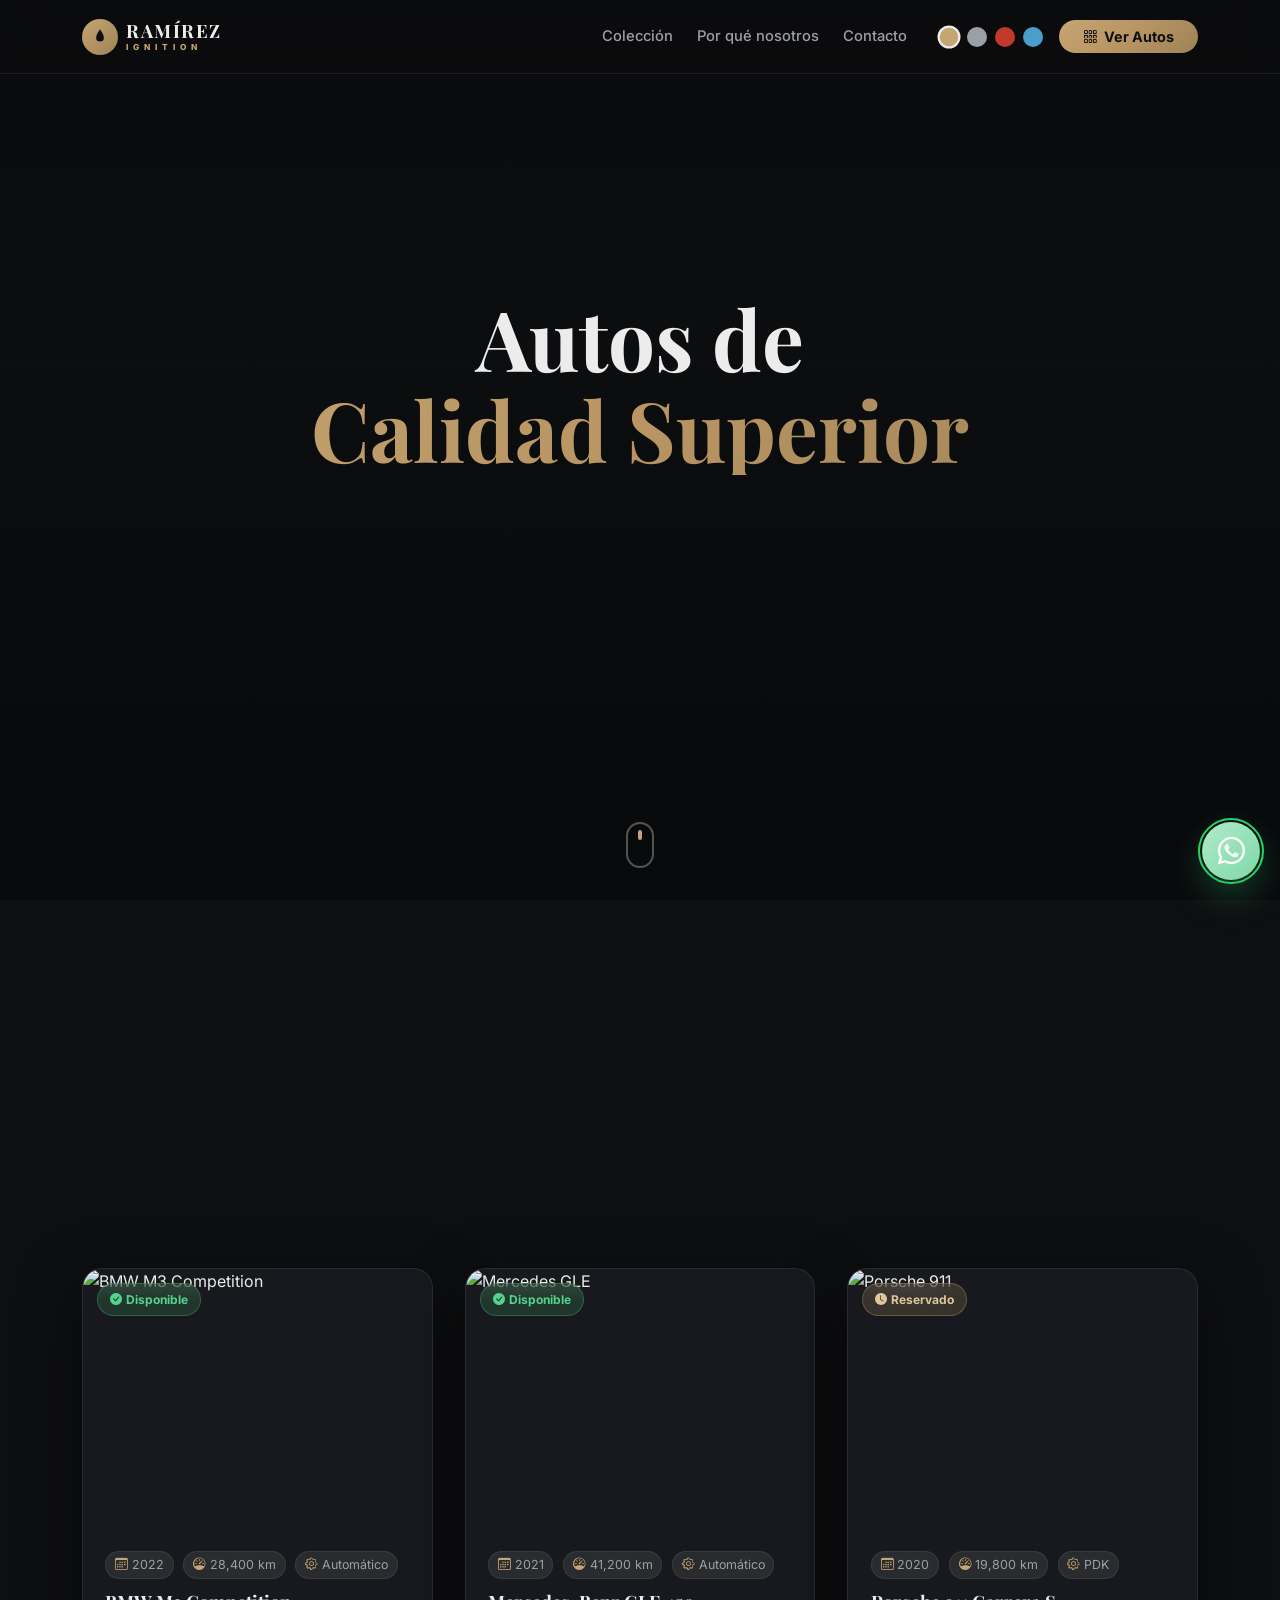
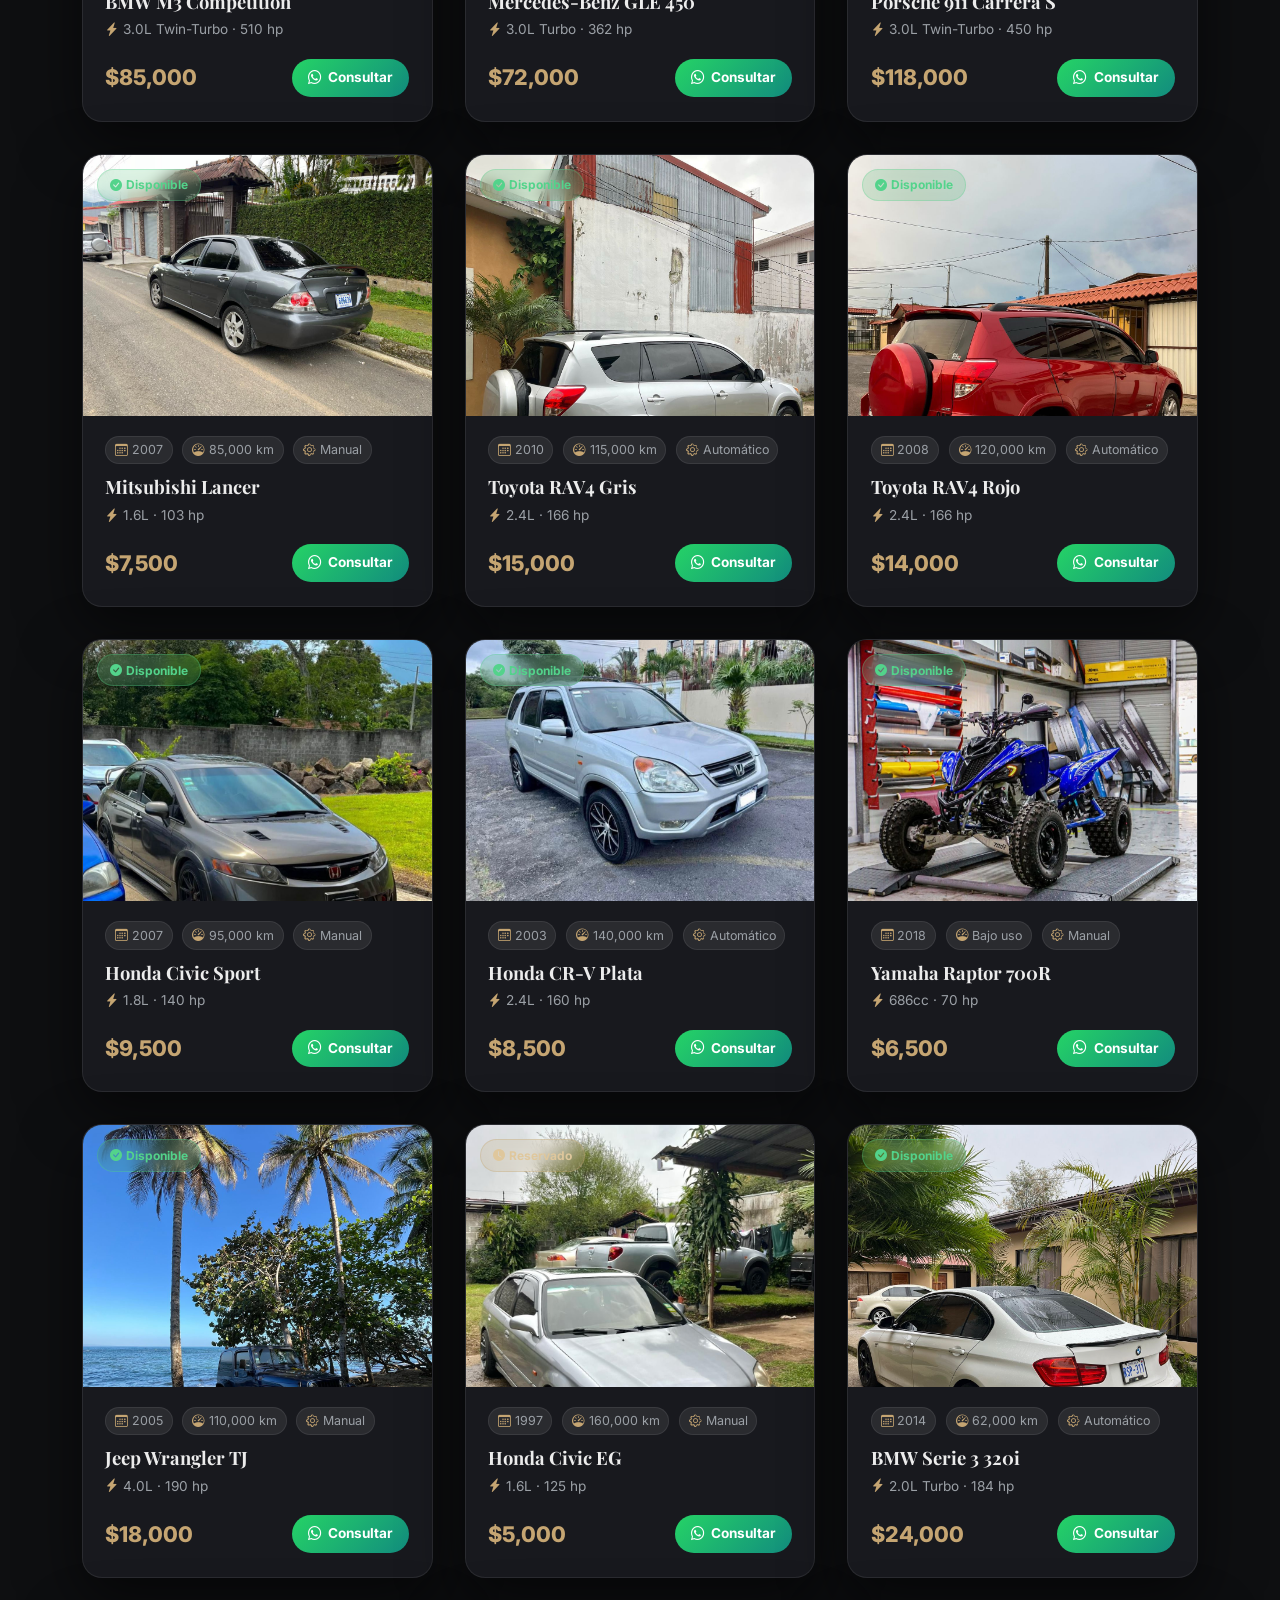
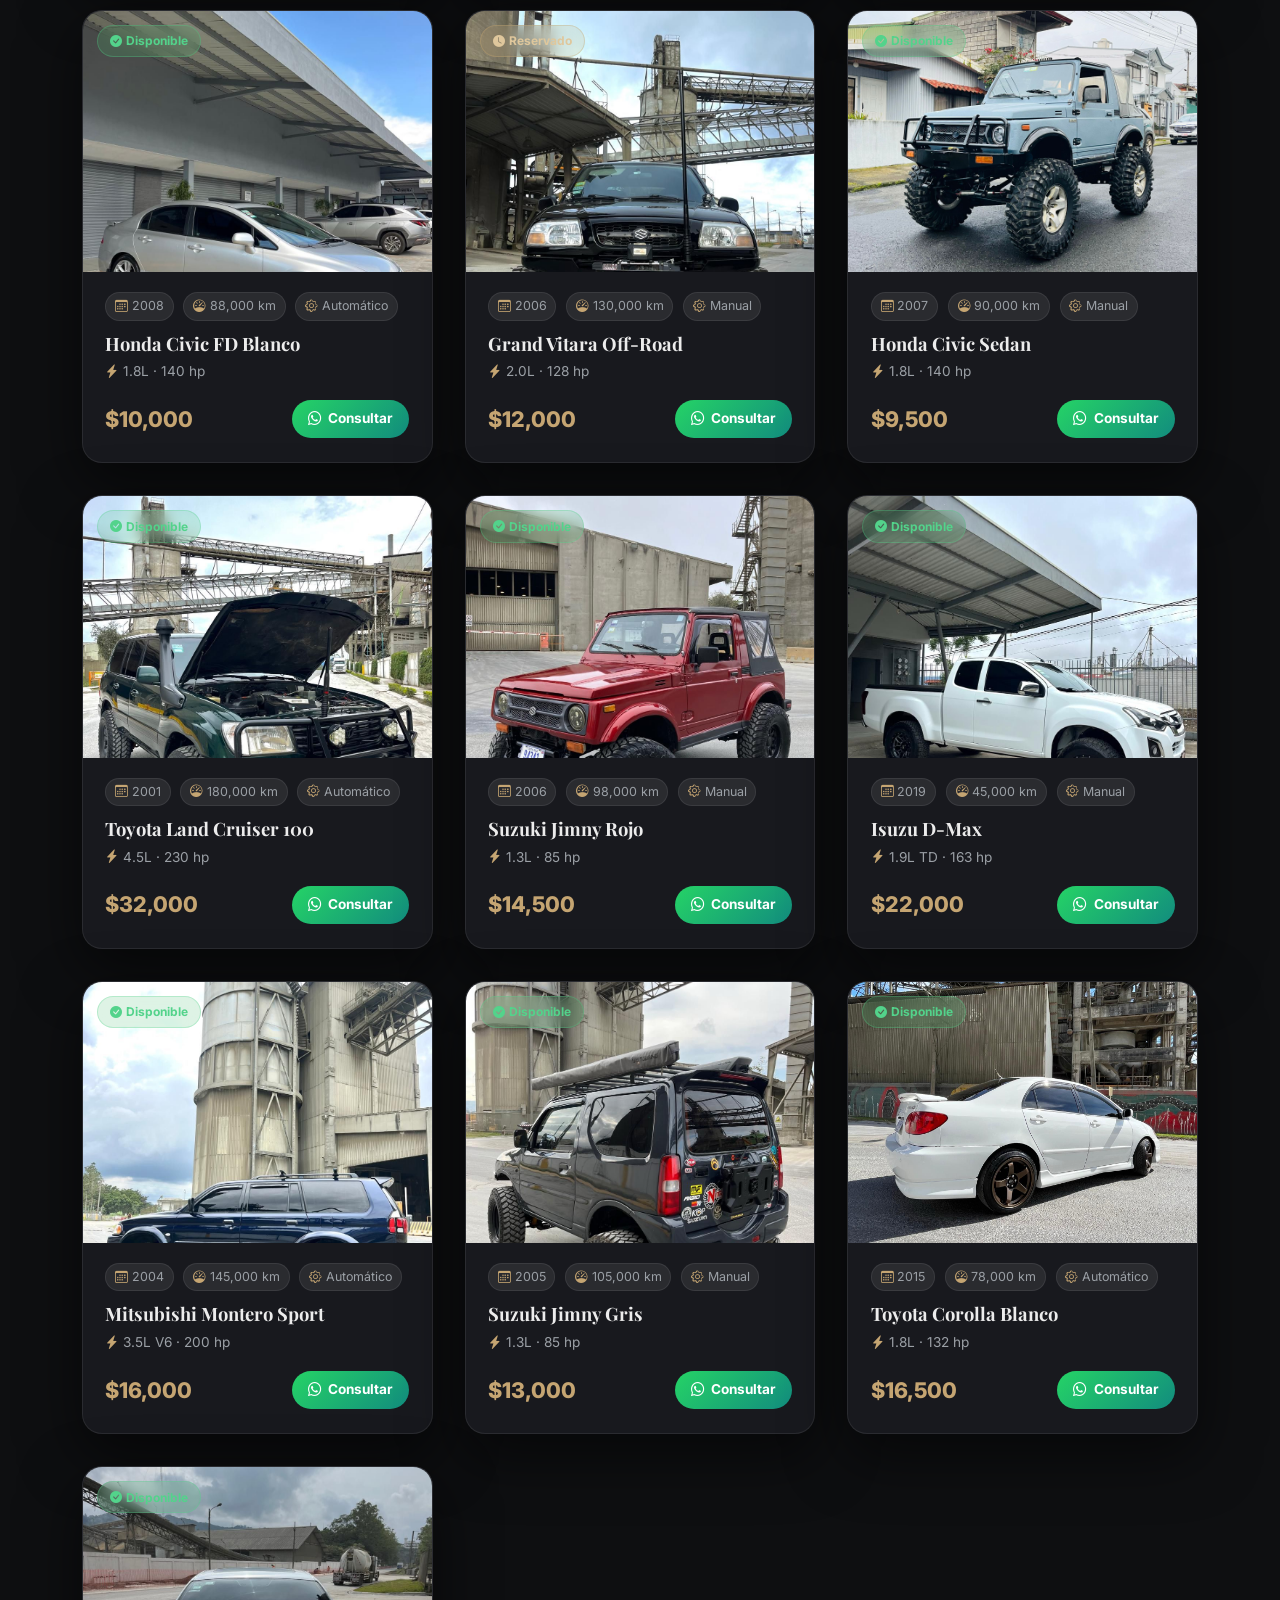
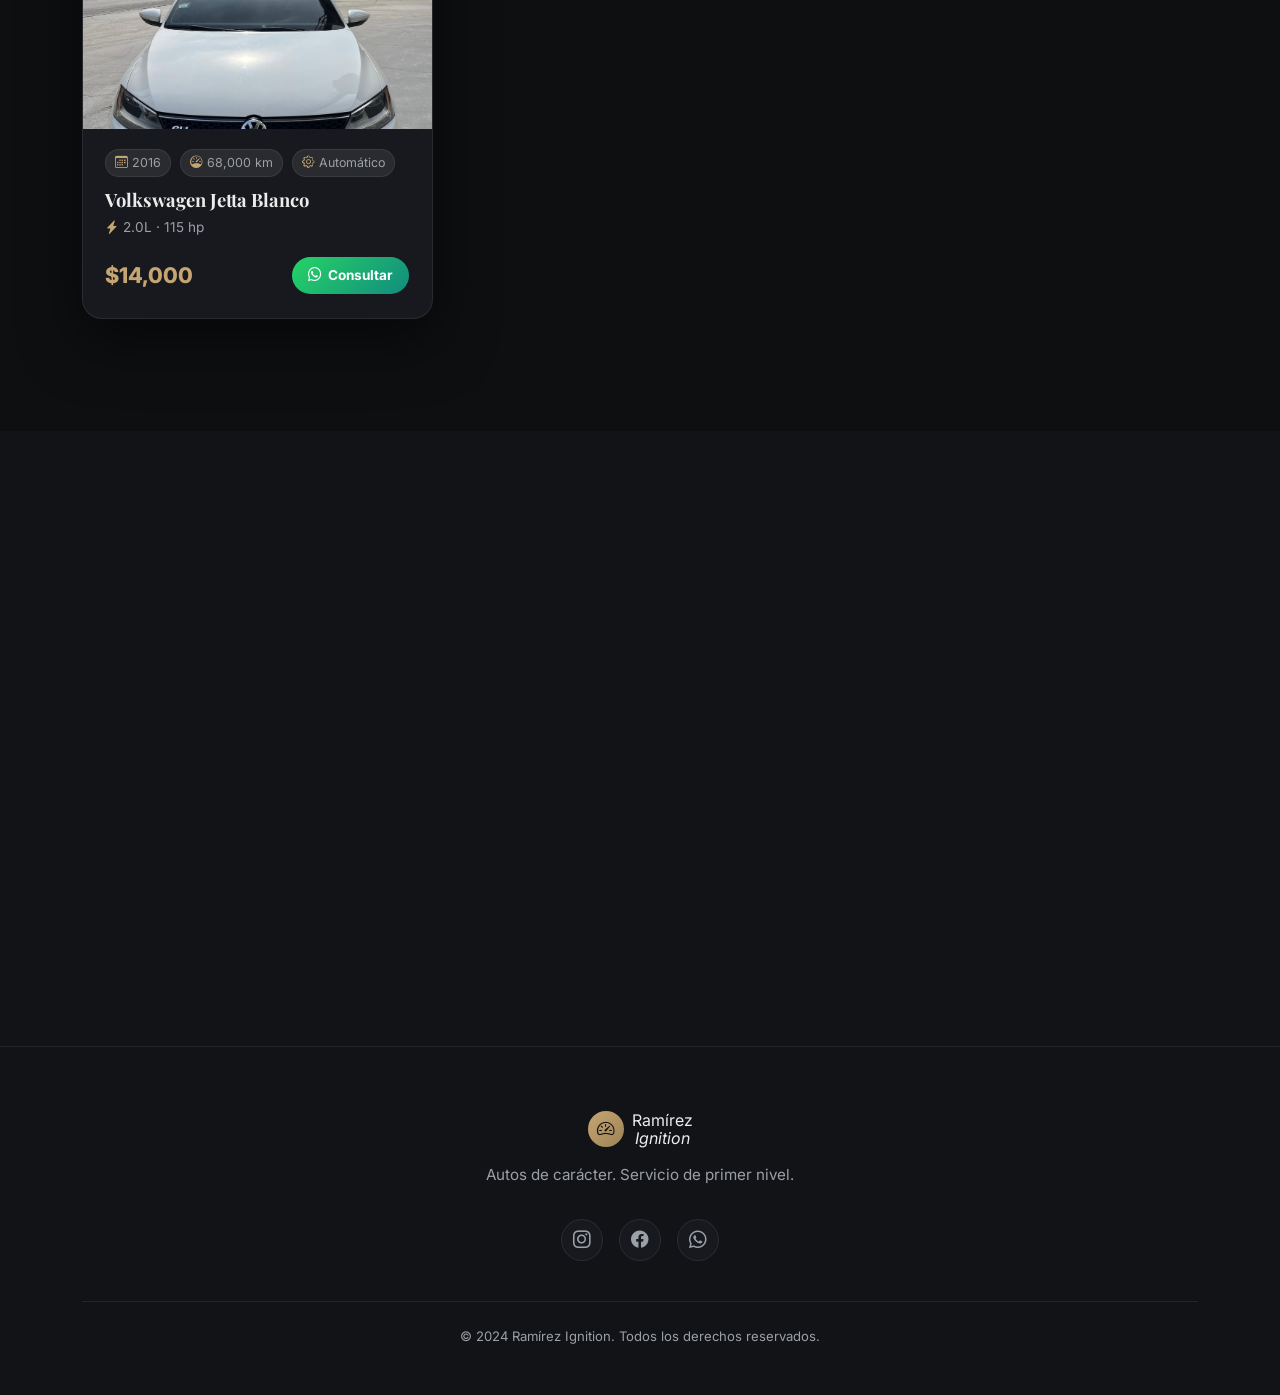
==== index.html @ a1ac0565 "feat: reorganizar imagenes por auto y actualizar cards del showroom Mueve cada imagen a la carpeta d" ====
<!doctype html>
<html lang="es" data-theme="noir-gold">
<head>
  <meta charset="utf-8"/>
  <meta name="viewport" content="width=device-width,initial-scale=1"/>
  <title>Ramírez Ignition — Showroom Premium</title>

  <!-- Fuentes -->
  <link href="https://fonts.googleapis.com/css2?family=Inter:wght@300;400;600;700;800&family=Playfair+Display:ital,wght@0,600;0,700;1,600&display=swap" rel="stylesheet"/>

  <!-- Bootstrap + Icons -->
  <link href="https://cdn.jsdelivr.net/npm/bootstrap@5.3.3/dist/css/bootstrap.min.css" rel="stylesheet"/>
  <link href="https://cdn.jsdelivr.net/npm/bootstrap-icons@1.11.3/font/bootstrap-icons.css" rel="stylesheet"/>

  <!-- Swiper -->
  <link rel="stylesheet" href="https://cdn.jsdelivr.net/npm/swiper@11/swiper-bundle.min.css"/>

  <!-- Estilos propios -->
  <link rel="stylesheet" href="PRINCIPAL.CSS"/>
</head>
<body>

<!-- ═══════════════════════════════════════════════
     NAVBAR
═══════════════════════════════════════════════ -->
<nav class="navbar navbar-expand-lg fixed-top navbar-site" id="navbar">
  <div class="container">
    <a class="navbar-brand brand-logo" href="#">
      <span class="brand-icon">
        <svg viewBox="0 0 28 28" fill="none" xmlns="http://www.w3.org/2000/svg" width="18" height="18">
          <path d="M14 2C11 7 8 10.5 8 15a6 6 0 0012 0c0-4.5-3-8-6-13z" fill="currentColor"/>
          <path d="M14 13c-1 2-2 3.5-2 5a2 2 0 004 0c0-1.5-1-3-2-5z" fill="var(--bg)" opacity="0.55"/>
        </svg>
      </span>
      <span class="brand-text">
        <span class="brand-name">Ramírez</span>
        <span class="brand-sub">Ignition</span>
      </span>
    </a>

    <button class="navbar-toggler border-0 shadow-none" type="button"
            data-bs-toggle="collapse" data-bs-target="#navMenu">
      <i class="bi bi-list fs-4 nav-toggle-icon"></i>
    </button>

    <div id="navMenu" class="collapse navbar-collapse">
      <ul class="navbar-nav ms-auto align-items-lg-center gap-lg-2">
        <li class="nav-item"><a class="nav-link" href="#coleccion">Colección</a></li>
        <li class="nav-item"><a class="nav-link" href="#porque">Por qué nosotros</a></li>
        <li class="nav-item"><a class="nav-link" href="#contacto">Contacto</a></li>
      </ul>

      <!-- Selector de tema -->
      <div class="theme-switcher ms-lg-4 my-3 my-lg-0" aria-label="Cambiar tema">
        <button class="theme-dot active" data-theme="noir-gold"   title="Noir Gold"       style="background:#C5A572"></button>
        <button class="theme-dot"        data-theme="arctic-white" title="Arctic White"    style="background:#9BA0A6"></button>
        <button class="theme-dot"        data-theme="midnight-carbon" title="Midnight Carbon" style="background:#C0392B"></button>
        <button class="theme-dot"        data-theme="deep-navy"    title="Deep Navy"       style="background:#4A9ECC"></button>
      </div>

      <a class="btn btn-accent rounded-pill px-4 ms-lg-3 mt-3 mt-lg-0" href="#coleccion">
        <i class="bi bi-grid-3x3-gap me-1"></i> Ver Autos
      </a>
    </div>
  </div>
</nav>


<!-- ═══════════════════════════════════════════════
     HERO
═══════════════════════════════════════════════ -->
<section class="hero" id="hero">
  <!-- Cinta de autos animada al fondo -->
  <div class="ribbon-track" aria-hidden="true">
    <div class="ribbon">
      <img src="https://images.unsplash.com/photo-1555215695-3004980ad54e?w=600&q=80" alt=""/>
      <img src="https://images.unsplash.com/photo-1544636331-e26879cd4d9b?w=600&q=80" alt=""/>
      <img src="https://images.unsplash.com/photo-1503376780353-7e6692767b70?w=600&q=80" alt=""/>
      <img src="https://images.unsplash.com/photo-1526726538690-5cbf956ae2fd?w=600&q=80" alt=""/>
      <img src="https://images.unsplash.com/photo-1493238792000-8113da705763?w=600&q=80" alt=""/>
      <img src="https://images.unsplash.com/photo-1555215695-3004980ad54e?w=600&q=80" alt=""/>
      <img src="https://images.unsplash.com/photo-1544636331-e26879cd4d9b?w=600&q=80" alt=""/>
      <img src="https://images.unsplash.com/photo-1503376780353-7e6692767b70?w=600&q=80" alt=""/>
      <img src="https://images.unsplash.com/photo-1526726538690-5cbf956ae2fd?w=600&q=80" alt=""/>
      <img src="https://images.unsplash.com/photo-1493238792000-8113da705763?w=600&q=80" alt=""/>
    </div>
  </div>

  <div class="hero-overlay"></div>

  <div class="hero-content container text-center">
    <p class="hero-eyebrow" id="heroEyebrow">Showroom Premium</p>
    <h1 class="hero-title" id="heroTitle">
      <span class="hero-line">Autos de</span>
      <span class="hero-line accent-text">Calidad Superior</span>
    </h1>
    <p class="hero-sub" id="heroSub">
      Cada vehículo seleccionado con criterio.<br>
      Porque conducir bien es una declaración de carácter.
    </p>
    <div class="hero-ctas" id="heroCtas">
      <a href="#coleccion" class="btn btn-accent btn-lg rounded-pill px-5">
        Explorar Colección <i class="bi bi-arrow-right ms-1"></i>
      </a>
      <a href="#porque" class="btn btn-outline-light btn-lg rounded-pill px-5">
        Conocer más
      </a>
    </div>
  </div>

  <!-- Scroll indicator -->
  <div class="scroll-indicator" aria-hidden="true">
    <span></span>
  </div>
</section>


<!-- ═══════════════════════════════════════════════
     COLECCIÓN / SHOWROOM
═══════════════════════════════════════════════ -->
<section class="section-showroom" id="coleccion">
  <div class="container">

    <div class="section-header text-center mb-5" data-reveal>
      <p class="section-eyebrow">Inventario actual</p>
      <h2 class="section-title">Nuestra <span class="accent-text">Colección</span></h2>
      <p class="section-sub">Autos verificados, listos para ser tuyos.</p>
    </div>

    <!-- Filtros -->
    <div class="filters-bar mb-5" data-reveal>
      <div class="filter-pills">
        <button class="filter-pill active" data-filter="all">Todos</button>
        <button class="filter-pill" data-filter="disponible">Disponible</button>
        <button class="filter-pill" data-filter="reservado">Reservado</button>
      </div>
      <div class="filter-search">
        <i class="bi bi-search"></i>
        <input type="text" id="searchInput" placeholder="Buscar marca o modelo…" autocomplete="off"/>
      </div>
    </div>

    <!-- Grid de autos -->
    <div class="cars-grid" id="carsGrid">

      <!-- ── Autos de demostración ── -->

      <!-- Auto 1: BMW M3 -->
      <article class="car-card" data-status="disponible" data-name="bmw m3 competition 2022">
        <div class="car-swiper swiper">
          <div class="swiper-wrapper">
            <div class="swiper-slide"><img src="https://images.unsplash.com/photo-1555215695-3004980ad54e?w=800&q=85" alt="BMW M3 Competition"/></div>
            <div class="swiper-slide"><img src="https://images.unsplash.com/photo-1617469767053-d3b523a0b982?w=800&q=85" alt="BMW M3 interior"/></div>
            <div class="swiper-slide"><img src="https://images.unsplash.com/photo-1580274455191-1c62238fa333?w=800&q=85" alt="BMW M3 lateral"/></div>
          </div>
          <div class="swiper-pagination"></div>
          <div class="swiper-button-prev"></div>
          <div class="swiper-button-next"></div>
        </div>
        <span class="car-badge disponible"><i class="bi bi-check-circle-fill me-1"></i>Disponible</span>
        <div class="car-info">
          <div class="car-meta">
            <span><i class="bi bi-calendar3"></i> 2022</span>
            <span><i class="bi bi-speedometer"></i> 28,400 km</span>
            <span><i class="bi bi-gear"></i> Automático</span>
          </div>
          <h3 class="car-name">BMW M3 Competition</h3>
          <p class="car-engine"><i class="bi bi-lightning-charge-fill me-1"></i>3.0L Twin-Turbo · 510 hp</p>
          <div class="car-footer">
            <span class="car-price">$85,000</span>
            <a href="https://wa.me/70145424?text=Hola%2C%20vi%20el%20BMW%20M3%20Competition%202022%20en%20tu%20p%C3%A1gina%20y%20me%20interesa%20%F0%9F%9A%97"
               class="btn-whatsapp" target="_blank" rel="noopener">
              <i class="bi bi-whatsapp"></i> Consultar
            </a>
          </div>
        </div>
      </article>

      <!-- Auto 2: Mercedes GLE -->
      <article class="car-card" data-status="disponible" data-name="mercedes-benz gle 450 2021">
        <div class="car-swiper swiper">
          <div class="swiper-wrapper">
            <div class="swiper-slide"><img src="https://images.unsplash.com/photo-1618843479313-40f8afb4b4d8?w=800&q=85" alt="Mercedes GLE"/></div>
            <div class="swiper-slide"><img src="https://images.unsplash.com/photo-1606664515524-ed2f786a0bd6?w=800&q=85" alt="Mercedes interior"/></div>
            <div class="swiper-slide"><img src="https://images.unsplash.com/photo-1549399542-7e3f8b79c341?w=800&q=85" alt="Mercedes lateral"/></div>
          </div>
          <div class="swiper-pagination"></div>
          <div class="swiper-button-prev"></div>
          <div class="swiper-button-next"></div>
        </div>
        <span class="car-badge disponible"><i class="bi bi-check-circle-fill me-1"></i>Disponible</span>
        <div class="car-info">
          <div class="car-meta">
            <span><i class="bi bi-calendar3"></i> 2021</span>
            <span><i class="bi bi-speedometer"></i> 41,200 km</span>
            <span><i class="bi bi-gear"></i> Automático</span>
          </div>
          <h3 class="car-name">Mercedes-Benz GLE 450</h3>
          <p class="car-engine"><i class="bi bi-lightning-charge-fill me-1"></i>3.0L Turbo · 362 hp</p>
          <div class="car-footer">
            <span class="car-price">$72,000</span>
            <a href="https://wa.me/70145424?text=Hola%2C%20vi%20el%20Mercedes-Benz%20GLE%20450%202021%20en%20tu%20p%C3%A1gina%20y%20me%20interesa%20%F0%9F%9A%97"
               class="btn-whatsapp" target="_blank" rel="noopener">
              <i class="bi bi-whatsapp"></i> Consultar
            </a>
          </div>
        </div>
      </article>

      <!-- Auto 3: Porsche 911 -->
      <article class="car-card" data-status="reservado" data-name="porsche 911 carrera s 2020">
        <div class="car-swiper swiper">
          <div class="swiper-wrapper">
            <div class="swiper-slide"><img src="https://images.unsplash.com/photo-1503376780353-7e6692767b70?w=800&q=85" alt="Porsche 911"/></div>
            <div class="swiper-slide"><img src="https://images.unsplash.com/photo-1544636331-e26879cd4d9b?w=800&q=85" alt="Porsche interior"/></div>
            <div class="swiper-slide"><img src="https://images.unsplash.com/photo-1526726538690-5cbf956ae2fd?w=800&q=85" alt="Porsche trasero"/></div>
          </div>
          <div class="swiper-pagination"></div>
          <div class="swiper-button-prev"></div>
          <div class="swiper-button-next"></div>
        </div>
        <span class="car-badge reservado"><i class="bi bi-clock-fill me-1"></i>Reservado</span>
        <div class="car-info">
          <div class="car-meta">
            <span><i class="bi bi-calendar3"></i> 2020</span>
            <span><i class="bi bi-speedometer"></i> 19,800 km</span>
            <span><i class="bi bi-gear"></i> PDK</span>
          </div>
          <h3 class="car-name">Porsche 911 Carrera S</h3>
          <p class="car-engine"><i class="bi bi-lightning-charge-fill me-1"></i>3.0L Twin-Turbo · 450 hp</p>
          <div class="car-footer">
            <span class="car-price">$118,000</span>
            <a href="https://wa.me/70145424?text=Hola%2C%20vi%20el%20Porsche%20911%20Carrera%20S%202020%20en%20tu%20p%C3%A1gina%20%F0%9F%9A%97"
               class="btn-whatsapp" target="_blank" rel="noopener">
              <i class="bi bi-whatsapp"></i> Consultar
            </a>
          </div>
        </div>
      </article>

      <!-- ── Autos reales ── -->

      <!-- 1. Mitsubishi Lancer Gris -->
      <article class="car-card" data-status="disponible" data-name="mitsubishi lancer 2007">
        <div class="car-swiper swiper">
          <div class="swiper-wrapper">
            <div class="swiper-slide"><img src="img/01-mitsubishi-lancer-gris/lancer-gris-1.jpeg" alt="Mitsubishi Lancer"/></div>
            <div class="swiper-slide"><img src="img/01-mitsubishi-lancer-gris/lancer-gris-2.jpeg" alt="Mitsubishi Lancer"/></div>
            <div class="swiper-slide"><img src="img/01-mitsubishi-lancer-gris/lancer-gris-3.jpeg" alt="Mitsubishi Lancer"/></div>
            <div class="swiper-slide"><img src="img/01-mitsubishi-lancer-gris/lancer-gris-4.jpeg" alt="Mitsubishi Lancer"/></div>
          </div>
          <div class="swiper-pagination"></div>
          <div class="swiper-button-prev"></div><div class="swiper-button-next"></div>
        </div>
        <span class="car-badge disponible"><i class="bi bi-check-circle-fill me-1"></i>Disponible</span>
        <div class="car-info">
          <div class="car-meta">
            <span><i class="bi bi-calendar3"></i> 2007</span>
            <span><i class="bi bi-speedometer"></i> 85,000 km</span>
            <span><i class="bi bi-gear"></i> Manual</span>
          </div>
          <h3 class="car-name">Mitsubishi Lancer</h3>
          <p class="car-engine"><i class="bi bi-lightning-charge-fill me-1"></i>1.6L · 103 hp</p>
          <div class="car-footer">
            <span class="car-price">$7,500</span>
            <a href="https://wa.me/70145424?text=Hola%2C%20me%20interesa%20el%20Mitsubishi%20Lancer%202007%20%F0%9F%9A%97" class="btn-whatsapp" target="_blank" rel="noopener"><i class="bi bi-whatsapp"></i> Consultar</a>
          </div>
        </div>
      </article>

      <!-- 2. Toyota RAV4 Gris -->
      <article class="car-card" data-status="disponible" data-name="toyota rav4 gris 2010">
        <div class="car-swiper swiper">
          <div class="swiper-wrapper">
            <div class="swiper-slide"><img src="img/00-toyota-rav4-gris/rav4-gris-1.jpeg" alt="Toyota RAV4 Gris"/></div>
            <div class="swiper-slide"><img src="img/00-toyota-rav4-gris/rav4-gris-2.jpeg" alt="Toyota RAV4 Gris"/></div>
            <div class="swiper-slide"><img src="img/00-toyota-rav4-gris/rav4-gris-3.jpeg" alt="Toyota RAV4 Gris"/></div>
          </div>
          <div class="swiper-pagination"></div>
          <div class="swiper-button-prev"></div><div class="swiper-button-next"></div>
        </div>
        <span class="car-badge disponible"><i class="bi bi-check-circle-fill me-1"></i>Disponible</span>
        <div class="car-info">
          <div class="car-meta">
            <span><i class="bi bi-calendar3"></i> 2010</span>
            <span><i class="bi bi-speedometer"></i> 115,000 km</span>
            <span><i class="bi bi-gear"></i> Automático</span>
          </div>
          <h3 class="car-name">Toyota RAV4 Gris</h3>
          <p class="car-engine"><i class="bi bi-lightning-charge-fill me-1"></i>2.4L · 166 hp</p>
          <div class="car-footer">
            <span class="car-price">$15,000</span>
            <a href="https://wa.me/70145424?text=Hola%2C%20me%20interesa%20el%20Toyota%20RAV4%20Gris%20%F0%9F%9A%97" class="btn-whatsapp" target="_blank" rel="noopener"><i class="bi bi-whatsapp"></i> Consultar</a>
          </div>
        </div>
      </article>

      <!-- 3. Toyota RAV4 Rojo -->
      <article class="car-card" data-status="disponible" data-name="toyota rav4 rojo 2008">
        <div class="car-swiper swiper">
          <div class="swiper-wrapper">
            <div class="swiper-slide"><img src="img/02-toyota-rav4-rojo/rav4-rojo-1.jpeg" alt="Toyota RAV4 Rojo"/></div>
            <div class="swiper-slide"><img src="img/02-toyota-rav4-rojo/rav4-rojo-2.jpeg" alt="Toyota RAV4 Rojo"/></div>
            <div class="swiper-slide"><img src="img/02-toyota-rav4-rojo/civic-mod-3.jpeg" alt="Toyota RAV4 Rojo"/></div>
          </div>
          <div class="swiper-pagination"></div>
          <div class="swiper-button-prev"></div><div class="swiper-button-next"></div>
        </div>
        <span class="car-badge disponible"><i class="bi bi-check-circle-fill me-1"></i>Disponible</span>
        <div class="car-info">
          <div class="car-meta">
            <span><i class="bi bi-calendar3"></i> 2008</span>
            <span><i class="bi bi-speedometer"></i> 120,000 km</span>
            <span><i class="bi bi-gear"></i> Automático</span>
          </div>
          <h3 class="car-name">Toyota RAV4 Rojo</h3>
          <p class="car-engine"><i class="bi bi-lightning-charge-fill me-1"></i>2.4L · 166 hp</p>
          <div class="car-footer">
            <span class="car-price">$14,000</span>
            <a href="https://wa.me/70145424?text=Hola%2C%20me%20interesa%20el%20Toyota%20RAV4%20Rojo%202008%20%F0%9F%9A%97" class="btn-whatsapp" target="_blank" rel="noopener"><i class="bi bi-whatsapp"></i> Consultar</a>
          </div>
        </div>
      </article>

      <!-- 4. Honda Civic Modificado -->
      <article class="car-card" data-status="disponible" data-name="honda civic modificado 2007">
        <div class="car-swiper swiper">
          <div class="swiper-wrapper">
            <div class="swiper-slide"><img src="img/03-honda-civic-modificado/civic-mod-1.jpeg" alt="Honda Civic Modificado"/></div>
            <div class="swiper-slide"><img src="img/03-honda-civic-modificado/civic-mod-4.jpeg" alt="Honda Civic Modificado"/></div>
            <div class="swiper-slide"><img src="img/03-honda-civic-modificado/crv-plata-1.jpeg" alt="Honda Civic Modificado"/></div>
          </div>
          <div class="swiper-pagination"></div>
          <div class="swiper-button-prev"></div><div class="swiper-button-next"></div>
        </div>
        <span class="car-badge disponible"><i class="bi bi-check-circle-fill me-1"></i>Disponible</span>
        <div class="car-info">
          <div class="car-meta">
            <span><i class="bi bi-calendar3"></i> 2007</span>
            <span><i class="bi bi-speedometer"></i> 95,000 km</span>
            <span><i class="bi bi-gear"></i> Manual</span>
          </div>
          <h3 class="car-name">Honda Civic Sport</h3>
          <p class="car-engine"><i class="bi bi-lightning-charge-fill me-1"></i>1.8L · 140 hp</p>
          <div class="car-footer">
            <span class="car-price">$9,500</span>
            <a href="https://wa.me/70145424?text=Hola%2C%20me%20interesa%20el%20Honda%20Civic%20Sport%202007%20%F0%9F%9A%97" class="btn-whatsapp" target="_blank" rel="noopener"><i class="bi bi-whatsapp"></i> Consultar</a>
          </div>
        </div>
      </article>

      <!-- 5. Honda CR-V Plata -->
      <article class="car-card" data-status="disponible" data-name="honda crv plata 2003">
        <div class="car-swiper swiper">
          <div class="swiper-wrapper">
            <div class="swiper-slide"><img src="img/04-honda-crv-plata/crv-plata-2.jpeg" alt="Honda CR-V"/></div>
            <div class="swiper-slide"><img src="img/04-honda-crv-plata/raptor-azul-3.jpeg" alt="Honda CR-V"/></div>
          </div>
          <div class="swiper-pagination"></div>
          <div class="swiper-button-prev"></div><div class="swiper-button-next"></div>
        </div>
        <span class="car-badge disponible"><i class="bi bi-check-circle-fill me-1"></i>Disponible</span>
        <div class="car-info">
          <div class="car-meta">
            <span><i class="bi bi-calendar3"></i> 2003</span>
            <span><i class="bi bi-speedometer"></i> 140,000 km</span>
            <span><i class="bi bi-gear"></i> Automático</span>
          </div>
          <h3 class="car-name">Honda CR-V Plata</h3>
          <p class="car-engine"><i class="bi bi-lightning-charge-fill me-1"></i>2.4L · 160 hp</p>
          <div class="car-footer">
            <span class="car-price">$8,500</span>
            <a href="https://wa.me/70145424?text=Hola%2C%20me%20interesa%20el%20Honda%20CR-V%20Plata%202003%20%F0%9F%9A%97" class="btn-whatsapp" target="_blank" rel="noopener"><i class="bi bi-whatsapp"></i> Consultar</a>
          </div>
        </div>
      </article>

      <!-- 6. Yamaha Raptor -->
      <article class="car-card" data-status="disponible" data-name="yamaha raptor 2018">
        <div class="car-swiper swiper">
          <div class="swiper-wrapper">
            <div class="swiper-slide"><img src="img/05-yamaha-raptor-azul/raptor-azul-1.jpeg" alt="Yamaha Raptor"/></div>
            <div class="swiper-slide"><img src="img/05-yamaha-raptor-azul/raptor-azul-2.jpeg" alt="Yamaha Raptor"/></div>
          </div>
          <div class="swiper-pagination"></div>
          <div class="swiper-button-prev"></div><div class="swiper-button-next"></div>
        </div>
        <span class="car-badge disponible"><i class="bi bi-check-circle-fill me-1"></i>Disponible</span>
        <div class="car-info">
          <div class="car-meta">
            <span><i class="bi bi-calendar3"></i> 2018</span>
            <span><i class="bi bi-speedometer"></i> Bajo uso</span>
            <span><i class="bi bi-gear"></i> Manual</span>
          </div>
          <h3 class="car-name">Yamaha Raptor 700R</h3>
          <p class="car-engine"><i class="bi bi-lightning-charge-fill me-1"></i>686cc · 70 hp</p>
          <div class="car-footer">
            <span class="car-price">$6,500</span>
            <a href="https://wa.me/70145424?text=Hola%2C%20me%20interesa%20el%20Yamaha%20Raptor%20700R%20%F0%9F%9A%97" class="btn-whatsapp" target="_blank" rel="noopener"><i class="bi bi-whatsapp"></i> Consultar</a>
          </div>
        </div>
      </article>

      <!-- 7. Jeep Wrangler Azul -->
      <article class="car-card" data-status="disponible" data-name="jeep wrangler 2005">
        <div class="car-swiper swiper">
          <div class="swiper-wrapper">
            <div class="swiper-slide"><img src="img/06-jeep-wrangler-azul/wrangler-azul-1.jpeg" alt="Jeep Wrangler"/></div>
            <div class="swiper-slide"><img src="img/06-jeep-wrangler-azul/wrangler-azul-3.jpeg" alt="Jeep Wrangler"/></div>
            <div class="swiper-slide"><img src="img/06-jeep-wrangler-azul/wrangler-azul-4.jpeg" alt="Jeep Wrangler"/></div>
            <div class="swiper-slide"><img src="img/06-jeep-wrangler-azul/wrangler-azul-5.jpeg" alt="Jeep Wrangler"/></div>
            <div class="swiper-slide"><img src="img/06-jeep-wrangler-azul/wrangler-azul-6.jpeg" alt="Jeep Wrangler"/></div>
            <div class="swiper-slide"><img src="img/06-jeep-wrangler-azul/wrangler-azul-7.jpeg" alt="Jeep Wrangler"/></div>
            <div class="swiper-slide"><img src="img/06-jeep-wrangler-azul/wrangler-azul-8.jpeg" alt="Jeep Wrangler"/></div>
          </div>
          <div class="swiper-pagination"></div>
          <div class="swiper-button-prev"></div><div class="swiper-button-next"></div>
        </div>
        <span class="car-badge disponible"><i class="bi bi-check-circle-fill me-1"></i>Disponible</span>
        <div class="car-info">
          <div class="car-meta">
            <span><i class="bi bi-calendar3"></i> 2005</span>
            <span><i class="bi bi-speedometer"></i> 110,000 km</span>
            <span><i class="bi bi-gear"></i> Manual</span>
          </div>
          <h3 class="car-name">Jeep Wrangler TJ</h3>
          <p class="car-engine"><i class="bi bi-lightning-charge-fill me-1"></i>4.0L · 190 hp</p>
          <div class="car-footer">
            <span class="car-price">$18,000</span>
            <a href="https://wa.me/70145424?text=Hola%2C%20me%20interesa%20el%20Jeep%20Wrangler%202005%20%F0%9F%9A%97" class="btn-whatsapp" target="_blank" rel="noopener"><i class="bi bi-whatsapp"></i> Consultar</a>
          </div>
        </div>
      </article>

      <!-- 8. Honda Civic Vintage -->
      <article class="car-card" data-status="reservado" data-name="honda civic 1997">
        <div class="car-swiper swiper">
          <div class="swiper-wrapper">
            <div class="swiper-slide"><img src="img/07-honda-civic-azul-vintage/civic-plata-1.jpeg" alt="Honda Civic"/></div>
            <div class="swiper-slide"><img src="img/07-honda-civic-azul-vintage/civic-vintage-1.jpeg" alt="Honda Civic"/></div>
            <div class="swiper-slide"><img src="img/07-honda-civic-azul-vintage/civic-vintage-2.jpeg" alt="Honda Civic"/></div>
          </div>
          <div class="swiper-pagination"></div>
          <div class="swiper-button-prev"></div><div class="swiper-button-next"></div>
        </div>
        <span class="car-badge reservado"><i class="bi bi-clock-fill me-1"></i>Reservado</span>
        <div class="car-info">
          <div class="car-meta">
            <span><i class="bi bi-calendar3"></i> 1997</span>
            <span><i class="bi bi-speedometer"></i> 160,000 km</span>
            <span><i class="bi bi-gear"></i> Manual</span>
          </div>
          <h3 class="car-name">Honda Civic EG</h3>
          <p class="car-engine"><i class="bi bi-lightning-charge-fill me-1"></i>1.6L · 125 hp</p>
          <div class="car-footer">
            <span class="car-price">$5,000</span>
            <a href="https://wa.me/70145424?text=Hola%2C%20me%20interesa%20el%20Honda%20Civic%201997%20%F0%9F%9A%97" class="btn-whatsapp" target="_blank" rel="noopener"><i class="bi bi-whatsapp"></i> Consultar</a>
          </div>
        </div>
      </article>

      <!-- 9. BMW Serie 3 Blanco -->
      <article class="car-card" data-status="disponible" data-name="bmw serie 3 2014">
        <div class="car-swiper swiper">
          <div class="swiper-wrapper">
            <div class="swiper-slide"><img src="img/08-bmw-serie3-blanco/bmw-s3-1.jpeg" alt="BMW Serie 3"/></div>
            <div class="swiper-slide"><img src="img/08-bmw-serie3-blanco/bmw-s3-5.jpeg" alt="BMW Serie 3"/></div>
            <div class="swiper-slide"><img src="img/08-bmw-serie3-blanco/bmw-s3-6.jpeg" alt="BMW Serie 3"/></div>
            <div class="swiper-slide"><img src="img/08-bmw-serie3-blanco/bmw-s3-7.jpeg" alt="BMW Serie 3"/></div>
          </div>
          <div class="swiper-pagination"></div>
          <div class="swiper-button-prev"></div><div class="swiper-button-next"></div>
        </div>
        <span class="car-badge disponible"><i class="bi bi-check-circle-fill me-1"></i>Disponible</span>
        <div class="car-info">
          <div class="car-meta">
            <span><i class="bi bi-calendar3"></i> 2014</span>
            <span><i class="bi bi-speedometer"></i> 62,000 km</span>
            <span><i class="bi bi-gear"></i> Automático</span>
          </div>
          <h3 class="car-name">BMW Serie 3 320i</h3>
          <p class="car-engine"><i class="bi bi-lightning-charge-fill me-1"></i>2.0L Turbo · 184 hp</p>
          <div class="car-footer">
            <span class="car-price">$24,000</span>
            <a href="https://wa.me/70145424?text=Hola%2C%20me%20interesa%20el%20BMW%20Serie%203%202014%20%F0%9F%9A%97" class="btn-whatsapp" target="_blank" rel="noopener"><i class="bi bi-whatsapp"></i> Consultar</a>
          </div>
        </div>
      </article>

      <!-- 10. Honda Civic Blanco -->
      <article class="car-card" data-status="disponible" data-name="honda civic blanco 2008">
        <div class="car-swiper swiper">
          <div class="swiper-wrapper">
            <div class="swiper-slide"><img src="img/09-honda-civic-blanco/civic-blanco-3.jpeg" alt="Honda Civic Blanco"/></div>
            <div class="swiper-slide"><img src="img/09-honda-civic-blanco/civic-blanco-6.jpeg" alt="Honda Civic Blanco"/></div>
            <div class="swiper-slide"><img src="img/09-honda-civic-blanco/civic-plata-3.jpeg" alt="Honda Civic Blanco"/></div>
          </div>
          <div class="swiper-pagination"></div>
          <div class="swiper-button-prev"></div><div class="swiper-button-next"></div>
        </div>
        <span class="car-badge disponible"><i class="bi bi-check-circle-fill me-1"></i>Disponible</span>
        <div class="car-info">
          <div class="car-meta">
            <span><i class="bi bi-calendar3"></i> 2008</span>
            <span><i class="bi bi-speedometer"></i> 88,000 km</span>
            <span><i class="bi bi-gear"></i> Automático</span>
          </div>
          <h3 class="car-name">Honda Civic FD Blanco</h3>
          <p class="car-engine"><i class="bi bi-lightning-charge-fill me-1"></i>1.8L · 140 hp</p>
          <div class="car-footer">
            <span class="car-price">$10,000</span>
            <a href="https://wa.me/70145424?text=Hola%2C%20me%20interesa%20el%20Honda%20Civic%20FD%202008%20%F0%9F%9A%97" class="btn-whatsapp" target="_blank" rel="noopener"><i class="bi bi-whatsapp"></i> Consultar</a>
          </div>
        </div>
      </article>

      <!-- 11. SUV Negro Levantado -->
      <article class="car-card" data-status="reservado" data-name="grand vitara negro 2006">
        <div class="car-swiper swiper">
          <div class="swiper-wrapper">
            <div class="swiper-slide"><img src="img/11-suv-negro-levantado/suv-negro-1.jpeg" alt="Grand Vitara"/></div>
            <div class="swiper-slide"><img src="img/11-suv-negro-levantado/suv-negro-2.jpeg" alt="Grand Vitara"/></div>
            <div class="swiper-slide"><img src="img/11-suv-negro-levantado/corolla-blanco-3.jpeg" alt="Grand Vitara"/></div>
          </div>
          <div class="swiper-pagination"></div>
          <div class="swiper-button-prev"></div><div class="swiper-button-next"></div>
        </div>
        <span class="car-badge reservado"><i class="bi bi-clock-fill me-1"></i>Reservado</span>
        <div class="car-info">
          <div class="car-meta">
            <span><i class="bi bi-calendar3"></i> 2006</span>
            <span><i class="bi bi-speedometer"></i> 130,000 km</span>
            <span><i class="bi bi-gear"></i> Manual</span>
          </div>
          <h3 class="car-name">Grand Vitara Off-Road</h3>
          <p class="car-engine"><i class="bi bi-lightning-charge-fill me-1"></i>2.0L · 128 hp</p>
          <div class="car-footer">
            <span class="car-price">$12,000</span>
            <a href="https://wa.me/70145424?text=Hola%2C%20me%20interesa%20el%20Grand%20Vitara%202006%20%F0%9F%9A%97" class="btn-whatsapp" target="_blank" rel="noopener"><i class="bi bi-whatsapp"></i> Consultar</a>
          </div>
        </div>
      </article>

      <!-- 12. Honda Civic Plata -->
      <article class="car-card" data-status="disponible" data-name="honda civic plata 2007">
        <div class="car-swiper swiper">
          <div class="swiper-wrapper">
            <div class="swiper-slide"><img src="img/12-honda-civic-plata/montero-azul-2.jpeg" alt="Honda Civic Plata"/></div>
            <div class="swiper-slide"><img src="img/12-honda-civic-plata/montero-azul-3.jpeg" alt="Honda Civic Plata"/></div>
          </div>
          <div class="swiper-pagination"></div>
          <div class="swiper-button-prev"></div><div class="swiper-button-next"></div>
        </div>
        <span class="car-badge disponible"><i class="bi bi-check-circle-fill me-1"></i>Disponible</span>
        <div class="car-info">
          <div class="car-meta">
            <span><i class="bi bi-calendar3"></i> 2007</span>
            <span><i class="bi bi-speedometer"></i> 90,000 km</span>
            <span><i class="bi bi-gear"></i> Manual</span>
          </div>
          <h3 class="car-name">Honda Civic Sedan</h3>
          <p class="car-engine"><i class="bi bi-lightning-charge-fill me-1"></i>1.8L · 140 hp</p>
          <div class="car-footer">
            <span class="car-price">$9,500</span>
            <a href="https://wa.me/70145424?text=Hola%2C%20me%20interesa%20el%20Honda%20Civic%20Sedan%202007%20%F0%9F%9A%97" class="btn-whatsapp" target="_blank" rel="noopener"><i class="bi bi-whatsapp"></i> Consultar</a>
          </div>
        </div>
      </article>

      <!-- 13. Toyota Land Cruiser Verde -->
      <article class="car-card" data-status="disponible" data-name="toyota land cruiser 2001">
        <div class="car-swiper swiper">
          <div class="swiper-wrapper">
            <div class="swiper-slide"><img src="img/13-toyota-landcruiser-verde/landcruiser-1.jpeg" alt="Toyota Land Cruiser"/></div>
            <div class="swiper-slide"><img src="img/13-toyota-landcruiser-verde/landcruiser-2.jpeg" alt="Toyota Land Cruiser"/></div>
            <div class="swiper-slide"><img src="img/13-toyota-landcruiser-verde/jimny-gris-1.jpeg" alt="Toyota Land Cruiser"/></div>
          </div>
          <div class="swiper-pagination"></div>
          <div class="swiper-button-prev"></div><div class="swiper-button-next"></div>
        </div>
        <span class="car-badge disponible"><i class="bi bi-check-circle-fill me-1"></i>Disponible</span>
        <div class="car-info">
          <div class="car-meta">
            <span><i class="bi bi-calendar3"></i> 2001</span>
            <span><i class="bi bi-speedometer"></i> 180,000 km</span>
            <span><i class="bi bi-gear"></i> Automático</span>
          </div>
          <h3 class="car-name">Toyota Land Cruiser 100</h3>
          <p class="car-engine"><i class="bi bi-lightning-charge-fill me-1"></i>4.5L · 230 hp</p>
          <div class="car-footer">
            <span class="car-price">$32,000</span>
            <a href="https://wa.me/70145424?text=Hola%2C%20me%20interesa%20el%20Toyota%20Land%20Cruiser%202001%20%F0%9F%9A%97" class="btn-whatsapp" target="_blank" rel="noopener"><i class="bi bi-whatsapp"></i> Consultar</a>
          </div>
        </div>
      </article>

      <!-- 14. Suzuki Jimny Rojo -->
      <article class="car-card" data-status="disponible" data-name="suzuki jimny rojo 2006">
        <div class="car-swiper swiper">
          <div class="swiper-wrapper">
            <div class="swiper-slide"><img src="img/15-suzuki-jimny-rojo/jimny-rojo-8.jpeg" alt="Suzuki Jimny Rojo"/></div>
            <div class="swiper-slide"><img src="img/15-suzuki-jimny-rojo/jimny-rojo-9.jpeg" alt="Suzuki Jimny Rojo"/></div>
            <div class="swiper-slide"><img src="img/15-suzuki-jimny-rojo/jimny-rojo-11.jpeg" alt="Suzuki Jimny Rojo"/></div>
          </div>
          <div class="swiper-pagination"></div>
          <div class="swiper-button-prev"></div><div class="swiper-button-next"></div>
        </div>
        <span class="car-badge disponible"><i class="bi bi-check-circle-fill me-1"></i>Disponible</span>
        <div class="car-info">
          <div class="car-meta">
            <span><i class="bi bi-calendar3"></i> 2006</span>
            <span><i class="bi bi-speedometer"></i> 98,000 km</span>
            <span><i class="bi bi-gear"></i> Manual</span>
          </div>
          <h3 class="car-name">Suzuki Jimny Rojo</h3>
          <p class="car-engine"><i class="bi bi-lightning-charge-fill me-1"></i>1.3L · 85 hp</p>
          <div class="car-footer">
            <span class="car-price">$14,500</span>
            <a href="https://wa.me/70145424?text=Hola%2C%20me%20interesa%20el%20Suzuki%20Jimny%20Rojo%20%F0%9F%9A%97" class="btn-whatsapp" target="_blank" rel="noopener"><i class="bi bi-whatsapp"></i> Consultar</a>
          </div>
        </div>
      </article>

      <!-- 15. Isuzu D-Max Blanco -->
      <article class="car-card" data-status="disponible" data-name="isuzu dmax blanco 2019">
        <div class="car-swiper swiper">
          <div class="swiper-wrapper">
            <div class="swiper-slide"><img src="img/16-isuzu-dmax-blanco/corolla-blanco-1.jpeg" alt="Isuzu D-Max"/></div>
            <div class="swiper-slide"><img src="img/16-isuzu-dmax-blanco/jimny-rojo-7.jpeg" alt="Isuzu D-Max"/></div>
            <div class="swiper-slide"><img src="img/16-isuzu-dmax-blanco/landcruiser-3.jpeg" alt="Isuzu D-Max"/></div>
          </div>
          <div class="swiper-pagination"></div>
          <div class="swiper-button-prev"></div><div class="swiper-button-next"></div>
        </div>
        <span class="car-badge disponible"><i class="bi bi-check-circle-fill me-1"></i>Disponible</span>
        <div class="car-info">
          <div class="car-meta">
            <span><i class="bi bi-calendar3"></i> 2019</span>
            <span><i class="bi bi-speedometer"></i> 45,000 km</span>
            <span><i class="bi bi-gear"></i> Manual</span>
          </div>
          <h3 class="car-name">Isuzu D-Max</h3>
          <p class="car-engine"><i class="bi bi-lightning-charge-fill me-1"></i>1.9L TD · 163 hp</p>
          <div class="car-footer">
            <span class="car-price">$22,000</span>
            <a href="https://wa.me/70145424?text=Hola%2C%20me%20interesa%20el%20Isuzu%20D-Max%20%F0%9F%9A%97" class="btn-whatsapp" target="_blank" rel="noopener"><i class="bi bi-whatsapp"></i> Consultar</a>
          </div>
        </div>
      </article>

      <!-- 16. Mitsubishi Montero Azul -->
      <article class="car-card" data-status="disponible" data-name="mitsubishi montero sport 2004">
        <div class="car-swiper swiper">
          <div class="swiper-wrapper">
            <div class="swiper-slide"><img src="img/17-mitsubishi-montero-azul/montero-azul-1.jpeg" alt="Mitsubishi Montero"/></div>
            <div class="swiper-slide"><img src="img/17-mitsubishi-montero-azul/dmax-blanco-10.jpeg" alt="Mitsubishi Montero"/></div>
            <div class="swiper-slide"><img src="img/17-mitsubishi-montero-azul/jimny-rojo-6.jpeg" alt="Mitsubishi Montero"/></div>
          </div>
          <div class="swiper-pagination"></div>
          <div class="swiper-button-prev"></div><div class="swiper-button-next"></div>
        </div>
        <span class="car-badge disponible"><i class="bi bi-check-circle-fill me-1"></i>Disponible</span>
        <div class="car-info">
          <div class="car-meta">
            <span><i class="bi bi-calendar3"></i> 2004</span>
            <span><i class="bi bi-speedometer"></i> 145,000 km</span>
            <span><i class="bi bi-gear"></i> Automático</span>
          </div>
          <h3 class="car-name">Mitsubishi Montero Sport</h3>
          <p class="car-engine"><i class="bi bi-lightning-charge-fill me-1"></i>3.5L V6 · 200 hp</p>
          <div class="car-footer">
            <span class="car-price">$16,000</span>
            <a href="https://wa.me/70145424?text=Hola%2C%20me%20interesa%20el%20Mitsubishi%20Montero%20Sport%202004%20%F0%9F%9A%97" class="btn-whatsapp" target="_blank" rel="noopener"><i class="bi bi-whatsapp"></i> Consultar</a>
          </div>
        </div>
      </article>

      <!-- 17. Suzuki Jimny Gris -->
      <article class="car-card" data-status="disponible" data-name="suzuki jimny gris">
        <div class="car-swiper swiper">
          <div class="swiper-wrapper">
            <div class="swiper-slide"><img src="img/suzuki-jimny-gris/jimny-gris-2.jpeg" alt="Suzuki Jimny Gris"/></div>
            <div class="swiper-slide"><img src="img/suzuki-jimny-gris/jimny-gris-3.jpeg" alt="Suzuki Jimny Gris"/></div>
            <div class="swiper-slide"><img src="img/suzuki-jimny-gris/jimny-gris-4.jpeg" alt="Suzuki Jimny Gris"/></div>
          </div>
          <div class="swiper-pagination"></div>
          <div class="swiper-button-prev"></div><div class="swiper-button-next"></div>
        </div>
        <span class="car-badge disponible"><i class="bi bi-check-circle-fill me-1"></i>Disponible</span>
        <div class="car-info">
          <div class="car-meta">
            <span><i class="bi bi-calendar3"></i> 2005</span>
            <span><i class="bi bi-speedometer"></i> 105,000 km</span>
            <span><i class="bi bi-gear"></i> Manual</span>
          </div>
          <h3 class="car-name">Suzuki Jimny Gris</h3>
          <p class="car-engine"><i class="bi bi-lightning-charge-fill me-1"></i>1.3L · 85 hp</p>
          <div class="car-footer">
            <span class="car-price">$13,000</span>
            <a href="https://wa.me/70145424?text=Hola%2C%20me%20interesa%20el%20Suzuki%20Jimny%20Gris%20%F0%9F%9A%97" class="btn-whatsapp" target="_blank" rel="noopener"><i class="bi bi-whatsapp"></i> Consultar</a>
          </div>
        </div>
      </article>

      <!-- 18. Toyota Corolla Blanco -->
      <article class="car-card" data-status="disponible" data-name="toyota corolla blanco">
        <div class="car-swiper swiper">
          <div class="swiper-wrapper">
            <div class="swiper-slide"><img src="img/toyota-corolla-blanco/civic-blanco-4.jpeg" alt="Toyota Corolla"/></div>
            <div class="swiper-slide"><img src="img/toyota-corolla-blanco/civic-blanco-5.jpeg" alt="Toyota Corolla"/></div>
            <div class="swiper-slide"><img src="img/toyota-corolla-blanco/dmax-blanco-4.jpeg" alt="Toyota Corolla"/></div>
          </div>
          <div class="swiper-pagination"></div>
          <div class="swiper-button-prev"></div><div class="swiper-button-next"></div>
        </div>
        <span class="car-badge disponible"><i class="bi bi-check-circle-fill me-1"></i>Disponible</span>
        <div class="car-info">
          <div class="car-meta">
            <span><i class="bi bi-calendar3"></i> 2015</span>
            <span><i class="bi bi-speedometer"></i> 78,000 km</span>
            <span><i class="bi bi-gear"></i> Automático</span>
          </div>
          <h3 class="car-name">Toyota Corolla Blanco</h3>
          <p class="car-engine"><i class="bi bi-lightning-charge-fill me-1"></i>1.8L · 132 hp</p>
          <div class="car-footer">
            <span class="car-price">$16,500</span>
            <a href="https://wa.me/70145424?text=Hola%2C%20me%20interesa%20el%20Toyota%20Corolla%20Blanco%20%F0%9F%9A%97" class="btn-whatsapp" target="_blank" rel="noopener"><i class="bi bi-whatsapp"></i> Consultar</a>
          </div>
        </div>
      </article>

      <!-- 19. Volkswagen Jetta Blanco -->
      <article class="car-card" data-status="disponible" data-name="volkswagen jetta blanco">
        <div class="car-swiper swiper">
          <div class="swiper-wrapper">
            <div class="swiper-slide"><img src="img/vw-jetta-blanco/jetta-blanco-1.jpeg" alt="Volkswagen Jetta"/></div>
            <div class="swiper-slide"><img src="img/vw-jetta-blanco/jetta-blanco-2.jpeg" alt="Volkswagen Jetta"/></div>
            <div class="swiper-slide"><img src="img/vw-jetta-blanco/corolla-blanco-2.jpeg" alt="Volkswagen Jetta"/></div>
          </div>
          <div class="swiper-pagination"></div>
          <div class="swiper-button-prev"></div><div class="swiper-button-next"></div>
        </div>
        <span class="car-badge disponible"><i class="bi bi-check-circle-fill me-1"></i>Disponible</span>
        <div class="car-info">
          <div class="car-meta">
            <span><i class="bi bi-calendar3"></i> 2016</span>
            <span><i class="bi bi-speedometer"></i> 68,000 km</span>
            <span><i class="bi bi-gear"></i> Automático</span>
          </div>
          <h3 class="car-name">Volkswagen Jetta Blanco</h3>
          <p class="car-engine"><i class="bi bi-lightning-charge-fill me-1"></i>2.0L · 115 hp</p>
          <div class="car-footer">
            <span class="car-price">$14,000</span>
            <a href="https://wa.me/70145424?text=Hola%2C%20me%20interesa%20el%20Volkswagen%20Jetta%20Blanco%20%F0%9F%9A%97" class="btn-whatsapp" target="_blank" rel="noopener"><i class="bi bi-whatsapp"></i> Consultar</a>
          </div>
        </div>
      </article>

    </div><!-- /cars-grid -->

    <!-- Sin resultados -->
    <div class="no-results d-none" id="noResults">
      <i class="bi bi-search fs-1 opacity-50"></i>
      <p>No se encontraron autos con ese criterio.</p>
    </div>

  </div>
</section>


<!-- ═══════════════════════════════════════════════
     POR QUÉ NOSOTROS
═══════════════════════════════════════════════ -->
<section class="section-features" id="porque">
  <div class="container">

    <div class="section-header text-center mb-5" data-reveal>
      <p class="section-eyebrow">La diferencia Ramírez</p>
      <h2 class="section-title">Por qué <span class="accent-text">elegirnos</span></h2>
    </div>

    <div class="features-grid">
      <div class="feature-card" data-reveal data-delay="0">
        <div class="feature-icon"><i class="bi bi-shield-check"></i></div>
        <h4>Vehículos Verificados</h4>
        <p>Cada auto pasa por una revisión técnica de 120 puntos antes de ser publicado.</p>
      </div>
      <div class="feature-card" data-reveal data-delay="100">
        <div class="feature-icon"><i class="bi bi-cash-coin"></i></div>
        <h4>Financiamiento Flexible</h4>
        <p>Te asesoramos con opciones de crédito adaptadas a tu presupuesto.</p>
      </div>
      <div class="feature-card" data-reveal data-delay="200">
        <div class="feature-icon"><i class="bi bi-truck"></i></div>
        <h4>Entrega a Domicilio</h4>
        <p>Coordinamos la entrega donde estés. Sin complicaciones, sin filas.</p>
      </div>
    </div>

  </div>
</section>


<!-- ═══════════════════════════════════════════════
     FOOTER / CONTACTO
═══════════════════════════════════════════════ -->
<footer class="site-footer" id="contacto">
  <div class="container">
    <div class="footer-top">
      <div class="footer-brand">
        <span class="brand-icon"><i class="bi bi-speedometer2"></i></span>
        <span class="brand-text">Ramírez <em>Ignition</em></span>
      </div>
      <p class="footer-tagline">Autos de carácter. Servicio de primer nivel.</p>
      <div class="footer-socials">
        <a href="#" aria-label="Instagram"><i class="bi bi-instagram"></i></a>
        <a href="#" aria-label="Facebook"><i class="bi bi-facebook"></i></a>
        <a href="https://wa.me/70145424" target="_blank" rel="noopener" aria-label="WhatsApp">
          <i class="bi bi-whatsapp"></i>
        </a>
      </div>
    </div>
    <div class="footer-bottom">
      <p>&copy; 2024 Ramírez Ignition. Todos los derechos reservados.</p>
    </div>
  </div>
</footer>

<!-- WhatsApp FAB -->
<a href="https://wa.me/70145424?text=Hola%2C%20vi%20tu%20p%C3%A1gina%20y%20me%20interesa%20un%20auto%20%F0%9F%9A%97"
   class="whatsapp-fab" target="_blank" rel="noopener" aria-label="WhatsApp">
  <i class="bi bi-whatsapp"></i>
  <span class="fab-pulse"></span>
</a>


<!-- ═══════════════════════════════════════════════
     SCRIPTS
═══════════════════════════════════════════════ -->
<!-- Bootstrap -->
<script src="https://cdn.jsdelivr.net/npm/bootstrap@5.3.3/dist/js/bootstrap.bundle.min.js"></script>
<!-- Swiper -->
<script src="https://cdn.jsdelivr.net/npm/swiper@11/swiper-bundle.min.js"></script>
<!-- GSAP + ScrollTrigger -->
<script src="https://cdn.jsdelivr.net/npm/gsap@3.12.5/dist/gsap.min.js"></script>
<script src="https://cdn.jsdelivr.net/npm/gsap@3.12.5/dist/ScrollTrigger.min.js"></script>
<!-- Lenis smooth scroll -->
<script src="https://cdn.jsdelivr.net/npm/@studio-freight/lenis@1.0.42/bundled/lenis.min.js"></script>
<!-- App -->
<script src="PRINCIPAL.JS"></script>
</body>
</html>
---- PRINCIPAL.CSS ----
/* ═══════════════════════════════════════════════════
   RAMÍREZ IGNITION — ESTILOS PRINCIPALES
   4 temas: noir-gold | arctic-white | midnight-carbon | deep-navy
═══════════════════════════════════════════════════ */

/* ─── TEMAS ─────────────────────────────────────── */
[data-theme="noir-gold"] {
  --bg:        #0E0F11;
  --bg2:       #121317;
  --panel:     #18191E;
  --stroke:    rgba(255,255,255,0.08);
  --txt:       #ECECEC;
  --muted:     #9BA0A6;
  --accent1:   #C5A572;
  --accent2:   #B89563;
  --accent3:   #9F8356;
  --accent-fg: #0E0F11;
  --hero-grad: rgba(8,9,11,0.78), rgba(8,9,11,0.30) 40%, rgba(8,9,11,0.90) 85%;
  --nav-bg:    rgba(12,12,14,0.60);
  --card-shadow: 0 20px 60px rgba(0,0,0,0.55);
  --fab-bg:    linear-gradient(135deg,#B0EAC8,#7ED9A6);
  --fab-shadow: 0 14px 36px rgba(48,180,110,0.35);
}

[data-theme="arctic-white"] {
  --bg:        #F4F4F2;
  --bg2:       #EBEBEB;
  --panel:     #FFFFFF;
  --stroke:    rgba(0,0,0,0.10);
  --txt:       #1A1A1A;
  --muted:     #6B7280;
  --accent1:   #1A1A1A;
  --accent2:   #333333;
  --accent3:   #555555;
  --accent-fg: #FFFFFF;
  --hero-grad: rgba(240,240,238,0.70), rgba(240,240,238,0.20) 40%, rgba(240,240,238,0.88) 85%;
  --nav-bg:    rgba(244,244,242,0.75);
  --card-shadow: 0 20px 60px rgba(0,0,0,0.12);
  --fab-bg:    linear-gradient(135deg,#25D366,#128C7E);
  --fab-shadow: 0 14px 36px rgba(37,211,102,0.35);
}

[data-theme="midnight-carbon"] {
  --bg:        #0A0A0A;
  --bg2:       #111111;
  --panel:     #161616;
  --stroke:    rgba(255,255,255,0.07);
  --txt:       #E8E8E8;
  --muted:     #888888;
  --accent1:   #C0392B;
  --accent2:   #A93226;
  --accent3:   #922B21;
  --accent-fg: #FFFFFF;
  --hero-grad: rgba(5,5,5,0.80), rgba(5,5,5,0.28) 40%, rgba(5,5,5,0.92) 85%;
  --nav-bg:    rgba(8,8,8,0.65);
  --card-shadow: 0 20px 60px rgba(0,0,0,0.65);
  --fab-bg:    linear-gradient(135deg,#B0EAC8,#7ED9A6);
  --fab-shadow: 0 14px 36px rgba(48,180,110,0.35);
}

[data-theme="deep-navy"] {
  --bg:        #0B1120;
  --bg2:       #0F1828;
  --panel:     #141E30;
  --stroke:    rgba(255,255,255,0.09);
  --txt:       #DDE4EE;
  --muted:     #8899AA;
  --accent1:   #4A9ECC;
  --accent2:   #3A8AB8;
  --accent3:   #2C76A0;
  --accent-fg: #FFFFFF;
  --hero-grad: rgba(6,10,20,0.80), rgba(6,10,20,0.28) 40%, rgba(6,10,20,0.92) 85%;
  --nav-bg:    rgba(8,12,22,0.65);
  --card-shadow: 0 20px 60px rgba(0,0,0,0.60);
  --fab-bg:    linear-gradient(135deg,#B0EAC8,#7ED9A6);
  --fab-shadow: 0 14px 36px rgba(48,180,110,0.35);
}

/* ─── BASE ───────────────────────────────────────── */
*, *::before, *::after { box-sizing: border-box; margin: 0; padding: 0; }

html {
  scroll-behavior: auto; /* Lenis toma el control */
}

body {
  background-color: var(--bg);
  color: var(--txt);
  font-family: Inter, system-ui, -apple-system, sans-serif;
  font-size: 1rem;
  line-height: 1.6;
  transition: background-color 0.4s ease, color 0.4s ease;
  overflow-x: hidden;
}

img { display: block; width: 100%; }

/* Accent gradient text */
.accent-text {
  background: linear-gradient(135deg, var(--accent1), var(--accent2), var(--accent3));
  -webkit-background-clip: text;
  background-clip: text;
  color: transparent;
}

/* ─── SCROLLBAR ──────────────────────────────────── */
@media (hover: hover) {
  ::-webkit-scrollbar { width: 8px; }
  ::-webkit-scrollbar-track { background: var(--bg2); }
  ::-webkit-scrollbar-thumb {
    background: linear-gradient(180deg, var(--accent1), var(--accent3));
    border-radius: 8px;
  }
}

/* ─── NAVBAR ─────────────────────────────────────── */
.navbar-site {
  background: var(--nav-bg);
  backdrop-filter: blur(14px);
  -webkit-backdrop-filter: blur(14px);
  border-bottom: 1px solid var(--stroke);
  padding: 0.85rem 0;
  transition: background 0.4s ease, padding 0.3s ease, box-shadow 0.3s ease;
}

.navbar-site.scrolled {
  padding: 0.55rem 0;
  box-shadow: 0 4px 30px rgba(0,0,0,0.3);
}

.brand-logo {
  display: flex;
  align-items: center;
  gap: 0.5rem;
  text-decoration: none;
}

.brand-icon {
  display: grid;
  place-items: center;
  width: 36px;
  height: 36px;
  border-radius: 50%;
  background: linear-gradient(135deg, var(--accent1), var(--accent3));
  color: var(--accent-fg);
  font-size: 1.1rem;
  flex-shrink: 0;
  transition: background 0.4s ease;
}

.brand-text {
  display: flex;
  flex-direction: column;
  line-height: 1;
  gap: 2px;
}

.brand-name {
  font-family: "Playfair Display", serif;
  font-size: 1.15rem;
  font-weight: 700;
  color: var(--txt);
  letter-spacing: 1.5px;
  text-transform: uppercase;
  transition: color 0.4s ease;
}

.brand-sub {
  font-family: Inter, sans-serif;
  font-size: 0.52rem;
  font-weight: 800;
  color: var(--accent1);
  letter-spacing: 5px;
  text-transform: uppercase;
  transition: color 0.4s ease;
}

.navbar-site .nav-link {
  color: var(--muted);
  font-weight: 500;
  font-size: 0.92rem;
  padding: 0.4rem 0.6rem;
  border-radius: 6px;
  transition: color 0.2s ease, background 0.2s ease;
}

.navbar-site .nav-link:hover {
  color: var(--txt);
  background: var(--stroke);
}

.nav-toggle-icon { color: var(--txt); }

/* Selector de tema */
.theme-switcher {
  display: flex;
  align-items: center;
  gap: 8px;
}

.theme-dot {
  width: 20px;
  height: 20px;
  border-radius: 50%;
  border: 2px solid transparent;
  cursor: pointer;
  transition: transform 0.2s ease, border-color 0.2s ease;
  padding: 0;
}

.theme-dot:hover { transform: scale(1.2); }

.theme-dot.active {
  border-color: var(--txt);
  transform: scale(1.15);
}

/* Botón accent */
.btn-accent {
  background: linear-gradient(135deg, var(--accent1), var(--accent2), var(--accent3));
  border: 0;
  color: var(--accent-fg);
  font-weight: 700;
  font-size: 0.9rem;
  transition: transform 0.15s ease, filter 0.2s ease, background 0.4s ease;
}

.btn-accent:hover {
  transform: translateY(-2px);
  filter: brightness(1.08);
  color: var(--accent-fg);
}

/* ─── HERO ───────────────────────────────────────── */
.hero {
  position: relative;
  min-height: 100vh;
  display: flex;
  align-items: center;
  justify-content: center;
  overflow: hidden;
}

/* Cinta animada */
.ribbon-track {
  position: absolute;
  inset: 0;
  z-index: 0;
  overflow: hidden;
}

.ribbon {
  display: flex;
  gap: 16px;
  padding: 0 8px;
  height: 100%;
  width: max-content;
  animation: pan 50s linear infinite;
}

.ribbon img {
  height: 100%;
  width: auto;
  min-width: 480px;
  object-fit: cover;
  opacity: 0.55;
  filter: saturate(0.7) contrast(1.05);
  flex-shrink: 0;
}

@keyframes pan {
  0%   { transform: translateX(0); }
  100% { transform: translateX(-50%); }
}

.hero-overlay {
  position: absolute;
  inset: 0;
  z-index: 1;
  background: linear-gradient(to bottom, var(--hero-grad));
  transition: background 0.4s ease;
}

.hero-content {
  position: relative;
  z-index: 2;
  padding: 2rem 1rem;
}

.hero-eyebrow {
  font-size: 0.8rem;
  font-weight: 700;
  letter-spacing: 3px;
  text-transform: uppercase;
  color: var(--accent1);
  margin-bottom: 1.2rem;
  opacity: 0; /* GSAP animará */
}

.hero-title {
  font-family: "Playfair Display", serif;
  font-size: clamp(2.8rem, 2rem + 4vw, 5.5rem);
  font-weight: 700;
  line-height: 1.1;
  color: var(--txt);
  margin-bottom: 1.5rem;
}

.hero-title .hero-line {
  display: block;
  overflow: hidden;
}

.hero-sub {
  font-size: clamp(1rem, 0.85rem + 0.5vw, 1.2rem);
  color: var(--muted);
  margin-bottom: 2.5rem;
  max-width: 520px;
  margin-left: auto;
  margin-right: auto;
  opacity: 0; /* GSAP animará */
}

.hero-ctas {
  display: flex;
  flex-wrap: wrap;
  gap: 1rem;
  justify-content: center;
  opacity: 0; /* GSAP animará */
}

/* Scroll indicator */
.scroll-indicator {
  position: absolute;
  bottom: 2rem;
  left: 50%;
  transform: translateX(-50%);
  z-index: 2;
  width: 28px;
  height: 46px;
  border: 2px solid rgba(255,255,255,0.3);
  border-radius: 999px;
  display: flex;
  justify-content: center;
  padding-top: 6px;
}

.scroll-indicator span {
  display: block;
  width: 4px;
  height: 10px;
  background: var(--accent1);
  border-radius: 2px;
  animation: scrollDot 2s ease infinite;
  transition: background 0.4s ease;
}

@keyframes scrollDot {
  0%   { opacity: 1; transform: translateY(0); }
  60%  { opacity: 0; transform: translateY(14px); }
  100% { opacity: 0; transform: translateY(14px); }
}

/* ─── SECCIONES ──────────────────────────────────── */
.section-showroom,
.section-features {
  padding: 7rem 0;
  background-color: var(--bg);
  transition: background-color 0.4s ease;
}

.section-features {
  background-color: var(--bg2);
}

.section-eyebrow {
  font-size: 0.78rem;
  font-weight: 700;
  letter-spacing: 3px;
  text-transform: uppercase;
  color: var(--accent1);
  margin-bottom: 0.75rem;
  transition: color 0.4s ease;
}

.section-title {
  font-family: "Playfair Display", serif;
  font-size: clamp(1.8rem, 1.2rem + 2vw, 2.6rem);
  font-weight: 700;
  color: var(--txt);
  line-height: 1.2;
  margin-bottom: 0.75rem;
  transition: color 0.4s ease;
}

.section-sub {
  color: var(--muted);
  font-size: 1.05rem;
  transition: color 0.4s ease;
}

/* ─── FILTROS ────────────────────────────────────── */
.filters-bar {
  display: flex;
  flex-wrap: wrap;
  align-items: center;
  gap: 1rem;
  justify-content: space-between;
}

.filter-pills {
  display: flex;
  flex-wrap: wrap;
  gap: 0.5rem;
}

.filter-pill {
  background: var(--panel);
  border: 1px solid var(--stroke);
  color: var(--muted);
  padding: 0.45rem 1.2rem;
  border-radius: 999px;
  font-size: 0.88rem;
  font-weight: 600;
  cursor: pointer;
  transition: all 0.2s ease;
}

.filter-pill:hover {
  border-color: var(--accent1);
  color: var(--txt);
}

.filter-pill.active {
  background: linear-gradient(135deg, var(--accent1), var(--accent3));
  border-color: transparent;
  color: var(--accent-fg);
}

.filter-search {
  display: flex;
  align-items: center;
  gap: 0.6rem;
  background: var(--panel);
  border: 1px solid var(--stroke);
  border-radius: 999px;
  padding: 0.45rem 1rem;
  transition: border-color 0.2s ease;
}

.filter-search:focus-within {
  border-color: var(--accent1);
}

.filter-search i {
  color: var(--muted);
  font-size: 0.9rem;
}

.filter-search input {
  background: transparent;
  border: 0;
  outline: 0;
  color: var(--txt);
  font-size: 0.9rem;
  width: 220px;
}

.filter-search input::placeholder { color: var(--muted); }

/* ─── CARS GRID ──────────────────────────────────── */
.cars-grid {
  display: grid;
  grid-template-columns: repeat(3, 1fr);
  gap: 2rem;
}

@media (max-width: 991px) {
  .cars-grid { grid-template-columns: repeat(2, 1fr); }
}

@media (max-width: 575px) {
  .cars-grid { grid-template-columns: 1fr; }
}

/* Car card */
.car-card {
  background: var(--panel);
  border: 1px solid var(--stroke);
  border-radius: 20px;
  overflow: hidden;
  position: relative;
  transition: transform 0.3s ease, box-shadow 0.3s ease, border-color 0.3s ease, background 0.4s ease;
  box-shadow: var(--card-shadow);
}

.car-card:hover {
  transform: translateY(-6px);
  border-color: rgba(197,165,114,0.3);
  box-shadow: 0 32px 80px rgba(0,0,0,0.6);
}

/* Swiper dentro de la card */
.car-swiper {
  aspect-ratio: 4 / 3;
  border-radius: 0;
  overflow: hidden;
}

.car-swiper .swiper-slide {
  overflow: hidden;
}

.car-swiper .swiper-slide img {
  width: 100%;
  height: 100%;
  object-fit: cover;
  object-position: center 30%;
  transition: transform 0.5s ease;
}

.car-card:hover .swiper-slide img {
  transform: scale(1.04);
}

/* Swiper arrows y pagination sobrios */
.car-swiper .swiper-button-prev,
.car-swiper .swiper-button-next {
  color: #fff;
  width: 32px;
  height: 32px;
  background: rgba(0,0,0,0.4);
  border-radius: 50%;
  opacity: 0;
  transition: opacity 0.2s ease;
}

.car-swiper .swiper-button-prev::after,
.car-swiper .swiper-button-next::after {
  font-size: 0.75rem;
  font-weight: 900;
}

.car-card:hover .swiper-button-prev,
.car-card:hover .swiper-button-next {
  opacity: 1;
}

.car-swiper .swiper-pagination-bullet {
  background: rgba(255,255,255,0.5);
  opacity: 1;
}

.car-swiper .swiper-pagination-bullet-active {
  background: var(--accent1);
}

/* Badge de estado */
.car-badge {
  position: absolute;
  top: 14px;
  left: 14px;
  z-index: 10;
  font-size: 0.75rem;
  font-weight: 700;
  padding: 0.35rem 0.75rem;
  border-radius: 999px;
  backdrop-filter: blur(8px);
}

.car-badge.disponible {
  background: rgba(75,186,110,0.18);
  color: #53d38b;
  border: 1px solid rgba(83,211,139,0.3);
}

.car-badge.reservado {
  background: rgba(197,165,114,0.18);
  color: #DFC79C;
  border: 1px solid rgba(197,165,114,0.35);
}

/* Info del auto */
.car-info {
  padding: 1.25rem 1.4rem 1.5rem;
}

.car-meta {
  display: flex;
  flex-wrap: wrap;
  gap: 0.6rem;
  margin-bottom: 0.75rem;
}

.car-meta span {
  display: flex;
  align-items: center;
  gap: 0.3rem;
  font-size: 0.78rem;
  color: var(--muted);
  background: var(--stroke);
  padding: 0.2rem 0.55rem;
  border-radius: 999px;
  border: 1px solid var(--stroke);
  transition: color 0.4s ease;
}

.car-meta span i { color: var(--accent1); }

.car-name {
  font-family: "Playfair Display", serif;
  font-size: 1.15rem;
  font-weight: 700;
  color: var(--txt);
  margin-bottom: 0.4rem;
  transition: color 0.4s ease;
}

.car-engine {
  font-size: 0.85rem;
  color: var(--muted);
  margin-bottom: 1.1rem;
  transition: color 0.4s ease;
}

.car-engine i { color: var(--accent1); }

.car-footer {
  display: flex;
  align-items: center;
  justify-content: space-between;
  gap: 0.75rem;
}

.car-price {
  font-size: 1.35rem;
  font-weight: 800;
  color: var(--accent1);
  transition: color 0.4s ease;
}

/* Botón WhatsApp en card */
.btn-whatsapp {
  display: inline-flex;
  align-items: center;
  gap: 0.4rem;
  background: linear-gradient(135deg, #25D366, #128C7E);
  color: #fff;
  font-size: 0.85rem;
  font-weight: 700;
  padding: 0.5rem 1rem;
  border-radius: 999px;
  text-decoration: none;
  transition: transform 0.15s ease, filter 0.2s ease;
}

.btn-whatsapp:hover {
  transform: translateY(-2px);
  filter: brightness(1.1);
  color: #fff;
}

/* Sin resultados */
.no-results {
  text-align: center;
  padding: 4rem 0;
  color: var(--muted);
}

/* Tarjeta hidden (filtro) */
.car-card.hidden {
  display: none;
}

/* ─── FEATURES ───────────────────────────────────── */
.features-grid {
  display: grid;
  grid-template-columns: repeat(3, 1fr);
  gap: 1.5rem;
}

@media (max-width: 767px) {
  .features-grid { grid-template-columns: 1fr; }
}

.feature-card {
  background: var(--panel);
  border: 1px solid var(--stroke);
  border-radius: 20px;
  padding: 2.5rem 2rem;
  text-align: center;
  transition: transform 0.25s ease, box-shadow 0.25s ease, border-color 0.25s ease, background 0.4s ease;
}

.feature-card:hover {
  transform: translateY(-5px);
  box-shadow: 0 20px 50px rgba(0,0,0,0.4);
  border-color: rgba(197,165,114,0.25);
}

.feature-icon {
  display: inline-grid;
  place-items: center;
  width: 64px;
  height: 64px;
  border-radius: 20px;
  background: linear-gradient(135deg, var(--accent1), var(--accent3));
  font-size: 1.6rem;
  color: var(--accent-fg);
  margin-bottom: 1.25rem;
  transition: background 0.4s ease;
}

.feature-card h4 {
  font-family: "Playfair Display", serif;
  font-size: 1.1rem;
  font-weight: 700;
  color: var(--txt);
  margin-bottom: 0.6rem;
  transition: color 0.4s ease;
}

.feature-card p {
  font-size: 0.9rem;
  color: var(--muted);
  line-height: 1.65;
  transition: color 0.4s ease;
}

/* ─── FOOTER ─────────────────────────────────────── */
.site-footer {
  background: var(--bg2);
  border-top: 1px solid var(--stroke);
  padding: 4rem 0 2rem;
  transition: background 0.4s ease;
}

.footer-top {
  display: flex;
  flex-direction: column;
  align-items: center;
  gap: 1rem;
  text-align: center;
  margin-bottom: 2.5rem;
}

.footer-brand {
  display: flex;
  align-items: center;
  gap: 0.5rem;
}

.footer-tagline {
  color: var(--muted);
  font-size: 0.95rem;
  transition: color 0.4s ease;
}

.footer-socials {
  display: flex;
  gap: 1rem;
}

.footer-socials a {
  display: grid;
  place-items: center;
  width: 42px;
  height: 42px;
  border-radius: 50%;
  background: var(--panel);
  border: 1px solid var(--stroke);
  color: var(--muted);
  font-size: 1.1rem;
  text-decoration: none;
  transition: color 0.2s ease, border-color 0.2s ease, transform 0.2s ease;
}

.footer-socials a:hover {
  color: var(--accent1);
  border-color: var(--accent1);
  transform: translateY(-2px);
}

.footer-bottom {
  text-align: center;
  border-top: 1px solid var(--stroke);
  padding-top: 1.5rem;
}

.footer-bottom p {
  font-size: 0.82rem;
  color: var(--muted);
}

/* ─── WHATSAPP FAB ───────────────────────────────── */
.whatsapp-fab {
  position: fixed;
  right: 20px;
  bottom: 20px;
  width: 58px;
  height: 58px;
  border-radius: 50%;
  display: grid;
  place-items: center;
  font-size: 1.7rem;
  color: #fff;
  background: var(--fab-bg);
  box-shadow: var(--fab-shadow);
  text-decoration: none;
  z-index: 9999;
  transition: transform 0.2s ease, filter 0.2s ease;
}

.whatsapp-fab:hover {
  transform: translateY(-3px) scale(1.05);
  filter: brightness(1.1);
  color: #fff;
}

/* Anillo pulsante */
.fab-pulse {
  position: absolute;
  inset: -4px;
  border-radius: 50%;
  border: 2px solid #25D366;
  animation: pulse 2.2s ease-out infinite;
  pointer-events: none;
}

@keyframes pulse {
  0%   { opacity: 0.7; transform: scale(1); }
  100% { opacity: 0; transform: scale(1.6); }
}

/* ─── ANIMACIONES DE REVEAL (GSAP) ───────────────── */
[data-reveal] {
  opacity: 0;
  transform: translateY(30px);
}

/* ─── RESPONSIVE EXTRA ───────────────────────────── */
@media (max-width: 575px) {
  .filters-bar { flex-direction: column; align-items: flex-start; }
  .filter-search { width: 100%; }
  .filter-search input { width: 100%; }
  .hero-ctas { flex-direction: column; }
  .hero-ctas .btn { width: 100%; max-width: 280px; }
}

@media (max-width: 991px) {
  .section-showroom, .section-features { padding: 5rem 0; }
}

@media (max-width: 575px) {
  .car-swiper { aspect-ratio: 3 / 4; }
  .car-info { padding: 1rem 1rem 1.2rem; }
  .car-name { font-size: 1rem; }
  .car-price { font-size: 1.15rem; }
  .car-footer { flex-wrap: wrap; gap: 0.6rem; }
  .btn-whatsapp { width: 100%; justify-content: center; }
  .section-showroom, .section-features { padding: 3.5rem 0; }
  .hero { min-height: 85vh; }
  .hero-title { font-size: clamp(2rem, 8vw, 2.8rem); }
  .features-grid { gap: 1rem; }
  .feature-card { padding: 1.8rem 1.4rem; }
}
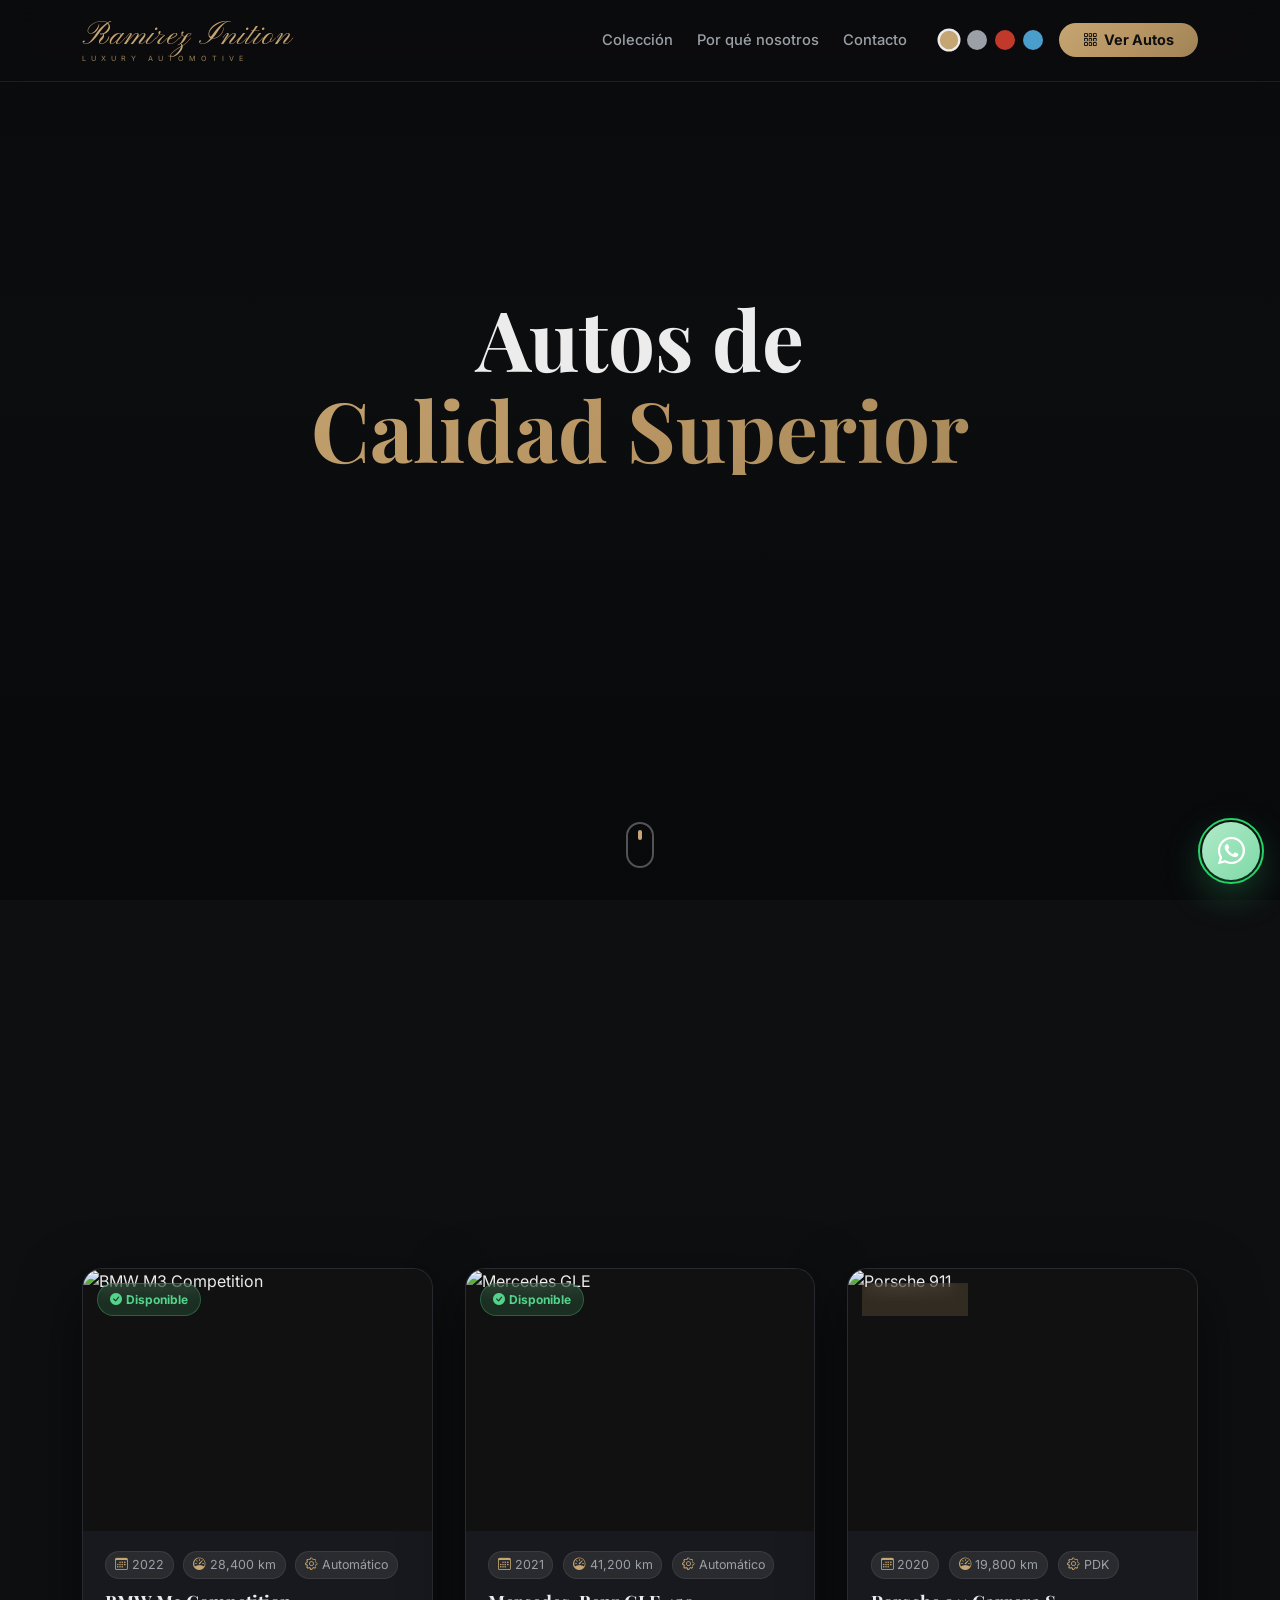
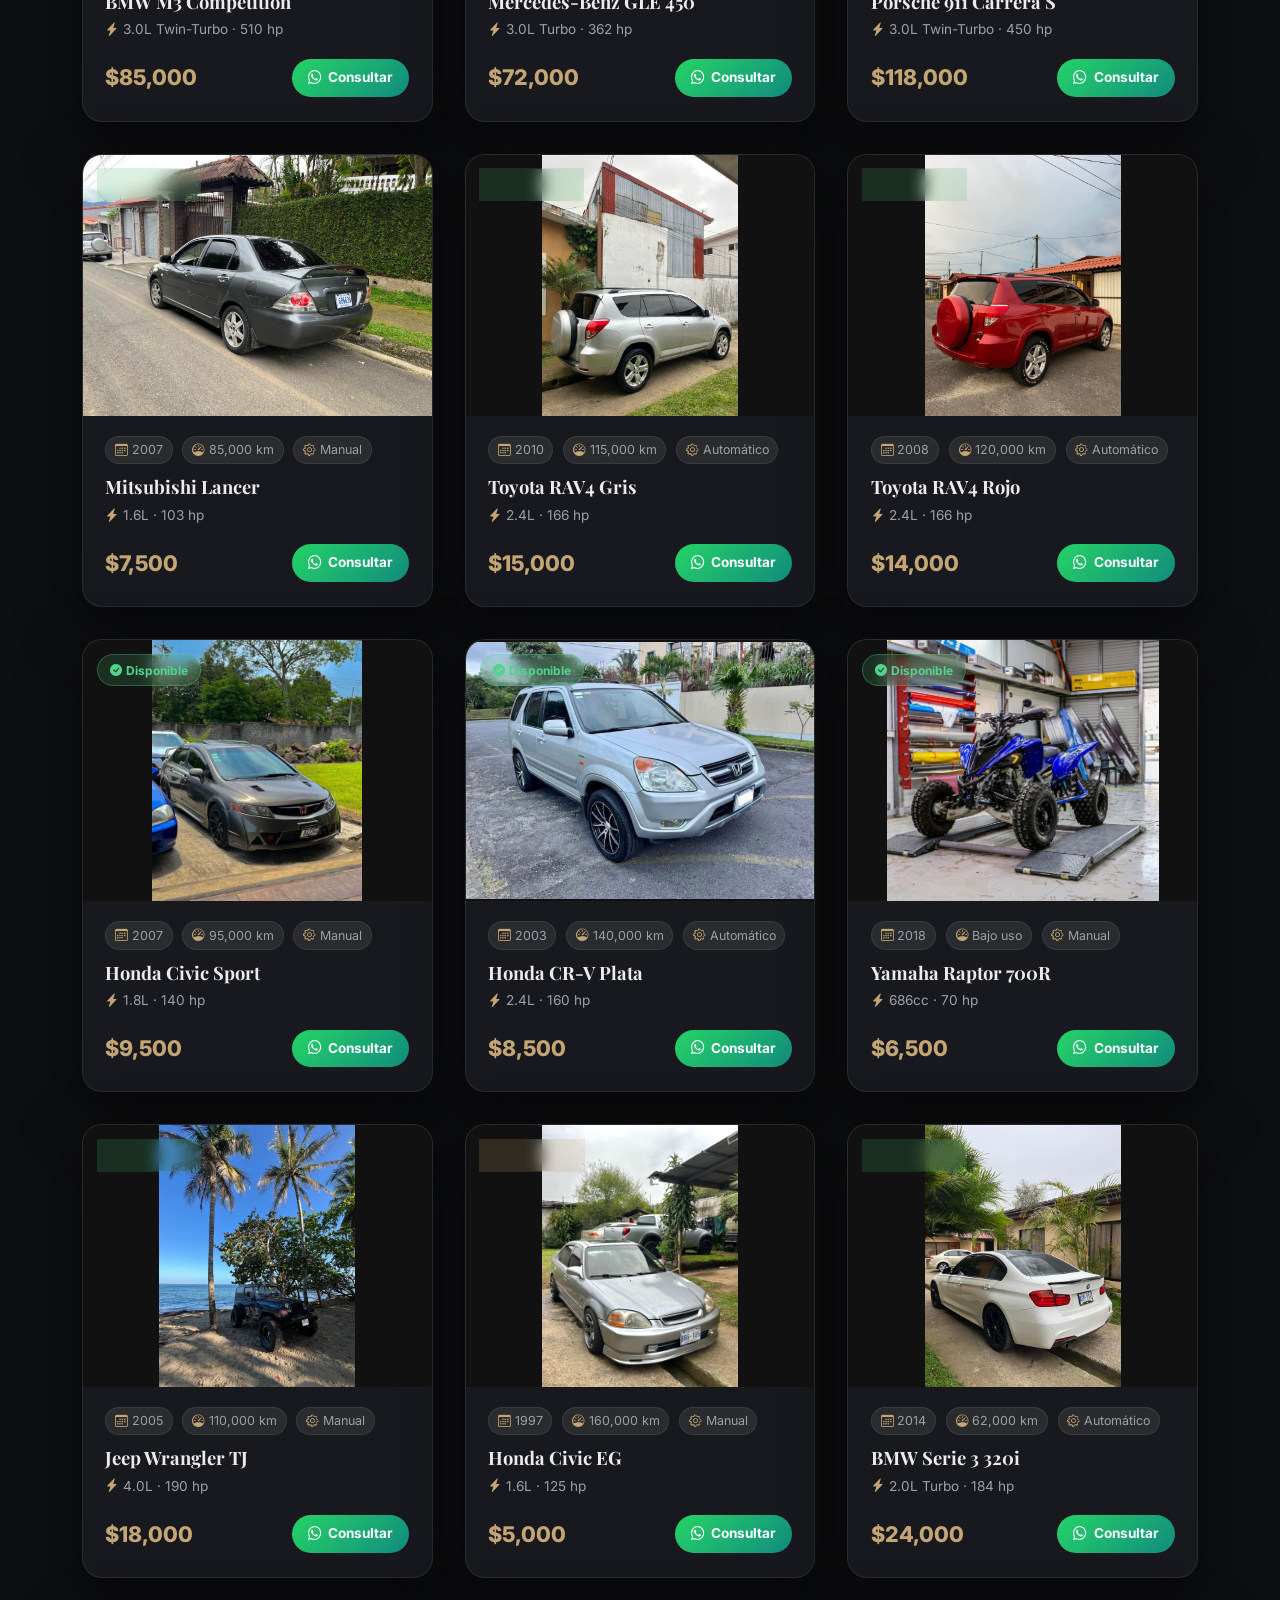
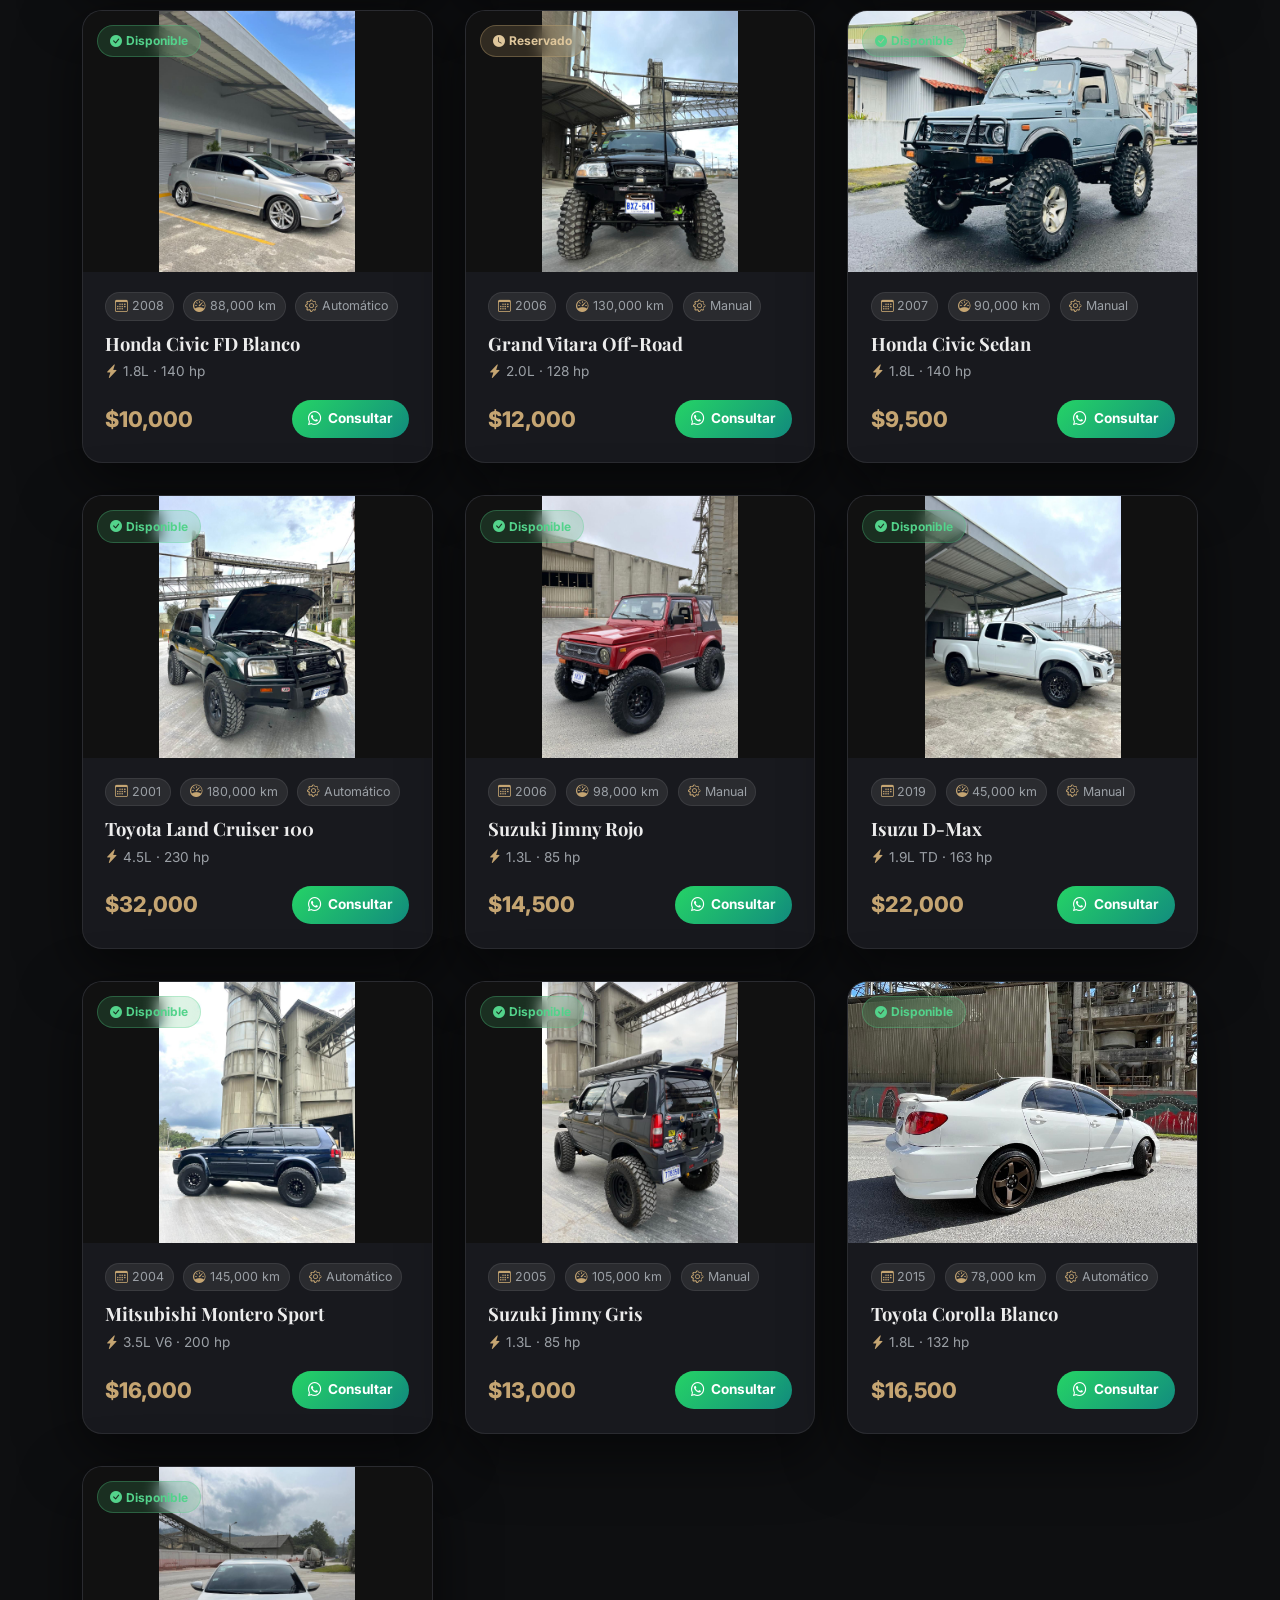
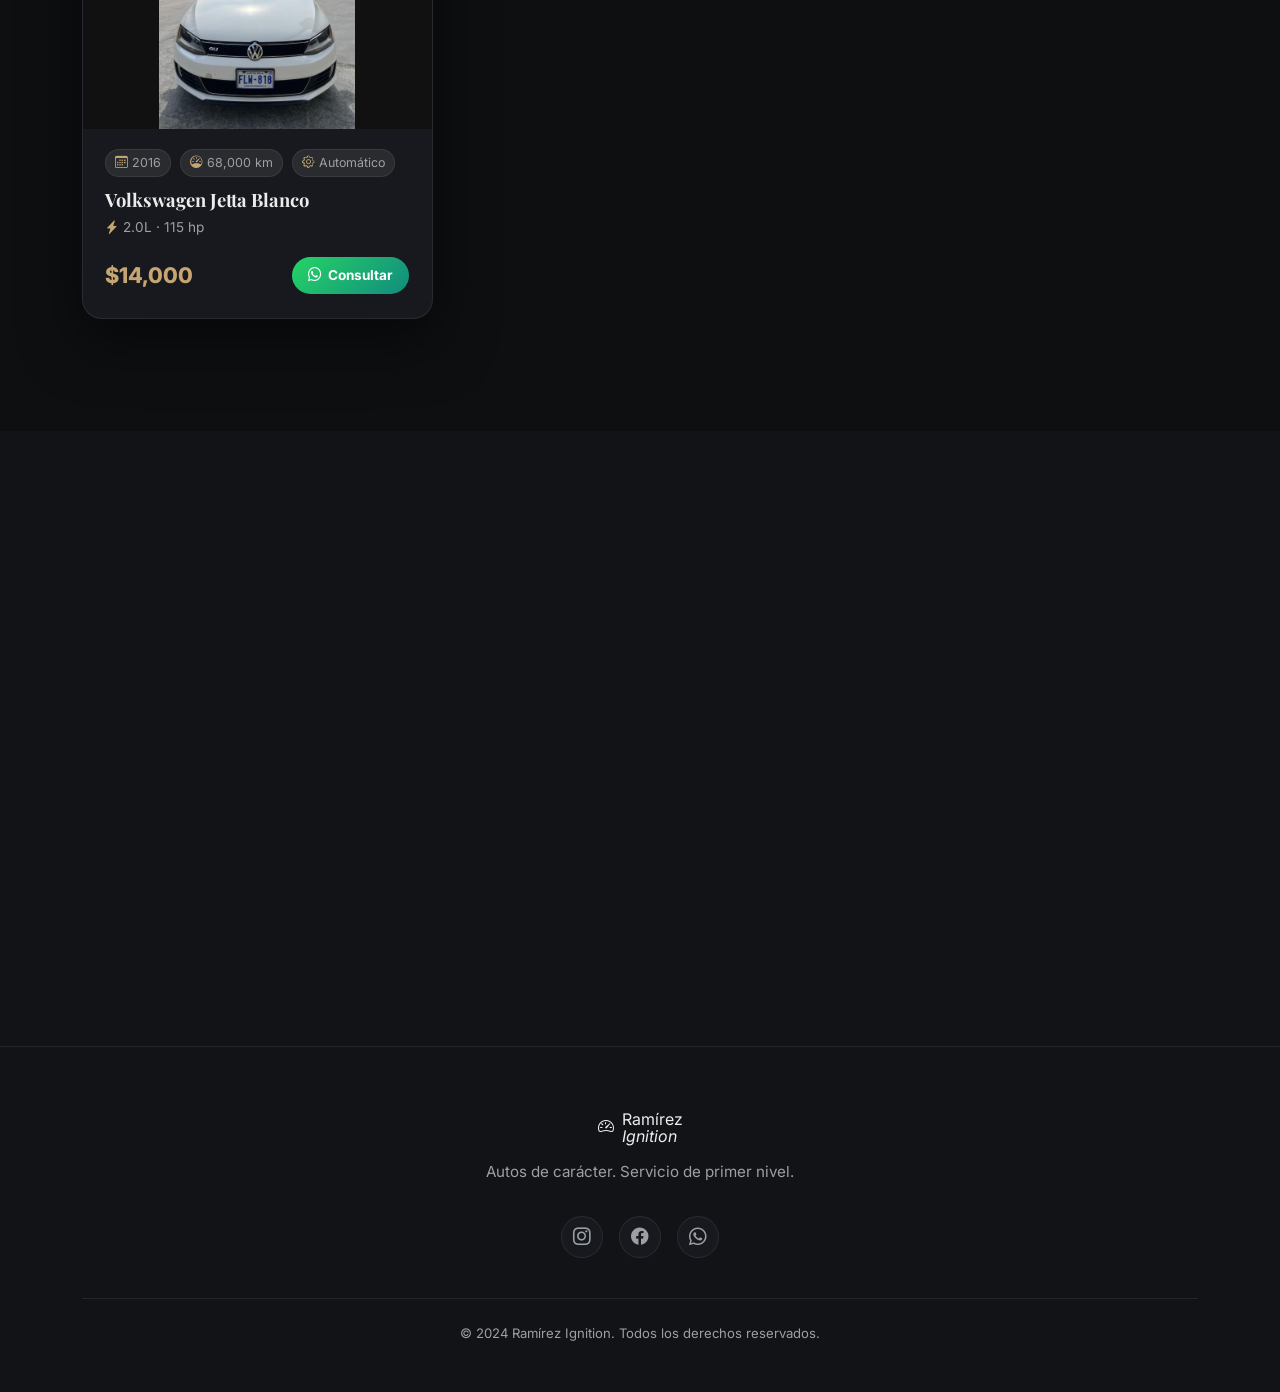
==== commit 94abaca4: "feat: reemplazar logo navbar con diseño Pinyon Script tipo Canva Sustituye el logo generico por la t" ====
--- a/index.html
+++ b/index.html
@@ -6,7 +6,7 @@
   <title>Ramírez Ignition — Showroom Premium</title>
 
   <!-- Fuentes -->
-  <link href="https://fonts.googleapis.com/css2?family=Inter:wght@300;400;600;700;800&family=Playfair+Display:ital,wght@0,600;0,700;1,600&display=swap" rel="stylesheet"/>
+  <link href="https://fonts.googleapis.com/css2?family=Inter:wght@300;400;600;700;800&family=Playfair+Display:ital,wght@0,600;0,700;1,600&family=Pinyon+Script&display=swap" rel="stylesheet"/>
 
   <!-- Bootstrap + Icons -->
   <link href="https://cdn.jsdelivr.net/npm/bootstrap@5.3.3/dist/css/bootstrap.min.css" rel="stylesheet"/>
@@ -26,15 +26,9 @@
 <nav class="navbar navbar-expand-lg fixed-top navbar-site" id="navbar">
   <div class="container">
     <a class="navbar-brand brand-logo" href="#">
-      <span class="brand-icon">
-        <svg viewBox="0 0 28 28" fill="none" xmlns="http://www.w3.org/2000/svg" width="18" height="18">
-          <path d="M14 2C11 7 8 10.5 8 15a6 6 0 0012 0c0-4.5-3-8-6-13z" fill="currentColor"/>
-          <path d="M14 13c-1 2-2 3.5-2 5a2 2 0 004 0c0-1.5-1-3-2-5z" fill="var(--bg)" opacity="0.55"/>
-        </svg>
-      </span>
       <span class="brand-text">
-        <span class="brand-name">Ramírez</span>
-        <span class="brand-sub">Ignition</span>
+        <span class="brand-name">Ramirez Inition</span>
+        <span class="brand-sub">Luxury Automotive</span>
       </span>
     </a>
 
--- a/PRINCIPAL.CSS
+++ b/PRINCIPAL.CSS
@@ -131,47 +131,35 @@
 .brand-logo {
   display: flex;
   align-items: center;
-  gap: 0.5rem;
   text-decoration: none;
 }
 
-.brand-icon {
-  display: grid;
-  place-items: center;
-  width: 36px;
-  height: 36px;
-  border-radius: 50%;
-  background: linear-gradient(135deg, var(--accent1), var(--accent3));
-  color: var(--accent-fg);
-  font-size: 1.1rem;
-  flex-shrink: 0;
-  transition: background 0.4s ease;
-}
-
 .brand-text {
   display: flex;
   flex-direction: column;
+  align-items: flex-start;
   line-height: 1;
-  gap: 2px;
+  gap: 1px;
 }
 
 .brand-name {
-  font-family: "Playfair Display", serif;
-  font-size: 1.15rem;
-  font-weight: 700;
-  color: var(--txt);
-  letter-spacing: 1.5px;
-  text-transform: uppercase;
+  font-family: "Pinyon Script", cursive;
+  font-size: 2rem;
+  font-weight: 400;
+  color: var(--accent1);
+  letter-spacing: 1px;
+  line-height: 1.1;
   transition: color 0.4s ease;
 }
 
 .brand-sub {
   font-family: Inter, sans-serif;
-  font-size: 0.52rem;
-  font-weight: 800;
+  font-size: 0.45rem;
+  font-weight: 400;
   color: var(--accent1);
   letter-spacing: 5px;
   text-transform: uppercase;
+  opacity: 0.75;
   transition: color 0.4s ease;
 }
 
@@ -508,19 +496,38 @@
 }
 
 .car-swiper .swiper-slide {
+  position: relative;
   overflow: hidden;
+  background-color: #111;
+  background-size: cover;
+  background-position: center;
+}
+
+.car-swiper .swiper-slide::before {
+  content: '';
+  position: absolute;
+  inset: -15px;
+  background-image: inherit;
+  background-size: cover;
+  background-position: center;
+  filter: blur(18px);
+  transform: scale(1.05);
+  opacity: 0.75;
+  z-index: 0;
 }
 
 .car-swiper .swiper-slide img {
+  position: relative;
+  z-index: 1;
   width: 100%;
   height: 100%;
-  object-fit: cover;
-  object-position: center 30%;
+  object-fit: contain;
+  object-position: center center;
   transition: transform 0.5s ease;
 }
 
 .car-card:hover .swiper-slide img {
-  transform: scale(1.04);
+  transform: none;
 }
 
 /* Swiper arrows y pagination sobrios */
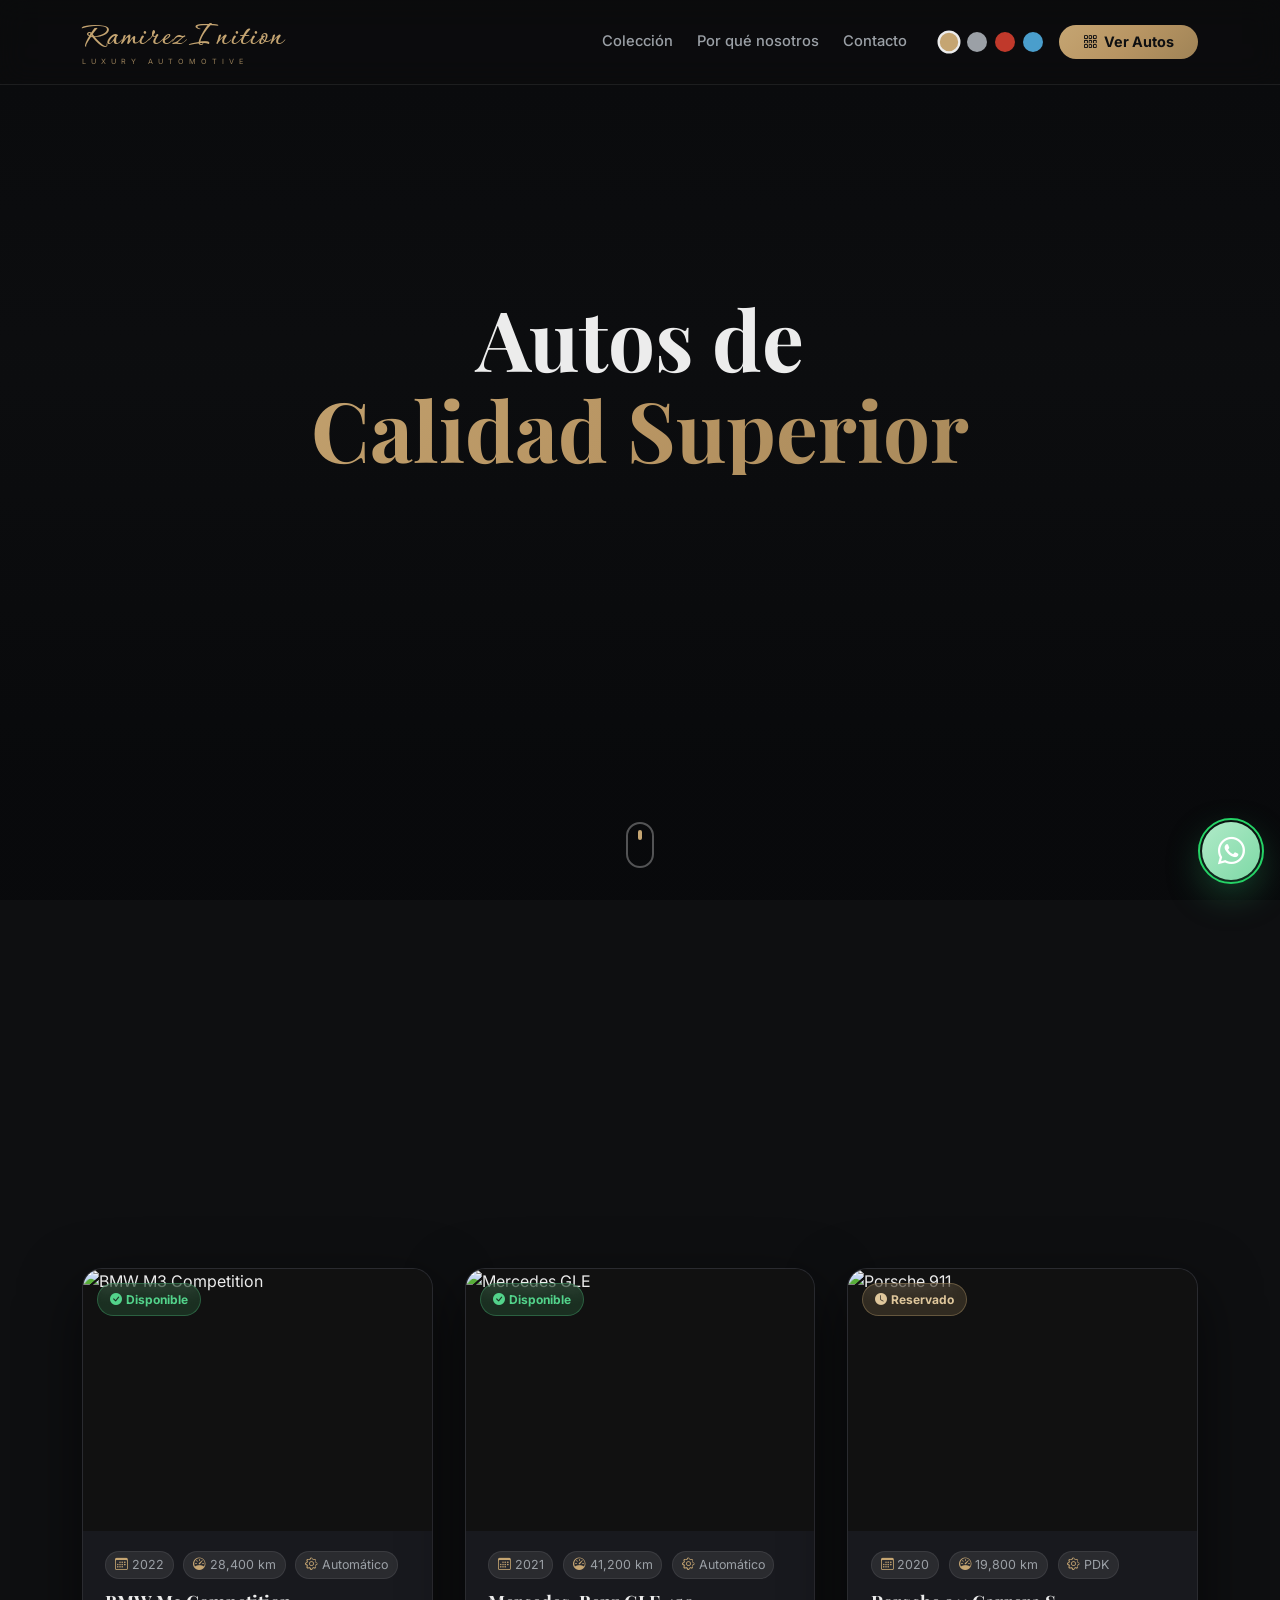
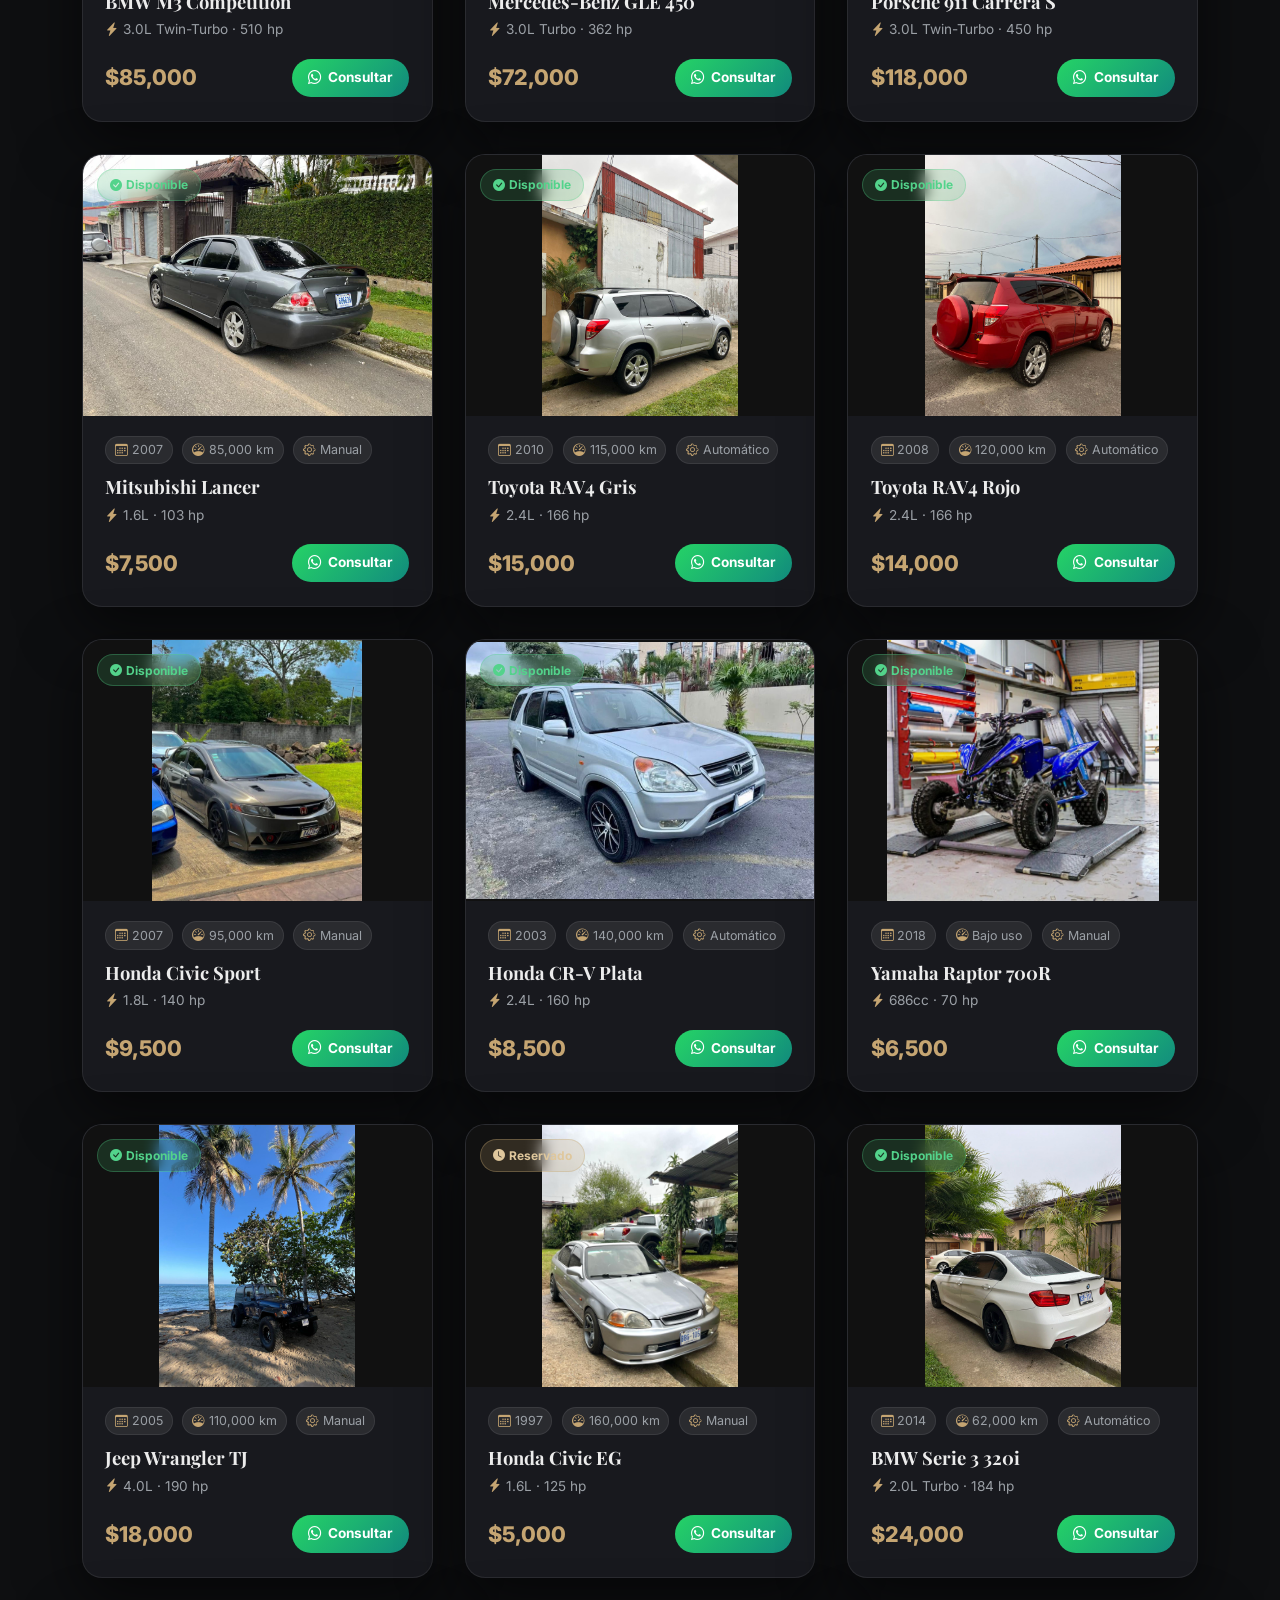
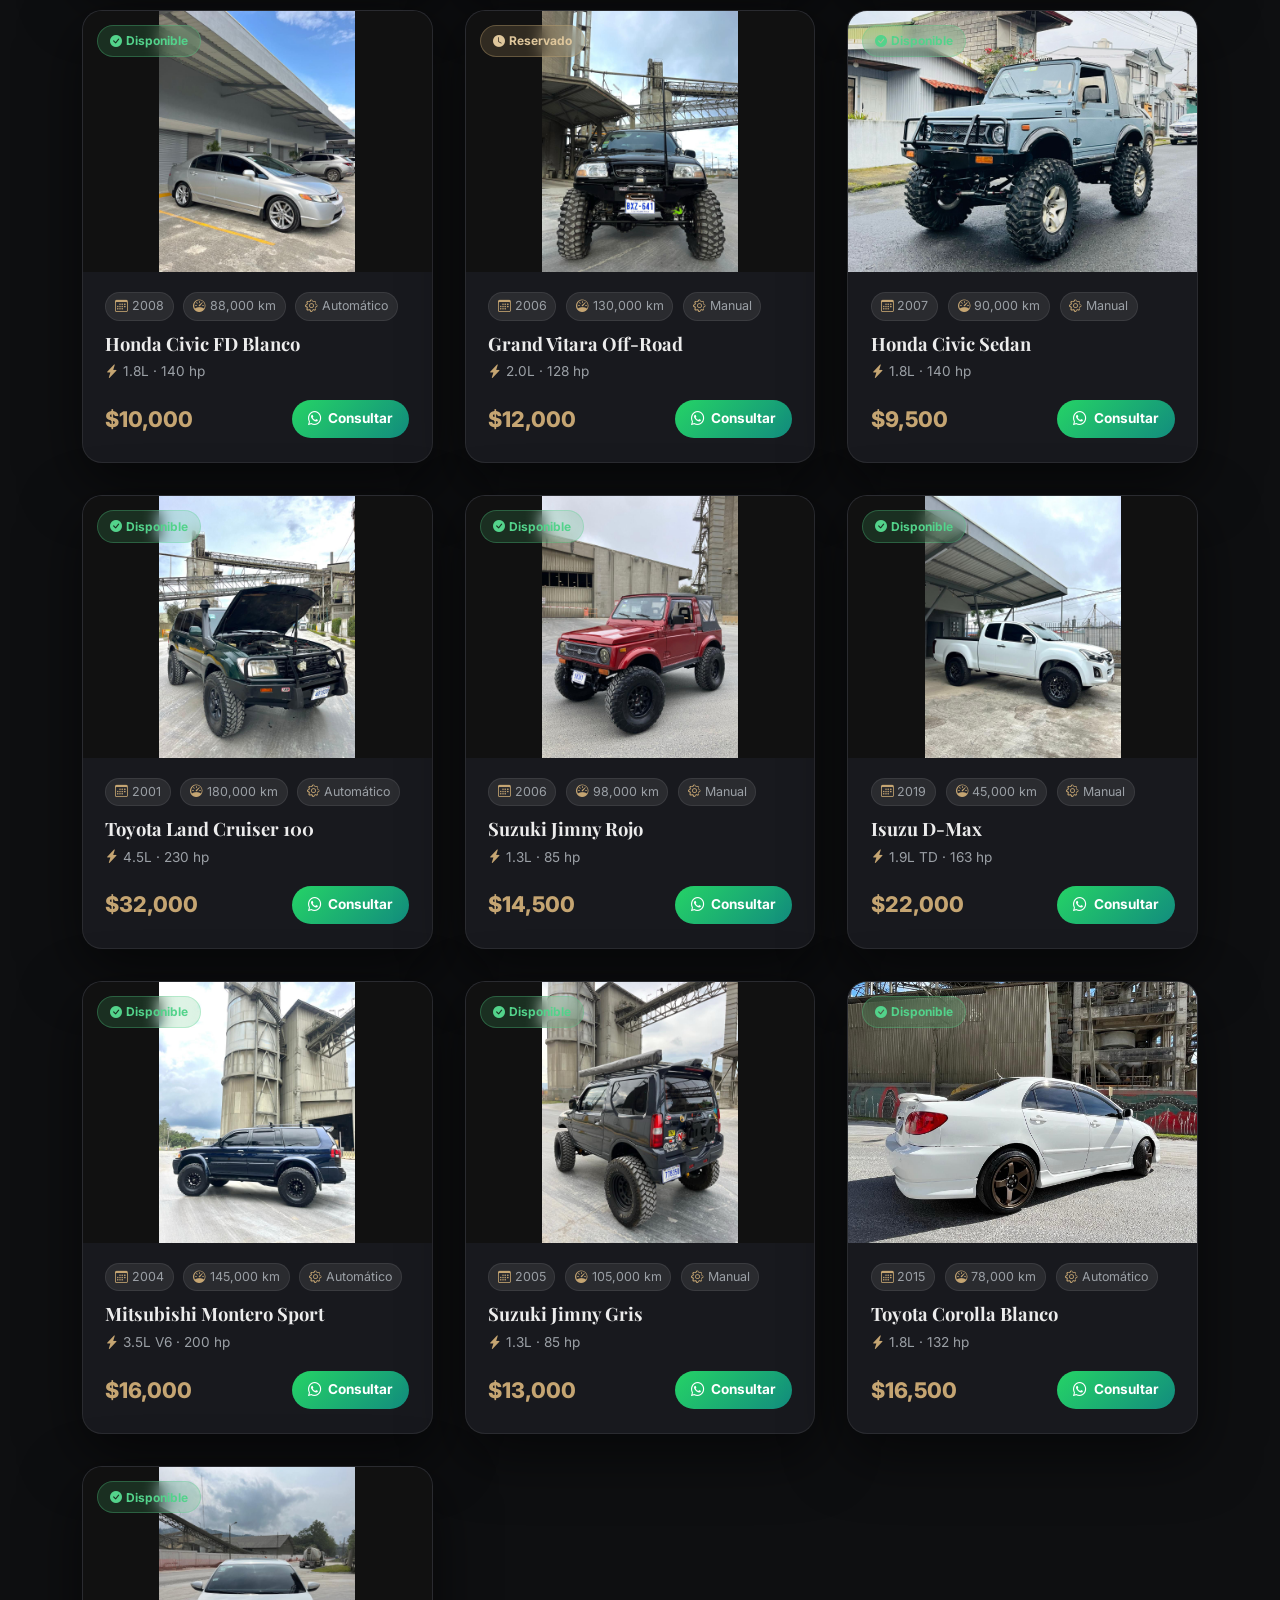
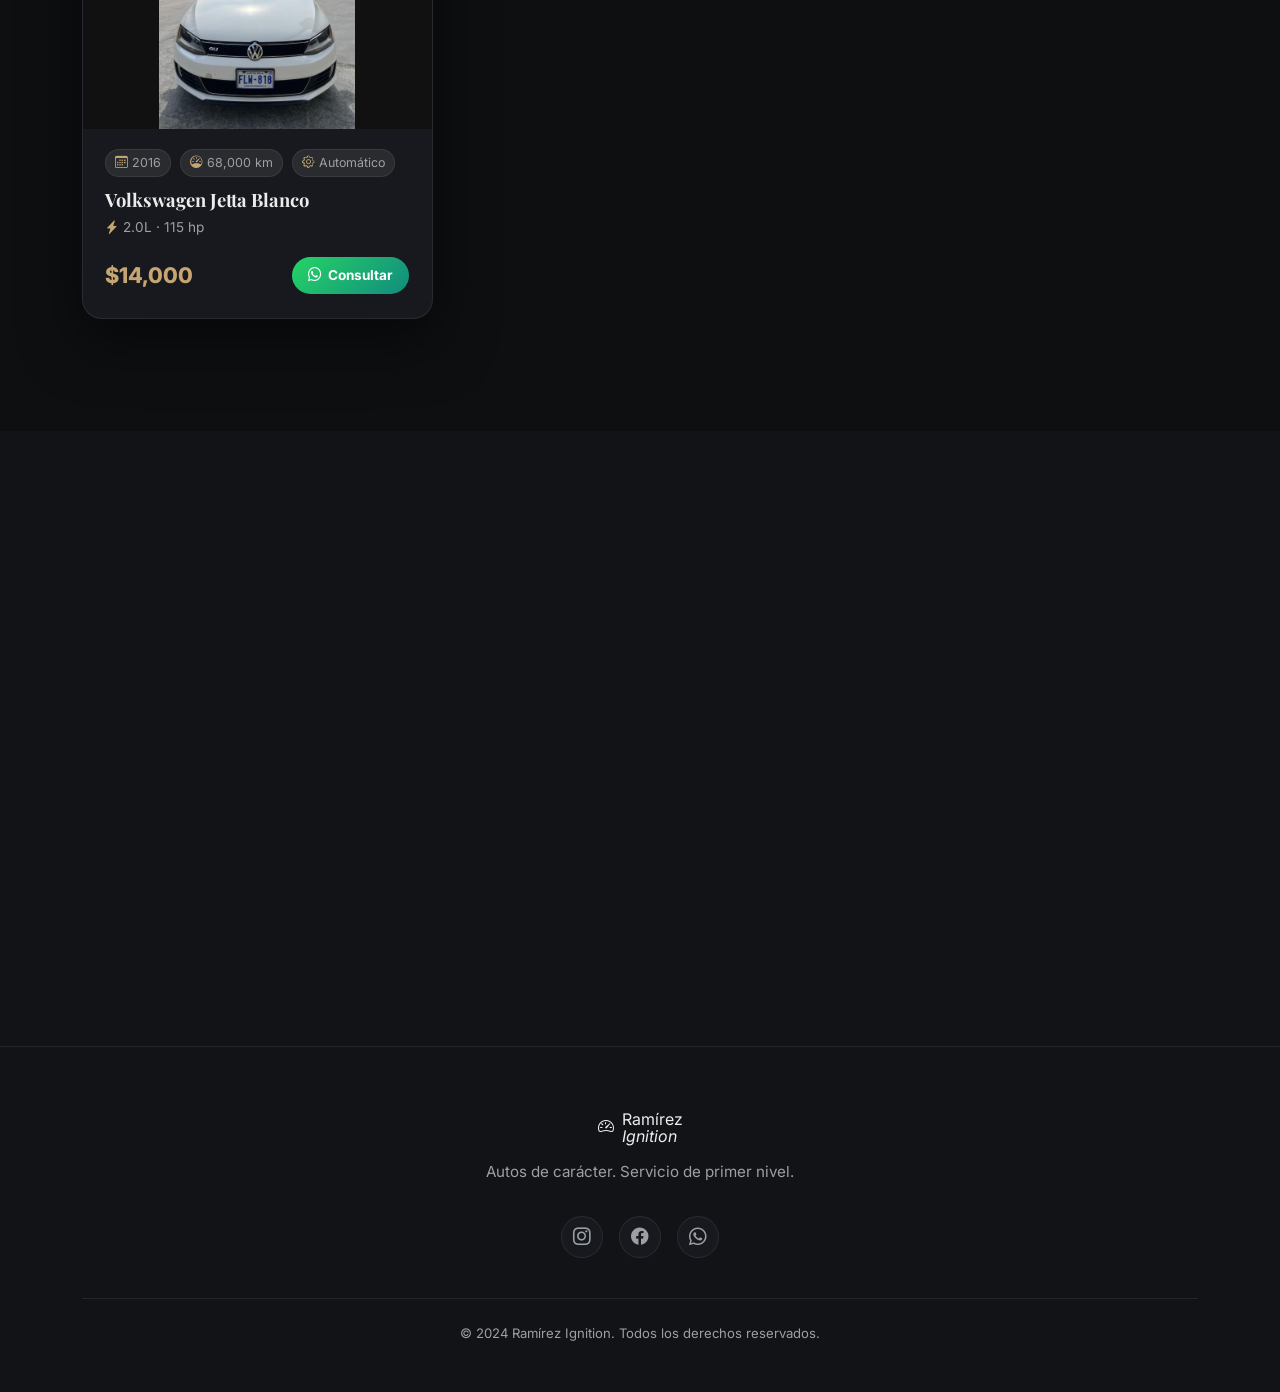
==== commit ea8ec9a2: "fix: cambiar fuente logo de Pinyon Script a Corinthia Co-Authored-By: Claude Sonnet 4.6 <noreply@ant" ====
--- a/index.html
+++ b/index.html
@@ -6,7 +6,7 @@
   <title>Ramírez Ignition — Showroom Premium</title>
 
   <!-- Fuentes -->
-  <link href="https://fonts.googleapis.com/css2?family=Inter:wght@300;400;600;700;800&family=Playfair+Display:ital,wght@0,600;0,700;1,600&family=Pinyon+Script&display=swap" rel="stylesheet"/>
+  <link href="https://fonts.googleapis.com/css2?family=Inter:wght@300;400;600;700;800&family=Playfair+Display:ital,wght@0,600;0,700;1,600&family=Corinthia:wght@400;700&display=swap" rel="stylesheet"/>
 
   <!-- Bootstrap + Icons -->
   <link href="https://cdn.jsdelivr.net/npm/bootstrap@5.3.3/dist/css/bootstrap.min.css" rel="stylesheet"/>
--- a/PRINCIPAL.CSS
+++ b/PRINCIPAL.CSS
@@ -143,9 +143,9 @@
 }
 
 .brand-name {
-  font-family: "Pinyon Script", cursive;
-  font-size: 2rem;
-  font-weight: 400;
+  font-family: "Corinthia", cursive;
+  font-size: 2.2rem;
+  font-weight: 700;
   color: var(--accent1);
   letter-spacing: 1px;
   line-height: 1.1;
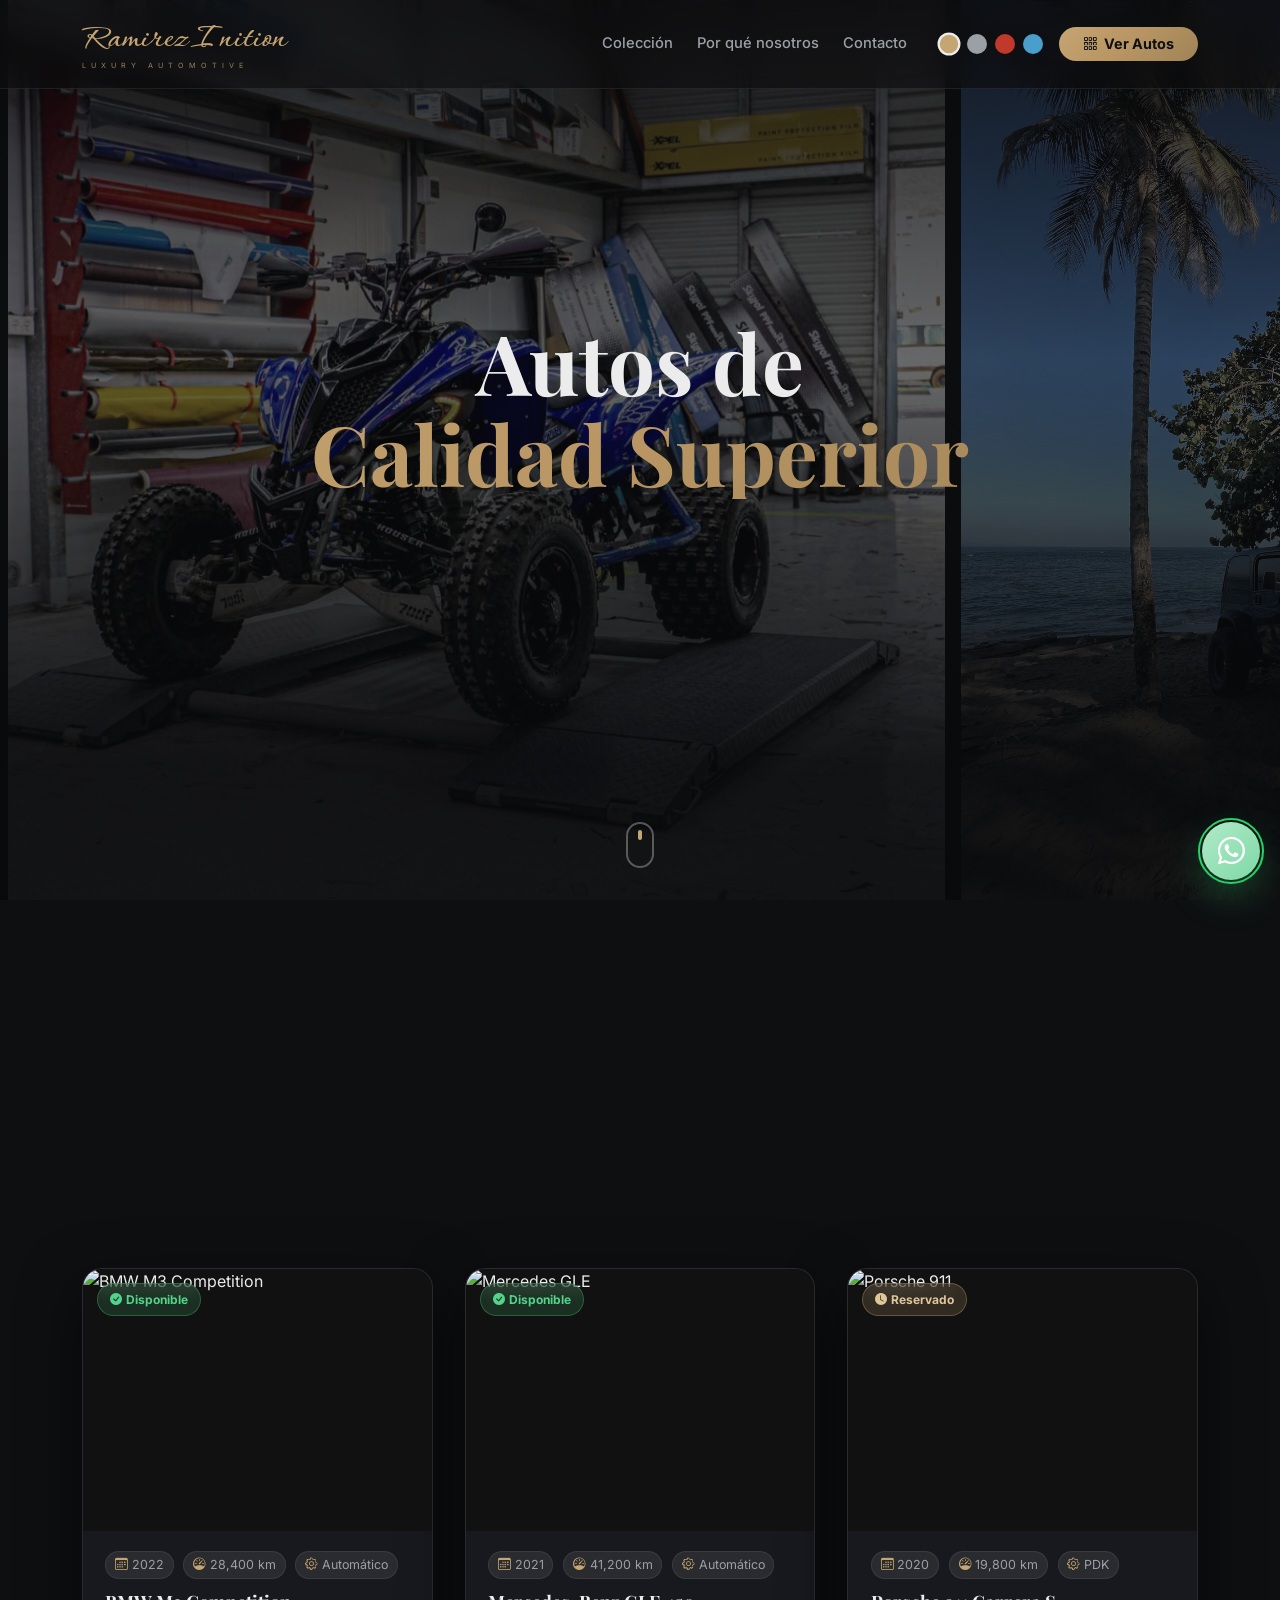
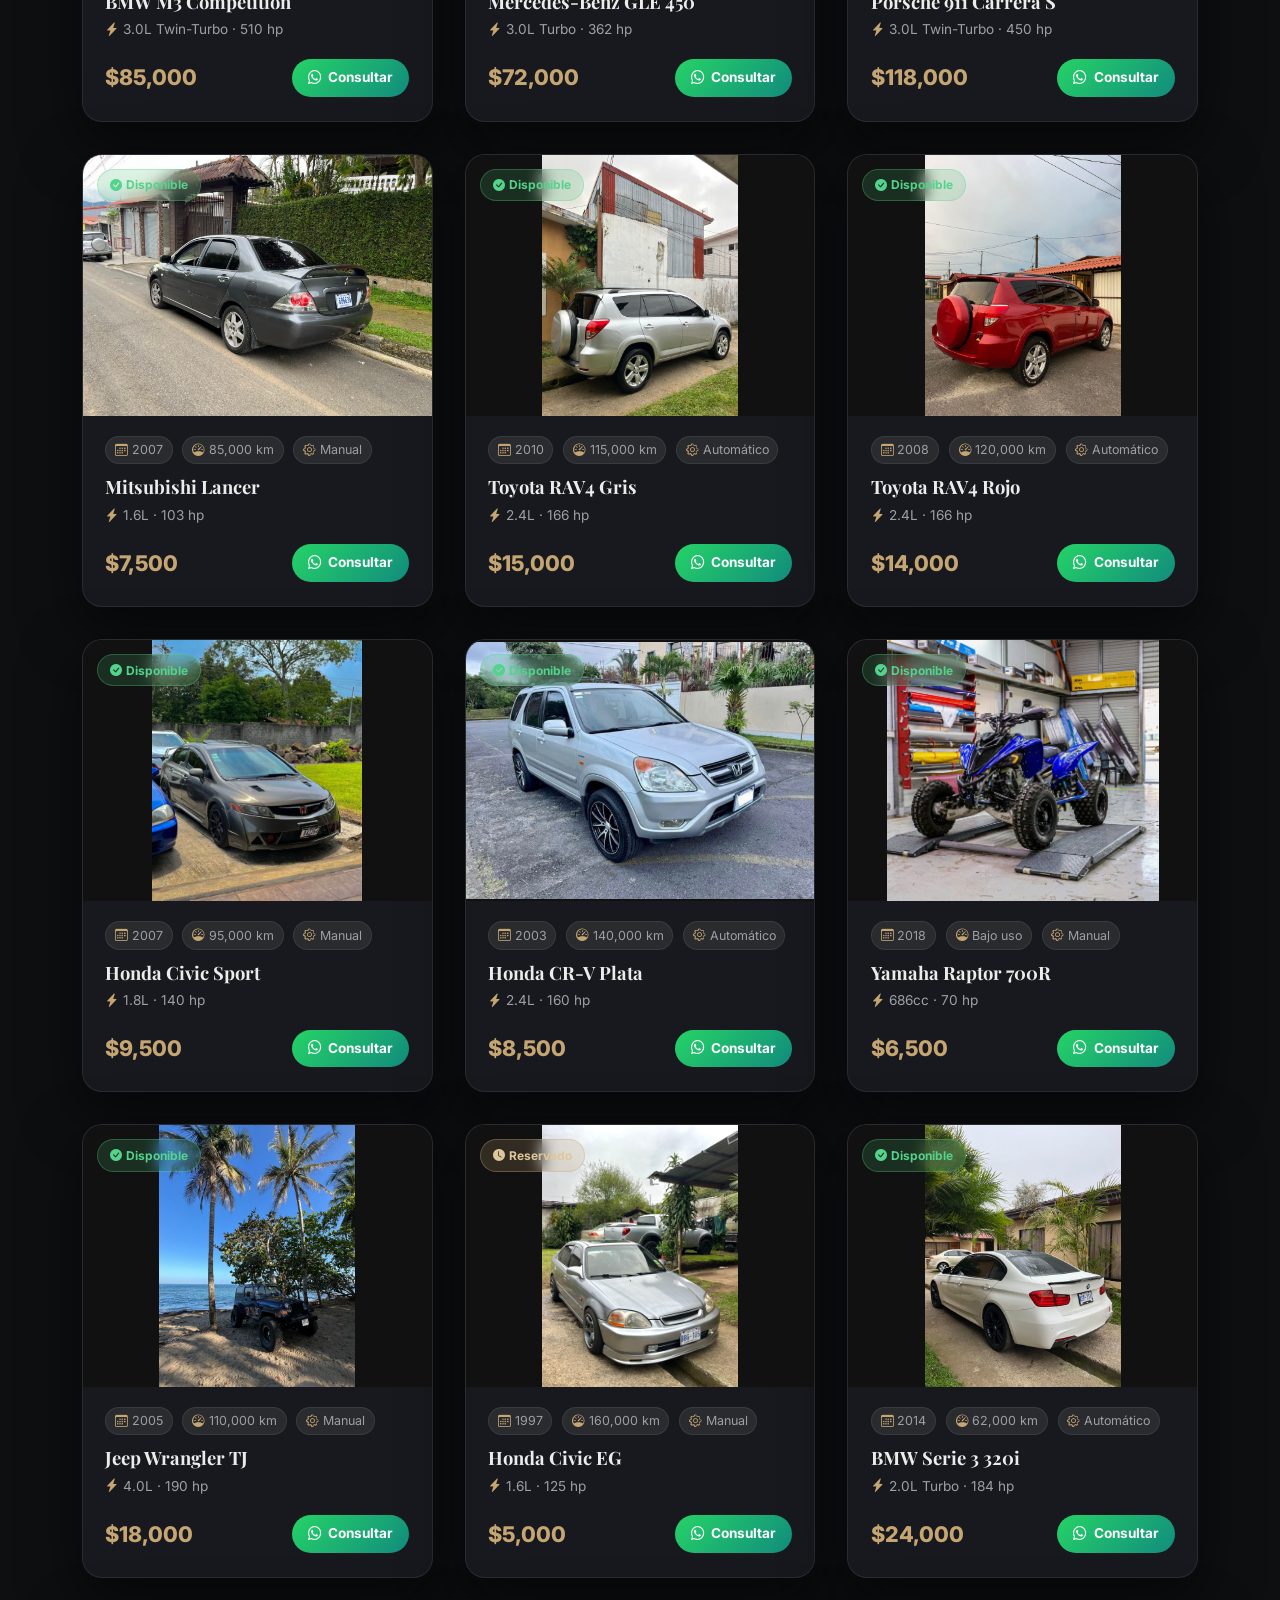
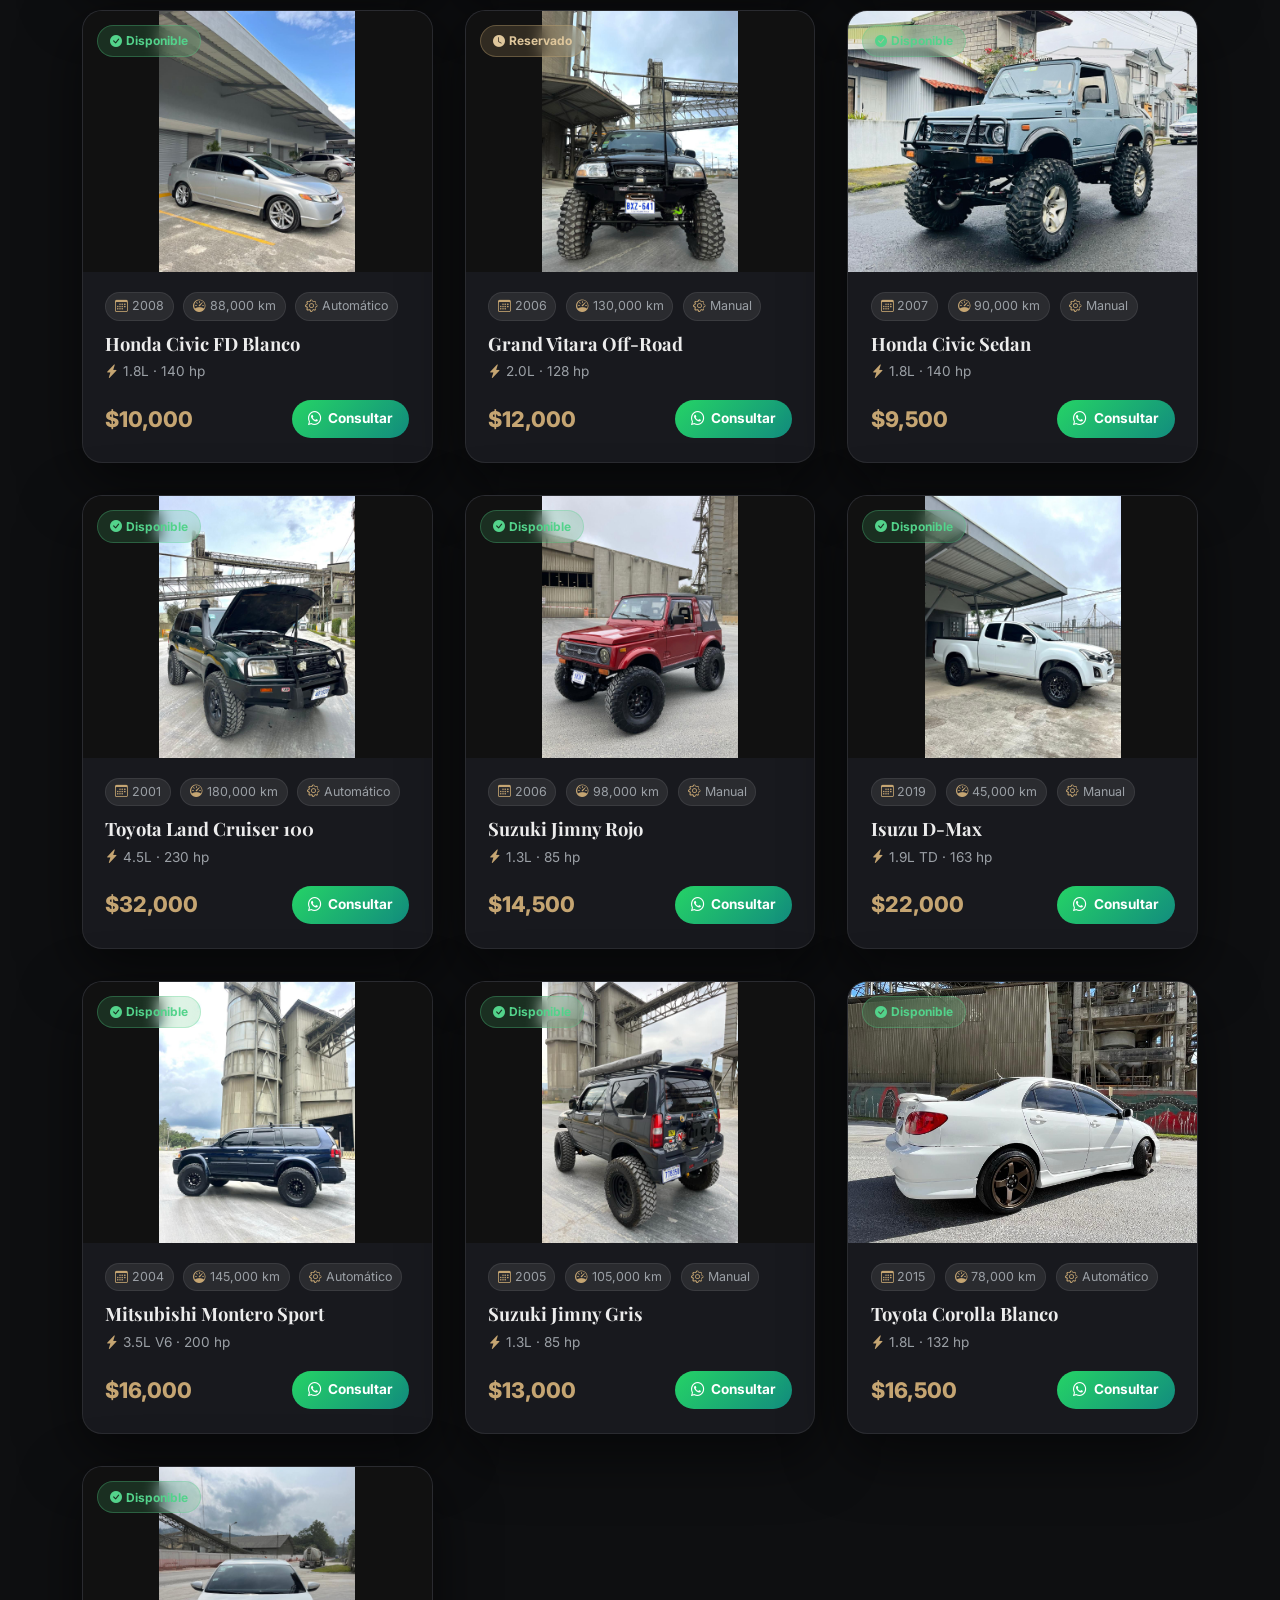
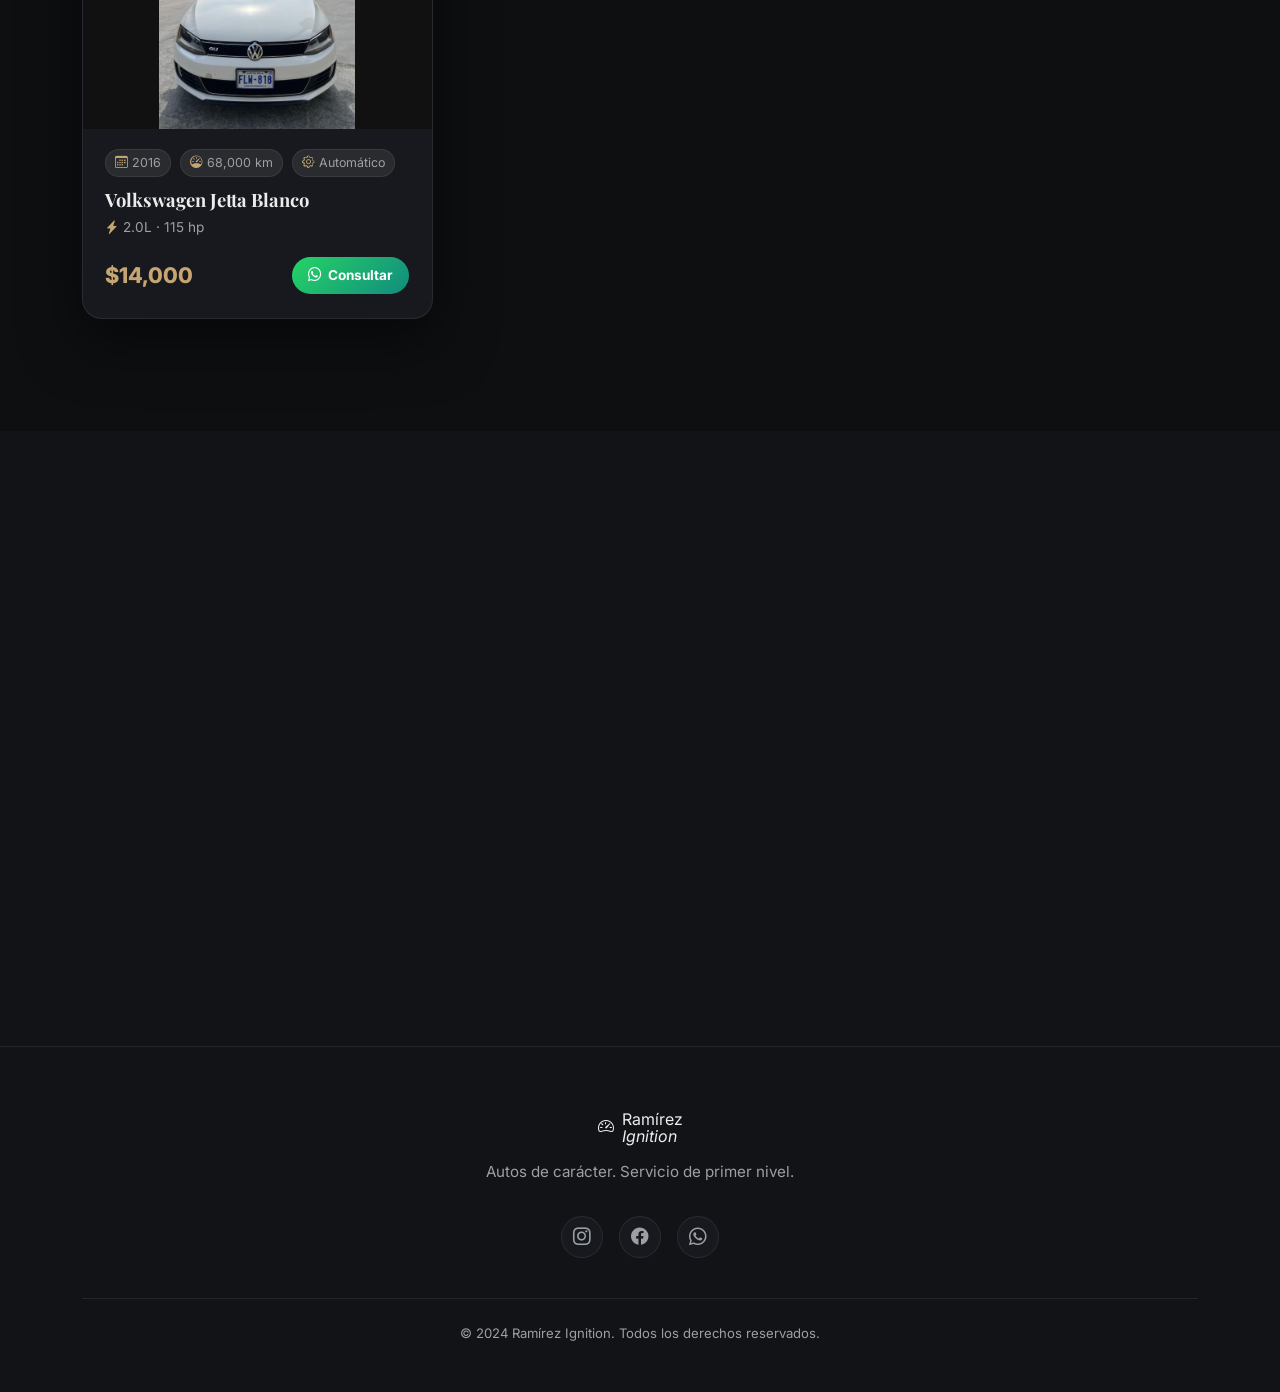
==== commit 1a329630: "fix: corregir carga de fuente Corinthia para el logo Separa el link de Corinthia y fuerza font-famil" ====
--- a/index.html
+++ b/index.html
@@ -6,7 +6,8 @@
   <title>Ramírez Ignition — Showroom Premium</title>
 
   <!-- Fuentes -->
-  <link href="https://fonts.googleapis.com/css2?family=Inter:wght@300;400;600;700;800&family=Playfair+Display:ital,wght@0,600;0,700;1,600&family=Corinthia:wght@400;700&display=swap" rel="stylesheet"/>
+  <link href="https://fonts.googleapis.com/css2?family=Inter:wght@300;400;600;700;800&family=Playfair+Display:ital,wght@0,600;0,700;1,600&display=swap" rel="stylesheet"/>
+  <link href="https://fonts.googleapis.com/css2?family=Corinthia:wght@400;700&display=swap" rel="stylesheet"/>
 
   <!-- Bootstrap + Icons -->
   <link href="https://cdn.jsdelivr.net/npm/bootstrap@5.3.3/dist/css/bootstrap.min.css" rel="stylesheet"/>
@@ -67,16 +68,27 @@
   <!-- Cinta de autos animada al fondo -->
   <div class="ribbon-track" aria-hidden="true">
     <div class="ribbon">
-      <img src="https://images.unsplash.com/photo-1555215695-3004980ad54e?w=600&q=80" alt=""/>
-      <img src="https://images.unsplash.com/photo-1544636331-e26879cd4d9b?w=600&q=80" alt=""/>
-      <img src="https://images.unsplash.com/photo-1503376780353-7e6692767b70?w=600&q=80" alt=""/>
-      <img src="https://images.unsplash.com/photo-1526726538690-5cbf956ae2fd?w=600&q=80" alt=""/>
-      <img src="https://images.unsplash.com/photo-1493238792000-8113da705763?w=600&q=80" alt=""/>
-      <img src="https://images.unsplash.com/photo-1555215695-3004980ad54e?w=600&q=80" alt=""/>
-      <img src="https://images.unsplash.com/photo-1544636331-e26879cd4d9b?w=600&q=80" alt=""/>
-      <img src="https://images.unsplash.com/photo-1503376780353-7e6692767b70?w=600&q=80" alt=""/>
-      <img src="https://images.unsplash.com/photo-1526726538690-5cbf956ae2fd?w=600&q=80" alt=""/>
-      <img src="https://images.unsplash.com/photo-1493238792000-8113da705763?w=600&q=80" alt=""/>
+      <img src="img/05-yamaha-raptor-azul/raptor-azul-1.jpeg" alt=""/>
+      <img src="img/06-jeep-wrangler-azul/wrangler-azul-1.jpeg" alt=""/>
+      <img src="img/05-yamaha-raptor-azul/raptor-azul-2.jpeg" alt=""/>
+      <img src="img/06-jeep-wrangler-azul/wrangler-azul-4.jpeg" alt=""/>
+      <img src="img/11-suv-negro-levantado/suv-negro-1.jpeg" alt=""/>
+      <img src="img/06-jeep-wrangler-azul/wrangler-azul-5.jpeg" alt=""/>
+      <img src="img/11-suv-negro-levantado/suv-negro-2.jpeg" alt=""/>
+      <img src="img/06-jeep-wrangler-azul/wrangler-azul-6.jpeg" alt=""/>
+      <img src="img/04-honda-crv-plata/raptor-azul-3.jpeg" alt=""/>
+      <img src="img/06-jeep-wrangler-azul/wrangler-azul-7.jpeg" alt=""/>
+      <!-- duplicado para loop continuo -->
+      <img src="img/05-yamaha-raptor-azul/raptor-azul-1.jpeg" alt=""/>
+      <img src="img/06-jeep-wrangler-azul/wrangler-azul-1.jpeg" alt=""/>
+      <img src="img/05-yamaha-raptor-azul/raptor-azul-2.jpeg" alt=""/>
+      <img src="img/06-jeep-wrangler-azul/wrangler-azul-4.jpeg" alt=""/>
+      <img src="img/11-suv-negro-levantado/suv-negro-1.jpeg" alt=""/>
+      <img src="img/06-jeep-wrangler-azul/wrangler-azul-5.jpeg" alt=""/>
+      <img src="img/11-suv-negro-levantado/suv-negro-2.jpeg" alt=""/>
+      <img src="img/06-jeep-wrangler-azul/wrangler-azul-6.jpeg" alt=""/>
+      <img src="img/04-honda-crv-plata/raptor-azul-3.jpeg" alt=""/>
+      <img src="img/06-jeep-wrangler-azul/wrangler-azul-7.jpeg" alt=""/>
     </div>
   </div>
 
@@ -92,14 +104,6 @@
       Cada vehículo seleccionado con criterio.<br>
       Porque conducir bien es una declaración de carácter.
     </p>
-    <div class="hero-ctas" id="heroCtas">
-      <a href="#coleccion" class="btn btn-accent btn-lg rounded-pill px-5">
-        Explorar Colección <i class="bi bi-arrow-right ms-1"></i>
-      </a>
-      <a href="#porque" class="btn btn-outline-light btn-lg rounded-pill px-5">
-        Conocer más
-      </a>
-    </div>
   </div>
 
   <!-- Scroll indicator -->
--- a/PRINCIPAL.CSS
+++ b/PRINCIPAL.CSS
@@ -143,12 +143,13 @@
 }
 
 .brand-name {
-  font-family: "Corinthia", cursive;
-  font-size: 2.2rem;
+  font-family: "Corinthia", cursive !important;
+  font-size: 2.4rem;
   font-weight: 700;
   color: var(--accent1);
-  letter-spacing: 1px;
+  letter-spacing: 0px;
   line-height: 1.1;
+  text-transform: none !important;
   transition: color 0.4s ease;
 }
 
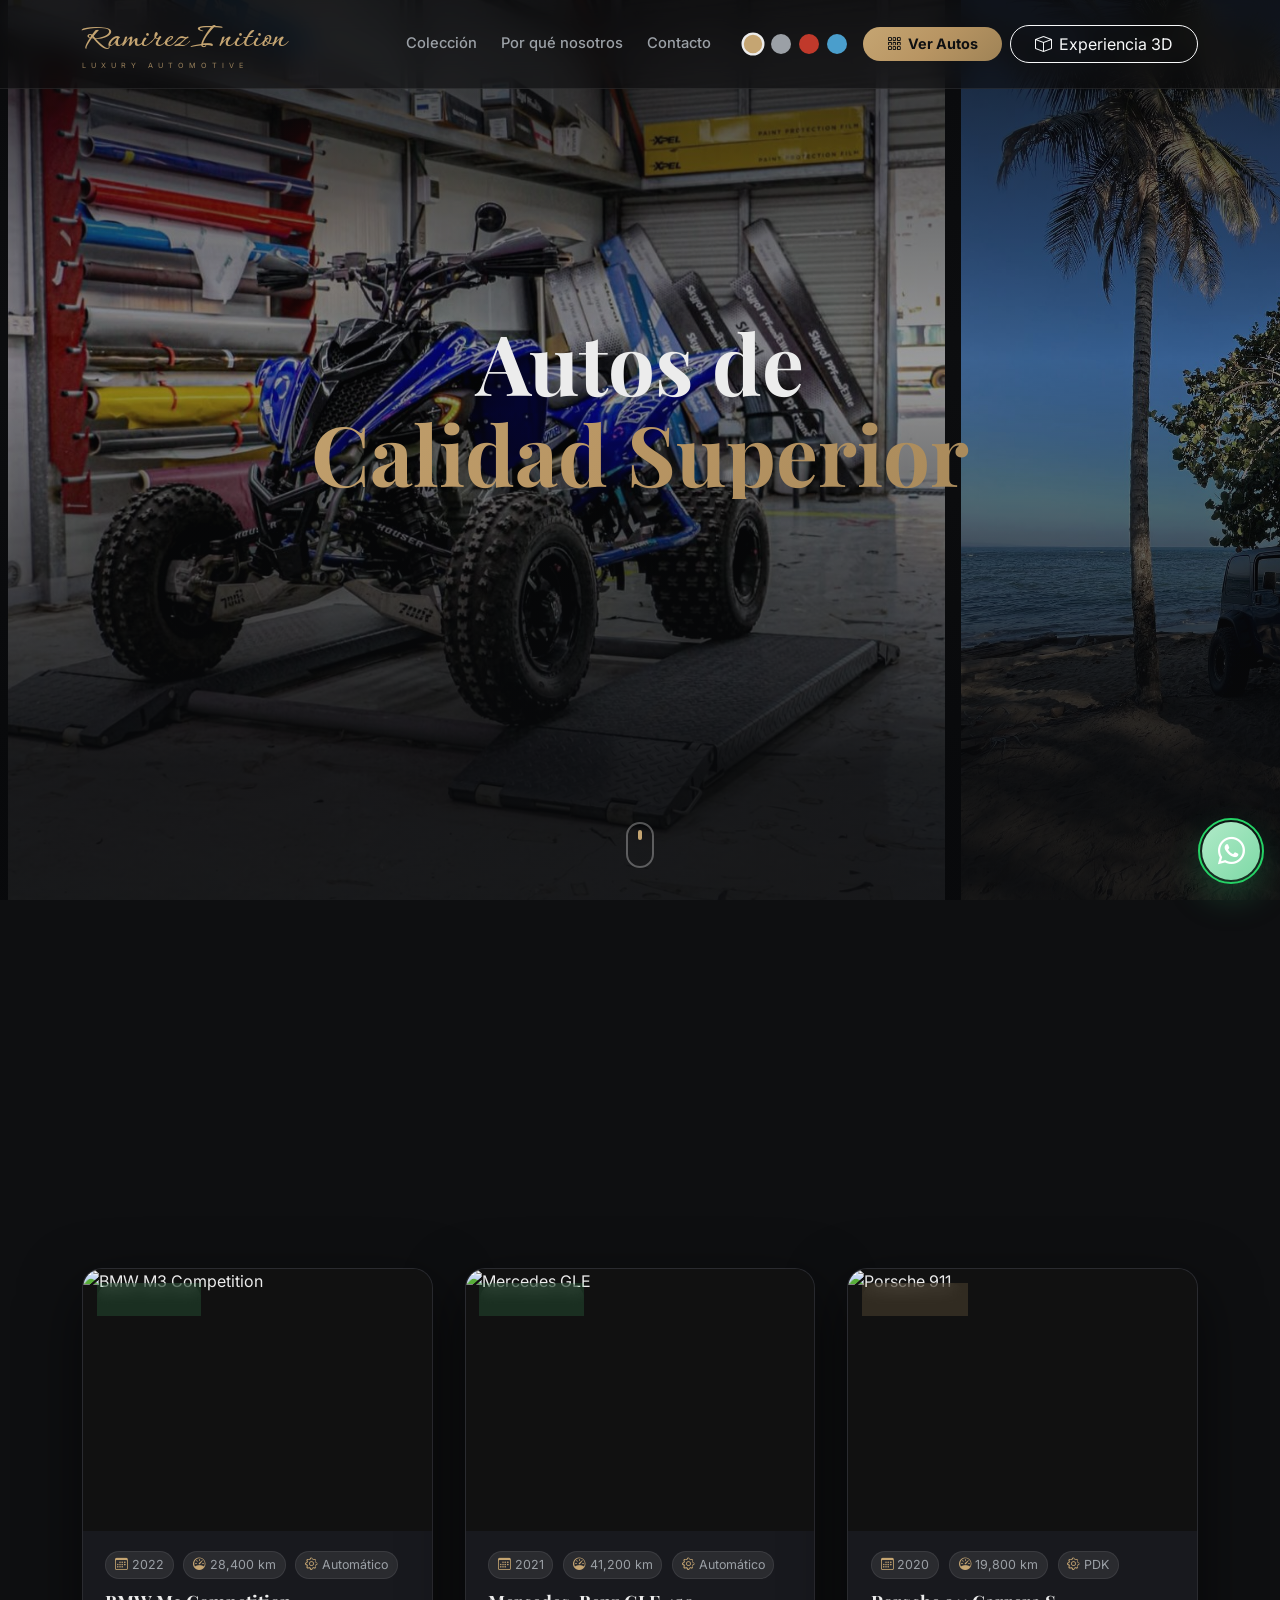
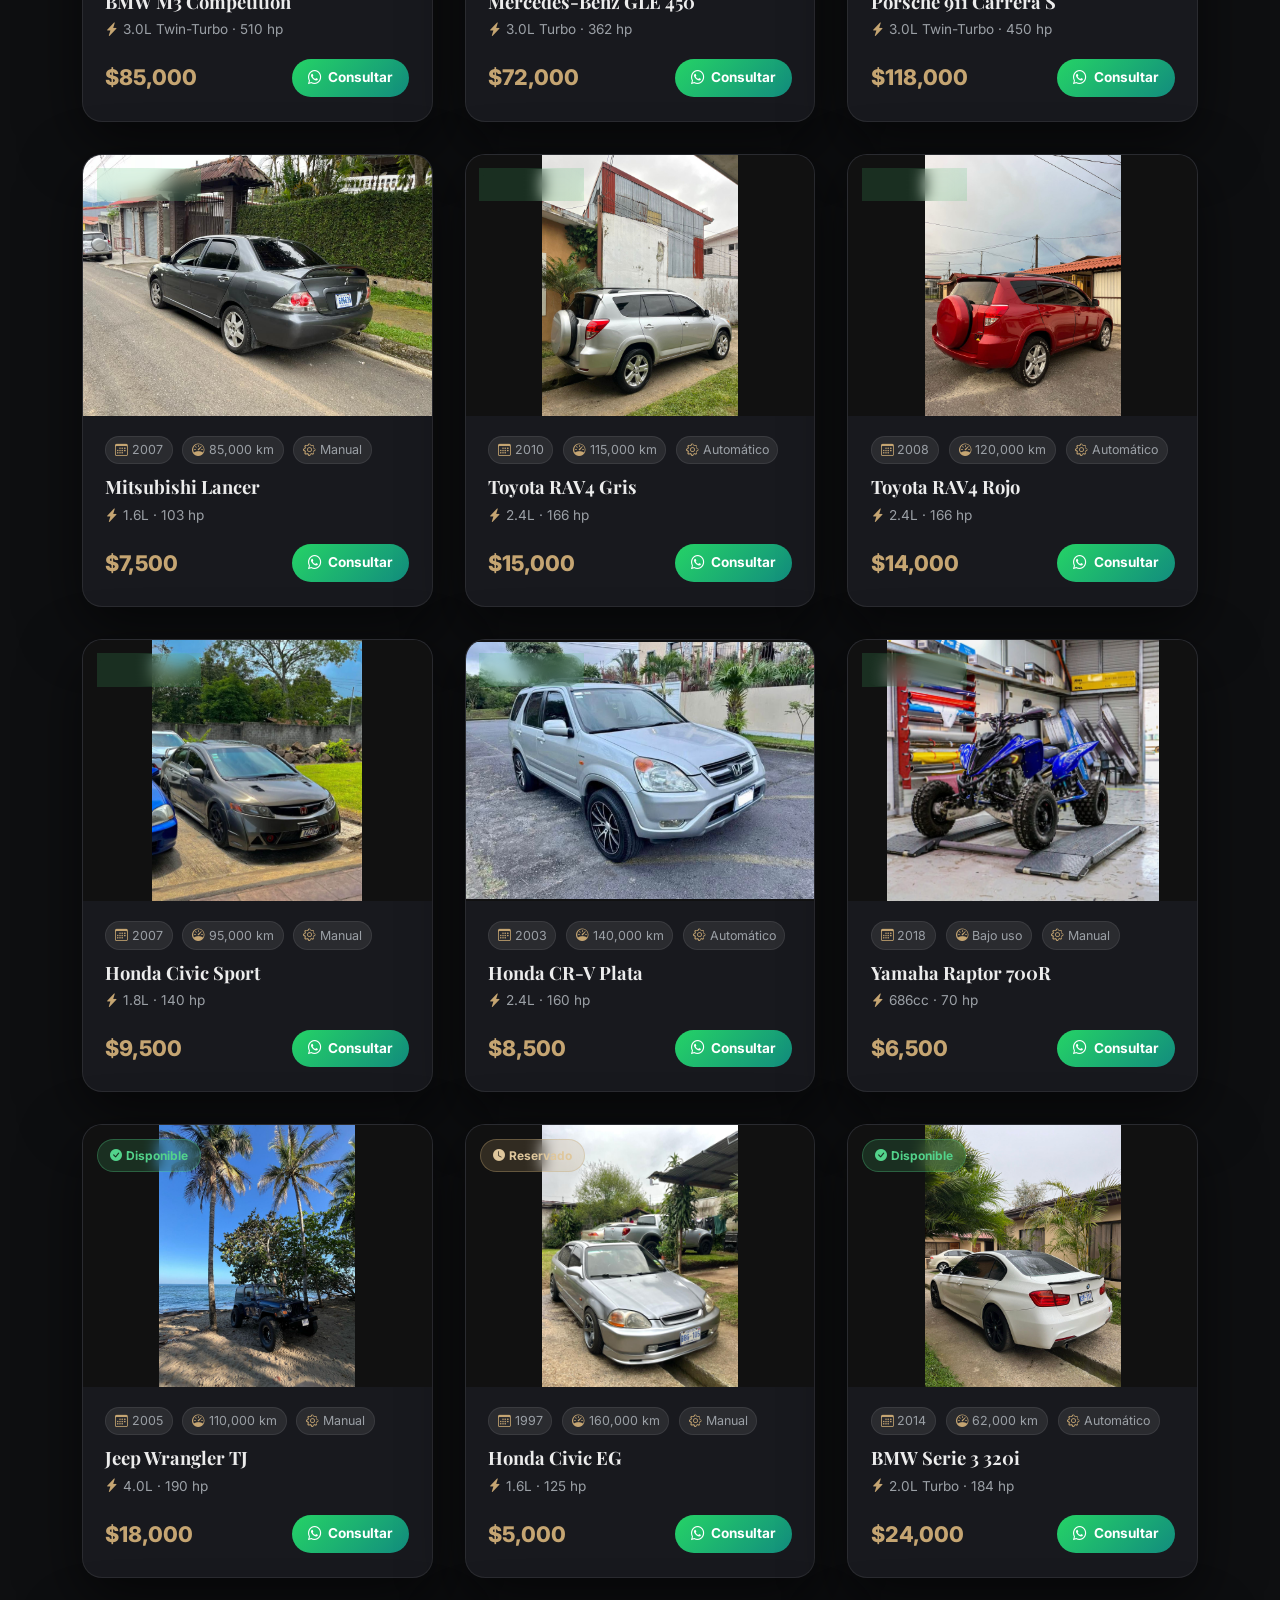
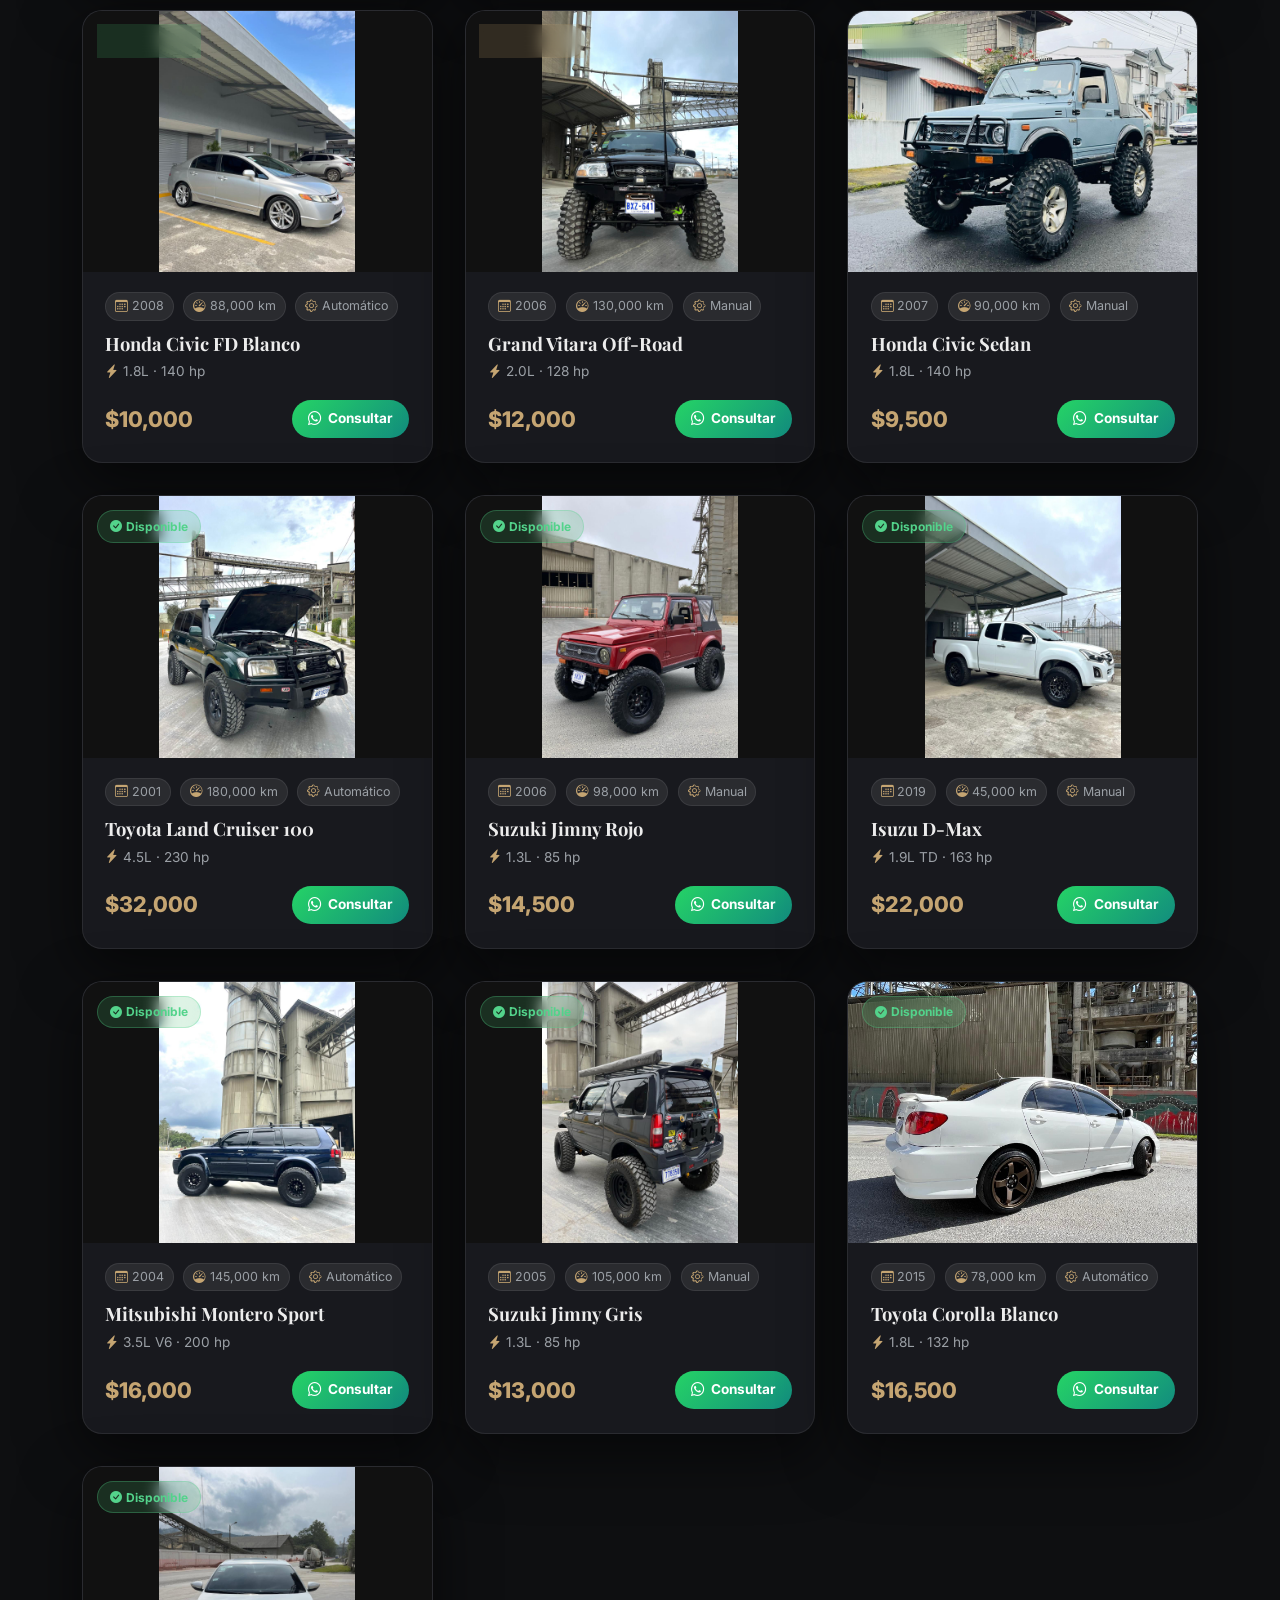
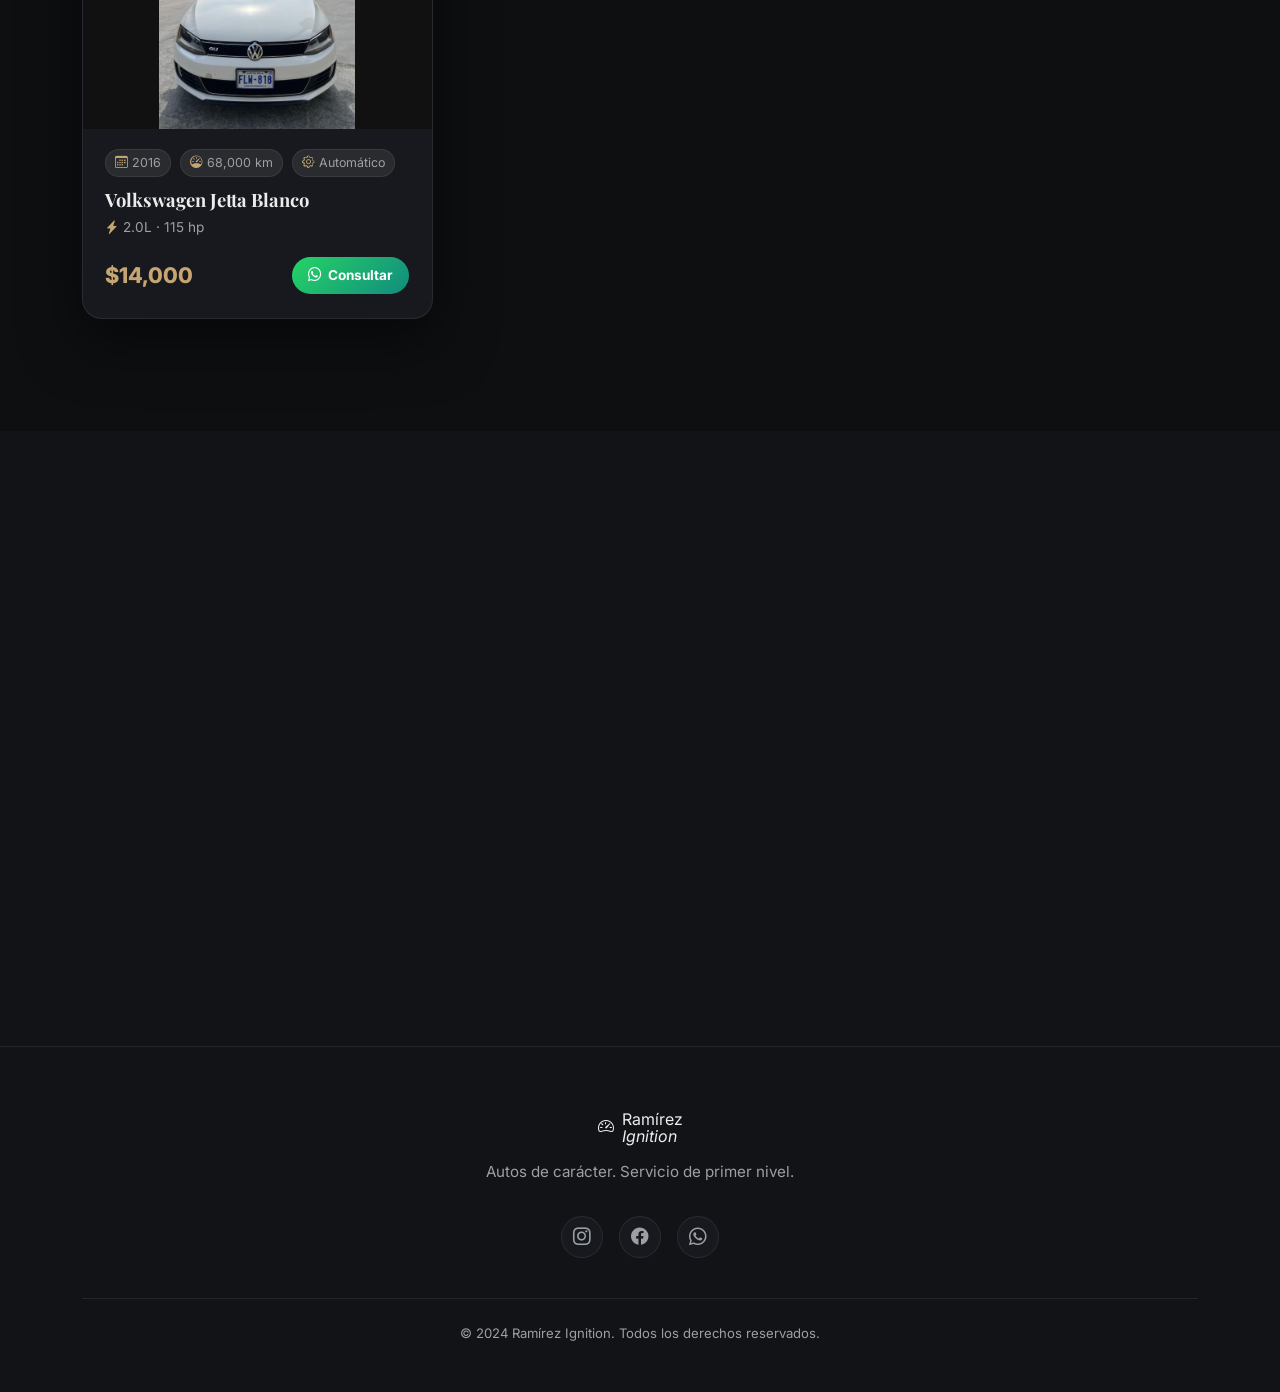
==== commit acd3760d: "feat: agregar pagina experiencia3d con Three.js Nueva pagina con modelo 3D interactivo del Ferrari F" ====
--- a/index.html
+++ b/index.html
@@ -55,6 +55,9 @@
 
       <a class="btn btn-accent rounded-pill px-4 ms-lg-3 mt-3 mt-lg-0" href="#coleccion">
         <i class="bi bi-grid-3x3-gap me-1"></i> Ver Autos
+      </a>
+      <a class="btn btn-outline-light rounded-pill px-4 ms-lg-2 mt-3 mt-lg-0" href="experiencia3d.html">
+        <i class="bi bi-box me-1"></i> Experiencia 3D
       </a>
     </div>
   </div>
--- a/PRINCIPAL.CSS
+++ b/PRINCIPAL.CSS
@@ -252,8 +252,8 @@
   width: auto;
   min-width: 480px;
   object-fit: cover;
-  opacity: 0.55;
-  filter: saturate(0.7) contrast(1.05);
+  opacity: 0.85;
+  filter: saturate(0.85) contrast(1.05);
   flex-shrink: 0;
 }
 
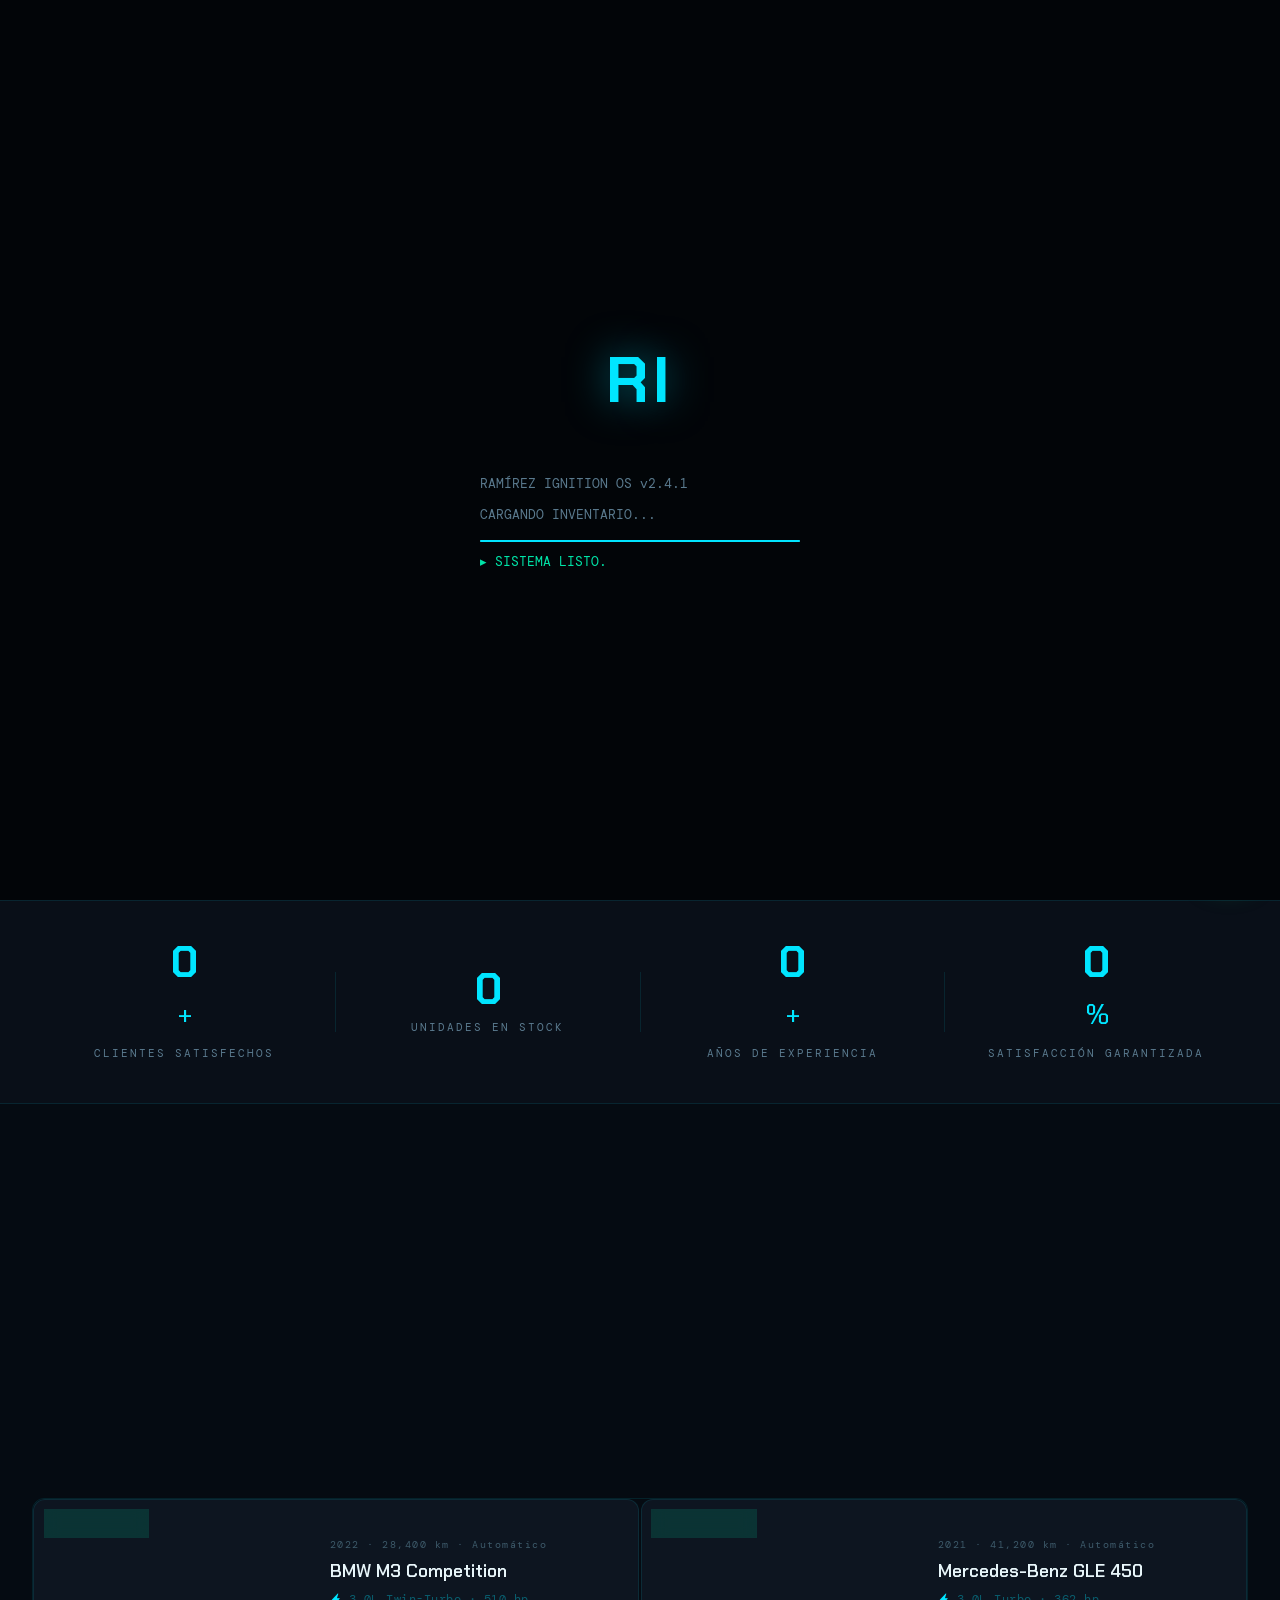
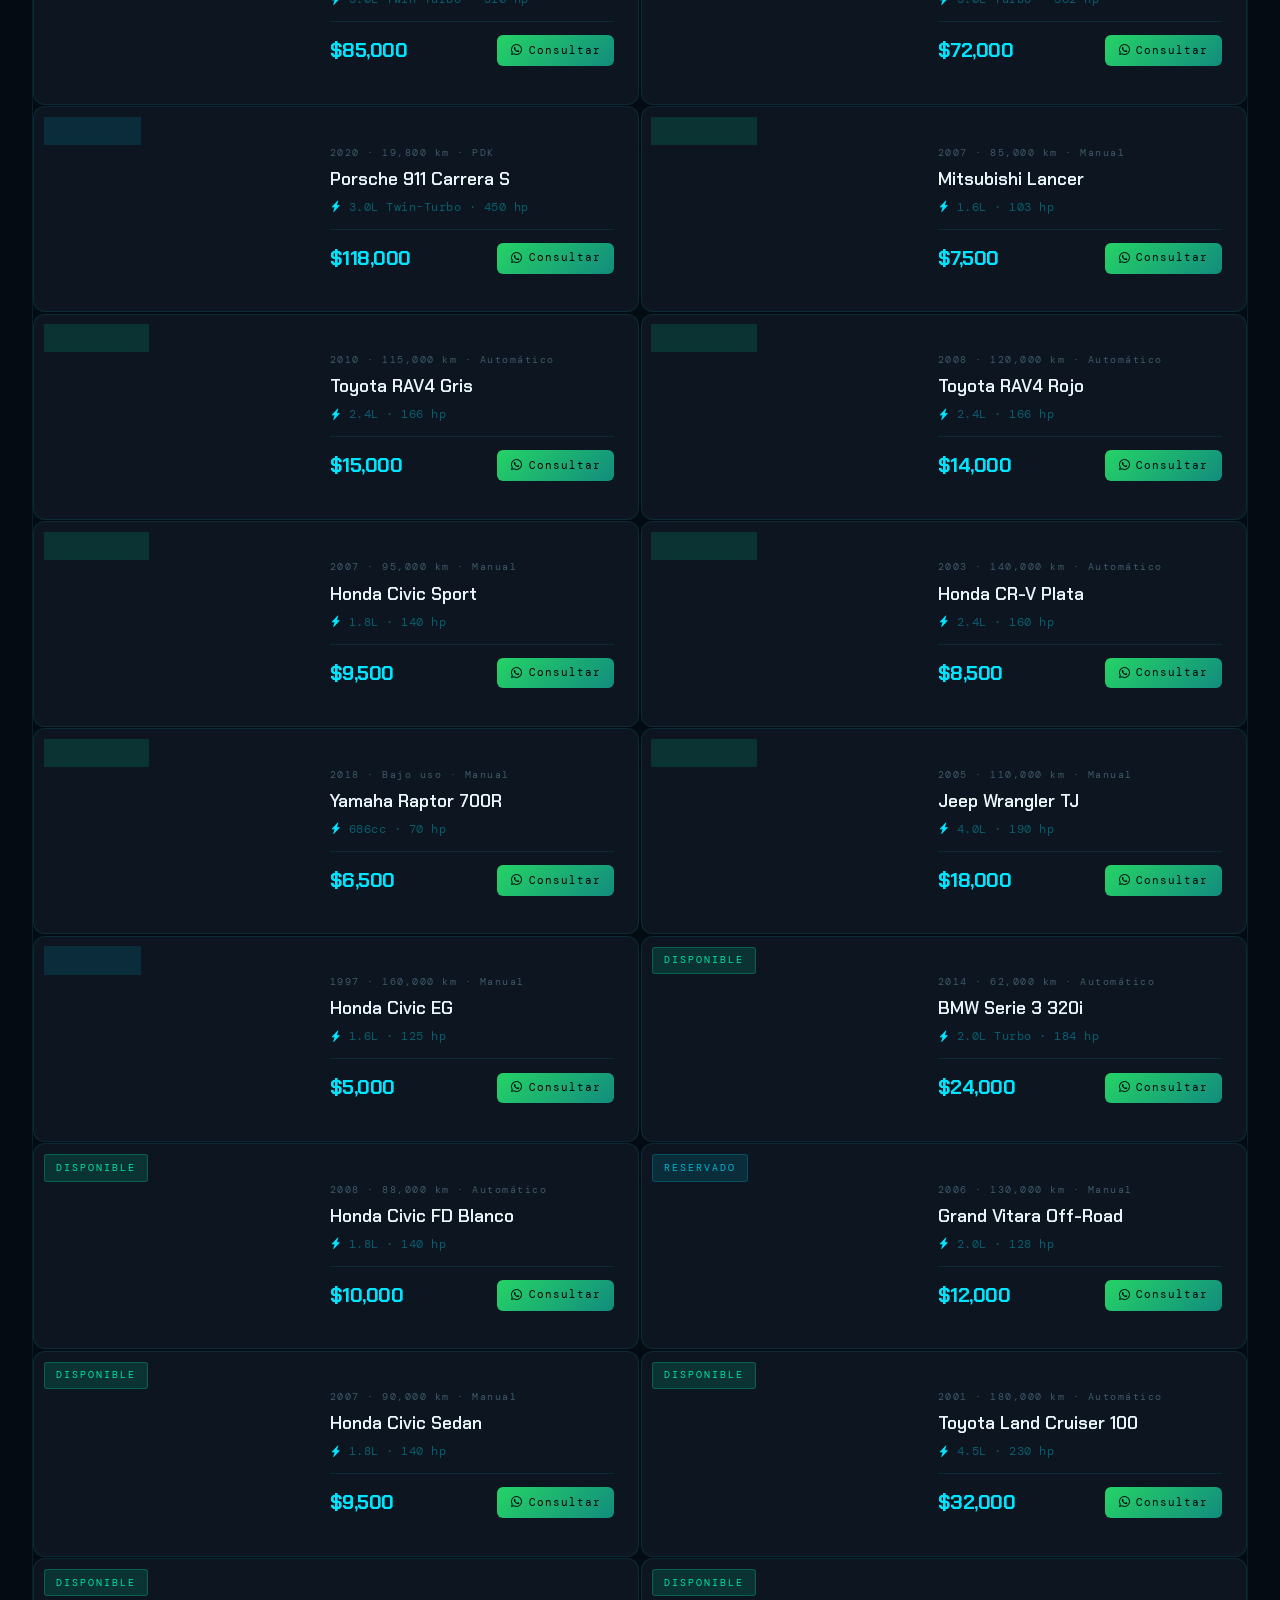
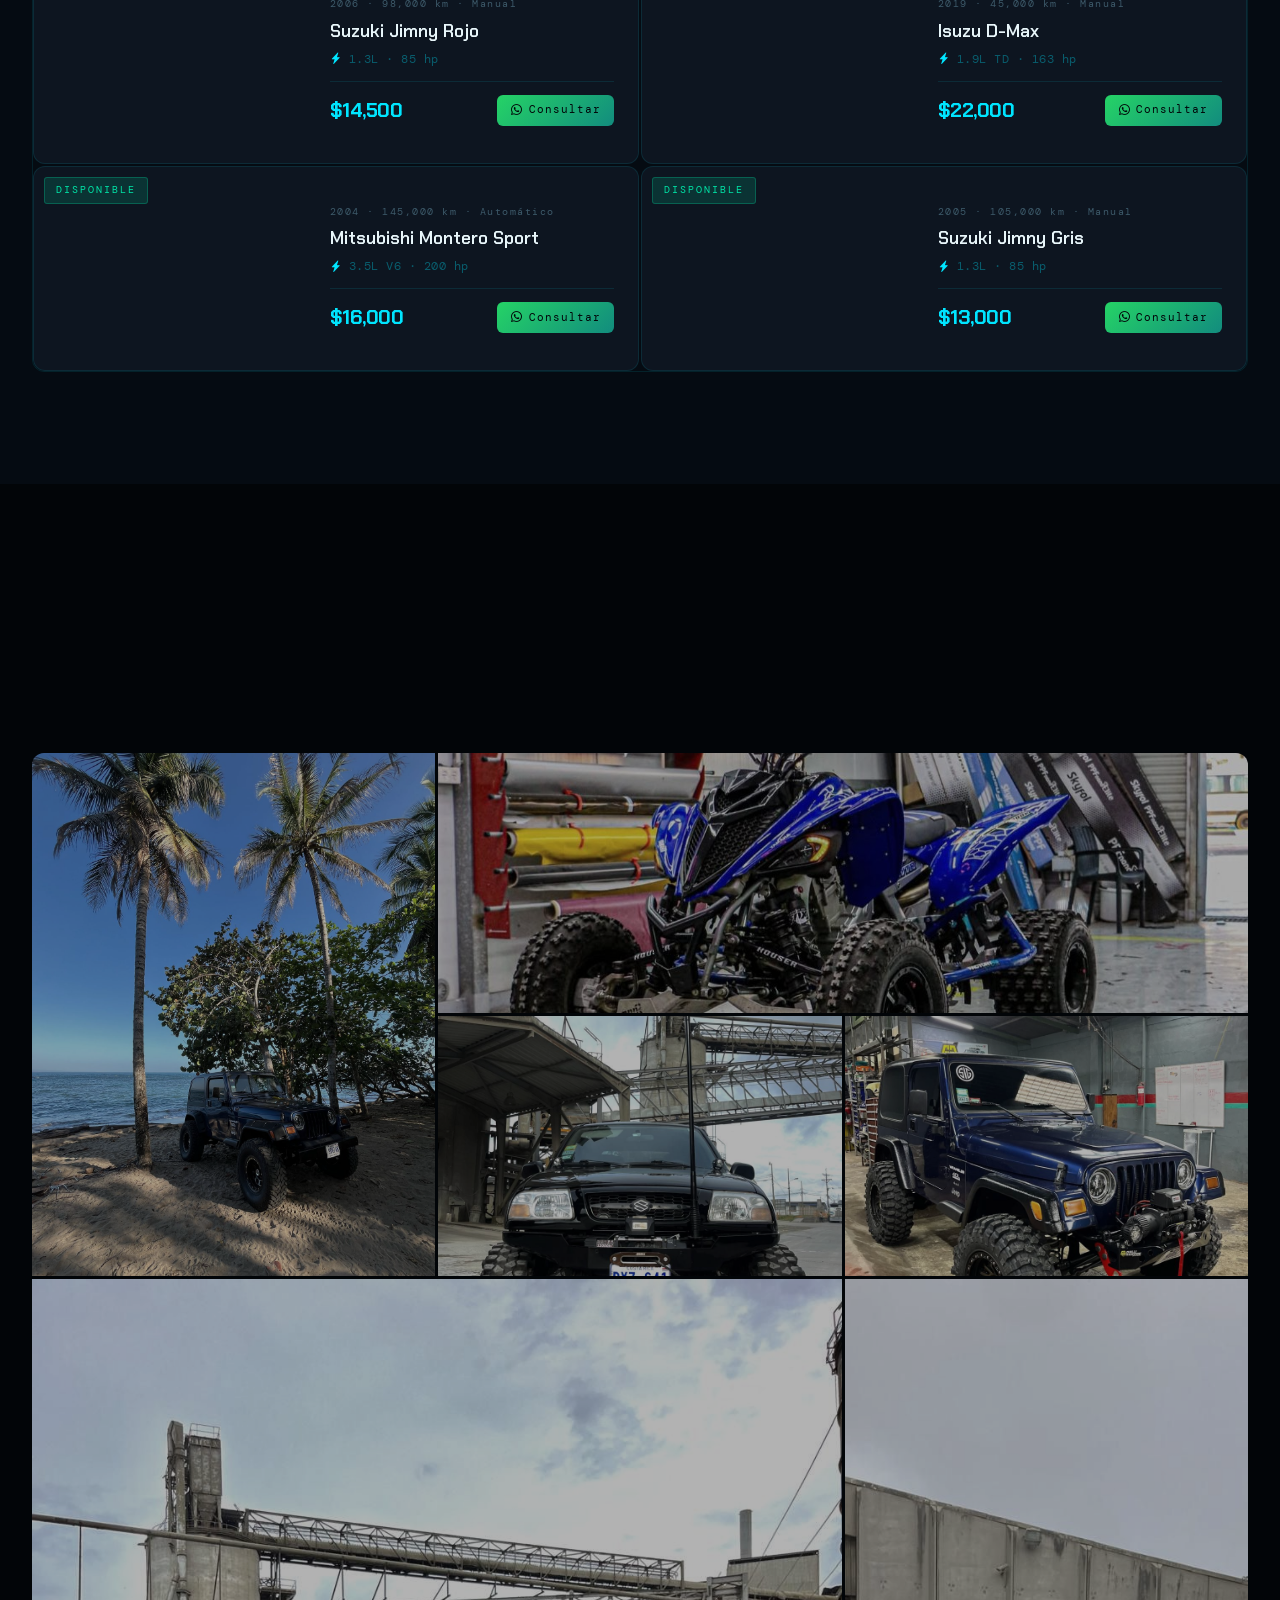
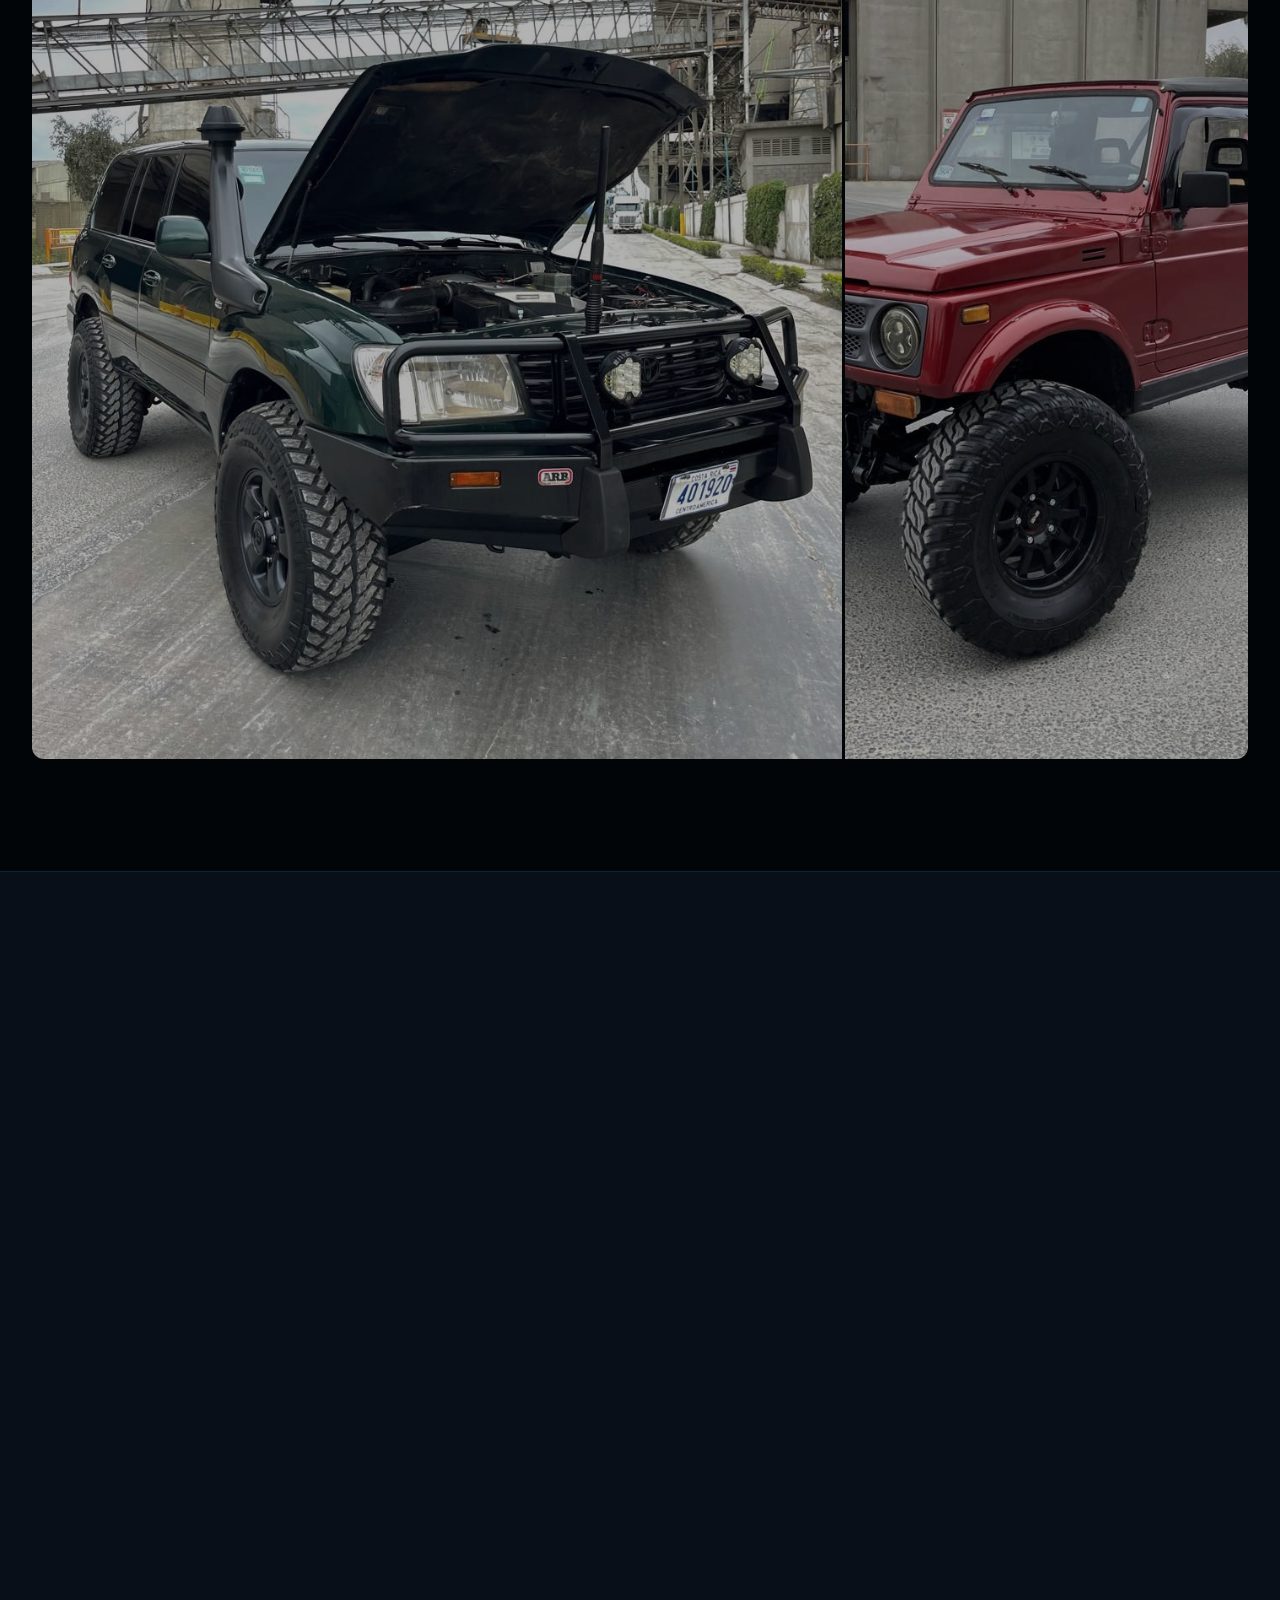
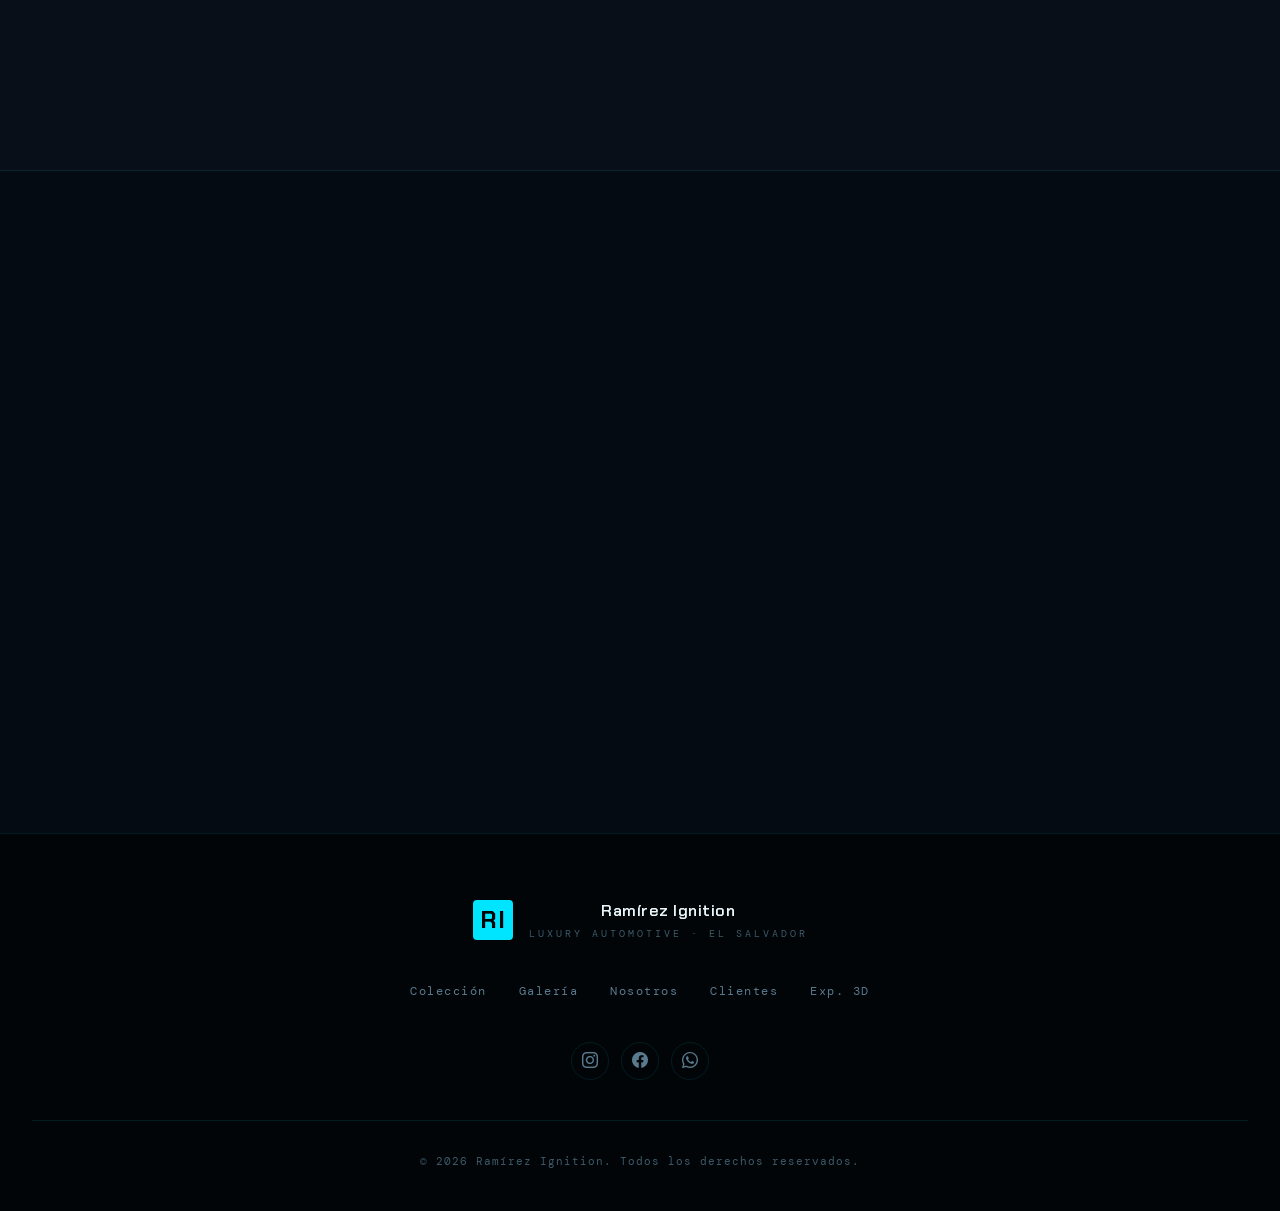
==== commit 02fe31b9: "feat: actualizar estilos, lógica y layout del showroom principal Co-Authored-By: Claude Sonnet 4.6 <" ====
--- a/index.html
+++ b/index.html
@@ -1,19 +1,19 @@
 <!doctype html>
-<html lang="es" data-theme="noir-gold">
+<html lang="es">
 <head>
   <meta charset="utf-8"/>
   <meta name="viewport" content="width=device-width,initial-scale=1"/>
   <title>Ramírez Ignition — Showroom Premium</title>
 
-  <!-- Fuentes -->
-  <link href="https://fonts.googleapis.com/css2?family=Inter:wght@300;400;600;700;800&family=Playfair+Display:ital,wght@0,600;0,700;1,600&display=swap" rel="stylesheet"/>
-  <link href="https://fonts.googleapis.com/css2?family=Corinthia:wght@400;700&display=swap" rel="stylesheet"/>
-
-  <!-- Bootstrap + Icons -->
-  <link href="https://cdn.jsdelivr.net/npm/bootstrap@5.3.3/dist/css/bootstrap.min.css" rel="stylesheet"/>
+  <!-- Google Fonts: Chakra Petch + DM Mono + DM Sans -->
+  <link rel="preconnect" href="https://fonts.googleapis.com"/>
+  <link rel="preconnect" href="https://fonts.gstatic.com" crossorigin/>
+  <link href="https://fonts.googleapis.com/css2?family=Chakra+Petch:ital,wght@0,300;0,400;0,600;0,700;1,300&family=DM+Mono:ital,wght@0,300;0,400;0,500;1,300&family=DM+Sans:ital,opsz,wght@0,9..40,300;0,9..40,400;0,9..40,500;1,9..40,300&display=swap" rel="stylesheet"/>
+
+  <!-- Bootstrap Icons (solo iconos, no CSS de Bootstrap) -->
   <link href="https://cdn.jsdelivr.net/npm/bootstrap-icons@1.11.3/font/bootstrap-icons.css" rel="stylesheet"/>
 
-  <!-- Swiper -->
+  <!-- Swiper CSS -->
   <link rel="stylesheet" href="https://cdn.jsdelivr.net/npm/swiper@11/swiper-bundle.min.css"/>
 
   <!-- Estilos propios -->
@@ -21,833 +21,904 @@
 </head>
 <body>
 
-<!-- ═══════════════════════════════════════════════
+<!-- ══════════════════════════════════════════════════
+     BOOT OVERLAY
+══════════════════════════════════════════════════ -->
+<div id="bootOverlay" class="boot-overlay" aria-hidden="true">
+  <div class="boot-inner">
+    <div class="boot-logo">RI</div>
+    <div class="boot-lines">
+      <p class="boot-line" data-delay="0">RAMÍREZ IGNITION OS v2.4.1</p>
+      <p class="boot-line" data-delay="1">CARGANDO INVENTARIO...</p>
+      <div class="boot-bar-wrap" data-delay="2">
+        <div class="boot-bar"></div>
+      </div>
+      <p class="boot-line" data-delay="3">▸ SISTEMA LISTO.</p>
+    </div>
+  </div>
+</div>
+
+
+<!-- ══════════════════════════════════════════════════
      NAVBAR
-═══════════════════════════════════════════════ -->
-<nav class="navbar navbar-expand-lg fixed-top navbar-site" id="navbar">
-  <div class="container">
-    <a class="navbar-brand brand-logo" href="#">
-      <span class="brand-text">
-        <span class="brand-name">Ramirez Inition</span>
-        <span class="brand-sub">Luxury Automotive</span>
+══════════════════════════════════════════════════ -->
+<nav class="navbar" id="navbar">
+  <div class="nav-container">
+    <a class="nav-brand" href="#">
+      <span class="brand-sigil">RI</span>
+      <span class="brand-stack">
+        <span class="brand-name">Ramírez Ignition</span>
+        <span class="brand-tag">LUXURY AUTOMOTIVE</span>
       </span>
     </a>
 
-    <button class="navbar-toggler border-0 shadow-none" type="button"
-            data-bs-toggle="collapse" data-bs-target="#navMenu">
-      <i class="bi bi-list fs-4 nav-toggle-icon"></i>
+    <button class="nav-toggle" id="navToggle" aria-label="Abrir menú">
+      <span></span><span></span><span></span>
     </button>
 
-    <div id="navMenu" class="collapse navbar-collapse">
-      <ul class="navbar-nav ms-auto align-items-lg-center gap-lg-2">
-        <li class="nav-item"><a class="nav-link" href="#coleccion">Colección</a></li>
-        <li class="nav-item"><a class="nav-link" href="#porque">Por qué nosotros</a></li>
-        <li class="nav-item"><a class="nav-link" href="#contacto">Contacto</a></li>
-      </ul>
-
-      <!-- Selector de tema -->
-      <div class="theme-switcher ms-lg-4 my-3 my-lg-0" aria-label="Cambiar tema">
-        <button class="theme-dot active" data-theme="noir-gold"   title="Noir Gold"       style="background:#C5A572"></button>
-        <button class="theme-dot"        data-theme="arctic-white" title="Arctic White"    style="background:#9BA0A6"></button>
-        <button class="theme-dot"        data-theme="midnight-carbon" title="Midnight Carbon" style="background:#C0392B"></button>
-        <button class="theme-dot"        data-theme="deep-navy"    title="Deep Navy"       style="background:#4A9ECC"></button>
-      </div>
-
-      <a class="btn btn-accent rounded-pill px-4 ms-lg-3 mt-3 mt-lg-0" href="#coleccion">
-        <i class="bi bi-grid-3x3-gap me-1"></i> Ver Autos
-      </a>
-      <a class="btn btn-outline-light rounded-pill px-4 ms-lg-2 mt-3 mt-lg-0" href="experiencia3d.html">
-        <i class="bi bi-box me-1"></i> Experiencia 3D
-      </a>
+    <div class="nav-links" id="navLinks">
+      <a href="#coleccion"  class="nav-link">Colección</a>
+      <a href="#galeria"    class="nav-link">Galería</a>
+      <a href="#porque"     class="nav-link">Nosotros</a>
+      <a href="#contacto"   class="nav-link">Contacto</a>
+      <a href="experiencia3d.html" class="nav-link nav-3d">3D</a>
+      <a href="#coleccion"  class="nav-cta">Ver Autos</a>
     </div>
   </div>
 </nav>
 
 
-<!-- ═══════════════════════════════════════════════
+<!-- ══════════════════════════════════════════════════
      HERO
-═══════════════════════════════════════════════ -->
+══════════════════════════════════════════════════ -->
 <section class="hero" id="hero">
-  <!-- Cinta de autos animada al fondo -->
-  <div class="ribbon-track" aria-hidden="true">
-    <div class="ribbon">
-      <img src="img/05-yamaha-raptor-azul/raptor-azul-1.jpeg" alt=""/>
-      <img src="img/06-jeep-wrangler-azul/wrangler-azul-1.jpeg" alt=""/>
-      <img src="img/05-yamaha-raptor-azul/raptor-azul-2.jpeg" alt=""/>
-      <img src="img/06-jeep-wrangler-azul/wrangler-azul-4.jpeg" alt=""/>
-      <img src="img/11-suv-negro-levantado/suv-negro-1.jpeg" alt=""/>
-      <img src="img/06-jeep-wrangler-azul/wrangler-azul-5.jpeg" alt=""/>
-      <img src="img/11-suv-negro-levantado/suv-negro-2.jpeg" alt=""/>
-      <img src="img/06-jeep-wrangler-azul/wrangler-azul-6.jpeg" alt=""/>
-      <img src="img/04-honda-crv-plata/raptor-azul-3.jpeg" alt=""/>
-      <img src="img/06-jeep-wrangler-azul/wrangler-azul-7.jpeg" alt=""/>
+
+  <!-- Cinta de autos al fondo -->
+  <div class="hero-ribbon" aria-hidden="true">
+    <div class="hero-ribbon-inner">
+      <img src="img/06-jeep-wrangler-azul/wrangler-azul-1.jpeg"   alt=""/>
+      <img src="img/05-yamaha-raptor-azul/raptor-azul-1.jpeg"      alt=""/>
+      <img src="img/11-suv-negro-levantado/suv-negro-1.jpeg"       alt=""/>
+      <img src="img/06-jeep-wrangler-azul/wrangler-azul-4.jpeg"   alt=""/>
+      <img src="img/05-yamaha-raptor-azul/raptor-azul-2.jpeg"      alt=""/>
+      <img src="img/11-suv-negro-levantado/suv-negro-2.jpeg"       alt=""/>
+      <img src="img/13-toyota-landcruiser-verde/landcruiser-1.jpeg" alt=""/>
+      <img src="img/06-jeep-wrangler-azul/wrangler-azul-6.jpeg"   alt=""/>
       <!-- duplicado para loop continuo -->
-      <img src="img/05-yamaha-raptor-azul/raptor-azul-1.jpeg" alt=""/>
-      <img src="img/06-jeep-wrangler-azul/wrangler-azul-1.jpeg" alt=""/>
-      <img src="img/05-yamaha-raptor-azul/raptor-azul-2.jpeg" alt=""/>
-      <img src="img/06-jeep-wrangler-azul/wrangler-azul-4.jpeg" alt=""/>
-      <img src="img/11-suv-negro-levantado/suv-negro-1.jpeg" alt=""/>
-      <img src="img/06-jeep-wrangler-azul/wrangler-azul-5.jpeg" alt=""/>
-      <img src="img/11-suv-negro-levantado/suv-negro-2.jpeg" alt=""/>
-      <img src="img/06-jeep-wrangler-azul/wrangler-azul-6.jpeg" alt=""/>
-      <img src="img/04-honda-crv-plata/raptor-azul-3.jpeg" alt=""/>
-      <img src="img/06-jeep-wrangler-azul/wrangler-azul-7.jpeg" alt=""/>
-    </div>
-  </div>
-
-  <div class="hero-overlay"></div>
-
-  <div class="hero-content container text-center">
-    <p class="hero-eyebrow" id="heroEyebrow">Showroom Premium</p>
+      <img src="img/06-jeep-wrangler-azul/wrangler-azul-1.jpeg"   alt=""/>
+      <img src="img/05-yamaha-raptor-azul/raptor-azul-1.jpeg"      alt=""/>
+      <img src="img/11-suv-negro-levantado/suv-negro-1.jpeg"       alt=""/>
+      <img src="img/06-jeep-wrangler-azul/wrangler-azul-4.jpeg"   alt=""/>
+      <img src="img/05-yamaha-raptor-azul/raptor-azul-2.jpeg"      alt=""/>
+      <img src="img/11-suv-negro-levantado/suv-negro-2.jpeg"       alt=""/>
+      <img src="img/13-toyota-landcruiser-verde/landcruiser-1.jpeg" alt=""/>
+      <img src="img/06-jeep-wrangler-azul/wrangler-azul-6.jpeg"   alt=""/>
+    </div>
+  </div>
+
+  <!-- Gradiente -->
+  <div class="hero-gradient"></div>
+
+  <!-- HUD corners + data readouts -->
+  <div class="hud-overlay" aria-hidden="true">
+    <div class="hud-corner hud-tl"></div>
+    <div class="hud-corner hud-tr"></div>
+    <div class="hud-corner hud-bl"></div>
+    <div class="hud-corner hud-br"></div>
+    <div class="hud-data hud-data-1" id="hudData1">
+      <span class="hd-label">INVENTARIO</span>
+      <span class="hd-val">17 UNIDADES</span>
+    </div>
+    <div class="hud-data hud-data-2" id="hudData2">
+      <span class="hd-label">ESTADO</span>
+      <span class="hd-val status-ok">OPERATIVO</span>
+    </div>
+    <div class="hud-data hud-data-3" id="hudData3">
+      <span class="hd-label">UBICACIÓN</span>
+      <span class="hd-val">EL SALVADOR</span>
+    </div>
+  </div>
+
+  <!-- Contenido principal -->
+  <div class="hero-content">
+    <p class="hero-eyebrow" id="heroEyebrow">// SHOWROOM PREMIUM</p>
     <h1 class="hero-title" id="heroTitle">
-      <span class="hero-line">Autos de</span>
-      <span class="hero-line accent-text">Calidad Superior</span>
+      <span class="ht-line" id="htLine1">RAMÍREZ</span>
+      <span class="ht-line ht-accent" id="htLine2">IGNITION</span>
     </h1>
     <p class="hero-sub" id="heroSub">
       Cada vehículo seleccionado con criterio.<br>
       Porque conducir bien es una declaración de carácter.
     </p>
-  </div>
-
-  <!-- Scroll indicator -->
-  <div class="scroll-indicator" aria-hidden="true">
-    <span></span>
+    <div class="hero-ctas" id="heroCtas">
+      <a href="#coleccion" class="btn-primary-hud">
+        <span class="btn-icon"><i class="bi bi-grid-3x3-gap"></i></span>
+        Ver Colección
+      </a>
+      <a href="experiencia3d.html" class="btn-ghost-hud">
+        <i class="bi bi-box"></i> Experiencia 3D
+      </a>
+    </div>
+  </div>
+
+  <!-- Indicador de scroll -->
+  <div class="hero-scroll" aria-hidden="true">
+    <span class="scroll-line"></span>
+    <span class="scroll-label">SCROLL</span>
   </div>
 </section>
 
 
-<!-- ═══════════════════════════════════════════════
-     COLECCIÓN / SHOWROOM
-═══════════════════════════════════════════════ -->
-<section class="section-showroom" id="coleccion">
-  <div class="container">
-
-    <div class="section-header text-center mb-5" data-reveal>
-      <p class="section-eyebrow">Inventario actual</p>
-      <h2 class="section-title">Nuestra <span class="accent-text">Colección</span></h2>
+<!-- ══════════════════════════════════════════════════
+     STATS BAR
+══════════════════════════════════════════════════ -->
+<section class="stats-bar" id="stats">
+  <div class="stats-container">
+    <div class="stat-item">
+      <span class="stat-num" data-target="200">0</span><span class="stat-plus">+</span>
+      <span class="stat-label">Clientes satisfechos</span>
+    </div>
+    <div class="stat-divider"></div>
+    <div class="stat-item">
+      <span class="stat-num" data-target="17">0</span>
+      <span class="stat-label">Unidades en stock</span>
+    </div>
+    <div class="stat-divider"></div>
+    <div class="stat-item">
+      <span class="stat-num" data-target="8">0</span><span class="stat-plus">+</span>
+      <span class="stat-label">Años de experiencia</span>
+    </div>
+    <div class="stat-divider"></div>
+    <div class="stat-item">
+      <span class="stat-num" data-target="100">0</span><span class="stat-plus">%</span>
+      <span class="stat-label">Satisfacción garantizada</span>
+    </div>
+  </div>
+</section>
+
+
+<!-- ══════════════════════════════════════════════════
+     COLECCIÓN
+══════════════════════════════════════════════════ -->
+<section class="section-catalog" id="coleccion">
+  <div class="catalog-container">
+
+    <div class="section-header" data-reveal>
+      <p class="section-tag">// INVENTARIO ACTUAL</p>
+      <h2 class="section-title">Nuestra <em>Colección</em></h2>
       <p class="section-sub">Autos verificados, listos para ser tuyos.</p>
     </div>
 
     <!-- Filtros -->
-    <div class="filters-bar mb-5" data-reveal>
-      <div class="filter-pills">
-        <button class="filter-pill active" data-filter="all">Todos</button>
-        <button class="filter-pill" data-filter="disponible">Disponible</button>
-        <button class="filter-pill" data-filter="reservado">Reservado</button>
-      </div>
-      <div class="filter-search">
-        <i class="bi bi-search"></i>
-        <input type="text" id="searchInput" placeholder="Buscar marca o modelo…" autocomplete="off"/>
+    <div class="filters-row" data-reveal>
+      <div class="filter-group">
+        <button class="filter-btn active" data-filter="all">ALL</button>
+        <button class="filter-btn" data-filter="disponible">DISPONIBLE</button>
+        <button class="filter-btn" data-filter="reservado">RESERVADO</button>
+      </div>
+      <div class="search-wrap">
+        <i class="bi bi-search search-icon"></i>
+        <input type="text" id="searchInput" class="search-input" placeholder="BUSCAR MODELO..." autocomplete="off"/>
       </div>
     </div>
 
     <!-- Grid de autos -->
     <div class="cars-grid" id="carsGrid">
 
-      <!-- ── Autos de demostración ── -->
-
-      <!-- Auto 1: BMW M3 -->
+      <!-- DEMO: BMW M3 Competition -->
       <article class="car-card" data-status="disponible" data-name="bmw m3 competition 2022">
-        <div class="car-swiper swiper">
-          <div class="swiper-wrapper">
-            <div class="swiper-slide"><img src="https://images.unsplash.com/photo-1555215695-3004980ad54e?w=800&q=85" alt="BMW M3 Competition"/></div>
-            <div class="swiper-slide"><img src="https://images.unsplash.com/photo-1617469767053-d3b523a0b982?w=800&q=85" alt="BMW M3 interior"/></div>
-            <div class="swiper-slide"><img src="https://images.unsplash.com/photo-1580274455191-1c62238fa333?w=800&q=85" alt="BMW M3 lateral"/></div>
-          </div>
-          <div class="swiper-pagination"></div>
-          <div class="swiper-button-prev"></div>
-          <div class="swiper-button-next"></div>
-        </div>
-        <span class="car-badge disponible"><i class="bi bi-check-circle-fill me-1"></i>Disponible</span>
-        <div class="car-info">
-          <div class="car-meta">
-            <span><i class="bi bi-calendar3"></i> 2022</span>
-            <span><i class="bi bi-speedometer"></i> 28,400 km</span>
-            <span><i class="bi bi-gear"></i> Automático</span>
-          </div>
-          <h3 class="car-name">BMW M3 Competition</h3>
-          <p class="car-engine"><i class="bi bi-lightning-charge-fill me-1"></i>3.0L Twin-Turbo · 510 hp</p>
-          <div class="car-footer">
-            <span class="car-price">$85,000</span>
-            <a href="https://wa.me/70145424?text=Hola%2C%20vi%20el%20BMW%20M3%20Competition%202022%20en%20tu%20p%C3%A1gina%20y%20me%20interesa%20%F0%9F%9A%97"
-               class="btn-whatsapp" target="_blank" rel="noopener">
-              <i class="bi bi-whatsapp"></i> Consultar
-            </a>
-          </div>
-        </div>
-      </article>
-
-      <!-- Auto 2: Mercedes GLE -->
+        <div class="card-image">
+          <div class="car-swiper swiper">
+            <div class="swiper-wrapper">
+              <div class="swiper-slide"><img src="https://images.unsplash.com/photo-1555215695-3004980ad54e?w=800&q=85" alt="BMW M3 Competition"/></div>
+              <div class="swiper-slide"><img src="https://images.unsplash.com/photo-1617469767053-d3b523a0b982?w=800&q=85" alt="BMW M3 interior"/></div>
+              <div class="swiper-slide"><img src="https://images.unsplash.com/photo-1580274455191-1c62238fa333?w=800&q=85" alt="BMW M3 lateral"/></div>
+            </div>
+            <div class="swiper-pagination"></div>
+          </div>
+          <span class="car-status disponible">DISPONIBLE</span>
+        </div>
+        <div class="card-specs">
+          <p class="spec-tag">2022 · 28,400 km · Automático</p>
+          <h3 class="spec-name">BMW M3 Competition</h3>
+          <p class="spec-engine"><i class="bi bi-lightning-charge-fill"></i>3.0L Twin-Turbo · 510 hp</p>
+          <div class="spec-divider"></div>
+          <div class="spec-footer">
+            <span class="spec-price">$85,000</span>
+            <a href="https://wa.me/70145424?text=Hola%2C%20vi%20el%20BMW%20M3%20Competition%202022%20y%20me%20interesa%20%F0%9F%9A%97" class="btn-consult" target="_blank" rel="noopener">
+              <i class="bi bi-whatsapp"></i> Consultar
+            </a>
+          </div>
+        </div>
+      </article>
+
+      <!-- DEMO: Mercedes-Benz GLE 450 -->
       <article class="car-card" data-status="disponible" data-name="mercedes-benz gle 450 2021">
-        <div class="car-swiper swiper">
-          <div class="swiper-wrapper">
-            <div class="swiper-slide"><img src="https://images.unsplash.com/photo-1618843479313-40f8afb4b4d8?w=800&q=85" alt="Mercedes GLE"/></div>
-            <div class="swiper-slide"><img src="https://images.unsplash.com/photo-1606664515524-ed2f786a0bd6?w=800&q=85" alt="Mercedes interior"/></div>
-            <div class="swiper-slide"><img src="https://images.unsplash.com/photo-1549399542-7e3f8b79c341?w=800&q=85" alt="Mercedes lateral"/></div>
-          </div>
-          <div class="swiper-pagination"></div>
-          <div class="swiper-button-prev"></div>
-          <div class="swiper-button-next"></div>
-        </div>
-        <span class="car-badge disponible"><i class="bi bi-check-circle-fill me-1"></i>Disponible</span>
-        <div class="car-info">
-          <div class="car-meta">
-            <span><i class="bi bi-calendar3"></i> 2021</span>
-            <span><i class="bi bi-speedometer"></i> 41,200 km</span>
-            <span><i class="bi bi-gear"></i> Automático</span>
-          </div>
-          <h3 class="car-name">Mercedes-Benz GLE 450</h3>
-          <p class="car-engine"><i class="bi bi-lightning-charge-fill me-1"></i>3.0L Turbo · 362 hp</p>
-          <div class="car-footer">
-            <span class="car-price">$72,000</span>
-            <a href="https://wa.me/70145424?text=Hola%2C%20vi%20el%20Mercedes-Benz%20GLE%20450%202021%20en%20tu%20p%C3%A1gina%20y%20me%20interesa%20%F0%9F%9A%97"
-               class="btn-whatsapp" target="_blank" rel="noopener">
-              <i class="bi bi-whatsapp"></i> Consultar
-            </a>
-          </div>
-        </div>
-      </article>
-
-      <!-- Auto 3: Porsche 911 -->
+        <div class="card-image">
+          <div class="car-swiper swiper">
+            <div class="swiper-wrapper">
+              <div class="swiper-slide"><img src="https://images.unsplash.com/photo-1618843479313-40f8afb4b4d8?w=800&q=85" alt="Mercedes GLE"/></div>
+              <div class="swiper-slide"><img src="https://images.unsplash.com/photo-1606664515524-ed2f786a0bd6?w=800&q=85" alt="Mercedes interior"/></div>
+              <div class="swiper-slide"><img src="https://images.unsplash.com/photo-1549399542-7e3f8b79c341?w=800&q=85" alt="Mercedes lateral"/></div>
+            </div>
+            <div class="swiper-pagination"></div>
+          </div>
+          <span class="car-status disponible">DISPONIBLE</span>
+        </div>
+        <div class="card-specs">
+          <p class="spec-tag">2021 · 41,200 km · Automático</p>
+          <h3 class="spec-name">Mercedes-Benz GLE 450</h3>
+          <p class="spec-engine"><i class="bi bi-lightning-charge-fill"></i>3.0L Turbo · 362 hp</p>
+          <div class="spec-divider"></div>
+          <div class="spec-footer">
+            <span class="spec-price">$72,000</span>
+            <a href="https://wa.me/70145424?text=Hola%2C%20vi%20el%20Mercedes-Benz%20GLE%20450%202021%20y%20me%20interesa%20%F0%9F%9A%97" class="btn-consult" target="_blank" rel="noopener">
+              <i class="bi bi-whatsapp"></i> Consultar
+            </a>
+          </div>
+        </div>
+      </article>
+
+      <!-- DEMO: Porsche 911 Carrera S -->
       <article class="car-card" data-status="reservado" data-name="porsche 911 carrera s 2020">
-        <div class="car-swiper swiper">
-          <div class="swiper-wrapper">
-            <div class="swiper-slide"><img src="https://images.unsplash.com/photo-1503376780353-7e6692767b70?w=800&q=85" alt="Porsche 911"/></div>
-            <div class="swiper-slide"><img src="https://images.unsplash.com/photo-1544636331-e26879cd4d9b?w=800&q=85" alt="Porsche interior"/></div>
-            <div class="swiper-slide"><img src="https://images.unsplash.com/photo-1526726538690-5cbf956ae2fd?w=800&q=85" alt="Porsche trasero"/></div>
-          </div>
-          <div class="swiper-pagination"></div>
-          <div class="swiper-button-prev"></div>
-          <div class="swiper-button-next"></div>
-        </div>
-        <span class="car-badge reservado"><i class="bi bi-clock-fill me-1"></i>Reservado</span>
-        <div class="car-info">
-          <div class="car-meta">
-            <span><i class="bi bi-calendar3"></i> 2020</span>
-            <span><i class="bi bi-speedometer"></i> 19,800 km</span>
-            <span><i class="bi bi-gear"></i> PDK</span>
-          </div>
-          <h3 class="car-name">Porsche 911 Carrera S</h3>
-          <p class="car-engine"><i class="bi bi-lightning-charge-fill me-1"></i>3.0L Twin-Turbo · 450 hp</p>
-          <div class="car-footer">
-            <span class="car-price">$118,000</span>
-            <a href="https://wa.me/70145424?text=Hola%2C%20vi%20el%20Porsche%20911%20Carrera%20S%202020%20en%20tu%20p%C3%A1gina%20%F0%9F%9A%97"
-               class="btn-whatsapp" target="_blank" rel="noopener">
-              <i class="bi bi-whatsapp"></i> Consultar
-            </a>
-          </div>
-        </div>
-      </article>
-
-      <!-- ── Autos reales ── -->
-
-      <!-- 1. Mitsubishi Lancer Gris -->
+        <div class="card-image">
+          <div class="car-swiper swiper">
+            <div class="swiper-wrapper">
+              <div class="swiper-slide"><img src="https://images.unsplash.com/photo-1503376780353-7e6692767b70?w=800&q=85" alt="Porsche 911"/></div>
+              <div class="swiper-slide"><img src="https://images.unsplash.com/photo-1544636331-e26879cd4d9b?w=800&q=85" alt="Porsche interior"/></div>
+              <div class="swiper-slide"><img src="https://images.unsplash.com/photo-1526726538690-5cbf956ae2fd?w=800&q=85" alt="Porsche trasero"/></div>
+            </div>
+            <div class="swiper-pagination"></div>
+          </div>
+          <span class="car-status reservado">RESERVADO</span>
+        </div>
+        <div class="card-specs">
+          <p class="spec-tag">2020 · 19,800 km · PDK</p>
+          <h3 class="spec-name">Porsche 911 Carrera S</h3>
+          <p class="spec-engine"><i class="bi bi-lightning-charge-fill"></i>3.0L Twin-Turbo · 450 hp</p>
+          <div class="spec-divider"></div>
+          <div class="spec-footer">
+            <span class="spec-price">$118,000</span>
+            <a href="https://wa.me/70145424?text=Hola%2C%20vi%20el%20Porsche%20911%20Carrera%20S%202020%20%F0%9F%9A%97" class="btn-consult" target="_blank" rel="noopener">
+              <i class="bi bi-whatsapp"></i> Consultar
+            </a>
+          </div>
+        </div>
+      </article>
+
+      <!-- 1. Mitsubishi Lancer -->
       <article class="car-card" data-status="disponible" data-name="mitsubishi lancer 2007">
-        <div class="car-swiper swiper">
-          <div class="swiper-wrapper">
-            <div class="swiper-slide"><img src="img/01-mitsubishi-lancer-gris/lancer-gris-1.jpeg" alt="Mitsubishi Lancer"/></div>
-            <div class="swiper-slide"><img src="img/01-mitsubishi-lancer-gris/lancer-gris-2.jpeg" alt="Mitsubishi Lancer"/></div>
-            <div class="swiper-slide"><img src="img/01-mitsubishi-lancer-gris/lancer-gris-3.jpeg" alt="Mitsubishi Lancer"/></div>
-            <div class="swiper-slide"><img src="img/01-mitsubishi-lancer-gris/lancer-gris-4.jpeg" alt="Mitsubishi Lancer"/></div>
-          </div>
-          <div class="swiper-pagination"></div>
-          <div class="swiper-button-prev"></div><div class="swiper-button-next"></div>
-        </div>
-        <span class="car-badge disponible"><i class="bi bi-check-circle-fill me-1"></i>Disponible</span>
-        <div class="car-info">
-          <div class="car-meta">
-            <span><i class="bi bi-calendar3"></i> 2007</span>
-            <span><i class="bi bi-speedometer"></i> 85,000 km</span>
-            <span><i class="bi bi-gear"></i> Manual</span>
-          </div>
-          <h3 class="car-name">Mitsubishi Lancer</h3>
-          <p class="car-engine"><i class="bi bi-lightning-charge-fill me-1"></i>1.6L · 103 hp</p>
-          <div class="car-footer">
-            <span class="car-price">$7,500</span>
-            <a href="https://wa.me/70145424?text=Hola%2C%20me%20interesa%20el%20Mitsubishi%20Lancer%202007%20%F0%9F%9A%97" class="btn-whatsapp" target="_blank" rel="noopener"><i class="bi bi-whatsapp"></i> Consultar</a>
+        <div class="card-image">
+          <div class="car-swiper swiper">
+            <div class="swiper-wrapper">
+              <div class="swiper-slide"><img src="img/01-mitsubishi-lancer-gris/lancer-gris-1.jpeg" alt="Mitsubishi Lancer"/></div>
+              <div class="swiper-slide"><img src="img/01-mitsubishi-lancer-gris/lancer-gris-2.jpeg" alt="Mitsubishi Lancer"/></div>
+              <div class="swiper-slide"><img src="img/01-mitsubishi-lancer-gris/lancer-gris-3.jpeg" alt="Mitsubishi Lancer"/></div>
+              <div class="swiper-slide"><img src="img/01-mitsubishi-lancer-gris/lancer-gris-4.jpeg" alt="Mitsubishi Lancer"/></div>
+            </div>
+            <div class="swiper-pagination"></div>
+          </div>
+          <span class="car-status disponible">DISPONIBLE</span>
+        </div>
+        <div class="card-specs">
+          <p class="spec-tag">2007 · 85,000 km · Manual</p>
+          <h3 class="spec-name">Mitsubishi Lancer</h3>
+          <p class="spec-engine"><i class="bi bi-lightning-charge-fill"></i>1.6L · 103 hp</p>
+          <div class="spec-divider"></div>
+          <div class="spec-footer">
+            <span class="spec-price">$7,500</span>
+            <a href="https://wa.me/70145424?text=Hola%2C%20me%20interesa%20el%20Mitsubishi%20Lancer%202007%20%F0%9F%9A%97" class="btn-consult" target="_blank" rel="noopener">
+              <i class="bi bi-whatsapp"></i> Consultar
+            </a>
           </div>
         </div>
       </article>
 
       <!-- 2. Toyota RAV4 Gris -->
       <article class="car-card" data-status="disponible" data-name="toyota rav4 gris 2010">
-        <div class="car-swiper swiper">
-          <div class="swiper-wrapper">
-            <div class="swiper-slide"><img src="img/00-toyota-rav4-gris/rav4-gris-1.jpeg" alt="Toyota RAV4 Gris"/></div>
-            <div class="swiper-slide"><img src="img/00-toyota-rav4-gris/rav4-gris-2.jpeg" alt="Toyota RAV4 Gris"/></div>
-            <div class="swiper-slide"><img src="img/00-toyota-rav4-gris/rav4-gris-3.jpeg" alt="Toyota RAV4 Gris"/></div>
-          </div>
-          <div class="swiper-pagination"></div>
-          <div class="swiper-button-prev"></div><div class="swiper-button-next"></div>
-        </div>
-        <span class="car-badge disponible"><i class="bi bi-check-circle-fill me-1"></i>Disponible</span>
-        <div class="car-info">
-          <div class="car-meta">
-            <span><i class="bi bi-calendar3"></i> 2010</span>
-            <span><i class="bi bi-speedometer"></i> 115,000 km</span>
-            <span><i class="bi bi-gear"></i> Automático</span>
-          </div>
-          <h3 class="car-name">Toyota RAV4 Gris</h3>
-          <p class="car-engine"><i class="bi bi-lightning-charge-fill me-1"></i>2.4L · 166 hp</p>
-          <div class="car-footer">
-            <span class="car-price">$15,000</span>
-            <a href="https://wa.me/70145424?text=Hola%2C%20me%20interesa%20el%20Toyota%20RAV4%20Gris%20%F0%9F%9A%97" class="btn-whatsapp" target="_blank" rel="noopener"><i class="bi bi-whatsapp"></i> Consultar</a>
+        <div class="card-image">
+          <div class="car-swiper swiper">
+            <div class="swiper-wrapper">
+              <div class="swiper-slide"><img src="img/00-toyota-rav4-gris/rav4-gris-1.jpeg" alt="Toyota RAV4 Gris"/></div>
+              <div class="swiper-slide"><img src="img/00-toyota-rav4-gris/rav4-gris-2.jpeg" alt="Toyota RAV4 Gris"/></div>
+              <div class="swiper-slide"><img src="img/00-toyota-rav4-gris/rav4-gris-3.jpeg" alt="Toyota RAV4 Gris"/></div>
+            </div>
+            <div class="swiper-pagination"></div>
+          </div>
+          <span class="car-status disponible">DISPONIBLE</span>
+        </div>
+        <div class="card-specs">
+          <p class="spec-tag">2010 · 115,000 km · Automático</p>
+          <h3 class="spec-name">Toyota RAV4 Gris</h3>
+          <p class="spec-engine"><i class="bi bi-lightning-charge-fill"></i>2.4L · 166 hp</p>
+          <div class="spec-divider"></div>
+          <div class="spec-footer">
+            <span class="spec-price">$15,000</span>
+            <a href="https://wa.me/70145424?text=Hola%2C%20me%20interesa%20el%20Toyota%20RAV4%20Gris%20%F0%9F%9A%97" class="btn-consult" target="_blank" rel="noopener">
+              <i class="bi bi-whatsapp"></i> Consultar
+            </a>
           </div>
         </div>
       </article>
 
       <!-- 3. Toyota RAV4 Rojo -->
       <article class="car-card" data-status="disponible" data-name="toyota rav4 rojo 2008">
-        <div class="car-swiper swiper">
-          <div class="swiper-wrapper">
-            <div class="swiper-slide"><img src="img/02-toyota-rav4-rojo/rav4-rojo-1.jpeg" alt="Toyota RAV4 Rojo"/></div>
-            <div class="swiper-slide"><img src="img/02-toyota-rav4-rojo/rav4-rojo-2.jpeg" alt="Toyota RAV4 Rojo"/></div>
-            <div class="swiper-slide"><img src="img/02-toyota-rav4-rojo/civic-mod-3.jpeg" alt="Toyota RAV4 Rojo"/></div>
-          </div>
-          <div class="swiper-pagination"></div>
-          <div class="swiper-button-prev"></div><div class="swiper-button-next"></div>
-        </div>
-        <span class="car-badge disponible"><i class="bi bi-check-circle-fill me-1"></i>Disponible</span>
-        <div class="car-info">
-          <div class="car-meta">
-            <span><i class="bi bi-calendar3"></i> 2008</span>
-            <span><i class="bi bi-speedometer"></i> 120,000 km</span>
-            <span><i class="bi bi-gear"></i> Automático</span>
-          </div>
-          <h3 class="car-name">Toyota RAV4 Rojo</h3>
-          <p class="car-engine"><i class="bi bi-lightning-charge-fill me-1"></i>2.4L · 166 hp</p>
-          <div class="car-footer">
-            <span class="car-price">$14,000</span>
-            <a href="https://wa.me/70145424?text=Hola%2C%20me%20interesa%20el%20Toyota%20RAV4%20Rojo%202008%20%F0%9F%9A%97" class="btn-whatsapp" target="_blank" rel="noopener"><i class="bi bi-whatsapp"></i> Consultar</a>
-          </div>
-        </div>
-      </article>
-
-      <!-- 4. Honda Civic Modificado -->
+        <div class="card-image">
+          <div class="car-swiper swiper">
+            <div class="swiper-wrapper">
+              <div class="swiper-slide"><img src="img/02-toyota-rav4-rojo/rav4-rojo-1.jpeg" alt="Toyota RAV4 Rojo"/></div>
+              <div class="swiper-slide"><img src="img/02-toyota-rav4-rojo/rav4-rojo-2.jpeg" alt="Toyota RAV4 Rojo"/></div>
+            </div>
+            <div class="swiper-pagination"></div>
+          </div>
+          <span class="car-status disponible">DISPONIBLE</span>
+        </div>
+        <div class="card-specs">
+          <p class="spec-tag">2008 · 120,000 km · Automático</p>
+          <h3 class="spec-name">Toyota RAV4 Rojo</h3>
+          <p class="spec-engine"><i class="bi bi-lightning-charge-fill"></i>2.4L · 166 hp</p>
+          <div class="spec-divider"></div>
+          <div class="spec-footer">
+            <span class="spec-price">$14,000</span>
+            <a href="https://wa.me/70145424?text=Hola%2C%20me%20interesa%20el%20Toyota%20RAV4%20Rojo%202008%20%F0%9F%9A%97" class="btn-consult" target="_blank" rel="noopener">
+              <i class="bi bi-whatsapp"></i> Consultar
+            </a>
+          </div>
+        </div>
+      </article>
+
+      <!-- 4. Honda Civic Sport -->
       <article class="car-card" data-status="disponible" data-name="honda civic modificado 2007">
-        <div class="car-swiper swiper">
-          <div class="swiper-wrapper">
-            <div class="swiper-slide"><img src="img/03-honda-civic-modificado/civic-mod-1.jpeg" alt="Honda Civic Modificado"/></div>
-            <div class="swiper-slide"><img src="img/03-honda-civic-modificado/civic-mod-4.jpeg" alt="Honda Civic Modificado"/></div>
-            <div class="swiper-slide"><img src="img/03-honda-civic-modificado/crv-plata-1.jpeg" alt="Honda Civic Modificado"/></div>
-          </div>
-          <div class="swiper-pagination"></div>
-          <div class="swiper-button-prev"></div><div class="swiper-button-next"></div>
-        </div>
-        <span class="car-badge disponible"><i class="bi bi-check-circle-fill me-1"></i>Disponible</span>
-        <div class="car-info">
-          <div class="car-meta">
-            <span><i class="bi bi-calendar3"></i> 2007</span>
-            <span><i class="bi bi-speedometer"></i> 95,000 km</span>
-            <span><i class="bi bi-gear"></i> Manual</span>
-          </div>
-          <h3 class="car-name">Honda Civic Sport</h3>
-          <p class="car-engine"><i class="bi bi-lightning-charge-fill me-1"></i>1.8L · 140 hp</p>
-          <div class="car-footer">
-            <span class="car-price">$9,500</span>
-            <a href="https://wa.me/70145424?text=Hola%2C%20me%20interesa%20el%20Honda%20Civic%20Sport%202007%20%F0%9F%9A%97" class="btn-whatsapp" target="_blank" rel="noopener"><i class="bi bi-whatsapp"></i> Consultar</a>
+        <div class="card-image">
+          <div class="car-swiper swiper">
+            <div class="swiper-wrapper">
+              <div class="swiper-slide"><img src="img/03-honda-civic-modificado/civic-mod-1.jpeg" alt="Honda Civic Sport"/></div>
+              <div class="swiper-slide"><img src="img/03-honda-civic-modificado/civic-mod-4.jpeg" alt="Honda Civic Sport"/></div>
+            </div>
+            <div class="swiper-pagination"></div>
+          </div>
+          <span class="car-status disponible">DISPONIBLE</span>
+        </div>
+        <div class="card-specs">
+          <p class="spec-tag">2007 · 95,000 km · Manual</p>
+          <h3 class="spec-name">Honda Civic Sport</h3>
+          <p class="spec-engine"><i class="bi bi-lightning-charge-fill"></i>1.8L · 140 hp</p>
+          <div class="spec-divider"></div>
+          <div class="spec-footer">
+            <span class="spec-price">$9,500</span>
+            <a href="https://wa.me/70145424?text=Hola%2C%20me%20interesa%20el%20Honda%20Civic%20Sport%202007%20%F0%9F%9A%97" class="btn-consult" target="_blank" rel="noopener">
+              <i class="bi bi-whatsapp"></i> Consultar
+            </a>
           </div>
         </div>
       </article>
 
       <!-- 5. Honda CR-V Plata -->
       <article class="car-card" data-status="disponible" data-name="honda crv plata 2003">
-        <div class="car-swiper swiper">
-          <div class="swiper-wrapper">
-            <div class="swiper-slide"><img src="img/04-honda-crv-plata/crv-plata-2.jpeg" alt="Honda CR-V"/></div>
-            <div class="swiper-slide"><img src="img/04-honda-crv-plata/raptor-azul-3.jpeg" alt="Honda CR-V"/></div>
-          </div>
-          <div class="swiper-pagination"></div>
-          <div class="swiper-button-prev"></div><div class="swiper-button-next"></div>
-        </div>
-        <span class="car-badge disponible"><i class="bi bi-check-circle-fill me-1"></i>Disponible</span>
-        <div class="car-info">
-          <div class="car-meta">
-            <span><i class="bi bi-calendar3"></i> 2003</span>
-            <span><i class="bi bi-speedometer"></i> 140,000 km</span>
-            <span><i class="bi bi-gear"></i> Automático</span>
-          </div>
-          <h3 class="car-name">Honda CR-V Plata</h3>
-          <p class="car-engine"><i class="bi bi-lightning-charge-fill me-1"></i>2.4L · 160 hp</p>
-          <div class="car-footer">
-            <span class="car-price">$8,500</span>
-            <a href="https://wa.me/70145424?text=Hola%2C%20me%20interesa%20el%20Honda%20CR-V%20Plata%202003%20%F0%9F%9A%97" class="btn-whatsapp" target="_blank" rel="noopener"><i class="bi bi-whatsapp"></i> Consultar</a>
-          </div>
-        </div>
-      </article>
-
-      <!-- 6. Yamaha Raptor -->
+        <div class="card-image">
+          <div class="car-swiper swiper">
+            <div class="swiper-wrapper">
+              <div class="swiper-slide"><img src="img/04-honda-crv-plata/crv-plata-2.jpeg" alt="Honda CR-V Plata"/></div>
+            </div>
+            <div class="swiper-pagination"></div>
+          </div>
+          <span class="car-status disponible">DISPONIBLE</span>
+        </div>
+        <div class="card-specs">
+          <p class="spec-tag">2003 · 140,000 km · Automático</p>
+          <h3 class="spec-name">Honda CR-V Plata</h3>
+          <p class="spec-engine"><i class="bi bi-lightning-charge-fill"></i>2.4L · 160 hp</p>
+          <div class="spec-divider"></div>
+          <div class="spec-footer">
+            <span class="spec-price">$8,500</span>
+            <a href="https://wa.me/70145424?text=Hola%2C%20me%20interesa%20el%20Honda%20CR-V%20Plata%202003%20%F0%9F%9A%97" class="btn-consult" target="_blank" rel="noopener">
+              <i class="bi bi-whatsapp"></i> Consultar
+            </a>
+          </div>
+        </div>
+      </article>
+
+      <!-- 6. Yamaha Raptor 700R -->
       <article class="car-card" data-status="disponible" data-name="yamaha raptor 2018">
-        <div class="car-swiper swiper">
-          <div class="swiper-wrapper">
-            <div class="swiper-slide"><img src="img/05-yamaha-raptor-azul/raptor-azul-1.jpeg" alt="Yamaha Raptor"/></div>
-            <div class="swiper-slide"><img src="img/05-yamaha-raptor-azul/raptor-azul-2.jpeg" alt="Yamaha Raptor"/></div>
-          </div>
-          <div class="swiper-pagination"></div>
-          <div class="swiper-button-prev"></div><div class="swiper-button-next"></div>
-        </div>
-        <span class="car-badge disponible"><i class="bi bi-check-circle-fill me-1"></i>Disponible</span>
-        <div class="car-info">
-          <div class="car-meta">
-            <span><i class="bi bi-calendar3"></i> 2018</span>
-            <span><i class="bi bi-speedometer"></i> Bajo uso</span>
-            <span><i class="bi bi-gear"></i> Manual</span>
-          </div>
-          <h3 class="car-name">Yamaha Raptor 700R</h3>
-          <p class="car-engine"><i class="bi bi-lightning-charge-fill me-1"></i>686cc · 70 hp</p>
-          <div class="car-footer">
-            <span class="car-price">$6,500</span>
-            <a href="https://wa.me/70145424?text=Hola%2C%20me%20interesa%20el%20Yamaha%20Raptor%20700R%20%F0%9F%9A%97" class="btn-whatsapp" target="_blank" rel="noopener"><i class="bi bi-whatsapp"></i> Consultar</a>
-          </div>
-        </div>
-      </article>
-
-      <!-- 7. Jeep Wrangler Azul -->
+        <div class="card-image">
+          <div class="car-swiper swiper">
+            <div class="swiper-wrapper">
+              <div class="swiper-slide"><img src="img/05-yamaha-raptor-azul/raptor-azul-1.jpeg" alt="Yamaha Raptor"/></div>
+              <div class="swiper-slide"><img src="img/05-yamaha-raptor-azul/raptor-azul-2.jpeg" alt="Yamaha Raptor"/></div>
+            </div>
+            <div class="swiper-pagination"></div>
+          </div>
+          <span class="car-status disponible">DISPONIBLE</span>
+        </div>
+        <div class="card-specs">
+          <p class="spec-tag">2018 · Bajo uso · Manual</p>
+          <h3 class="spec-name">Yamaha Raptor 700R</h3>
+          <p class="spec-engine"><i class="bi bi-lightning-charge-fill"></i>686cc · 70 hp</p>
+          <div class="spec-divider"></div>
+          <div class="spec-footer">
+            <span class="spec-price">$6,500</span>
+            <a href="https://wa.me/70145424?text=Hola%2C%20me%20interesa%20el%20Yamaha%20Raptor%20700R%20%F0%9F%9A%97" class="btn-consult" target="_blank" rel="noopener">
+              <i class="bi bi-whatsapp"></i> Consultar
+            </a>
+          </div>
+        </div>
+      </article>
+
+      <!-- 7. Jeep Wrangler TJ -->
       <article class="car-card" data-status="disponible" data-name="jeep wrangler 2005">
-        <div class="car-swiper swiper">
-          <div class="swiper-wrapper">
-            <div class="swiper-slide"><img src="img/06-jeep-wrangler-azul/wrangler-azul-1.jpeg" alt="Jeep Wrangler"/></div>
-            <div class="swiper-slide"><img src="img/06-jeep-wrangler-azul/wrangler-azul-3.jpeg" alt="Jeep Wrangler"/></div>
-            <div class="swiper-slide"><img src="img/06-jeep-wrangler-azul/wrangler-azul-4.jpeg" alt="Jeep Wrangler"/></div>
-            <div class="swiper-slide"><img src="img/06-jeep-wrangler-azul/wrangler-azul-5.jpeg" alt="Jeep Wrangler"/></div>
-            <div class="swiper-slide"><img src="img/06-jeep-wrangler-azul/wrangler-azul-6.jpeg" alt="Jeep Wrangler"/></div>
-            <div class="swiper-slide"><img src="img/06-jeep-wrangler-azul/wrangler-azul-7.jpeg" alt="Jeep Wrangler"/></div>
-            <div class="swiper-slide"><img src="img/06-jeep-wrangler-azul/wrangler-azul-8.jpeg" alt="Jeep Wrangler"/></div>
-          </div>
-          <div class="swiper-pagination"></div>
-          <div class="swiper-button-prev"></div><div class="swiper-button-next"></div>
-        </div>
-        <span class="car-badge disponible"><i class="bi bi-check-circle-fill me-1"></i>Disponible</span>
-        <div class="car-info">
-          <div class="car-meta">
-            <span><i class="bi bi-calendar3"></i> 2005</span>
-            <span><i class="bi bi-speedometer"></i> 110,000 km</span>
-            <span><i class="bi bi-gear"></i> Manual</span>
-          </div>
-          <h3 class="car-name">Jeep Wrangler TJ</h3>
-          <p class="car-engine"><i class="bi bi-lightning-charge-fill me-1"></i>4.0L · 190 hp</p>
-          <div class="car-footer">
-            <span class="car-price">$18,000</span>
-            <a href="https://wa.me/70145424?text=Hola%2C%20me%20interesa%20el%20Jeep%20Wrangler%202005%20%F0%9F%9A%97" class="btn-whatsapp" target="_blank" rel="noopener"><i class="bi bi-whatsapp"></i> Consultar</a>
-          </div>
-        </div>
-      </article>
-
-      <!-- 8. Honda Civic Vintage -->
+        <div class="card-image">
+          <div class="car-swiper swiper">
+            <div class="swiper-wrapper">
+              <div class="swiper-slide"><img src="img/06-jeep-wrangler-azul/wrangler-azul-1.jpeg" alt="Jeep Wrangler"/></div>
+              <div class="swiper-slide"><img src="img/06-jeep-wrangler-azul/wrangler-azul-3.jpeg" alt="Jeep Wrangler"/></div>
+              <div class="swiper-slide"><img src="img/06-jeep-wrangler-azul/wrangler-azul-4.jpeg" alt="Jeep Wrangler"/></div>
+              <div class="swiper-slide"><img src="img/06-jeep-wrangler-azul/wrangler-azul-5.jpeg" alt="Jeep Wrangler"/></div>
+              <div class="swiper-slide"><img src="img/06-jeep-wrangler-azul/wrangler-azul-6.jpeg" alt="Jeep Wrangler"/></div>
+              <div class="swiper-slide"><img src="img/06-jeep-wrangler-azul/wrangler-azul-7.jpeg" alt="Jeep Wrangler"/></div>
+              <div class="swiper-slide"><img src="img/06-jeep-wrangler-azul/wrangler-azul-8.jpeg" alt="Jeep Wrangler"/></div>
+            </div>
+            <div class="swiper-pagination"></div>
+          </div>
+          <span class="car-status disponible">DISPONIBLE</span>
+        </div>
+        <div class="card-specs">
+          <p class="spec-tag">2005 · 110,000 km · Manual</p>
+          <h3 class="spec-name">Jeep Wrangler TJ</h3>
+          <p class="spec-engine"><i class="bi bi-lightning-charge-fill"></i>4.0L · 190 hp</p>
+          <div class="spec-divider"></div>
+          <div class="spec-footer">
+            <span class="spec-price">$18,000</span>
+            <a href="https://wa.me/70145424?text=Hola%2C%20me%20interesa%20el%20Jeep%20Wrangler%202005%20%F0%9F%9A%97" class="btn-consult" target="_blank" rel="noopener">
+              <i class="bi bi-whatsapp"></i> Consultar
+            </a>
+          </div>
+        </div>
+      </article>
+
+      <!-- 8. Honda Civic EG -->
       <article class="car-card" data-status="reservado" data-name="honda civic 1997">
-        <div class="car-swiper swiper">
-          <div class="swiper-wrapper">
-            <div class="swiper-slide"><img src="img/07-honda-civic-azul-vintage/civic-plata-1.jpeg" alt="Honda Civic"/></div>
-            <div class="swiper-slide"><img src="img/07-honda-civic-azul-vintage/civic-vintage-1.jpeg" alt="Honda Civic"/></div>
-            <div class="swiper-slide"><img src="img/07-honda-civic-azul-vintage/civic-vintage-2.jpeg" alt="Honda Civic"/></div>
-          </div>
-          <div class="swiper-pagination"></div>
-          <div class="swiper-button-prev"></div><div class="swiper-button-next"></div>
-        </div>
-        <span class="car-badge reservado"><i class="bi bi-clock-fill me-1"></i>Reservado</span>
-        <div class="car-info">
-          <div class="car-meta">
-            <span><i class="bi bi-calendar3"></i> 1997</span>
-            <span><i class="bi bi-speedometer"></i> 160,000 km</span>
-            <span><i class="bi bi-gear"></i> Manual</span>
-          </div>
-          <h3 class="car-name">Honda Civic EG</h3>
-          <p class="car-engine"><i class="bi bi-lightning-charge-fill me-1"></i>1.6L · 125 hp</p>
-          <div class="car-footer">
-            <span class="car-price">$5,000</span>
-            <a href="https://wa.me/70145424?text=Hola%2C%20me%20interesa%20el%20Honda%20Civic%201997%20%F0%9F%9A%97" class="btn-whatsapp" target="_blank" rel="noopener"><i class="bi bi-whatsapp"></i> Consultar</a>
-          </div>
-        </div>
-      </article>
-
-      <!-- 9. BMW Serie 3 Blanco -->
+        <div class="card-image">
+          <div class="car-swiper swiper">
+            <div class="swiper-wrapper">
+              <div class="swiper-slide"><img src="img/07-honda-civic-azul-vintage/civic-plata-1.jpeg" alt="Honda Civic EG"/></div>
+              <div class="swiper-slide"><img src="img/07-honda-civic-azul-vintage/civic-vintage-1.jpeg" alt="Honda Civic EG"/></div>
+              <div class="swiper-slide"><img src="img/07-honda-civic-azul-vintage/civic-vintage-2.jpeg" alt="Honda Civic EG"/></div>
+            </div>
+            <div class="swiper-pagination"></div>
+          </div>
+          <span class="car-status reservado">RESERVADO</span>
+        </div>
+        <div class="card-specs">
+          <p class="spec-tag">1997 · 160,000 km · Manual</p>
+          <h3 class="spec-name">Honda Civic EG</h3>
+          <p class="spec-engine"><i class="bi bi-lightning-charge-fill"></i>1.6L · 125 hp</p>
+          <div class="spec-divider"></div>
+          <div class="spec-footer">
+            <span class="spec-price">$5,000</span>
+            <a href="https://wa.me/70145424?text=Hola%2C%20me%20interesa%20el%20Honda%20Civic%201997%20%F0%9F%9A%97" class="btn-consult" target="_blank" rel="noopener">
+              <i class="bi bi-whatsapp"></i> Consultar
+            </a>
+          </div>
+        </div>
+      </article>
+
+      <!-- 9. BMW Serie 3 320i -->
       <article class="car-card" data-status="disponible" data-name="bmw serie 3 2014">
-        <div class="car-swiper swiper">
-          <div class="swiper-wrapper">
-            <div class="swiper-slide"><img src="img/08-bmw-serie3-blanco/bmw-s3-1.jpeg" alt="BMW Serie 3"/></div>
-            <div class="swiper-slide"><img src="img/08-bmw-serie3-blanco/bmw-s3-5.jpeg" alt="BMW Serie 3"/></div>
-            <div class="swiper-slide"><img src="img/08-bmw-serie3-blanco/bmw-s3-6.jpeg" alt="BMW Serie 3"/></div>
-            <div class="swiper-slide"><img src="img/08-bmw-serie3-blanco/bmw-s3-7.jpeg" alt="BMW Serie 3"/></div>
-          </div>
-          <div class="swiper-pagination"></div>
-          <div class="swiper-button-prev"></div><div class="swiper-button-next"></div>
-        </div>
-        <span class="car-badge disponible"><i class="bi bi-check-circle-fill me-1"></i>Disponible</span>
-        <div class="car-info">
-          <div class="car-meta">
-            <span><i class="bi bi-calendar3"></i> 2014</span>
-            <span><i class="bi bi-speedometer"></i> 62,000 km</span>
-            <span><i class="bi bi-gear"></i> Automático</span>
-          </div>
-          <h3 class="car-name">BMW Serie 3 320i</h3>
-          <p class="car-engine"><i class="bi bi-lightning-charge-fill me-1"></i>2.0L Turbo · 184 hp</p>
-          <div class="car-footer">
-            <span class="car-price">$24,000</span>
-            <a href="https://wa.me/70145424?text=Hola%2C%20me%20interesa%20el%20BMW%20Serie%203%202014%20%F0%9F%9A%97" class="btn-whatsapp" target="_blank" rel="noopener"><i class="bi bi-whatsapp"></i> Consultar</a>
-          </div>
-        </div>
-      </article>
-
-      <!-- 10. Honda Civic Blanco -->
+        <div class="card-image">
+          <div class="car-swiper swiper">
+            <div class="swiper-wrapper">
+              <div class="swiper-slide"><img src="img/08-bmw-serie3-blanco/bmw-s3-1.jpeg" alt="BMW Serie 3"/></div>
+              <div class="swiper-slide"><img src="img/08-bmw-serie3-blanco/bmw-s3-5.jpeg" alt="BMW Serie 3"/></div>
+              <div class="swiper-slide"><img src="img/08-bmw-serie3-blanco/bmw-s3-6.jpeg" alt="BMW Serie 3"/></div>
+              <div class="swiper-slide"><img src="img/08-bmw-serie3-blanco/bmw-s3-7.jpeg" alt="BMW Serie 3"/></div>
+            </div>
+            <div class="swiper-pagination"></div>
+          </div>
+          <span class="car-status disponible">DISPONIBLE</span>
+        </div>
+        <div class="card-specs">
+          <p class="spec-tag">2014 · 62,000 km · Automático</p>
+          <h3 class="spec-name">BMW Serie 3 320i</h3>
+          <p class="spec-engine"><i class="bi bi-lightning-charge-fill"></i>2.0L Turbo · 184 hp</p>
+          <div class="spec-divider"></div>
+          <div class="spec-footer">
+            <span class="spec-price">$24,000</span>
+            <a href="https://wa.me/70145424?text=Hola%2C%20me%20interesa%20el%20BMW%20Serie%203%202014%20%F0%9F%9A%97" class="btn-consult" target="_blank" rel="noopener">
+              <i class="bi bi-whatsapp"></i> Consultar
+            </a>
+          </div>
+        </div>
+      </article>
+
+      <!-- 10. Honda Civic FD Blanco -->
       <article class="car-card" data-status="disponible" data-name="honda civic blanco 2008">
-        <div class="car-swiper swiper">
-          <div class="swiper-wrapper">
-            <div class="swiper-slide"><img src="img/09-honda-civic-blanco/civic-blanco-3.jpeg" alt="Honda Civic Blanco"/></div>
-            <div class="swiper-slide"><img src="img/09-honda-civic-blanco/civic-blanco-6.jpeg" alt="Honda Civic Blanco"/></div>
-            <div class="swiper-slide"><img src="img/09-honda-civic-blanco/civic-plata-3.jpeg" alt="Honda Civic Blanco"/></div>
-          </div>
-          <div class="swiper-pagination"></div>
-          <div class="swiper-button-prev"></div><div class="swiper-button-next"></div>
-        </div>
-        <span class="car-badge disponible"><i class="bi bi-check-circle-fill me-1"></i>Disponible</span>
-        <div class="car-info">
-          <div class="car-meta">
-            <span><i class="bi bi-calendar3"></i> 2008</span>
-            <span><i class="bi bi-speedometer"></i> 88,000 km</span>
-            <span><i class="bi bi-gear"></i> Automático</span>
-          </div>
-          <h3 class="car-name">Honda Civic FD Blanco</h3>
-          <p class="car-engine"><i class="bi bi-lightning-charge-fill me-1"></i>1.8L · 140 hp</p>
-          <div class="car-footer">
-            <span class="car-price">$10,000</span>
-            <a href="https://wa.me/70145424?text=Hola%2C%20me%20interesa%20el%20Honda%20Civic%20FD%202008%20%F0%9F%9A%97" class="btn-whatsapp" target="_blank" rel="noopener"><i class="bi bi-whatsapp"></i> Consultar</a>
-          </div>
-        </div>
-      </article>
-
-      <!-- 11. SUV Negro Levantado -->
+        <div class="card-image">
+          <div class="car-swiper swiper">
+            <div class="swiper-wrapper">
+              <div class="swiper-slide"><img src="img/09-honda-civic-blanco/civic-blanco-3.jpeg" alt="Honda Civic FD"/></div>
+              <div class="swiper-slide"><img src="img/09-honda-civic-blanco/civic-blanco-6.jpeg" alt="Honda Civic FD"/></div>
+              <div class="swiper-slide"><img src="img/09-honda-civic-blanco/civic-plata-3.jpeg" alt="Honda Civic FD"/></div>
+            </div>
+            <div class="swiper-pagination"></div>
+          </div>
+          <span class="car-status disponible">DISPONIBLE</span>
+        </div>
+        <div class="card-specs">
+          <p class="spec-tag">2008 · 88,000 km · Automático</p>
+          <h3 class="spec-name">Honda Civic FD Blanco</h3>
+          <p class="spec-engine"><i class="bi bi-lightning-charge-fill"></i>1.8L · 140 hp</p>
+          <div class="spec-divider"></div>
+          <div class="spec-footer">
+            <span class="spec-price">$10,000</span>
+            <a href="https://wa.me/70145424?text=Hola%2C%20me%20interesa%20el%20Honda%20Civic%20FD%202008%20%F0%9F%9A%97" class="btn-consult" target="_blank" rel="noopener">
+              <i class="bi bi-whatsapp"></i> Consultar
+            </a>
+          </div>
+        </div>
+      </article>
+
+      <!-- 11. Grand Vitara Off-Road -->
       <article class="car-card" data-status="reservado" data-name="grand vitara negro 2006">
-        <div class="car-swiper swiper">
-          <div class="swiper-wrapper">
-            <div class="swiper-slide"><img src="img/11-suv-negro-levantado/suv-negro-1.jpeg" alt="Grand Vitara"/></div>
-            <div class="swiper-slide"><img src="img/11-suv-negro-levantado/suv-negro-2.jpeg" alt="Grand Vitara"/></div>
-            <div class="swiper-slide"><img src="img/11-suv-negro-levantado/corolla-blanco-3.jpeg" alt="Grand Vitara"/></div>
-          </div>
-          <div class="swiper-pagination"></div>
-          <div class="swiper-button-prev"></div><div class="swiper-button-next"></div>
-        </div>
-        <span class="car-badge reservado"><i class="bi bi-clock-fill me-1"></i>Reservado</span>
-        <div class="car-info">
-          <div class="car-meta">
-            <span><i class="bi bi-calendar3"></i> 2006</span>
-            <span><i class="bi bi-speedometer"></i> 130,000 km</span>
-            <span><i class="bi bi-gear"></i> Manual</span>
-          </div>
-          <h3 class="car-name">Grand Vitara Off-Road</h3>
-          <p class="car-engine"><i class="bi bi-lightning-charge-fill me-1"></i>2.0L · 128 hp</p>
-          <div class="car-footer">
-            <span class="car-price">$12,000</span>
-            <a href="https://wa.me/70145424?text=Hola%2C%20me%20interesa%20el%20Grand%20Vitara%202006%20%F0%9F%9A%97" class="btn-whatsapp" target="_blank" rel="noopener"><i class="bi bi-whatsapp"></i> Consultar</a>
-          </div>
-        </div>
-      </article>
-
-      <!-- 12. Honda Civic Plata -->
+        <div class="card-image">
+          <div class="car-swiper swiper">
+            <div class="swiper-wrapper">
+              <div class="swiper-slide"><img src="img/11-suv-negro-levantado/suv-negro-1.jpeg" alt="Grand Vitara"/></div>
+              <div class="swiper-slide"><img src="img/11-suv-negro-levantado/suv-negro-2.jpeg" alt="Grand Vitara"/></div>
+            </div>
+            <div class="swiper-pagination"></div>
+          </div>
+          <span class="car-status reservado">RESERVADO</span>
+        </div>
+        <div class="card-specs">
+          <p class="spec-tag">2006 · 130,000 km · Manual</p>
+          <h3 class="spec-name">Grand Vitara Off-Road</h3>
+          <p class="spec-engine"><i class="bi bi-lightning-charge-fill"></i>2.0L · 128 hp</p>
+          <div class="spec-divider"></div>
+          <div class="spec-footer">
+            <span class="spec-price">$12,000</span>
+            <a href="https://wa.me/70145424?text=Hola%2C%20me%20interesa%20el%20Grand%20Vitara%202006%20%F0%9F%9A%97" class="btn-consult" target="_blank" rel="noopener">
+              <i class="bi bi-whatsapp"></i> Consultar
+            </a>
+          </div>
+        </div>
+      </article>
+
+      <!-- 12. Honda Civic Sedan -->
       <article class="car-card" data-status="disponible" data-name="honda civic plata 2007">
-        <div class="car-swiper swiper">
-          <div class="swiper-wrapper">
-            <div class="swiper-slide"><img src="img/12-honda-civic-plata/montero-azul-2.jpeg" alt="Honda Civic Plata"/></div>
-            <div class="swiper-slide"><img src="img/12-honda-civic-plata/montero-azul-3.jpeg" alt="Honda Civic Plata"/></div>
-          </div>
-          <div class="swiper-pagination"></div>
-          <div class="swiper-button-prev"></div><div class="swiper-button-next"></div>
-        </div>
-        <span class="car-badge disponible"><i class="bi bi-check-circle-fill me-1"></i>Disponible</span>
-        <div class="car-info">
-          <div class="car-meta">
-            <span><i class="bi bi-calendar3"></i> 2007</span>
-            <span><i class="bi bi-speedometer"></i> 90,000 km</span>
-            <span><i class="bi bi-gear"></i> Manual</span>
-          </div>
-          <h3 class="car-name">Honda Civic Sedan</h3>
-          <p class="car-engine"><i class="bi bi-lightning-charge-fill me-1"></i>1.8L · 140 hp</p>
-          <div class="car-footer">
-            <span class="car-price">$9,500</span>
-            <a href="https://wa.me/70145424?text=Hola%2C%20me%20interesa%20el%20Honda%20Civic%20Sedan%202007%20%F0%9F%9A%97" class="btn-whatsapp" target="_blank" rel="noopener"><i class="bi bi-whatsapp"></i> Consultar</a>
-          </div>
-        </div>
-      </article>
-
-      <!-- 13. Toyota Land Cruiser Verde -->
+        <div class="card-image">
+          <div class="car-swiper swiper">
+            <div class="swiper-wrapper">
+              <div class="swiper-slide"><img src="img/12-honda-civic-plata/montero-azul-2.jpeg" alt="Honda Civic Plata"/></div>
+              <div class="swiper-slide"><img src="img/12-honda-civic-plata/montero-azul-3.jpeg" alt="Honda Civic Plata"/></div>
+            </div>
+            <div class="swiper-pagination"></div>
+          </div>
+          <span class="car-status disponible">DISPONIBLE</span>
+        </div>
+        <div class="card-specs">
+          <p class="spec-tag">2007 · 90,000 km · Manual</p>
+          <h3 class="spec-name">Honda Civic Sedan</h3>
+          <p class="spec-engine"><i class="bi bi-lightning-charge-fill"></i>1.8L · 140 hp</p>
+          <div class="spec-divider"></div>
+          <div class="spec-footer">
+            <span class="spec-price">$9,500</span>
+            <a href="https://wa.me/70145424?text=Hola%2C%20me%20interesa%20el%20Honda%20Civic%20Sedan%202007%20%F0%9F%9A%97" class="btn-consult" target="_blank" rel="noopener">
+              <i class="bi bi-whatsapp"></i> Consultar
+            </a>
+          </div>
+        </div>
+      </article>
+
+      <!-- 13. Toyota Land Cruiser 100 -->
       <article class="car-card" data-status="disponible" data-name="toyota land cruiser 2001">
-        <div class="car-swiper swiper">
-          <div class="swiper-wrapper">
-            <div class="swiper-slide"><img src="img/13-toyota-landcruiser-verde/landcruiser-1.jpeg" alt="Toyota Land Cruiser"/></div>
-            <div class="swiper-slide"><img src="img/13-toyota-landcruiser-verde/landcruiser-2.jpeg" alt="Toyota Land Cruiser"/></div>
-            <div class="swiper-slide"><img src="img/13-toyota-landcruiser-verde/jimny-gris-1.jpeg" alt="Toyota Land Cruiser"/></div>
-          </div>
-          <div class="swiper-pagination"></div>
-          <div class="swiper-button-prev"></div><div class="swiper-button-next"></div>
-        </div>
-        <span class="car-badge disponible"><i class="bi bi-check-circle-fill me-1"></i>Disponible</span>
-        <div class="car-info">
-          <div class="car-meta">
-            <span><i class="bi bi-calendar3"></i> 2001</span>
-            <span><i class="bi bi-speedometer"></i> 180,000 km</span>
-            <span><i class="bi bi-gear"></i> Automático</span>
-          </div>
-          <h3 class="car-name">Toyota Land Cruiser 100</h3>
-          <p class="car-engine"><i class="bi bi-lightning-charge-fill me-1"></i>4.5L · 230 hp</p>
-          <div class="car-footer">
-            <span class="car-price">$32,000</span>
-            <a href="https://wa.me/70145424?text=Hola%2C%20me%20interesa%20el%20Toyota%20Land%20Cruiser%202001%20%F0%9F%9A%97" class="btn-whatsapp" target="_blank" rel="noopener"><i class="bi bi-whatsapp"></i> Consultar</a>
+        <div class="card-image">
+          <div class="car-swiper swiper">
+            <div class="swiper-wrapper">
+              <div class="swiper-slide"><img src="img/13-toyota-landcruiser-verde/landcruiser-1.jpeg" alt="Toyota Land Cruiser"/></div>
+              <div class="swiper-slide"><img src="img/13-toyota-landcruiser-verde/landcruiser-2.jpeg" alt="Toyota Land Cruiser"/></div>
+            </div>
+            <div class="swiper-pagination"></div>
+          </div>
+          <span class="car-status disponible">DISPONIBLE</span>
+        </div>
+        <div class="card-specs">
+          <p class="spec-tag">2001 · 180,000 km · Automático</p>
+          <h3 class="spec-name">Toyota Land Cruiser 100</h3>
+          <p class="spec-engine"><i class="bi bi-lightning-charge-fill"></i>4.5L · 230 hp</p>
+          <div class="spec-divider"></div>
+          <div class="spec-footer">
+            <span class="spec-price">$32,000</span>
+            <a href="https://wa.me/70145424?text=Hola%2C%20me%20interesa%20el%20Toyota%20Land%20Cruiser%202001%20%F0%9F%9A%97" class="btn-consult" target="_blank" rel="noopener">
+              <i class="bi bi-whatsapp"></i> Consultar
+            </a>
           </div>
         </div>
       </article>
 
       <!-- 14. Suzuki Jimny Rojo -->
       <article class="car-card" data-status="disponible" data-name="suzuki jimny rojo 2006">
-        <div class="car-swiper swiper">
-          <div class="swiper-wrapper">
-            <div class="swiper-slide"><img src="img/15-suzuki-jimny-rojo/jimny-rojo-8.jpeg" alt="Suzuki Jimny Rojo"/></div>
-            <div class="swiper-slide"><img src="img/15-suzuki-jimny-rojo/jimny-rojo-9.jpeg" alt="Suzuki Jimny Rojo"/></div>
-            <div class="swiper-slide"><img src="img/15-suzuki-jimny-rojo/jimny-rojo-11.jpeg" alt="Suzuki Jimny Rojo"/></div>
-          </div>
-          <div class="swiper-pagination"></div>
-          <div class="swiper-button-prev"></div><div class="swiper-button-next"></div>
-        </div>
-        <span class="car-badge disponible"><i class="bi bi-check-circle-fill me-1"></i>Disponible</span>
-        <div class="car-info">
-          <div class="car-meta">
-            <span><i class="bi bi-calendar3"></i> 2006</span>
-            <span><i class="bi bi-speedometer"></i> 98,000 km</span>
-            <span><i class="bi bi-gear"></i> Manual</span>
-          </div>
-          <h3 class="car-name">Suzuki Jimny Rojo</h3>
-          <p class="car-engine"><i class="bi bi-lightning-charge-fill me-1"></i>1.3L · 85 hp</p>
-          <div class="car-footer">
-            <span class="car-price">$14,500</span>
-            <a href="https://wa.me/70145424?text=Hola%2C%20me%20interesa%20el%20Suzuki%20Jimny%20Rojo%20%F0%9F%9A%97" class="btn-whatsapp" target="_blank" rel="noopener"><i class="bi bi-whatsapp"></i> Consultar</a>
-          </div>
-        </div>
-      </article>
-
-      <!-- 15. Isuzu D-Max Blanco -->
+        <div class="card-image">
+          <div class="car-swiper swiper">
+            <div class="swiper-wrapper">
+              <div class="swiper-slide"><img src="img/15-suzuki-jimny-rojo/jimny-rojo-8.jpeg" alt="Suzuki Jimny Rojo"/></div>
+              <div class="swiper-slide"><img src="img/15-suzuki-jimny-rojo/jimny-rojo-9.jpeg" alt="Suzuki Jimny Rojo"/></div>
+              <div class="swiper-slide"><img src="img/15-suzuki-jimny-rojo/jimny-rojo-11.jpeg" alt="Suzuki Jimny Rojo"/></div>
+            </div>
+            <div class="swiper-pagination"></div>
+          </div>
+          <span class="car-status disponible">DISPONIBLE</span>
+        </div>
+        <div class="card-specs">
+          <p class="spec-tag">2006 · 98,000 km · Manual</p>
+          <h3 class="spec-name">Suzuki Jimny Rojo</h3>
+          <p class="spec-engine"><i class="bi bi-lightning-charge-fill"></i>1.3L · 85 hp</p>
+          <div class="spec-divider"></div>
+          <div class="spec-footer">
+            <span class="spec-price">$14,500</span>
+            <a href="https://wa.me/70145424?text=Hola%2C%20me%20interesa%20el%20Suzuki%20Jimny%20Rojo%20%F0%9F%9A%97" class="btn-consult" target="_blank" rel="noopener">
+              <i class="bi bi-whatsapp"></i> Consultar
+            </a>
+          </div>
+        </div>
+      </article>
+
+      <!-- 15. Isuzu D-Max -->
       <article class="car-card" data-status="disponible" data-name="isuzu dmax blanco 2019">
-        <div class="car-swiper swiper">
-          <div class="swiper-wrapper">
-            <div class="swiper-slide"><img src="img/16-isuzu-dmax-blanco/corolla-blanco-1.jpeg" alt="Isuzu D-Max"/></div>
-            <div class="swiper-slide"><img src="img/16-isuzu-dmax-blanco/jimny-rojo-7.jpeg" alt="Isuzu D-Max"/></div>
-            <div class="swiper-slide"><img src="img/16-isuzu-dmax-blanco/landcruiser-3.jpeg" alt="Isuzu D-Max"/></div>
-          </div>
-          <div class="swiper-pagination"></div>
-          <div class="swiper-button-prev"></div><div class="swiper-button-next"></div>
-        </div>
-        <span class="car-badge disponible"><i class="bi bi-check-circle-fill me-1"></i>Disponible</span>
-        <div class="car-info">
-          <div class="car-meta">
-            <span><i class="bi bi-calendar3"></i> 2019</span>
-            <span><i class="bi bi-speedometer"></i> 45,000 km</span>
-            <span><i class="bi bi-gear"></i> Manual</span>
-          </div>
-          <h3 class="car-name">Isuzu D-Max</h3>
-          <p class="car-engine"><i class="bi bi-lightning-charge-fill me-1"></i>1.9L TD · 163 hp</p>
-          <div class="car-footer">
-            <span class="car-price">$22,000</span>
-            <a href="https://wa.me/70145424?text=Hola%2C%20me%20interesa%20el%20Isuzu%20D-Max%20%F0%9F%9A%97" class="btn-whatsapp" target="_blank" rel="noopener"><i class="bi bi-whatsapp"></i> Consultar</a>
-          </div>
-        </div>
-      </article>
-
-      <!-- 16. Mitsubishi Montero Azul -->
+        <div class="card-image">
+          <div class="car-swiper swiper">
+            <div class="swiper-wrapper">
+              <div class="swiper-slide"><img src="img/16-isuzu-dmax-blanco/corolla-blanco-1.jpeg" alt="Isuzu D-Max"/></div>
+              <div class="swiper-slide"><img src="img/16-isuzu-dmax-blanco/jimny-rojo-7.jpeg" alt="Isuzu D-Max"/></div>
+              <div class="swiper-slide"><img src="img/16-isuzu-dmax-blanco/landcruiser-3.jpeg" alt="Isuzu D-Max"/></div>
+            </div>
+            <div class="swiper-pagination"></div>
+          </div>
+          <span class="car-status disponible">DISPONIBLE</span>
+        </div>
+        <div class="card-specs">
+          <p class="spec-tag">2019 · 45,000 km · Manual</p>
+          <h3 class="spec-name">Isuzu D-Max</h3>
+          <p class="spec-engine"><i class="bi bi-lightning-charge-fill"></i>1.9L TD · 163 hp</p>
+          <div class="spec-divider"></div>
+          <div class="spec-footer">
+            <span class="spec-price">$22,000</span>
+            <a href="https://wa.me/70145424?text=Hola%2C%20me%20interesa%20el%20Isuzu%20D-Max%20%F0%9F%9A%97" class="btn-consult" target="_blank" rel="noopener">
+              <i class="bi bi-whatsapp"></i> Consultar
+            </a>
+          </div>
+        </div>
+      </article>
+
+      <!-- 16. Mitsubishi Montero Sport -->
       <article class="car-card" data-status="disponible" data-name="mitsubishi montero sport 2004">
-        <div class="car-swiper swiper">
-          <div class="swiper-wrapper">
-            <div class="swiper-slide"><img src="img/17-mitsubishi-montero-azul/montero-azul-1.jpeg" alt="Mitsubishi Montero"/></div>
-            <div class="swiper-slide"><img src="img/17-mitsubishi-montero-azul/dmax-blanco-10.jpeg" alt="Mitsubishi Montero"/></div>
-            <div class="swiper-slide"><img src="img/17-mitsubishi-montero-azul/jimny-rojo-6.jpeg" alt="Mitsubishi Montero"/></div>
-          </div>
-          <div class="swiper-pagination"></div>
-          <div class="swiper-button-prev"></div><div class="swiper-button-next"></div>
-        </div>
-        <span class="car-badge disponible"><i class="bi bi-check-circle-fill me-1"></i>Disponible</span>
-        <div class="car-info">
-          <div class="car-meta">
-            <span><i class="bi bi-calendar3"></i> 2004</span>
-            <span><i class="bi bi-speedometer"></i> 145,000 km</span>
-            <span><i class="bi bi-gear"></i> Automático</span>
-          </div>
-          <h3 class="car-name">Mitsubishi Montero Sport</h3>
-          <p class="car-engine"><i class="bi bi-lightning-charge-fill me-1"></i>3.5L V6 · 200 hp</p>
-          <div class="car-footer">
-            <span class="car-price">$16,000</span>
-            <a href="https://wa.me/70145424?text=Hola%2C%20me%20interesa%20el%20Mitsubishi%20Montero%20Sport%202004%20%F0%9F%9A%97" class="btn-whatsapp" target="_blank" rel="noopener"><i class="bi bi-whatsapp"></i> Consultar</a>
+        <div class="card-image">
+          <div class="car-swiper swiper">
+            <div class="swiper-wrapper">
+              <div class="swiper-slide"><img src="img/17-mitsubishi-montero-azul/montero-azul-1.jpeg" alt="Mitsubishi Montero"/></div>
+              <div class="swiper-slide"><img src="img/17-mitsubishi-montero-azul/dmax-blanco-10.jpeg" alt="Mitsubishi Montero"/></div>
+              <div class="swiper-slide"><img src="img/17-mitsubishi-montero-azul/jimny-rojo-6.jpeg" alt="Mitsubishi Montero"/></div>
+            </div>
+            <div class="swiper-pagination"></div>
+          </div>
+          <span class="car-status disponible">DISPONIBLE</span>
+        </div>
+        <div class="card-specs">
+          <p class="spec-tag">2004 · 145,000 km · Automático</p>
+          <h3 class="spec-name">Mitsubishi Montero Sport</h3>
+          <p class="spec-engine"><i class="bi bi-lightning-charge-fill"></i>3.5L V6 · 200 hp</p>
+          <div class="spec-divider"></div>
+          <div class="spec-footer">
+            <span class="spec-price">$16,000</span>
+            <a href="https://wa.me/70145424?text=Hola%2C%20me%20interesa%20el%20Mitsubishi%20Montero%20Sport%202004%20%F0%9F%9A%97" class="btn-consult" target="_blank" rel="noopener">
+              <i class="bi bi-whatsapp"></i> Consultar
+            </a>
           </div>
         </div>
       </article>
 
       <!-- 17. Suzuki Jimny Gris -->
       <article class="car-card" data-status="disponible" data-name="suzuki jimny gris">
-        <div class="car-swiper swiper">
-          <div class="swiper-wrapper">
-            <div class="swiper-slide"><img src="img/suzuki-jimny-gris/jimny-gris-2.jpeg" alt="Suzuki Jimny Gris"/></div>
-            <div class="swiper-slide"><img src="img/suzuki-jimny-gris/jimny-gris-3.jpeg" alt="Suzuki Jimny Gris"/></div>
-            <div class="swiper-slide"><img src="img/suzuki-jimny-gris/jimny-gris-4.jpeg" alt="Suzuki Jimny Gris"/></div>
-          </div>
-          <div class="swiper-pagination"></div>
-          <div class="swiper-button-prev"></div><div class="swiper-button-next"></div>
-        </div>
-        <span class="car-badge disponible"><i class="bi bi-check-circle-fill me-1"></i>Disponible</span>
-        <div class="car-info">
-          <div class="car-meta">
-            <span><i class="bi bi-calendar3"></i> 2005</span>
-            <span><i class="bi bi-speedometer"></i> 105,000 km</span>
-            <span><i class="bi bi-gear"></i> Manual</span>
-          </div>
-          <h3 class="car-name">Suzuki Jimny Gris</h3>
-          <p class="car-engine"><i class="bi bi-lightning-charge-fill me-1"></i>1.3L · 85 hp</p>
-          <div class="car-footer">
-            <span class="car-price">$13,000</span>
-            <a href="https://wa.me/70145424?text=Hola%2C%20me%20interesa%20el%20Suzuki%20Jimny%20Gris%20%F0%9F%9A%97" class="btn-whatsapp" target="_blank" rel="noopener"><i class="bi bi-whatsapp"></i> Consultar</a>
-          </div>
-        </div>
-      </article>
-
-      <!-- 18. Toyota Corolla Blanco -->
-      <article class="car-card" data-status="disponible" data-name="toyota corolla blanco">
-        <div class="car-swiper swiper">
-          <div class="swiper-wrapper">
-            <div class="swiper-slide"><img src="img/toyota-corolla-blanco/civic-blanco-4.jpeg" alt="Toyota Corolla"/></div>
-            <div class="swiper-slide"><img src="img/toyota-corolla-blanco/civic-blanco-5.jpeg" alt="Toyota Corolla"/></div>
-            <div class="swiper-slide"><img src="img/toyota-corolla-blanco/dmax-blanco-4.jpeg" alt="Toyota Corolla"/></div>
-          </div>
-          <div class="swiper-pagination"></div>
-          <div class="swiper-button-prev"></div><div class="swiper-button-next"></div>
-        </div>
-        <span class="car-badge disponible"><i class="bi bi-check-circle-fill me-1"></i>Disponible</span>
-        <div class="car-info">
-          <div class="car-meta">
-            <span><i class="bi bi-calendar3"></i> 2015</span>
-            <span><i class="bi bi-speedometer"></i> 78,000 km</span>
-            <span><i class="bi bi-gear"></i> Automático</span>
-          </div>
-          <h3 class="car-name">Toyota Corolla Blanco</h3>
-          <p class="car-engine"><i class="bi bi-lightning-charge-fill me-1"></i>1.8L · 132 hp</p>
-          <div class="car-footer">
-            <span class="car-price">$16,500</span>
-            <a href="https://wa.me/70145424?text=Hola%2C%20me%20interesa%20el%20Toyota%20Corolla%20Blanco%20%F0%9F%9A%97" class="btn-whatsapp" target="_blank" rel="noopener"><i class="bi bi-whatsapp"></i> Consultar</a>
-          </div>
-        </div>
-      </article>
-
-      <!-- 19. Volkswagen Jetta Blanco -->
-      <article class="car-card" data-status="disponible" data-name="volkswagen jetta blanco">
-        <div class="car-swiper swiper">
-          <div class="swiper-wrapper">
-            <div class="swiper-slide"><img src="img/vw-jetta-blanco/jetta-blanco-1.jpeg" alt="Volkswagen Jetta"/></div>
-            <div class="swiper-slide"><img src="img/vw-jetta-blanco/jetta-blanco-2.jpeg" alt="Volkswagen Jetta"/></div>
-            <div class="swiper-slide"><img src="img/vw-jetta-blanco/corolla-blanco-2.jpeg" alt="Volkswagen Jetta"/></div>
-          </div>
-          <div class="swiper-pagination"></div>
-          <div class="swiper-button-prev"></div><div class="swiper-button-next"></div>
-        </div>
-        <span class="car-badge disponible"><i class="bi bi-check-circle-fill me-1"></i>Disponible</span>
-        <div class="car-info">
-          <div class="car-meta">
-            <span><i class="bi bi-calendar3"></i> 2016</span>
-            <span><i class="bi bi-speedometer"></i> 68,000 km</span>
-            <span><i class="bi bi-gear"></i> Automático</span>
-          </div>
-          <h3 class="car-name">Volkswagen Jetta Blanco</h3>
-          <p class="car-engine"><i class="bi bi-lightning-charge-fill me-1"></i>2.0L · 115 hp</p>
-          <div class="car-footer">
-            <span class="car-price">$14,000</span>
-            <a href="https://wa.me/70145424?text=Hola%2C%20me%20interesa%20el%20Volkswagen%20Jetta%20Blanco%20%F0%9F%9A%97" class="btn-whatsapp" target="_blank" rel="noopener"><i class="bi bi-whatsapp"></i> Consultar</a>
-          </div>
-        </div>
-      </article>
+        <div class="card-image">
+          <div class="car-swiper swiper">
+            <div class="swiper-wrapper">
+              <div class="swiper-slide"><img src="img/suzuki-jimny-gris/jimny-gris-2.jpeg" alt="Suzuki Jimny Gris"/></div>
+              <div class="swiper-slide"><img src="img/suzuki-jimny-gris/jimny-gris-3.jpeg" alt="Suzuki Jimny Gris"/></div>
+              <div class="swiper-slide"><img src="img/suzuki-jimny-gris/jimny-gris-4.jpeg" alt="Suzuki Jimny Gris"/></div>
+            </div>
+            <div class="swiper-pagination"></div>
+          </div>
+          <span class="car-status disponible">DISPONIBLE</span>
+        </div>
+        <div class="card-specs">
+          <p class="spec-tag">2005 · 105,000 km · Manual</p>
+          <h3 class="spec-name">Suzuki Jimny Gris</h3>
+          <p class="spec-engine"><i class="bi bi-lightning-charge-fill"></i>1.3L · 85 hp</p>
+          <div class="spec-divider"></div>
+          <div class="spec-footer">
+            <span class="spec-price">$13,000</span>
+            <a href="https://wa.me/70145424?text=Hola%2C%20me%20interesa%20el%20Suzuki%20Jimny%20Gris%20%F0%9F%9A%97" class="btn-consult" target="_blank" rel="noopener">
+              <i class="bi bi-whatsapp"></i> Consultar
+            </a>
+          </div>
+        </div>
+      </article>
+
+      <!-- Sin resultados -->
+      <p class="no-results" id="noResults" style="display:none;">
+        SIN RESULTADOS PARA LA BÚSQUEDA.
+      </p>
 
     </div><!-- /cars-grid -->
-
-    <!-- Sin resultados -->
-    <div class="no-results d-none" id="noResults">
-      <i class="bi bi-search fs-1 opacity-50"></i>
-      <p>No se encontraron autos con ese criterio.</p>
-    </div>
-
   </div>
 </section>
 
 
-<!-- ═══════════════════════════════════════════════
+<!-- ══════════════════════════════════════════════════
+     GALERÍA / LOOKBOOK
+══════════════════════════════════════════════════ -->
+<section class="section-gallery" id="galeria">
+  <div class="gallery-container">
+    <div class="section-header" data-reveal>
+      <p class="section-tag">// LOOKBOOK</p>
+      <h2 class="section-title">En <em>Acción</em></h2>
+    </div>
+    <div class="gallery-grid">
+      <div class="gallery-item gi-tall">
+        <img src="img/06-jeep-wrangler-azul/wrangler-azul-1.jpeg" alt="Jeep Wrangler"/>
+        <div class="gallery-overlay"><span>Jeep Wrangler TJ</span></div>
+      </div>
+      <div class="gallery-item gi-wide">
+        <img src="img/05-yamaha-raptor-azul/raptor-azul-1.jpeg" alt="Yamaha Raptor"/>
+        <div class="gallery-overlay"><span>Yamaha Raptor 700R</span></div>
+      </div>
+      <div class="gallery-item">
+        <img src="img/11-suv-negro-levantado/suv-negro-1.jpeg" alt="Grand Vitara"/>
+        <div class="gallery-overlay"><span>Grand Vitara Off-Road</span></div>
+      </div>
+      <div class="gallery-item">
+        <img src="img/06-jeep-wrangler-azul/wrangler-azul-4.jpeg" alt="Detalle Wrangler"/>
+        <div class="gallery-overlay"><span>Detalle · Wrangler</span></div>
+      </div>
+      <div class="gallery-item gi-wide">
+        <img src="img/13-toyota-landcruiser-verde/landcruiser-1.jpeg" alt="Land Cruiser"/>
+        <div class="gallery-overlay"><span>Toyota Land Cruiser 100</span></div>
+      </div>
+      <div class="gallery-item">
+        <img src="img/15-suzuki-jimny-rojo/jimny-rojo-8.jpeg" alt="Jimny Rojo"/>
+        <div class="gallery-overlay"><span>Suzuki Jimny Rojo</span></div>
+      </div>
+    </div>
+  </div>
+</section>
+
+
+<!-- ══════════════════════════════════════════════════
      POR QUÉ NOSOTROS
-═══════════════════════════════════════════════ -->
+══════════════════════════════════════════════════ -->
 <section class="section-features" id="porque">
-  <div class="container">
-
-    <div class="section-header text-center mb-5" data-reveal>
-      <p class="section-eyebrow">La diferencia Ramírez</p>
-      <h2 class="section-title">Por qué <span class="accent-text">elegirnos</span></h2>
-    </div>
-
+  <div class="features-container">
+    <div class="section-header" data-reveal>
+      <p class="section-tag">// POR QUÉ NOSOTROS</p>
+      <h2 class="section-title">Nuestro <em>Compromiso</em></h2>
+      <p class="section-sub">Más que un showroom — una promesa de calidad.</p>
+    </div>
     <div class="features-grid">
-      <div class="feature-card" data-reveal data-delay="0">
+      <div class="feature-card" data-reveal>
         <div class="feature-icon"><i class="bi bi-shield-check"></i></div>
         <h4>Vehículos Verificados</h4>
-        <p>Cada auto pasa por una revisión técnica de 120 puntos antes de ser publicado.</p>
+        <p>Cada auto pasa por una revisión técnica exhaustiva antes de estar en nuestro catálogo.</p>
       </div>
       <div class="feature-card" data-reveal data-delay="100">
-        <div class="feature-icon"><i class="bi bi-cash-coin"></i></div>
+        <div class="feature-icon"><i class="bi bi-credit-card-2-front"></i></div>
         <h4>Financiamiento Flexible</h4>
-        <p>Te asesoramos con opciones de crédito adaptadas a tu presupuesto.</p>
+        <p>Opciones de pago adaptadas a tu realidad. Te ayudamos a encontrar el plan ideal.</p>
       </div>
       <div class="feature-card" data-reveal data-delay="200">
-        <div class="feature-icon"><i class="bi bi-truck"></i></div>
+        <div class="feature-icon"><i class="bi bi-headset"></i></div>
+        <h4>Atención Personalizada</h4>
+        <p>Nuestro equipo te acompaña desde el primer mensaje hasta que tienes las llaves en mano.</p>
+      </div>
+      <div class="feature-card" data-reveal data-delay="300">
+        <div class="feature-icon"><i class="bi bi-file-earmark-check"></i></div>
+        <h4>Documentación Limpia</h4>
+        <p>Papeles al día, sin sorpresas. Transparencia total en cada transacción.</p>
+      </div>
+      <div class="feature-card" data-reveal data-delay="400">
+        <div class="feature-icon"><i class="bi bi-geo-alt"></i></div>
         <h4>Entrega a Domicilio</h4>
-        <p>Coordinamos la entrega donde estés. Sin complicaciones, sin filas.</p>
-      </div>
-    </div>
-
+        <p>Coordinamos la entrega donde tú estés. Comodidad sin igual.</p>
+      </div>
+      <div class="feature-card" data-reveal data-delay="500">
+        <div class="feature-icon"><i class="bi bi-stars"></i></div>
+        <h4>Garantía de Satisfacción</h4>
+        <p>Si no quedas satisfecho en los primeros días, lo resolvemos. Así de simple.</p>
+      </div>
+    </div>
   </div>
 </section>
 
 
-<!-- ═══════════════════════════════════════════════
-     FOOTER / CONTACTO
-═══════════════════════════════════════════════ -->
+<!-- ══════════════════════════════════════════════════
+     TESTIMONIOS
+══════════════════════════════════════════════════ -->
+<section class="section-testimonials" id="testimonios">
+  <div class="testi-container">
+    <div class="section-header" data-reveal>
+      <p class="section-tag">// CLIENTES</p>
+      <h2 class="section-title">Lo que <em>Dicen</em></h2>
+    </div>
+    <div class="testi-grid">
+      <div class="testi-card" data-reveal>
+        <span class="testi-quote">"</span>
+        <p class="testi-text">Compré mi Jeep Wrangler aquí y fue la mejor decisión. El proceso fue rápido, transparente y sin presiones. El auto estaba en perfectas condiciones.</p>
+        <div class="testi-author">
+          <span class="testi-name">Carlos M.</span>
+          <span class="testi-model">JEEP WRANGLER TJ · 2005</span>
+        </div>
+      </div>
+      <div class="testi-card" data-reveal data-delay="100">
+        <span class="testi-quote">"</span>
+        <p class="testi-text">Excelente atención desde el primer mensaje. Me ayudaron a encontrar el Toyota RAV4 perfecto para mi familia dentro de mi presupuesto. 100% recomendado.</p>
+        <div class="testi-author">
+          <span class="testi-name">Ana R.</span>
+          <span class="testi-model">TOYOTA RAV4 · 2010</span>
+        </div>
+      </div>
+      <div class="testi-card" data-reveal data-delay="200">
+        <span class="testi-quote">"</span>
+        <p class="testi-text">No esperaba encontrar un Land Cruiser en tan buen estado a ese precio. Los documentos estaban perfectos. Volveré sin duda cuando busque mi próximo auto.</p>
+        <div class="testi-author">
+          <span class="testi-name">Roberto V.</span>
+          <span class="testi-model">TOYOTA LAND CRUISER 100 · 2001</span>
+        </div>
+      </div>
+    </div>
+  </div>
+</section>
+
+
+<!-- ══════════════════════════════════════════════════
+     FOOTER
+══════════════════════════════════════════════════ -->
 <footer class="site-footer" id="contacto">
-  <div class="container">
-    <div class="footer-top">
-      <div class="footer-brand">
-        <span class="brand-icon"><i class="bi bi-speedometer2"></i></span>
-        <span class="brand-text">Ramírez <em>Ignition</em></span>
-      </div>
-      <p class="footer-tagline">Autos de carácter. Servicio de primer nivel.</p>
-      <div class="footer-socials">
-        <a href="#" aria-label="Instagram"><i class="bi bi-instagram"></i></a>
-        <a href="#" aria-label="Facebook"><i class="bi bi-facebook"></i></a>
-        <a href="https://wa.me/70145424" target="_blank" rel="noopener" aria-label="WhatsApp">
-          <i class="bi bi-whatsapp"></i>
-        </a>
-      </div>
-    </div>
-    <div class="footer-bottom">
-      <p>&copy; 2024 Ramírez Ignition. Todos los derechos reservados.</p>
-    </div>
+  <div class="footer-container">
+    <div class="footer-brand">
+      <span class="brand-sigil">RI</span>
+      <div>
+        <p class="footer-name">Ramírez Ignition</p>
+        <p class="footer-tag">LUXURY AUTOMOTIVE · EL SALVADOR</p>
+      </div>
+    </div>
+    <div class="footer-links">
+      <a href="#coleccion">Colección</a>
+      <a href="#galeria">Galería</a>
+      <a href="#porque">Nosotros</a>
+      <a href="#testimonios">Clientes</a>
+      <a href="experiencia3d.html">Exp. 3D</a>
+    </div>
+    <div class="footer-socials">
+      <a href="#" aria-label="Instagram"><i class="bi bi-instagram"></i></a>
+      <a href="#" aria-label="Facebook"><i class="bi bi-facebook"></i></a>
+      <a href="https://wa.me/70145424" aria-label="WhatsApp" target="_blank" rel="noopener"><i class="bi bi-whatsapp"></i></a>
+    </div>
+    <p class="footer-copy">© 2026 Ramírez Ignition. Todos los derechos reservados.</p>
   </div>
 </footer>
 
+
 <!-- WhatsApp FAB -->
-<a href="https://wa.me/70145424?text=Hola%2C%20vi%20tu%20p%C3%A1gina%20y%20me%20interesa%20un%20auto%20%F0%9F%9A%97"
-   class="whatsapp-fab" target="_blank" rel="noopener" aria-label="WhatsApp">
+<a href="https://wa.me/70145424?text=Hola%2C%20me%20interesa%20un%20veh%C3%ADculo%20de%20tu%20showroom%20%F0%9F%9A%97"
+   class="whatsapp-fab" target="_blank" rel="noopener" aria-label="Contactar por WhatsApp">
   <i class="bi bi-whatsapp"></i>
   <span class="fab-pulse"></span>
 </a>
 
 
-<!-- ═══════════════════════════════════════════════
-     SCRIPTS
-═══════════════════════════════════════════════ -->
-<!-- Bootstrap -->
-<script src="https://cdn.jsdelivr.net/npm/bootstrap@5.3.3/dist/js/bootstrap.bundle.min.js"></script>
-<!-- Swiper -->
-<script src="https://cdn.jsdelivr.net/npm/swiper@11/swiper-bundle.min.js"></script>
-<!-- GSAP + ScrollTrigger -->
+<!-- ── Scripts ── -->
 <script src="https://cdn.jsdelivr.net/npm/gsap@3.12.5/dist/gsap.min.js"></script>
 <script src="https://cdn.jsdelivr.net/npm/gsap@3.12.5/dist/ScrollTrigger.min.js"></script>
-<!-- Lenis smooth scroll -->
-<script src="https://cdn.jsdelivr.net/npm/@studio-freight/lenis@1.0.42/bundled/lenis.min.js"></script>
-<!-- App -->
+<script src="https://cdn.jsdelivr.net/npm/@studio-freight/lenis@1.0.42/dist/lenis.min.js"></script>
+<script src="https://cdn.jsdelivr.net/npm/swiper@11/swiper-bundle.min.js"></script>
 <script src="PRINCIPAL.JS"></script>
 </body>
 </html>
--- a/PRINCIPAL.CSS
+++ b/PRINCIPAL.CSS
@@ -1,226 +1,309 @@
-/* ═══════════════════════════════════════════════════
-   RAMÍREZ IGNITION — ESTILOS PRINCIPALES
-   4 temas: noir-gold | arctic-white | midnight-carbon | deep-navy
-═══════════════════════════════════════════════════ */
-
-/* ─── TEMAS ─────────────────────────────────────── */
-[data-theme="noir-gold"] {
-  --bg:        #0E0F11;
-  --bg2:       #121317;
-  --panel:     #18191E;
-  --stroke:    rgba(255,255,255,0.08);
-  --txt:       #ECECEC;
-  --muted:     #9BA0A6;
-  --accent1:   #C5A572;
-  --accent2:   #B89563;
-  --accent3:   #9F8356;
-  --accent-fg: #0E0F11;
-  --hero-grad: rgba(8,9,11,0.78), rgba(8,9,11,0.30) 40%, rgba(8,9,11,0.90) 85%;
-  --nav-bg:    rgba(12,12,14,0.60);
-  --card-shadow: 0 20px 60px rgba(0,0,0,0.55);
-  --fab-bg:    linear-gradient(135deg,#B0EAC8,#7ED9A6);
-  --fab-shadow: 0 14px 36px rgba(48,180,110,0.35);
-}
-
-[data-theme="arctic-white"] {
-  --bg:        #F4F4F2;
-  --bg2:       #EBEBEB;
-  --panel:     #FFFFFF;
-  --stroke:    rgba(0,0,0,0.10);
-  --txt:       #1A1A1A;
-  --muted:     #6B7280;
-  --accent1:   #1A1A1A;
-  --accent2:   #333333;
-  --accent3:   #555555;
-  --accent-fg: #FFFFFF;
-  --hero-grad: rgba(240,240,238,0.70), rgba(240,240,238,0.20) 40%, rgba(240,240,238,0.88) 85%;
-  --nav-bg:    rgba(244,244,242,0.75);
-  --card-shadow: 0 20px 60px rgba(0,0,0,0.12);
-  --fab-bg:    linear-gradient(135deg,#25D366,#128C7E);
-  --fab-shadow: 0 14px 36px rgba(37,211,102,0.35);
-}
-
-[data-theme="midnight-carbon"] {
-  --bg:        #0A0A0A;
-  --bg2:       #111111;
-  --panel:     #161616;
-  --stroke:    rgba(255,255,255,0.07);
-  --txt:       #E8E8E8;
-  --muted:     #888888;
-  --accent1:   #C0392B;
-  --accent2:   #A93226;
-  --accent3:   #922B21;
-  --accent-fg: #FFFFFF;
-  --hero-grad: rgba(5,5,5,0.80), rgba(5,5,5,0.28) 40%, rgba(5,5,5,0.92) 85%;
-  --nav-bg:    rgba(8,8,8,0.65);
-  --card-shadow: 0 20px 60px rgba(0,0,0,0.65);
-  --fab-bg:    linear-gradient(135deg,#B0EAC8,#7ED9A6);
-  --fab-shadow: 0 14px 36px rgba(48,180,110,0.35);
-}
-
-[data-theme="deep-navy"] {
-  --bg:        #0B1120;
-  --bg2:       #0F1828;
-  --panel:     #141E30;
-  --stroke:    rgba(255,255,255,0.09);
-  --txt:       #DDE4EE;
-  --muted:     #8899AA;
-  --accent1:   #4A9ECC;
-  --accent2:   #3A8AB8;
-  --accent3:   #2C76A0;
-  --accent-fg: #FFFFFF;
-  --hero-grad: rgba(6,10,20,0.80), rgba(6,10,20,0.28) 40%, rgba(6,10,20,0.92) 85%;
-  --nav-bg:    rgba(8,12,22,0.65);
-  --card-shadow: 0 20px 60px rgba(0,0,0,0.60);
-  --fab-bg:    linear-gradient(135deg,#B0EAC8,#7ED9A6);
-  --fab-shadow: 0 14px 36px rgba(48,180,110,0.35);
-}
-
-/* ─── BASE ───────────────────────────────────────── */
+/* ═══════════════════════════════════════════════════════
+   RAMÍREZ IGNITION — APEX PROTOCOL
+   Diseño: HUD / Cockpit Tech · Carbono + Cyan Eléctrico
+   Fuentes: Chakra Petch · DM Mono · DM Sans
+═══════════════════════════════════════════════════════ */
+
+/* ─── TOKENS ─────────────────────────────────────────── */
+:root {
+  --void:        #020508;
+  --carbon:      #050B12;
+  --surface:     #090F18;
+  --panel:       #0D1520;
+  --panel2:      #101A28;
+  --edge:        rgba(0,229,255,0.10);
+  --edge-hi:     rgba(0,229,255,0.22);
+  --cyan:        #00E5FF;
+  --cyan-mid:    #00B8D4;
+  --cyan-dim:    rgba(0,229,255,0.35);
+  --cyan-glow:   rgba(0,229,255,0.07);
+  --cyan-pulse:  rgba(0,229,255,0.18);
+  --text:        #BDD4DF;
+  --text-hi:     #E8F6FA;
+  --muted:       #3D5A6A;
+  --muted-mid:   #5A7A8E;
+  --ok:          #00E5A8;
+  --ok-dim:      rgba(0,229,168,0.15);
+  --warn:        #00B8D4;
+  --warn-dim:    rgba(0,184,212,0.15);
+  --font-d:      'Chakra Petch', sans-serif;
+  --font-m:      'DM Mono', monospace;
+  --font-b:      'DM Sans', sans-serif;
+  --r:           6px;
+  --r-lg:        12px;
+  --transition:  0.25s ease;
+}
+
+/* ─── RESET ──────────────────────────────────────────── */
 *, *::before, *::after { box-sizing: border-box; margin: 0; padding: 0; }
 
-html {
-  scroll-behavior: auto; /* Lenis toma el control */
-}
+html { scroll-behavior: auto; }
 
 body {
-  background-color: var(--bg);
-  color: var(--txt);
-  font-family: Inter, system-ui, -apple-system, sans-serif;
+  background: var(--void);
+  color: var(--text);
+  font-family: var(--font-b);
   font-size: 1rem;
-  line-height: 1.6;
-  transition: background-color 0.4s ease, color 0.4s ease;
+  line-height: 1.65;
   overflow-x: hidden;
 }
 
-img { display: block; width: 100%; }
-
-/* Accent gradient text */
-.accent-text {
-  background: linear-gradient(135deg, var(--accent1), var(--accent2), var(--accent3));
-  -webkit-background-clip: text;
-  background-clip: text;
-  color: transparent;
-}
-
-/* ─── SCROLLBAR ──────────────────────────────────── */
-@media (hover: hover) {
-  ::-webkit-scrollbar { width: 8px; }
-  ::-webkit-scrollbar-track { background: var(--bg2); }
-  ::-webkit-scrollbar-thumb {
-    background: linear-gradient(180deg, var(--accent1), var(--accent3));
-    border-radius: 8px;
-  }
-}
-
-/* ─── NAVBAR ─────────────────────────────────────── */
-.navbar-site {
-  background: var(--nav-bg);
-  backdrop-filter: blur(14px);
-  -webkit-backdrop-filter: blur(14px);
-  border-bottom: 1px solid var(--stroke);
-  padding: 0.85rem 0;
-  transition: background 0.4s ease, padding 0.3s ease, box-shadow 0.3s ease;
-}
-
-.navbar-site.scrolled {
-  padding: 0.55rem 0;
-  box-shadow: 0 4px 30px rgba(0,0,0,0.3);
-}
-
-.brand-logo {
-  display: flex;
-  align-items: center;
-  text-decoration: none;
-}
-
-.brand-text {
+img { display: block; max-width: 100%; }
+a  { text-decoration: none; color: inherit; }
+
+/* ─── SCROLLBAR ──────────────────────────────────────── */
+::-webkit-scrollbar { width: 5px; }
+::-webkit-scrollbar-track { background: var(--carbon); }
+::-webkit-scrollbar-thumb {
+  background: linear-gradient(180deg, var(--cyan), var(--cyan-mid));
+  border-radius: 4px;
+}
+
+/* ─── BOOT OVERLAY ───────────────────────────────────── */
+.boot-overlay {
+  position: fixed;
+  inset: 0;
+  background: var(--void);
+  z-index: 99999;
+  display: flex;
+  align-items: center;
+  justify-content: center;
+  transition: opacity 0.7s ease, visibility 0.7s ease;
+}
+
+.boot-overlay.hidden {
+  opacity: 0;
+  visibility: hidden;
+  pointer-events: none;
+}
+
+.boot-inner {
   display: flex;
   flex-direction: column;
-  align-items: flex-start;
-  line-height: 1;
+  align-items: center;
+  gap: 2.5rem;
+}
+
+.boot-logo {
+  font-family: var(--font-d);
+  font-size: 4rem;
+  font-weight: 700;
+  color: var(--cyan);
+  letter-spacing: 4px;
+  text-shadow: 0 0 40px rgba(0,229,255,0.5);
+  opacity: 0;
+  animation: bootLogoIn 0.6s ease 0.2s forwards;
+}
+
+.boot-lines {
+  font-family: var(--font-m);
+  font-size: 0.82rem;
+  color: var(--muted-mid);
+  display: flex;
+  flex-direction: column;
+  gap: 0.55rem;
+  min-width: 320px;
+}
+
+.boot-line {
+  opacity: 0;
+}
+
+.boot-line[data-delay="0"] { animation: bootLineIn 0.4s ease 0.7s forwards; }
+.boot-line[data-delay="1"] { animation: bootLineIn 0.4s ease 1.1s forwards; }
+.boot-bar-wrap             { animation: bootLineIn 0.4s ease 1.5s forwards; opacity: 0; }
+.boot-line[data-delay="3"] {
+  animation: bootLineIn 0.4s ease 2.2s forwards;
+  color: var(--ok);
+}
+
+.boot-bar {
+  height: 2px;
+  background: var(--muted);
+  border-radius: 2px;
+  margin-top: 6px;
+  position: relative;
+  overflow: hidden;
+}
+
+.boot-bar::after {
+  content: '';
+  position: absolute;
+  inset-block: 0;
+  left: 0;
+  width: 0;
+  background: var(--cyan);
+  animation: bootBarFill 0.6s ease 1.6s forwards;
+  box-shadow: 0 0 12px var(--cyan);
+}
+
+@keyframes bootLogoIn {
+  from { opacity: 0; transform: scale(0.85); }
+  to   { opacity: 1; transform: scale(1); }
+}
+@keyframes bootLineIn {
+  from { opacity: 0; transform: translateX(-8px); }
+  to   { opacity: 1; transform: translateX(0); }
+}
+@keyframes bootBarFill {
+  to { width: 100%; }
+}
+
+/* ─── NAVBAR ─────────────────────────────────────────── */
+.navbar {
+  position: fixed;
+  top: 0; left: 0; right: 0;
+  z-index: 1000;
+  padding: 1rem 0;
+  transition: background var(--transition), padding var(--transition),
+              border-color var(--transition), box-shadow var(--transition);
+  border-bottom: 1px solid transparent;
+}
+
+.navbar.scrolled {
+  background: rgba(5,11,18,0.88);
+  backdrop-filter: blur(18px);
+  -webkit-backdrop-filter: blur(18px);
+  border-color: var(--edge);
+  padding: 0.65rem 0;
+  box-shadow: 0 4px 40px rgba(0,0,0,0.5);
+}
+
+.nav-container {
+  max-width: 1280px;
+  margin: 0 auto;
+  padding: 0 2rem;
+  display: flex;
+  align-items: center;
+  justify-content: space-between;
+  gap: 2rem;
+}
+
+.nav-brand {
+  display: flex;
+  align-items: center;
+  gap: 0.8rem;
+  flex-shrink: 0;
+}
+
+.brand-sigil {
+  font-family: var(--font-d);
+  font-size: 1.5rem;
+  font-weight: 700;
+  color: var(--void);
+  background: var(--cyan);
+  width: 40px;
+  height: 40px;
+  display: grid;
+  place-items: center;
+  border-radius: 4px;
+  letter-spacing: 1px;
+  flex-shrink: 0;
+}
+
+.brand-stack {
+  display: flex;
+  flex-direction: column;
   gap: 1px;
 }
 
 .brand-name {
-  font-family: "Corinthia", cursive !important;
-  font-size: 2.4rem;
-  font-weight: 700;
-  color: var(--accent1);
-  letter-spacing: 0px;
-  line-height: 1.1;
-  text-transform: none !important;
-  transition: color 0.4s ease;
-}
-
-.brand-sub {
-  font-family: Inter, sans-serif;
-  font-size: 0.45rem;
-  font-weight: 400;
-  color: var(--accent1);
-  letter-spacing: 5px;
-  text-transform: uppercase;
-  opacity: 0.75;
-  transition: color 0.4s ease;
-}
-
-.navbar-site .nav-link {
-  color: var(--muted);
+  font-family: var(--font-d);
+  font-size: 1rem;
+  font-weight: 600;
+  color: var(--text-hi);
+  letter-spacing: 0.5px;
+}
+
+.brand-tag {
+  font-family: var(--font-m);
+  font-size: 0.58rem;
+  color: var(--muted-mid);
+  letter-spacing: 3px;
+}
+
+.nav-links {
+  display: flex;
+  align-items: center;
+  gap: 0.25rem;
+  flex-wrap: wrap;
+}
+
+.nav-link {
+  font-family: var(--font-m);
+  font-size: 0.8rem;
+  color: var(--muted-mid);
+  padding: 0.4rem 0.75rem;
+  border-radius: var(--r);
+  letter-spacing: 1px;
+  transition: color var(--transition), background var(--transition);
+  position: relative;
+}
+
+.nav-link::after {
+  content: '';
+  position: absolute;
+  bottom: 2px; left: 50%; right: 50%;
+  height: 1px;
+  background: var(--cyan);
+  transition: left var(--transition), right var(--transition);
+}
+
+.nav-link:hover {
+  color: var(--text-hi);
+}
+.nav-link:hover::after {
+  left: 0.75rem; right: 0.75rem;
+}
+
+.nav-3d {
+  border: 1px solid var(--edge-hi);
+  color: var(--cyan-dim);
+}
+.nav-3d:hover { border-color: var(--cyan); color: var(--cyan); }
+
+.nav-cta {
+  font-family: var(--font-m);
+  font-size: 0.8rem;
   font-weight: 500;
-  font-size: 0.92rem;
-  padding: 0.4rem 0.6rem;
-  border-radius: 6px;
-  transition: color 0.2s ease, background 0.2s ease;
-}
-
-.navbar-site .nav-link:hover {
-  color: var(--txt);
-  background: var(--stroke);
-}
-
-.nav-toggle-icon { color: var(--txt); }
-
-/* Selector de tema */
-.theme-switcher {
-  display: flex;
-  align-items: center;
-  gap: 8px;
-}
-
-.theme-dot {
-  width: 20px;
-  height: 20px;
-  border-radius: 50%;
-  border: 2px solid transparent;
+  letter-spacing: 1px;
+  color: var(--void);
+  background: var(--cyan);
+  padding: 0.5rem 1.2rem;
+  border-radius: var(--r);
+  margin-left: 0.75rem;
+  transition: filter var(--transition), transform var(--transition);
+}
+
+.nav-cta:hover {
+  filter: brightness(1.12);
+  transform: translateY(-1px);
+  color: var(--void);
+}
+
+/* Mobile toggle */
+.nav-toggle {
+  display: none;
+  flex-direction: column;
+  gap: 5px;
+  background: none;
+  border: none;
   cursor: pointer;
-  transition: transform 0.2s ease, border-color 0.2s ease;
-  padding: 0;
-}
-
-.theme-dot:hover { transform: scale(1.2); }
-
-.theme-dot.active {
-  border-color: var(--txt);
-  transform: scale(1.15);
-}
-
-/* Botón accent */
-.btn-accent {
-  background: linear-gradient(135deg, var(--accent1), var(--accent2), var(--accent3));
-  border: 0;
-  color: var(--accent-fg);
-  font-weight: 700;
-  font-size: 0.9rem;
-  transition: transform 0.15s ease, filter 0.2s ease, background 0.4s ease;
-}
-
-.btn-accent:hover {
-  transform: translateY(-2px);
-  filter: brightness(1.08);
-  color: var(--accent-fg);
-}
-
-/* ─── HERO ───────────────────────────────────────── */
+  padding: 4px;
+}
+.nav-toggle span {
+  display: block;
+  width: 24px;
+  height: 2px;
+  background: var(--text);
+  border-radius: 2px;
+  transition: all 0.3s ease;
+}
+.nav-toggle.open span:nth-child(1) { transform: translateY(7px) rotate(45deg); }
+.nav-toggle.open span:nth-child(2) { opacity: 0; }
+.nav-toggle.open span:nth-child(3) { transform: translateY(-7px) rotate(-45deg); }
+
+/* ─── HERO ───────────────────────────────────────────── */
 .hero {
   position: relative;
   min-height: 100vh;
@@ -228,647 +311,1094 @@
   align-items: center;
   justify-content: center;
   overflow: hidden;
-}
-
-/* Cinta animada */
-.ribbon-track {
+  background: var(--void);
+}
+
+/* Ribbon (same as before but enhanced) */
+.hero-ribbon {
   position: absolute;
   inset: 0;
   z-index: 0;
   overflow: hidden;
 }
 
-.ribbon {
-  display: flex;
-  gap: 16px;
-  padding: 0 8px;
+.hero-ribbon-inner {
+  display: flex;
+  gap: 0;
   height: 100%;
   width: max-content;
-  animation: pan 50s linear infinite;
-}
-
-.ribbon img {
+  animation: heroPan 60s linear infinite;
+}
+
+.hero-ribbon-inner img {
   height: 100%;
   width: auto;
-  min-width: 480px;
+  min-width: 500px;
   object-fit: cover;
-  opacity: 0.85;
-  filter: saturate(0.85) contrast(1.05);
+  opacity: 0.3;
+  filter: saturate(0.3) contrast(1.1) brightness(0.6);
   flex-shrink: 0;
 }
 
-@keyframes pan {
+@keyframes heroPan {
   0%   { transform: translateX(0); }
   100% { transform: translateX(-50%); }
 }
 
-.hero-overlay {
+/* Gradient overlay — diagonal */
+.hero-gradient {
   position: absolute;
   inset: 0;
   z-index: 1;
-  background: linear-gradient(to bottom, var(--hero-grad));
-  transition: background 0.4s ease;
-}
-
+  background:
+    linear-gradient(135deg,
+      rgba(2,5,8,0.97) 0%,
+      rgba(2,5,8,0.85) 40%,
+      rgba(2,5,8,0.75) 70%,
+      rgba(2,5,8,0.95) 100%
+    );
+}
+
+/* Scanline effect */
+.hero::before {
+  content: '';
+  position: absolute;
+  inset: 0;
+  z-index: 2;
+  background: repeating-linear-gradient(
+    0deg,
+    transparent,
+    transparent 2px,
+    rgba(0,229,255,0.015) 2px,
+    rgba(0,229,255,0.015) 4px
+  );
+  pointer-events: none;
+}
+
+/* Moving scan bar */
+.hero::after {
+  content: '';
+  position: absolute;
+  left: 0; right: 0;
+  height: 2px;
+  background: linear-gradient(90deg, transparent, var(--cyan), transparent);
+  z-index: 3;
+  opacity: 0.4;
+  animation: scanBar 8s ease-in-out infinite;
+}
+
+@keyframes scanBar {
+  0%   { top: -2px; opacity: 0; }
+  5%   { opacity: 0.4; }
+  90%  { opacity: 0.2; }
+  100% { top: 100%; opacity: 0; }
+}
+
+/* HUD corners */
+.hud-overlay {
+  position: absolute;
+  inset: 0;
+  z-index: 3;
+  pointer-events: none;
+}
+
+.hud-corner {
+  position: absolute;
+  width: 28px;
+  height: 28px;
+}
+
+.hud-tl { top: 5rem; left: 2.5rem; border-top: 1.5px solid var(--cyan-dim); border-left: 1.5px solid var(--cyan-dim); }
+.hud-tr { top: 5rem; right: 2.5rem; border-top: 1.5px solid var(--cyan-dim); border-right: 1.5px solid var(--cyan-dim); }
+.hud-bl { bottom: 4rem; left: 2.5rem; border-bottom: 1.5px solid var(--cyan-dim); border-left: 1.5px solid var(--cyan-dim); }
+.hud-br { bottom: 4rem; right: 2.5rem; border-bottom: 1.5px solid var(--cyan-dim); border-right: 1.5px solid var(--cyan-dim); }
+
+/* HUD data readouts */
+.hud-data {
+  position: absolute;
+  display: flex;
+  flex-direction: column;
+  gap: 2px;
+  font-family: var(--font-m);
+  opacity: 0;
+}
+.hud-data-1 { top: 5.5rem; left: 4rem; }
+.hud-data-2 { bottom: 5rem; left: 4rem; }
+.hud-data-3 { bottom: 5rem; right: 4rem; text-align: right; }
+
+.hd-label {
+  font-size: 0.58rem;
+  letter-spacing: 2.5px;
+  color: var(--muted);
+}
+
+.hd-val {
+  font-size: 0.72rem;
+  letter-spacing: 1.5px;
+  color: var(--cyan-dim);
+}
+
+.hd-val.status-ok { color: var(--ok); }
+
+/* Hero content */
 .hero-content {
   position: relative;
-  z-index: 2;
-  padding: 2rem 1rem;
+  z-index: 4;
+  text-align: center;
+  padding: 0 1.5rem;
+  max-width: 900px;
 }
 
 .hero-eyebrow {
-  font-size: 0.8rem;
+  font-family: var(--font-m);
+  font-size: 0.78rem;
+  letter-spacing: 3px;
+  color: var(--cyan);
+  margin-bottom: 1.5rem;
+  opacity: 0;
+}
+
+.hero-title {
+  font-family: var(--font-d);
+  font-size: clamp(3.5rem, 3rem + 5vw, 8rem);
   font-weight: 700;
-  letter-spacing: 3px;
-  text-transform: uppercase;
-  color: var(--accent1);
-  margin-bottom: 1.2rem;
-  opacity: 0; /* GSAP animará */
-}
-
-.hero-title {
-  font-family: "Playfair Display", serif;
-  font-size: clamp(2.8rem, 2rem + 4vw, 5.5rem);
-  font-weight: 700;
-  line-height: 1.1;
-  color: var(--txt);
+  line-height: 0.95;
+  color: var(--text-hi);
+  letter-spacing: -1px;
   margin-bottom: 1.5rem;
-}
-
-.hero-title .hero-line {
+  display: flex;
+  flex-direction: column;
+  align-items: center;
+}
+
+.ht-line {
   display: block;
-  overflow: hidden;
+  clip-path: inset(0 100% 0 0);
+}
+
+.ht-accent {
+  color: var(--cyan);
+  text-shadow: 0 0 60px rgba(0,229,255,0.35);
 }
 
 .hero-sub {
-  font-size: clamp(1rem, 0.85rem + 0.5vw, 1.2rem);
-  color: var(--muted);
+  font-family: var(--font-b);
+  font-size: clamp(0.95rem, 0.85rem + 0.4vw, 1.1rem);
+  color: var(--muted-mid);
   margin-bottom: 2.5rem;
-  max-width: 520px;
+  max-width: 480px;
   margin-left: auto;
   margin-right: auto;
-  opacity: 0; /* GSAP animará */
+  opacity: 0;
+  line-height: 1.8;
 }
 
 .hero-ctas {
   display: flex;
-  flex-wrap: wrap;
   gap: 1rem;
   justify-content: center;
-  opacity: 0; /* GSAP animará */
+  flex-wrap: wrap;
+  opacity: 0;
+}
+
+/* HUD-style primary button */
+.btn-primary-hud {
+  display: inline-flex;
+  align-items: center;
+  gap: 0.6rem;
+  font-family: var(--font-m);
+  font-size: 0.82rem;
+  letter-spacing: 1.5px;
+  color: var(--void);
+  background: var(--cyan);
+  padding: 0.75rem 1.8rem;
+  border-radius: var(--r);
+  position: relative;
+  overflow: hidden;
+  transition: filter var(--transition), transform var(--transition);
+}
+
+.btn-primary-hud::before {
+  content: '';
+  position: absolute;
+  inset: 0;
+  background: linear-gradient(120deg, transparent 40%, rgba(255,255,255,0.25) 50%, transparent 60%);
+  transform: translateX(-100%);
+  transition: transform 0.5s ease;
+}
+
+.btn-primary-hud:hover::before { transform: translateX(100%); }
+.btn-primary-hud:hover {
+  filter: brightness(1.1);
+  transform: translateY(-2px);
+  color: var(--void);
+}
+
+.btn-icon {
+  display: grid;
+  place-items: center;
+  width: 24px;
+  height: 24px;
+  background: rgba(0,0,0,0.15);
+  border-radius: 4px;
+}
+
+/* Ghost button */
+.btn-ghost-hud {
+  display: inline-flex;
+  align-items: center;
+  gap: 0.5rem;
+  font-family: var(--font-m);
+  font-size: 0.82rem;
+  letter-spacing: 1.5px;
+  color: var(--cyan-dim);
+  border: 1px solid var(--edge-hi);
+  padding: 0.75rem 1.8rem;
+  border-radius: var(--r);
+  transition: color var(--transition), border-color var(--transition), transform var(--transition);
+}
+
+.btn-ghost-hud:hover {
+  color: var(--cyan);
+  border-color: var(--cyan);
+  transform: translateY(-2px);
 }
 
 /* Scroll indicator */
-.scroll-indicator {
+.hero-scroll {
   position: absolute;
-  bottom: 2rem;
+  bottom: 2.5rem;
   left: 50%;
   transform: translateX(-50%);
-  z-index: 2;
-  width: 28px;
-  height: 46px;
-  border: 2px solid rgba(255,255,255,0.3);
-  border-radius: 999px;
-  display: flex;
+  z-index: 4;
+  display: flex;
+  flex-direction: column;
+  align-items: center;
+  gap: 0.5rem;
+}
+
+.scroll-line {
+  display: block;
+  width: 1px;
+  height: 40px;
+  background: linear-gradient(to bottom, var(--cyan), transparent);
+  animation: scrollPulse 2s ease infinite;
+}
+
+.scroll-label {
+  font-family: var(--font-m);
+  font-size: 0.6rem;
+  letter-spacing: 3px;
+  color: var(--muted);
+}
+
+@keyframes scrollPulse {
+  0%, 100% { opacity: 0.3; transform: scaleY(1); }
+  50%       { opacity: 0.8; transform: scaleY(1.1); }
+}
+
+/* ─── STATS BAR ──────────────────────────────────────── */
+.stats-bar {
+  background: var(--surface);
+  border-top: 1px solid var(--edge);
+  border-bottom: 1px solid var(--edge);
+  padding: 0;
+}
+
+.stats-container {
+  max-width: 1280px;
+  margin: 0 auto;
+  padding: 0 2rem;
+  display: grid;
+  grid-template-columns: 1fr auto 1fr auto 1fr auto 1fr;
+  align-items: center;
+}
+
+.stat-item {
+  padding: 2.5rem 2rem;
+  display: flex;
+  flex-direction: column;
+  align-items: center;
+  gap: 0.4rem;
+  text-align: center;
+}
+
+.stat-num {
+  font-family: var(--font-d);
+  font-size: clamp(2rem, 1.5rem + 1.5vw, 3rem);
+  font-weight: 700;
+  color: var(--cyan);
+  line-height: 1;
+  letter-spacing: -1px;
+}
+
+.stat-plus {
+  font-family: var(--font-d);
+  font-size: clamp(1.5rem, 1rem + 1vw, 2rem);
+  color: var(--cyan);
+  vertical-align: super;
+  margin-left: 2px;
+}
+
+.stat-label {
+  font-family: var(--font-m);
+  font-size: 0.7rem;
+  letter-spacing: 2px;
+  color: var(--muted-mid);
+  text-transform: uppercase;
+}
+
+.stat-divider {
+  width: 1px;
+  height: 60px;
+  background: var(--edge);
+}
+
+/* ─── SECTION COMMONS ────────────────────────────────── */
+.section-header {
+  margin-bottom: 4rem;
+}
+
+.section-tag {
+  font-family: var(--font-m);
+  font-size: 0.72rem;
+  letter-spacing: 3px;
+  color: var(--cyan-mid);
+  margin-bottom: 0.75rem;
+}
+
+.section-title {
+  font-family: var(--font-d);
+  font-size: clamp(2rem, 1.5rem + 2.5vw, 3.5rem);
+  font-weight: 700;
+  color: var(--text-hi);
+  line-height: 1.1;
+  letter-spacing: -0.5px;
+}
+
+.section-title em {
+  font-style: normal;
+  color: var(--cyan);
+}
+
+.section-sub {
+  font-family: var(--font-b);
+  font-size: 1rem;
+  color: var(--muted-mid);
+  margin-top: 0.75rem;
+}
+
+/* Reveal animation trigger */
+[data-reveal] {
+  opacity: 0;
+  transform: translateY(24px);
+}
+
+/* ─── CATALOG ─────────────────────────────────────────── */
+.section-catalog {
+  padding: 7rem 0;
+  background: var(--carbon);
+}
+
+.catalog-container {
+  max-width: 1280px;
+  margin: 0 auto;
+  padding: 0 2rem;
+}
+
+/* Filters */
+.filters-row {
+  display: flex;
+  align-items: center;
+  justify-content: space-between;
+  gap: 1rem;
+  margin-bottom: 3rem;
+  flex-wrap: wrap;
+}
+
+.filter-group {
+  display: flex;
+  gap: 0.4rem;
+}
+
+.filter-btn {
+  font-family: var(--font-m);
+  font-size: 0.72rem;
+  letter-spacing: 1.5px;
+  color: var(--muted-mid);
+  background: var(--panel);
+  border: 1px solid var(--edge);
+  padding: 0.45rem 1rem;
+  border-radius: var(--r);
+  cursor: pointer;
+  transition: all var(--transition);
+}
+
+.filter-btn:hover {
+  color: var(--text-hi);
+  border-color: var(--edge-hi);
+}
+
+.filter-btn.active {
+  background: transparent;
+  border-color: var(--cyan);
+  color: var(--cyan);
+  box-shadow: 0 0 16px var(--cyan-glow);
+}
+
+.search-wrap {
+  display: flex;
+  align-items: center;
+  gap: 0.6rem;
+  background: var(--panel);
+  border: 1px solid var(--edge);
+  border-radius: var(--r);
+  padding: 0.45rem 1rem;
+  transition: border-color var(--transition);
+}
+
+.search-wrap:focus-within {
+  border-color: var(--cyan-mid);
+  box-shadow: 0 0 20px var(--cyan-glow);
+}
+
+.search-icon {
+  color: var(--muted);
+  font-size: 0.85rem;
+  flex-shrink: 0;
+}
+
+.search-input {
+  background: none;
+  border: none;
+  outline: none;
+  font-family: var(--font-m);
+  font-size: 0.78rem;
+  letter-spacing: 1px;
+  color: var(--text-hi);
+  width: 200px;
+}
+
+.search-input::placeholder { color: var(--muted); }
+
+/* Cars Grid */
+.cars-grid {
+  display: grid;
+  grid-template-columns: repeat(2, 1fr);
+  gap: 1.5px;
+  border: 1.5px solid var(--edge);
+  border-radius: var(--r-lg);
+  overflow: hidden;
+}
+
+/* Car Card — Horizontal Spec Sheet */
+.car-card {
+  display: grid;
+  grid-template-columns: 45% 55%;
+  background: var(--panel);
+  position: relative;
+  transition: background var(--transition);
+  border: 1.5px solid var(--edge);
+  border-radius: var(--r-lg);
+  overflow: hidden;
+}
+
+.car-card:hover {
+  background: var(--panel2);
+  border-color: var(--edge-hi);
+  z-index: 1;
+}
+
+.car-card.hidden {
+  display: none;
+}
+
+/* Image side */
+.card-image {
+  position: relative;
+  overflow: hidden;
+  aspect-ratio: 4/3;
+}
+
+.car-swiper,
+.car-swiper .swiper-slide {
+  width: 100%;
+  height: 100%;
+}
+
+.car-swiper .swiper-slide img {
+  width: 100%;
+  height: 100%;
+  object-fit: cover;
+  transition: transform 0.6s ease, filter 0.4s ease;
+  filter: brightness(0.85) saturate(0.9);
+}
+
+.car-card:hover .swiper-slide img {
+  transform: scale(1.04);
+  filter: brightness(1) saturate(1.1);
+}
+
+/* Status badge */
+.car-status {
+  position: absolute;
+  top: 10px;
+  left: 10px;
+  z-index: 5;
+  font-family: var(--font-m);
+  font-size: 0.62rem;
+  letter-spacing: 2px;
+  padding: 0.28rem 0.7rem;
+  border-radius: 3px;
+  backdrop-filter: blur(8px);
+  -webkit-backdrop-filter: blur(8px);
+}
+
+.car-status.disponible {
+  background: var(--ok-dim);
+  color: var(--ok);
+  border: 1px solid rgba(0,229,168,0.25);
+}
+
+.car-status.reservado {
+  background: var(--warn-dim);
+  color: var(--warn);
+  border: 1px solid rgba(0,184,212,0.25);
+}
+
+/* Swiper pagination */
+.car-swiper .swiper-pagination-bullet {
+  background: rgba(255,255,255,0.4);
+  opacity: 1;
+  width: 5px;
+  height: 5px;
+}
+.car-swiper .swiper-pagination-bullet-active {
+  background: var(--cyan);
+  box-shadow: 0 0 6px var(--cyan);
+}
+
+/* Specs side */
+.card-specs {
+  padding: 1.5rem 1.5rem 1.5rem;
+  display: flex;
+  flex-direction: column;
   justify-content: center;
-  padding-top: 6px;
-}
-
-.scroll-indicator span {
-  display: block;
-  width: 4px;
-  height: 10px;
-  background: var(--accent1);
-  border-radius: 2px;
-  animation: scrollDot 2s ease infinite;
-  transition: background 0.4s ease;
-}
-
-@keyframes scrollDot {
-  0%   { opacity: 1; transform: translateY(0); }
-  60%  { opacity: 0; transform: translateY(14px); }
-  100% { opacity: 0; transform: translateY(14px); }
-}
-
-/* ─── SECCIONES ──────────────────────────────────── */
-.section-showroom,
+  gap: 0.5rem;
+  position: relative;
+}
+
+/* Vertical accent line */
+.card-specs::before {
+  content: '';
+  position: absolute;
+  left: 0; top: 1.5rem; bottom: 1.5rem;
+  width: 1.5px;
+  background: linear-gradient(to bottom, transparent, var(--cyan), transparent);
+  opacity: 0;
+  transition: opacity var(--transition);
+}
+
+.car-card:hover .card-specs::before { opacity: 1; }
+
+.spec-tag {
+  font-family: var(--font-m);
+  font-size: 0.65rem;
+  letter-spacing: 1.5px;
+  color: var(--muted);
+}
+
+.spec-name {
+  font-family: var(--font-d);
+  font-size: clamp(0.9rem, 0.8rem + 0.5vw, 1.1rem);
+  font-weight: 600;
+  color: var(--text-hi);
+  line-height: 1.2;
+}
+
+.spec-engine {
+  font-family: var(--font-m);
+  font-size: 0.72rem;
+  color: var(--cyan-dim);
+  letter-spacing: 0.5px;
+  display: flex;
+  align-items: center;
+  gap: 0.4rem;
+}
+
+.spec-engine i { color: var(--cyan); }
+
+.spec-divider {
+  height: 1px;
+  background: var(--edge);
+  margin: 0.25rem 0;
+}
+
+.spec-footer {
+  display: flex;
+  align-items: center;
+  justify-content: space-between;
+  gap: 0.75rem;
+  flex-wrap: wrap;
+}
+
+.spec-price {
+  font-family: var(--font-d);
+  font-size: clamp(1rem, 0.9rem + 0.5vw, 1.25rem);
+  font-weight: 700;
+  color: var(--cyan);
+  letter-spacing: -0.5px;
+}
+
+.btn-consult {
+  display: inline-flex;
+  align-items: center;
+  gap: 0.35rem;
+  font-family: var(--font-m);
+  font-size: 0.68rem;
+  letter-spacing: 1px;
+  color: var(--void);
+  background: linear-gradient(135deg, #25D366, #128C7E);
+  padding: 0.4rem 0.85rem;
+  border-radius: var(--r);
+  transition: filter var(--transition), transform var(--transition);
+  flex-shrink: 0;
+}
+
+.btn-consult:hover {
+  filter: brightness(1.12);
+  transform: translateY(-1px);
+  color: var(--void);
+}
+
+/* No results */
+.no-results {
+  grid-column: 1 / -1;
+  text-align: center;
+  padding: 4rem;
+  font-family: var(--font-m);
+  font-size: 0.85rem;
+  color: var(--muted);
+  letter-spacing: 2px;
+}
+
+/* ─── GALLERY ─────────────────────────────────────────── */
+.section-gallery {
+  padding: 7rem 0;
+  background: var(--void);
+}
+
+.gallery-container {
+  max-width: 1280px;
+  margin: 0 auto;
+  padding: 0 2rem;
+}
+
+.gallery-grid {
+  display: grid;
+  grid-template-columns: repeat(3, 1fr);
+  grid-template-rows: repeat(2, 260px);
+  gap: 3px;
+  border-radius: var(--r-lg);
+  overflow: hidden;
+}
+
+.gi-tall  { grid-row: span 2; }
+.gi-wide  { grid-column: span 2; }
+
+.gallery-item {
+  position: relative;
+  overflow: hidden;
+  cursor: pointer;
+}
+
+.gallery-item img {
+  width: 100%;
+  height: 100%;
+  object-fit: cover;
+  transition: transform 0.6s ease, filter 0.4s ease;
+  filter: brightness(0.7) saturate(0.8);
+}
+
+.gallery-item:hover img {
+  transform: scale(1.06);
+  filter: brightness(0.9) saturate(1.1);
+}
+
+.gallery-overlay {
+  position: absolute;
+  inset: 0;
+  display: flex;
+  align-items: flex-end;
+  padding: 1.5rem;
+  background: linear-gradient(to top, rgba(2,5,8,0.7) 0%, transparent 50%);
+  opacity: 0;
+  transition: opacity var(--transition);
+}
+
+.gallery-item:hover .gallery-overlay { opacity: 1; }
+
+.gallery-overlay span {
+  font-family: var(--font-m);
+  font-size: 0.75rem;
+  letter-spacing: 2px;
+  color: var(--cyan);
+}
+
+/* ─── FEATURES ───────────────────────────────────────── */
 .section-features {
   padding: 7rem 0;
-  background-color: var(--bg);
-  transition: background-color 0.4s ease;
-}
-
-.section-features {
-  background-color: var(--bg2);
-}
-
-.section-eyebrow {
-  font-size: 0.78rem;
-  font-weight: 700;
-  letter-spacing: 3px;
-  text-transform: uppercase;
-  color: var(--accent1);
-  margin-bottom: 0.75rem;
-  transition: color 0.4s ease;
-}
-
-.section-title {
-  font-family: "Playfair Display", serif;
-  font-size: clamp(1.8rem, 1.2rem + 2vw, 2.6rem);
-  font-weight: 700;
-  color: var(--txt);
-  line-height: 1.2;
-  margin-bottom: 0.75rem;
-  transition: color 0.4s ease;
-}
-
-.section-sub {
-  color: var(--muted);
-  font-size: 1.05rem;
-  transition: color 0.4s ease;
-}
-
-/* ─── FILTROS ────────────────────────────────────── */
-.filters-bar {
-  display: flex;
-  flex-wrap: wrap;
-  align-items: center;
-  gap: 1rem;
-  justify-content: space-between;
-}
-
-.filter-pills {
-  display: flex;
-  flex-wrap: wrap;
-  gap: 0.5rem;
-}
-
-.filter-pill {
-  background: var(--panel);
-  border: 1px solid var(--stroke);
-  color: var(--muted);
-  padding: 0.45rem 1.2rem;
-  border-radius: 999px;
-  font-size: 0.88rem;
-  font-weight: 600;
-  cursor: pointer;
-  transition: all 0.2s ease;
-}
-
-.filter-pill:hover {
-  border-color: var(--accent1);
-  color: var(--txt);
-}
-
-.filter-pill.active {
-  background: linear-gradient(135deg, var(--accent1), var(--accent3));
-  border-color: transparent;
-  color: var(--accent-fg);
-}
-
-.filter-search {
-  display: flex;
-  align-items: center;
-  gap: 0.6rem;
-  background: var(--panel);
-  border: 1px solid var(--stroke);
-  border-radius: 999px;
-  padding: 0.45rem 1rem;
-  transition: border-color 0.2s ease;
-}
-
-.filter-search:focus-within {
-  border-color: var(--accent1);
-}
-
-.filter-search i {
-  color: var(--muted);
-  font-size: 0.9rem;
-}
-
-.filter-search input {
-  background: transparent;
-  border: 0;
-  outline: 0;
-  color: var(--txt);
-  font-size: 0.9rem;
-  width: 220px;
-}
-
-.filter-search input::placeholder { color: var(--muted); }
-
-/* ─── CARS GRID ──────────────────────────────────── */
-.cars-grid {
-  display: grid;
-  grid-template-columns: repeat(3, 1fr);
-  gap: 2rem;
-}
-
-@media (max-width: 991px) {
-  .cars-grid { grid-template-columns: repeat(2, 1fr); }
-}
-
-@media (max-width: 575px) {
-  .cars-grid { grid-template-columns: 1fr; }
-}
-
-/* Car card */
-.car-card {
-  background: var(--panel);
-  border: 1px solid var(--stroke);
-  border-radius: 20px;
-  overflow: hidden;
-  position: relative;
-  transition: transform 0.3s ease, box-shadow 0.3s ease, border-color 0.3s ease, background 0.4s ease;
-  box-shadow: var(--card-shadow);
-}
-
-.car-card:hover {
-  transform: translateY(-6px);
-  border-color: rgba(197,165,114,0.3);
-  box-shadow: 0 32px 80px rgba(0,0,0,0.6);
-}
-
-/* Swiper dentro de la card */
-.car-swiper {
-  aspect-ratio: 4 / 3;
-  border-radius: 0;
-  overflow: hidden;
-}
-
-.car-swiper .swiper-slide {
-  position: relative;
-  overflow: hidden;
-  background-color: #111;
-  background-size: cover;
-  background-position: center;
-}
-
-.car-swiper .swiper-slide::before {
-  content: '';
-  position: absolute;
-  inset: -15px;
-  background-image: inherit;
-  background-size: cover;
-  background-position: center;
-  filter: blur(18px);
-  transform: scale(1.05);
-  opacity: 0.75;
-  z-index: 0;
-}
-
-.car-swiper .swiper-slide img {
-  position: relative;
-  z-index: 1;
-  width: 100%;
-  height: 100%;
-  object-fit: contain;
-  object-position: center center;
-  transition: transform 0.5s ease;
-}
-
-.car-card:hover .swiper-slide img {
-  transform: none;
-}
-
-/* Swiper arrows y pagination sobrios */
-.car-swiper .swiper-button-prev,
-.car-swiper .swiper-button-next {
-  color: #fff;
-  width: 32px;
-  height: 32px;
-  background: rgba(0,0,0,0.4);
-  border-radius: 50%;
-  opacity: 0;
-  transition: opacity 0.2s ease;
-}
-
-.car-swiper .swiper-button-prev::after,
-.car-swiper .swiper-button-next::after {
-  font-size: 0.75rem;
-  font-weight: 900;
-}
-
-.car-card:hover .swiper-button-prev,
-.car-card:hover .swiper-button-next {
-  opacity: 1;
-}
-
-.car-swiper .swiper-pagination-bullet {
-  background: rgba(255,255,255,0.5);
-  opacity: 1;
-}
-
-.car-swiper .swiper-pagination-bullet-active {
-  background: var(--accent1);
-}
-
-/* Badge de estado */
-.car-badge {
-  position: absolute;
-  top: 14px;
-  left: 14px;
-  z-index: 10;
-  font-size: 0.75rem;
-  font-weight: 700;
-  padding: 0.35rem 0.75rem;
-  border-radius: 999px;
-  backdrop-filter: blur(8px);
-}
-
-.car-badge.disponible {
-  background: rgba(75,186,110,0.18);
-  color: #53d38b;
-  border: 1px solid rgba(83,211,139,0.3);
-}
-
-.car-badge.reservado {
-  background: rgba(197,165,114,0.18);
-  color: #DFC79C;
-  border: 1px solid rgba(197,165,114,0.35);
-}
-
-/* Info del auto */
-.car-info {
-  padding: 1.25rem 1.4rem 1.5rem;
-}
-
-.car-meta {
-  display: flex;
-  flex-wrap: wrap;
-  gap: 0.6rem;
-  margin-bottom: 0.75rem;
-}
-
-.car-meta span {
-  display: flex;
-  align-items: center;
-  gap: 0.3rem;
-  font-size: 0.78rem;
-  color: var(--muted);
-  background: var(--stroke);
-  padding: 0.2rem 0.55rem;
-  border-radius: 999px;
-  border: 1px solid var(--stroke);
-  transition: color 0.4s ease;
-}
-
-.car-meta span i { color: var(--accent1); }
-
-.car-name {
-  font-family: "Playfair Display", serif;
-  font-size: 1.15rem;
-  font-weight: 700;
-  color: var(--txt);
-  margin-bottom: 0.4rem;
-  transition: color 0.4s ease;
-}
-
-.car-engine {
-  font-size: 0.85rem;
-  color: var(--muted);
-  margin-bottom: 1.1rem;
-  transition: color 0.4s ease;
-}
-
-.car-engine i { color: var(--accent1); }
-
-.car-footer {
-  display: flex;
-  align-items: center;
-  justify-content: space-between;
-  gap: 0.75rem;
-}
-
-.car-price {
-  font-size: 1.35rem;
-  font-weight: 800;
-  color: var(--accent1);
-  transition: color 0.4s ease;
-}
-
-/* Botón WhatsApp en card */
-.btn-whatsapp {
-  display: inline-flex;
-  align-items: center;
-  gap: 0.4rem;
-  background: linear-gradient(135deg, #25D366, #128C7E);
-  color: #fff;
-  font-size: 0.85rem;
-  font-weight: 700;
-  padding: 0.5rem 1rem;
-  border-radius: 999px;
-  text-decoration: none;
-  transition: transform 0.15s ease, filter 0.2s ease;
-}
-
-.btn-whatsapp:hover {
-  transform: translateY(-2px);
-  filter: brightness(1.1);
-  color: #fff;
-}
-
-/* Sin resultados */
-.no-results {
-  text-align: center;
-  padding: 4rem 0;
-  color: var(--muted);
-}
-
-/* Tarjeta hidden (filtro) */
-.car-card.hidden {
-  display: none;
-}
-
-/* ─── FEATURES ───────────────────────────────────── */
+  background: var(--surface);
+  border-top: 1px solid var(--edge);
+  border-bottom: 1px solid var(--edge);
+}
+
+.features-container {
+  max-width: 1280px;
+  margin: 0 auto;
+  padding: 0 2rem;
+}
+
 .features-grid {
   display: grid;
   grid-template-columns: repeat(3, 1fr);
+  gap: 1.5px;
+}
+
+.feature-card {
+  padding: 2.5rem 2rem;
+  border: 1.5px solid var(--edge);
+  border-radius: var(--r-lg);
+  background: var(--panel);
+  transition: border-color var(--transition), background var(--transition),
+              transform var(--transition), box-shadow var(--transition);
+}
+
+.feature-card:hover {
+  border-color: var(--edge-hi);
+  background: var(--panel2);
+  transform: translateY(-3px);
+  box-shadow: 0 20px 50px rgba(0,0,0,0.4), 0 0 30px var(--cyan-glow);
+}
+
+.feature-icon {
+  width: 48px;
+  height: 48px;
+  display: grid;
+  place-items: center;
+  border: 1px solid var(--edge-hi);
+  border-radius: var(--r);
+  font-size: 1.3rem;
+  color: var(--cyan);
+  margin-bottom: 1.5rem;
+  transition: background var(--transition), box-shadow var(--transition);
+}
+
+.feature-card:hover .feature-icon {
+  background: var(--cyan-glow);
+  box-shadow: 0 0 20px var(--cyan-glow);
+}
+
+.feature-card h4 {
+  font-family: var(--font-d);
+  font-size: 0.95rem;
+  font-weight: 600;
+  color: var(--text-hi);
+  margin-bottom: 0.75rem;
+  letter-spacing: 0.3px;
+}
+
+.feature-card p {
+  font-family: var(--font-b);
+  font-size: 0.88rem;
+  color: var(--muted-mid);
+  line-height: 1.7;
+}
+
+/* ─── TESTIMONIALS ───────────────────────────────────── */
+.section-testimonials {
+  padding: 7rem 0;
+  background: var(--carbon);
+}
+
+.testi-container {
+  max-width: 1280px;
+  margin: 0 auto;
+  padding: 0 2rem;
+}
+
+.testi-grid {
+  display: grid;
+  grid-template-columns: repeat(3, 1fr);
   gap: 1.5rem;
 }
 
-@media (max-width: 767px) {
-  .features-grid { grid-template-columns: 1fr; }
-}
-
-.feature-card {
+.testi-card {
   background: var(--panel);
-  border: 1px solid var(--stroke);
-  border-radius: 20px;
-  padding: 2.5rem 2rem;
+  border: 1.5px solid var(--edge);
+  border-radius: var(--r-lg);
+  padding: 2rem 1.75rem;
+  position: relative;
+  transition: border-color var(--transition), transform var(--transition);
+}
+
+.testi-card:hover {
+  border-color: var(--edge-hi);
+  transform: translateY(-3px);
+}
+
+.testi-quote {
+  font-family: var(--font-d);
+  font-size: 4rem;
+  line-height: 0.5;
+  color: var(--cyan);
+  opacity: 0.3;
+  display: block;
+  margin-bottom: 1rem;
+}
+
+.testi-text {
+  font-family: var(--font-b);
+  font-size: 0.9rem;
+  color: var(--muted-mid);
+  line-height: 1.75;
+  margin-bottom: 1.5rem;
+}
+
+.testi-author {
+  display: flex;
+  flex-direction: column;
+  gap: 3px;
+}
+
+.testi-name {
+  font-family: var(--font-d);
+  font-size: 0.85rem;
+  font-weight: 600;
+  color: var(--text-hi);
+  letter-spacing: 0.5px;
+}
+
+.testi-model {
+  font-family: var(--font-m);
+  font-size: 0.65rem;
+  color: var(--cyan-mid);
+  letter-spacing: 1.5px;
+}
+
+/* ─── FOOTER ─────────────────────────────────────────── */
+.site-footer {
+  background: var(--void);
+  border-top: 1px solid var(--edge);
+  padding: 4rem 0 2.5rem;
+}
+
+.footer-container {
+  max-width: 1280px;
+  margin: 0 auto;
+  padding: 0 2rem;
+  display: flex;
+  flex-direction: column;
+  align-items: center;
+  gap: 2.5rem;
   text-align: center;
-  transition: transform 0.25s ease, box-shadow 0.25s ease, border-color 0.25s ease, background 0.4s ease;
-}
-
-.feature-card:hover {
-  transform: translateY(-5px);
-  box-shadow: 0 20px 50px rgba(0,0,0,0.4);
-  border-color: rgba(197,165,114,0.25);
-}
-
-.feature-icon {
-  display: inline-grid;
-  place-items: center;
-  width: 64px;
-  height: 64px;
-  border-radius: 20px;
-  background: linear-gradient(135deg, var(--accent1), var(--accent3));
-  font-size: 1.6rem;
-  color: var(--accent-fg);
-  margin-bottom: 1.25rem;
-  transition: background 0.4s ease;
-}
-
-.feature-card h4 {
-  font-family: "Playfair Display", serif;
-  font-size: 1.1rem;
-  font-weight: 700;
-  color: var(--txt);
-  margin-bottom: 0.6rem;
-  transition: color 0.4s ease;
-}
-
-.feature-card p {
-  font-size: 0.9rem;
+}
+
+.footer-brand {
+  display: flex;
+  align-items: center;
+  gap: 1rem;
+}
+
+.footer-name {
+  font-family: var(--font-d);
+  font-size: 1rem;
+  font-weight: 600;
+  color: var(--text-hi);
+  letter-spacing: 0.5px;
+}
+
+.footer-tag {
+  font-family: var(--font-m);
+  font-size: 0.6rem;
   color: var(--muted);
-  line-height: 1.65;
-  transition: color 0.4s ease;
-}
-
-/* ─── FOOTER ─────────────────────────────────────── */
-.site-footer {
-  background: var(--bg2);
-  border-top: 1px solid var(--stroke);
-  padding: 4rem 0 2rem;
-  transition: background 0.4s ease;
-}
-
-.footer-top {
-  display: flex;
-  flex-direction: column;
-  align-items: center;
-  gap: 1rem;
-  text-align: center;
-  margin-bottom: 2.5rem;
-}
-
-.footer-brand {
-  display: flex;
-  align-items: center;
-  gap: 0.5rem;
-}
-
-.footer-tagline {
-  color: var(--muted);
-  font-size: 0.95rem;
-  transition: color 0.4s ease;
-}
+  letter-spacing: 3px;
+  margin-top: 2px;
+}
+
+.footer-links {
+  display: flex;
+  gap: 2rem;
+  flex-wrap: wrap;
+  justify-content: center;
+}
+
+.footer-links a {
+  font-family: var(--font-m);
+  font-size: 0.75rem;
+  letter-spacing: 1.5px;
+  color: var(--muted-mid);
+  transition: color var(--transition);
+}
+.footer-links a:hover { color: var(--cyan); }
 
 .footer-socials {
   display: flex;
-  gap: 1rem;
+  gap: 0.75rem;
 }
 
 .footer-socials a {
   display: grid;
   place-items: center;
-  width: 42px;
-  height: 42px;
+  width: 38px;
+  height: 38px;
   border-radius: 50%;
-  background: var(--panel);
-  border: 1px solid var(--stroke);
+  border: 1px solid var(--edge);
+  color: var(--muted-mid);
+  font-size: 1rem;
+  transition: all var(--transition);
+}
+
+.footer-socials a:hover {
+  border-color: var(--cyan);
+  color: var(--cyan);
+  box-shadow: 0 0 16px var(--cyan-glow);
+  transform: translateY(-2px);
+}
+
+.footer-copy {
+  font-family: var(--font-m);
+  font-size: 0.68rem;
   color: var(--muted);
-  font-size: 1.1rem;
-  text-decoration: none;
-  transition: color 0.2s ease, border-color 0.2s ease, transform 0.2s ease;
-}
-
-.footer-socials a:hover {
-  color: var(--accent1);
-  border-color: var(--accent1);
-  transform: translateY(-2px);
-}
-
-.footer-bottom {
-  text-align: center;
-  border-top: 1px solid var(--stroke);
-  padding-top: 1.5rem;
-}
-
-.footer-bottom p {
-  font-size: 0.82rem;
-  color: var(--muted);
-}
-
-/* ─── WHATSAPP FAB ───────────────────────────────── */
+  letter-spacing: 1px;
+  border-top: 1px solid var(--edge);
+  width: 100%;
+  padding-top: 2rem;
+}
+
+/* ─── WHATSAPP FAB ───────────────────────────────────── */
 .whatsapp-fab {
   position: fixed;
-  right: 20px;
-  bottom: 20px;
-  width: 58px;
-  height: 58px;
+  right: 1.5rem;
+  bottom: 1.5rem;
+  width: 54px;
+  height: 54px;
   border-radius: 50%;
   display: grid;
   place-items: center;
-  font-size: 1.7rem;
+  font-size: 1.5rem;
   color: #fff;
-  background: var(--fab-bg);
-  box-shadow: var(--fab-shadow);
-  text-decoration: none;
-  z-index: 9999;
-  transition: transform 0.2s ease, filter 0.2s ease;
+  background: linear-gradient(135deg, #25D366, #128C7E);
+  box-shadow: 0 8px 30px rgba(37,211,102,0.4);
+  z-index: 9998;
+  transition: transform var(--transition), filter var(--transition);
 }
 
 .whatsapp-fab:hover {
-  transform: translateY(-3px) scale(1.05);
+  transform: scale(1.08) translateY(-2px);
   filter: brightness(1.1);
   color: #fff;
 }
 
-/* Anillo pulsante */
 .fab-pulse {
   position: absolute;
-  inset: -4px;
+  inset: -5px;
   border-radius: 50%;
-  border: 2px solid #25D366;
-  animation: pulse 2.2s ease-out infinite;
+  border: 1.5px solid #25D366;
+  animation: fabPulse 2.5s ease-out infinite;
   pointer-events: none;
 }
 
-@keyframes pulse {
-  0%   { opacity: 0.7; transform: scale(1); }
-  100% { opacity: 0; transform: scale(1.6); }
-}
-
-/* ─── ANIMACIONES DE REVEAL (GSAP) ───────────────── */
-[data-reveal] {
-  opacity: 0;
-  transform: translateY(30px);
-}
-
-/* ─── RESPONSIVE EXTRA ───────────────────────────── */
-@media (max-width: 575px) {
-  .filters-bar { flex-direction: column; align-items: flex-start; }
-  .filter-search { width: 100%; }
-  .filter-search input { width: 100%; }
-  .hero-ctas { flex-direction: column; }
-  .hero-ctas .btn { width: 100%; max-width: 280px; }
-}
-
-@media (max-width: 991px) {
-  .section-showroom, .section-features { padding: 5rem 0; }
-}
-
-@media (max-width: 575px) {
-  .car-swiper { aspect-ratio: 3 / 4; }
-  .car-info { padding: 1rem 1rem 1.2rem; }
-  .car-name { font-size: 1rem; }
-  .car-price { font-size: 1.15rem; }
-  .car-footer { flex-wrap: wrap; gap: 0.6rem; }
-  .btn-whatsapp { width: 100%; justify-content: center; }
-  .section-showroom, .section-features { padding: 3.5rem 0; }
-  .hero { min-height: 85vh; }
-  .hero-title { font-size: clamp(2rem, 8vw, 2.8rem); }
-  .features-grid { gap: 1rem; }
-  .feature-card { padding: 1.8rem 1.4rem; }
-}
+@keyframes fabPulse {
+  0%   { opacity: 0.6; transform: scale(1); }
+  100% { opacity: 0; transform: scale(1.7); }
+}
+
+/* ─── RESPONSIVE ─────────────────────────────────────── */
+@media (max-width: 1024px) {
+  .stats-container {
+    grid-template-columns: repeat(4, 1fr);
+    gap: 0;
+  }
+  .stat-divider { display: none; }
+  .stat-item { padding: 2rem 1rem; }
+
+  .hud-data-3 { display: none; }
+
+  .features-grid { grid-template-columns: repeat(2, 1fr); }
+  .testi-grid    { grid-template-columns: repeat(2, 1fr); }
+}
+
+@media (max-width: 768px) {
+  .nav-toggle { display: flex; }
+
+  .nav-links {
+    display: none;
+    position: absolute;
+    top: 100%; left: 0; right: 0;
+    flex-direction: column;
+    align-items: stretch;
+    background: rgba(5,11,18,0.97);
+    backdrop-filter: blur(20px);
+    border-bottom: 1px solid var(--edge);
+    padding: 1rem;
+    gap: 0.25rem;
+  }
+
+  .nav-links.open { display: flex; }
+  .nav-link { padding: 0.75rem 1rem; }
+  .nav-3d  { order: -1; }
+  .nav-cta { margin-left: 0; margin-top: 0.5rem; text-align: center; padding: 0.75rem; }
+
+  .cars-grid {
+    grid-template-columns: 1fr;
+    border: none;
+    gap: 1rem;
+  }
+
+  .car-card {
+    grid-template-columns: 1fr;
+    border-radius: var(--r-lg);
+  }
+
+  .card-image { aspect-ratio: 16/9; }
+  .card-specs::before { display: none; }
+
+  .gallery-grid {
+    grid-template-columns: 1fr 1fr;
+    grid-template-rows: repeat(3, 180px);
+  }
+  .gi-tall  { grid-row: span 1; }
+  .gi-wide  { grid-column: span 2; }
+
+  .features-grid { grid-template-columns: 1fr; gap: 1rem; }
+  .testi-grid    { grid-template-columns: 1fr; }
+
+  .hud-data-1,
+  .hud-data-2 { display: none; }
+  .hud-corner { display: none; }
+}
+
+@media (max-width: 576px) {
+  .stats-container {
+    grid-template-columns: repeat(2, 1fr);
+    gap: 1px;
+  }
+
+  .section-catalog,
+  .section-gallery,
+  .section-features,
+  .section-testimonials { padding: 5rem 0; }
+
+  .filters-row { flex-direction: column; align-items: stretch; }
+  .search-input { width: 100%; }
+
+  .hero-ctas { flex-direction: column; align-items: center; }
+  .hero-scroll { display: none; }
+
+  .gallery-grid {
+    grid-template-columns: 1fr;
+    grid-template-rows: repeat(6, 200px);
+  }
+  .gi-wide { grid-column: span 1; }
+}
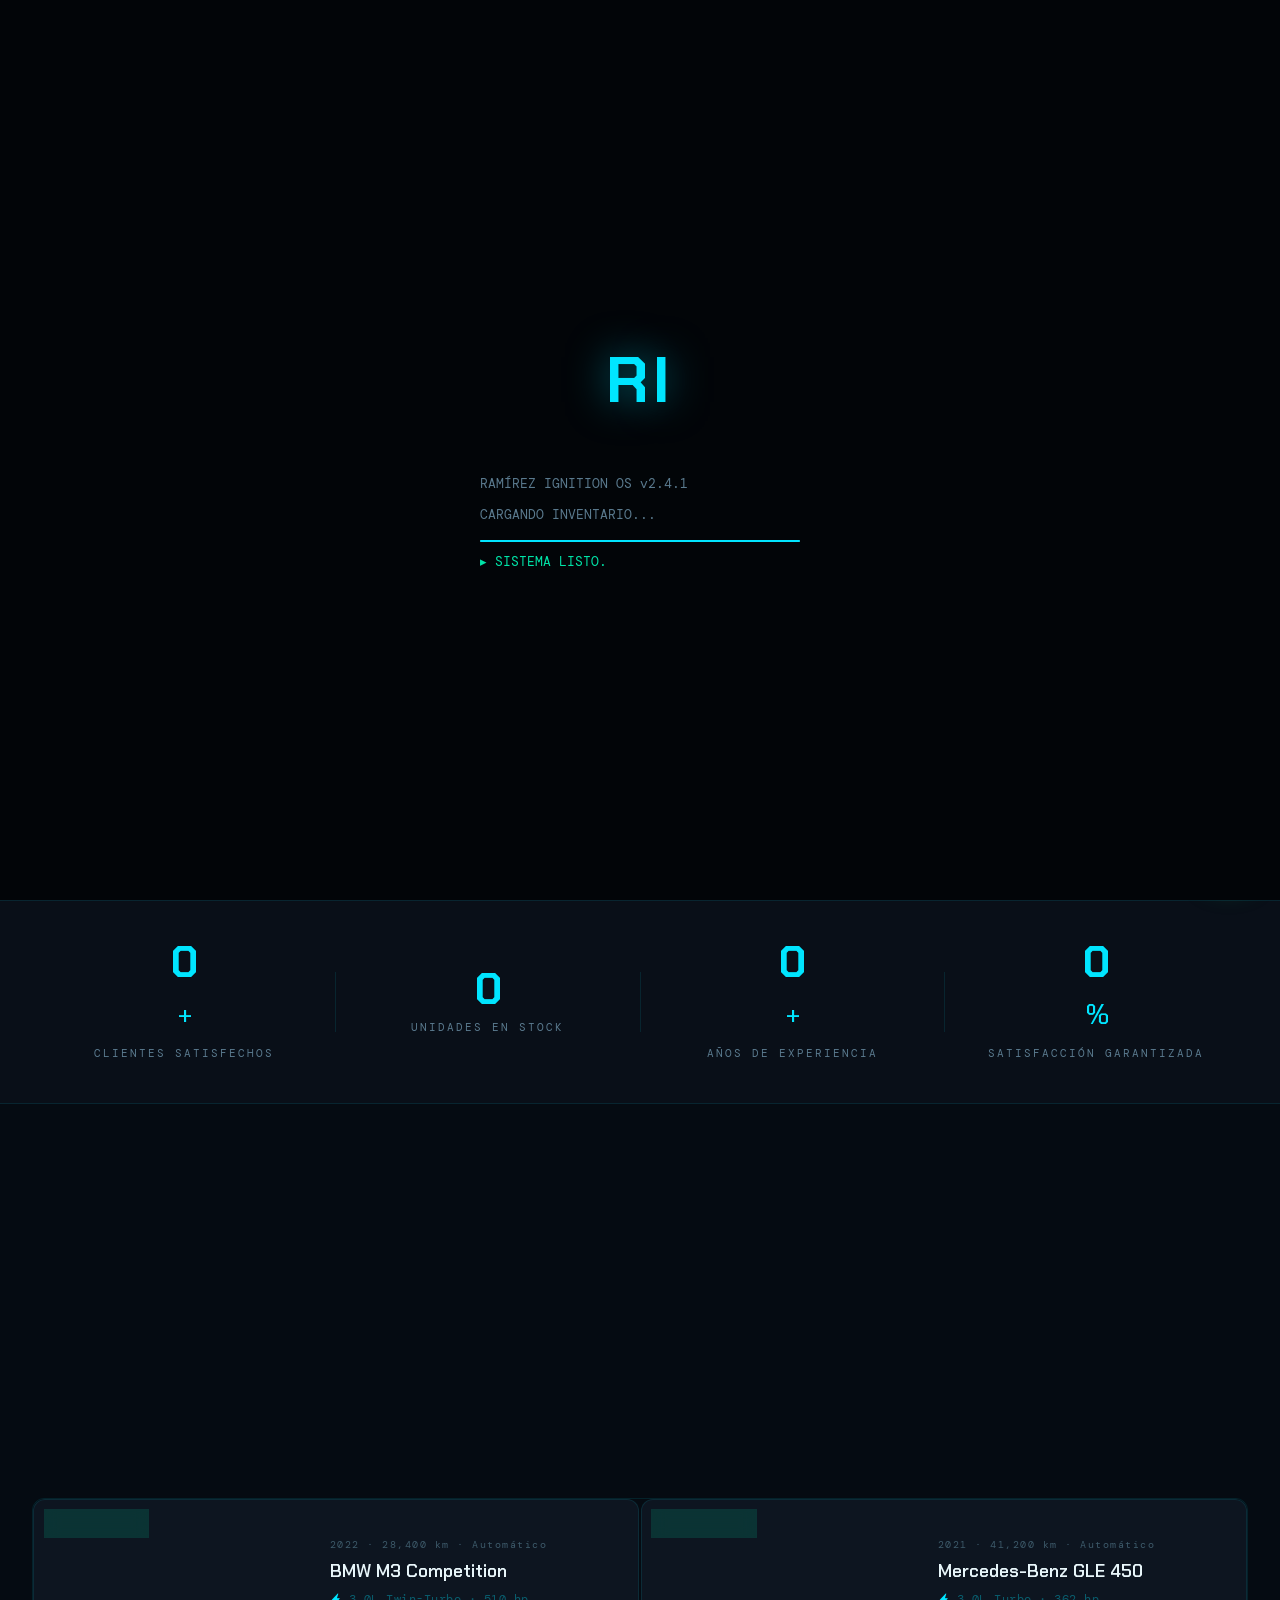
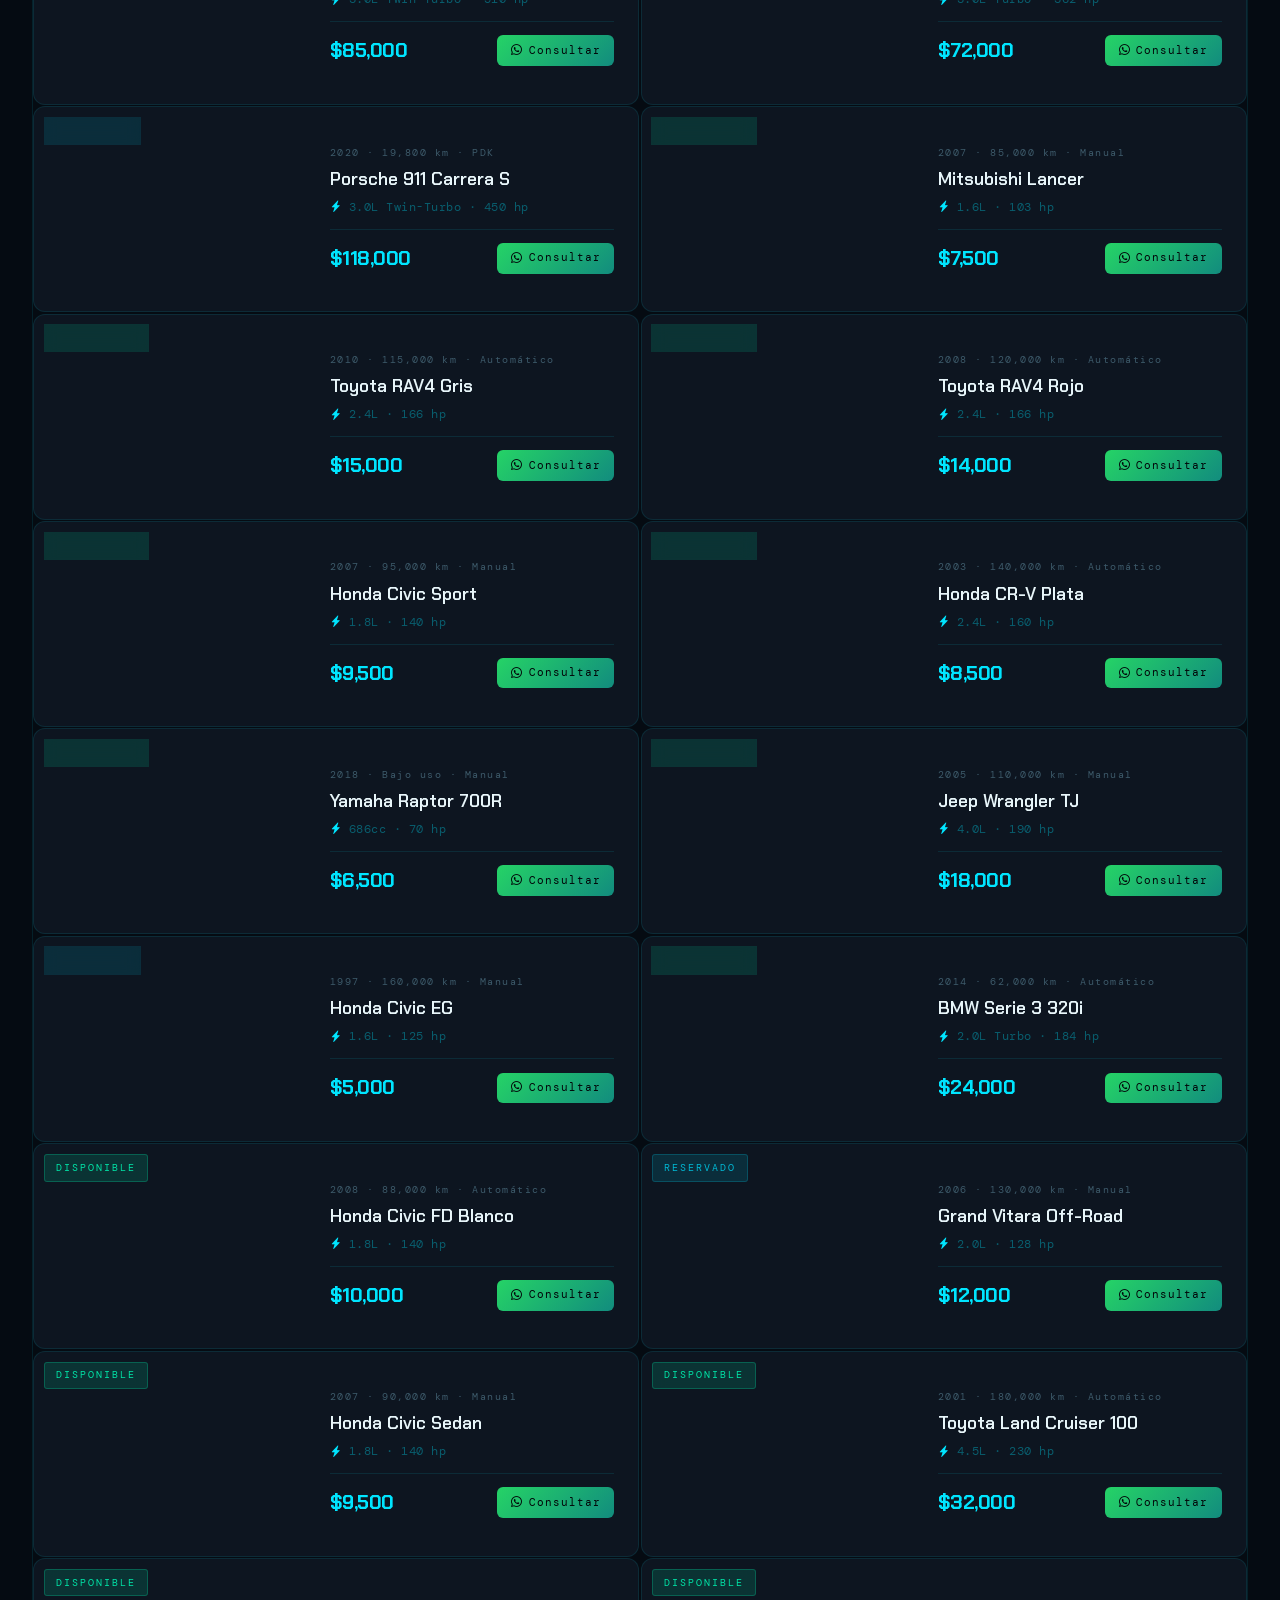
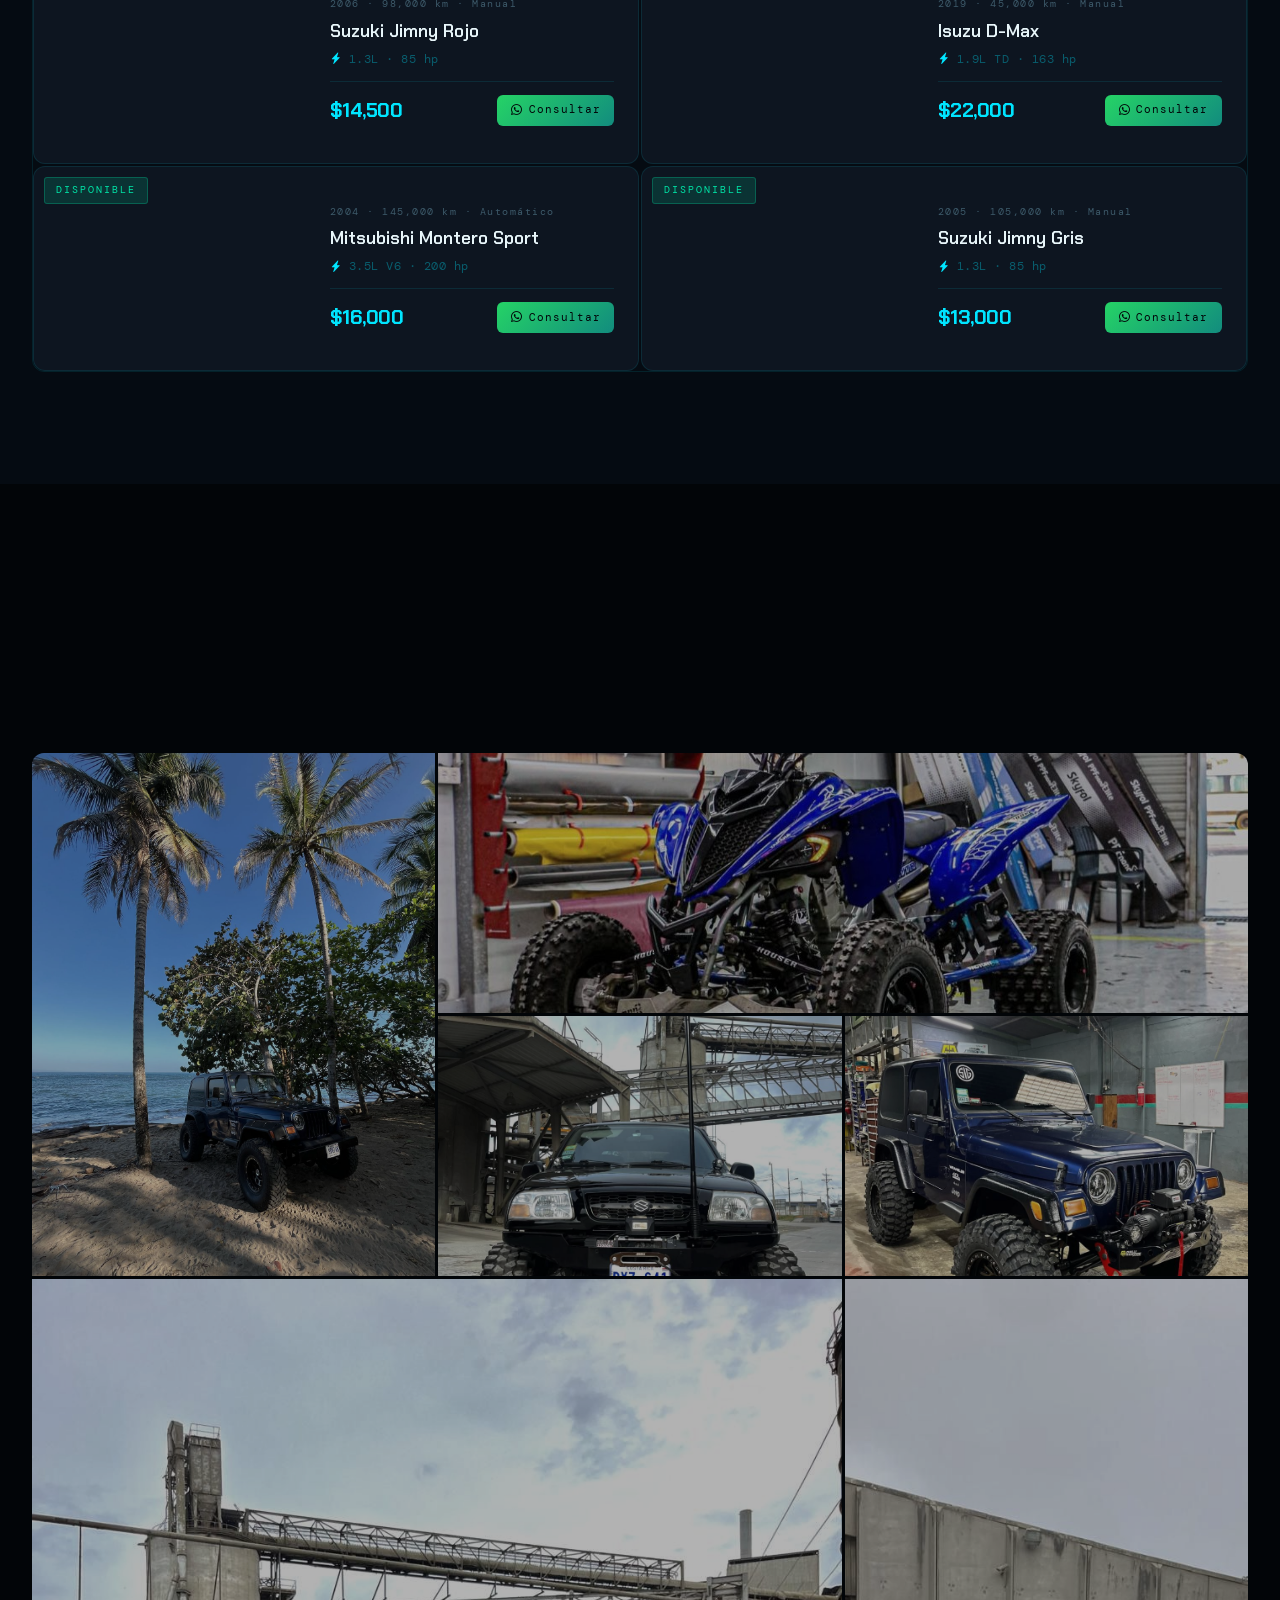
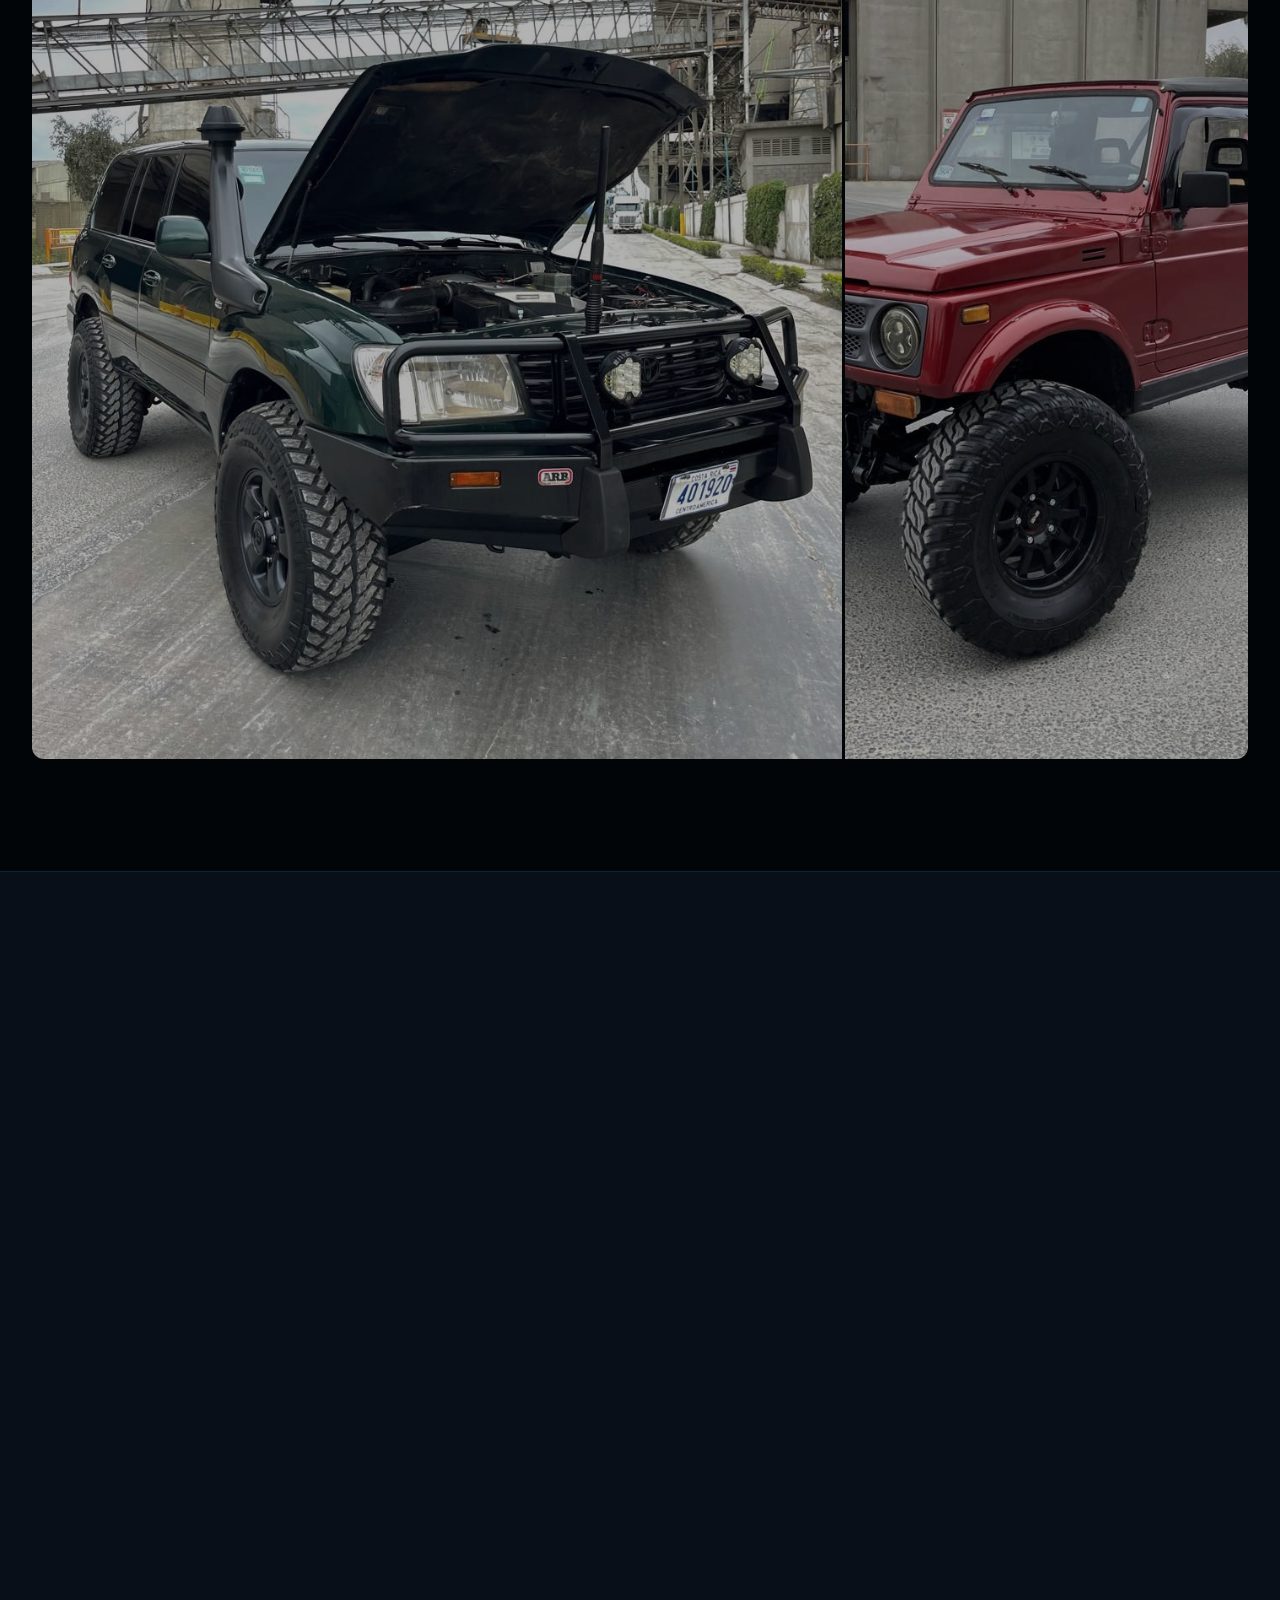
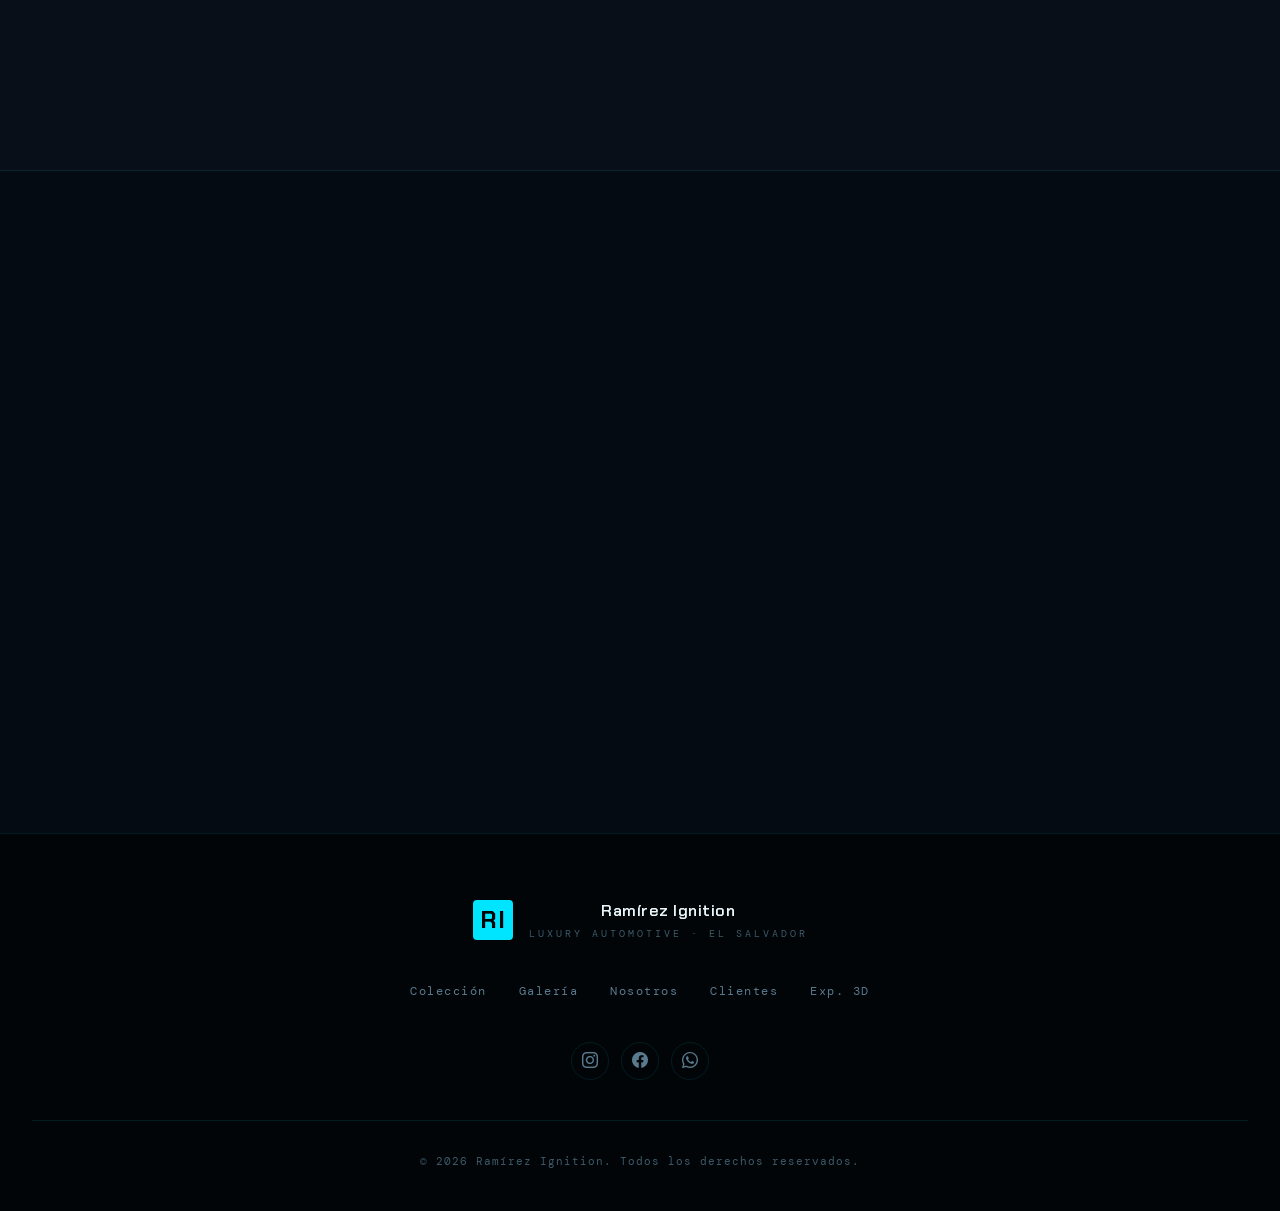
==== commit 4d121d35: "feat: enfoque mobile-first — barra inferior, touch targets y layout responsive Co-Authored-By: Claud" ====
--- a/index.html
+++ b/index.html
@@ -914,6 +914,17 @@
 </a>
 
 
+<!-- Mobile Bottom Bar -->
+<div class="mobile-bottom-bar" id="mobileBottomBar">
+  <a href="#coleccion" class="mbb-btn mbb-catalog">
+    <i class="bi bi-grid-3x3-gap"></i> Ver Autos
+  </a>
+  <a href="https://wa.me/70145424?text=Hola%2C%20me%20interesa%20un%20veh%C3%ADculo%20%F0%9F%9A%97"
+     class="mbb-btn mbb-whatsapp" target="_blank" rel="noopener">
+    <i class="bi bi-whatsapp"></i> Consultar
+  </a>
+</div>
+
 <!-- ── Scripts ── -->
 <script src="https://cdn.jsdelivr.net/npm/gsap@3.12.5/dist/gsap.min.js"></script>
 <script src="https://cdn.jsdelivr.net/npm/gsap@3.12.5/dist/ScrollTrigger.min.js"></script>
--- a/PRINCIPAL.CSS
+++ b/PRINCIPAL.CSS
@@ -460,7 +460,7 @@
 
 .hero-title {
   font-family: var(--font-d);
-  font-size: clamp(3.5rem, 3rem + 5vw, 8rem);
+  font-size: clamp(2.8rem, 9vw, 8rem);
   font-weight: 700;
   line-height: 0.95;
   color: var(--text-hi);
@@ -1314,7 +1314,7 @@
   100% { opacity: 0; transform: scale(1.7); }
 }
 
-/* ─── RESPONSIVE ─────────────────────────────────────── */
+/* ─── RESPONSIVE ──────────────────────────────────────────────── */
 @media (max-width: 1024px) {
   .stats-container {
     grid-template-columns: repeat(4, 1fr);
@@ -1330,7 +1330,9 @@
 }
 
 @media (max-width: 768px) {
+  /* — Navbar — */
   .nav-toggle { display: flex; }
+  .nav-container { padding: 0 1rem; }
 
   .nav-links {
     display: none;
@@ -1340,16 +1342,54 @@
     align-items: stretch;
     background: rgba(5,11,18,0.97);
     backdrop-filter: blur(20px);
+    -webkit-backdrop-filter: blur(20px);
     border-bottom: 1px solid var(--edge);
     padding: 1rem;
     gap: 0.25rem;
   }
 
   .nav-links.open { display: flex; }
-  .nav-link { padding: 0.75rem 1rem; }
+  .nav-link { padding: 0.75rem 1rem; min-height: 44px; display: flex; align-items: center; }
   .nav-3d  { order: -1; }
-  .nav-cta { margin-left: 0; margin-top: 0.5rem; text-align: center; padding: 0.75rem; }
-
+  .nav-cta { margin-left: 0; margin-top: 0.5rem; text-align: center; padding: 0.75rem;
+             min-height: 44px; display: flex; align-items: center; justify-content: center; }
+
+  /* — Hero — */
+  .hero-content { padding: 0 1.25rem; }
+  .hero-ctas { flex-direction: column; align-items: stretch; gap: 0.75rem; }
+  .btn-primary-hud,
+  .btn-ghost-hud { justify-content: center; padding: 0.9rem 1.5rem; min-height: 48px; }
+  .hero-scroll { display: none; }
+
+  /* — Containers — */
+  .catalog-container,
+  .gallery-container,
+  .features-container,
+  .testi-container { padding: 0 1rem; }
+
+  /* — Section spacing — */
+  .section-catalog,
+  .section-gallery,
+  .section-features,
+  .section-testimonials { padding: 4rem 0; }
+  .section-header { margin-bottom: 2.5rem; }
+
+  /* — Filters — */
+  .filters-row { flex-direction: column; gap: 0.75rem; }
+  .filter-group {
+    display: flex;
+    overflow-x: auto;
+    -webkit-overflow-scrolling: touch;
+    scrollbar-width: none;
+    gap: 0.5rem;
+    padding-bottom: 2px;
+  }
+  .filter-group::-webkit-scrollbar { display: none; }
+  .filter-btn { flex-shrink: 0; min-height: 44px; padding: 0.5rem 1.1rem; }
+  .search-wrap { width: 100%; }
+  .search-input { width: 100%; }
+
+  /* — Cars Grid — */
   .cars-grid {
     grid-template-columns: 1fr;
     border: none;
@@ -1361,44 +1401,108 @@
     border-radius: var(--r-lg);
   }
 
-  .card-image { aspect-ratio: 16/9; }
+  .card-image { aspect-ratio: 4/3; }
+  .card-specs { padding: 1.25rem; gap: 0.6rem; }
   .card-specs::before { display: none; }
-
+  .spec-name  { font-size: 1rem; }
+  .spec-price { font-size: 1.15rem; }
+  .btn-consult { min-height: 44px; padding: 0.5rem 1rem; font-size: 0.75rem; }
+
+  /* — Gallery — */
   .gallery-grid {
     grid-template-columns: 1fr 1fr;
-    grid-template-rows: repeat(3, 180px);
+    grid-template-rows: repeat(3, 200px);
   }
-  .gi-tall  { grid-row: span 1; }
-  .gi-wide  { grid-column: span 2; }
-
+  .gi-tall { grid-row: span 1; }
+  .gi-wide { grid-column: span 2; }
+
+  /* — Features — */
   .features-grid { grid-template-columns: 1fr; gap: 1rem; }
-  .testi-grid    { grid-template-columns: 1fr; }
-
+  .feature-card  { padding: 1.75rem 1.5rem; }
+
+  /* — Testimonials — */
+  .testi-grid { grid-template-columns: 1fr; }
+  .testi-card { padding: 1.5rem 1.25rem; }
+
+  /* — HUD — */
   .hud-data-1,
   .hud-data-2 { display: none; }
   .hud-corner { display: none; }
-}
-
-@media (max-width: 576px) {
+
+  /* — Bottom bar & FAB offset — */
+  .site-footer { padding-bottom: 5.5rem; }
+  .whatsapp-fab { bottom: 5rem; right: 1rem; }
+
+  /* — Activar barra inferior — */
+  .mobile-bottom-bar { display: flex; }
+}
+
+@media (max-width: 480px) {
+  /* — Stats — */
   .stats-container {
     grid-template-columns: repeat(2, 1fr);
     gap: 1px;
   }
-
+  .stat-item  { padding: 1.5rem 0.75rem; }
+  .stat-label { font-size: 0.62rem; }
+
+  /* — Section spacing — */
   .section-catalog,
   .section-gallery,
   .section-features,
-  .section-testimonials { padding: 5rem 0; }
-
-  .filters-row { flex-direction: column; align-items: stretch; }
-  .search-input { width: 100%; }
-
-  .hero-ctas { flex-direction: column; align-items: center; }
-  .hero-scroll { display: none; }
-
+  .section-testimonials { padding: 3.5rem 0; }
+
+  /* — Gallery single col — */
   .gallery-grid {
     grid-template-columns: 1fr;
-    grid-template-rows: repeat(6, 200px);
+    grid-template-rows: none;
   }
+  .gallery-item { height: 220px; }
+  .gi-tall { grid-row: span 1; }
   .gi-wide { grid-column: span 1; }
 }
+
+/* ─── MOBILE BOTTOM BAR ────────────────────────────────────────── */
+.mobile-bottom-bar {
+  display: none;
+  position: fixed;
+  bottom: 0; left: 0; right: 0;
+  z-index: 9990;
+  background: rgba(5,11,18,0.97);
+  backdrop-filter: blur(20px);
+  -webkit-backdrop-filter: blur(20px);
+  border-top: 1px solid var(--edge);
+  padding: 0.75rem 1rem;
+  padding-bottom: calc(0.75rem + env(safe-area-inset-bottom));
+  gap: 0.75rem;
+  align-items: center;
+}
+
+.mbb-btn {
+  flex: 1;
+  display: flex;
+  align-items: center;
+  justify-content: center;
+  gap: 0.5rem;
+  font-family: var(--font-m);
+  font-size: 0.78rem;
+  font-weight: 500;
+  letter-spacing: 1px;
+  border-radius: var(--r);
+  min-height: 46px;
+  transition: filter var(--transition), transform var(--transition);
+}
+
+.mbb-catalog {
+  background: var(--cyan);
+  color: var(--void);
+}
+
+.mbb-catalog:hover { filter: brightness(1.1); color: var(--void); }
+
+.mbb-whatsapp {
+  background: linear-gradient(135deg, #25D366, #128C7E);
+  color: #fff;
+}
+
+.mbb-whatsapp:hover { filter: brightness(1.1); color: #fff; }
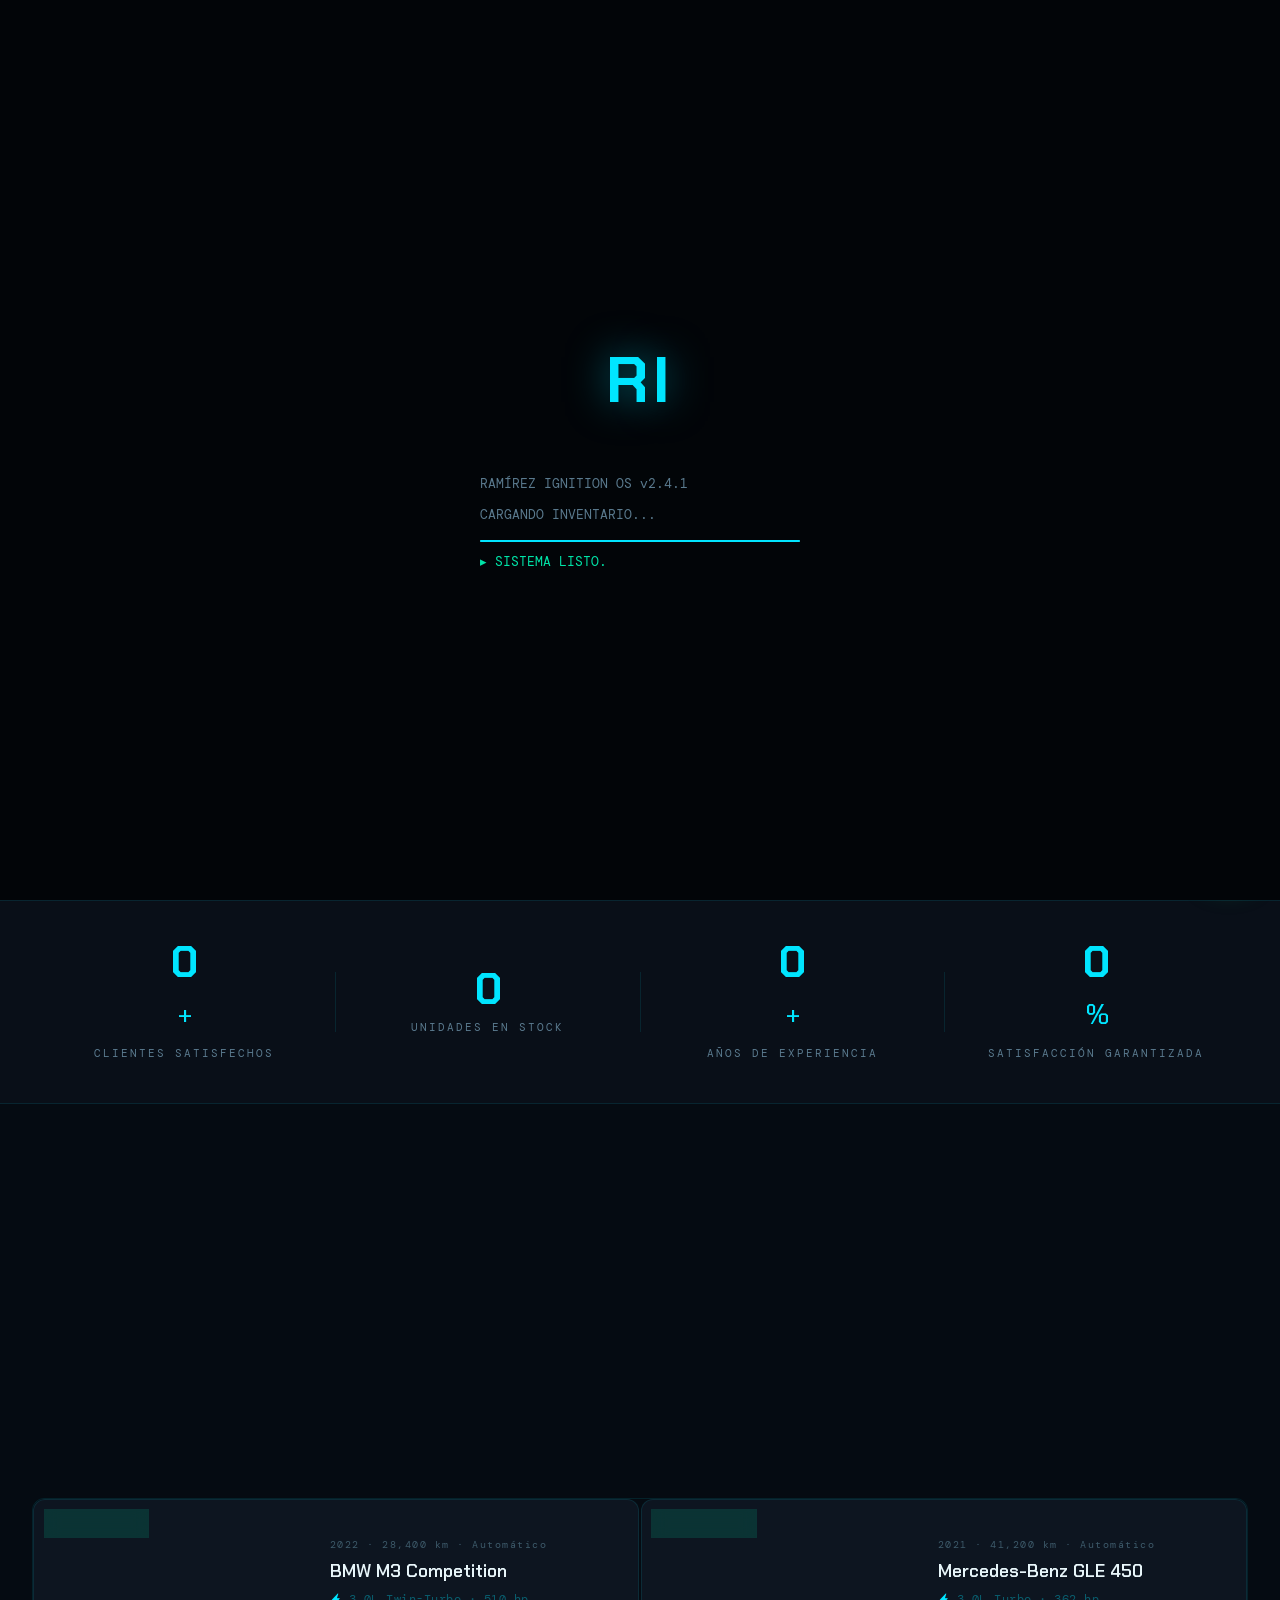
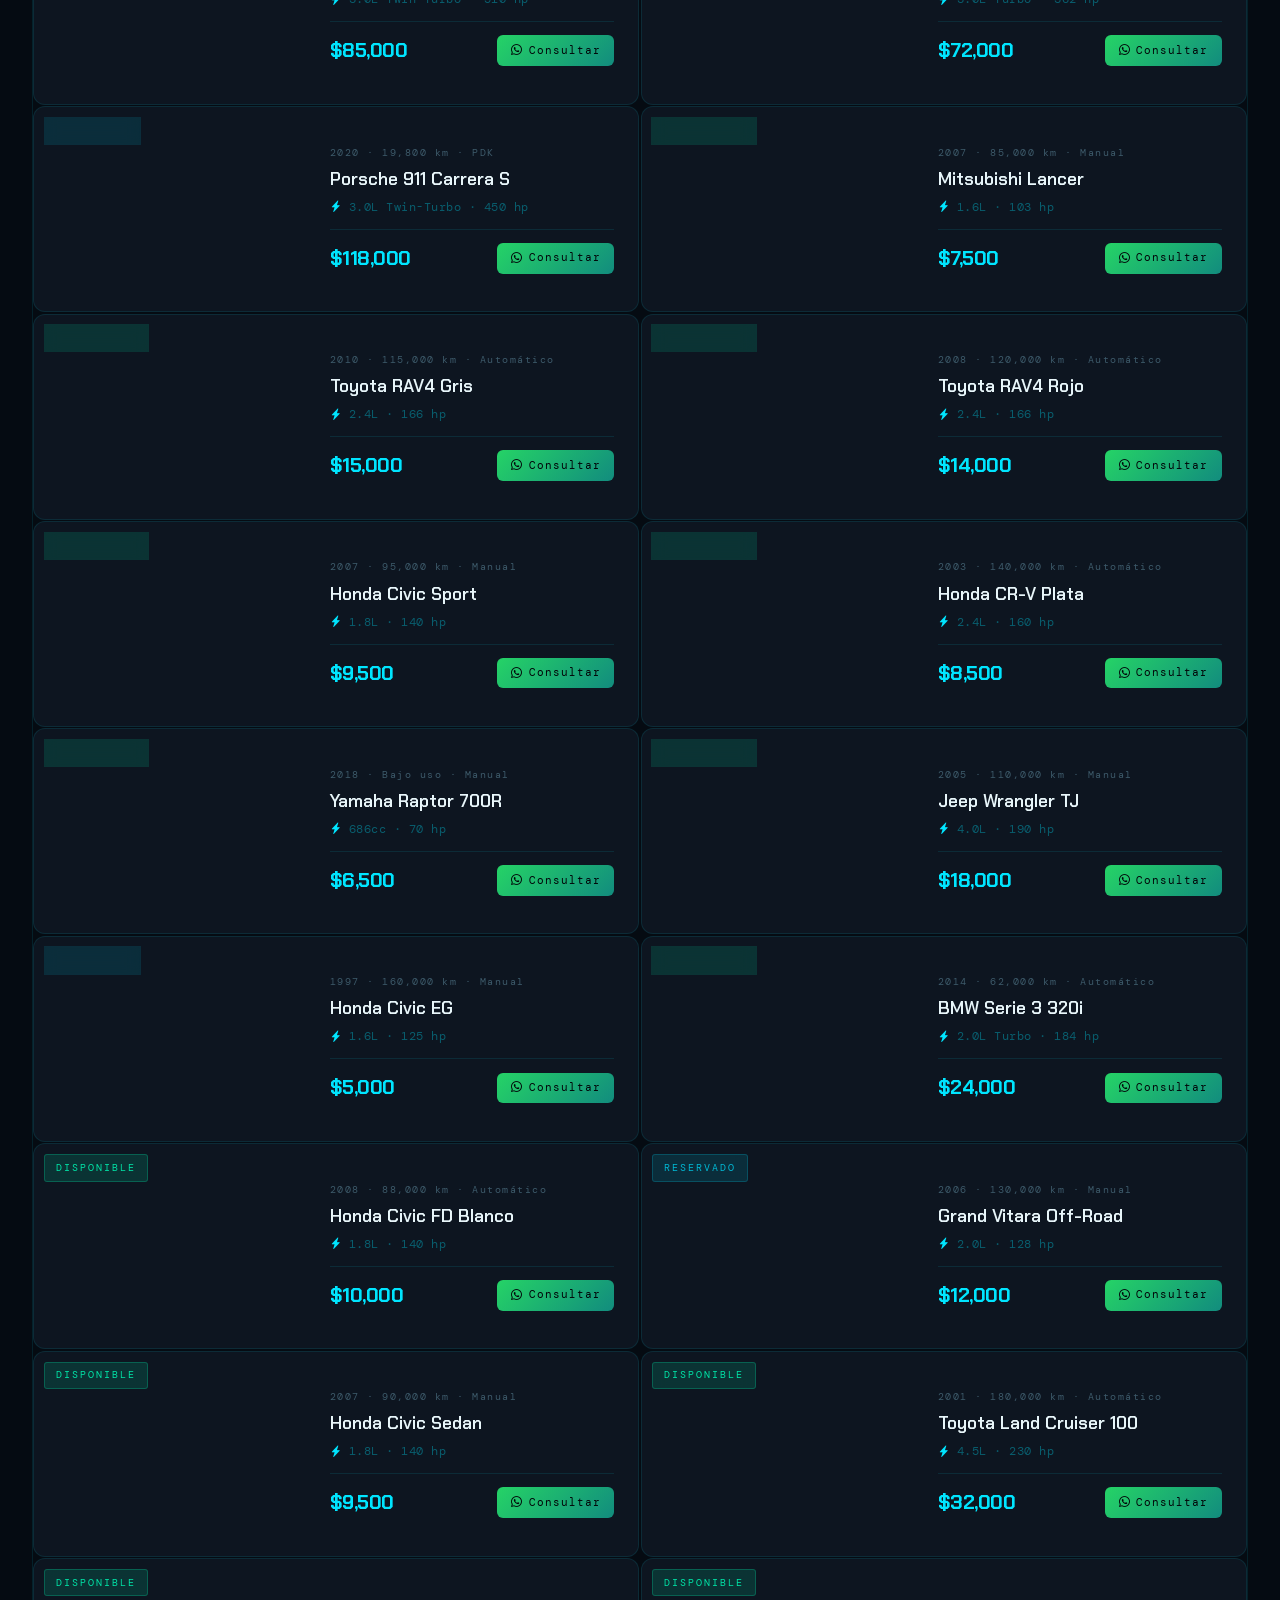
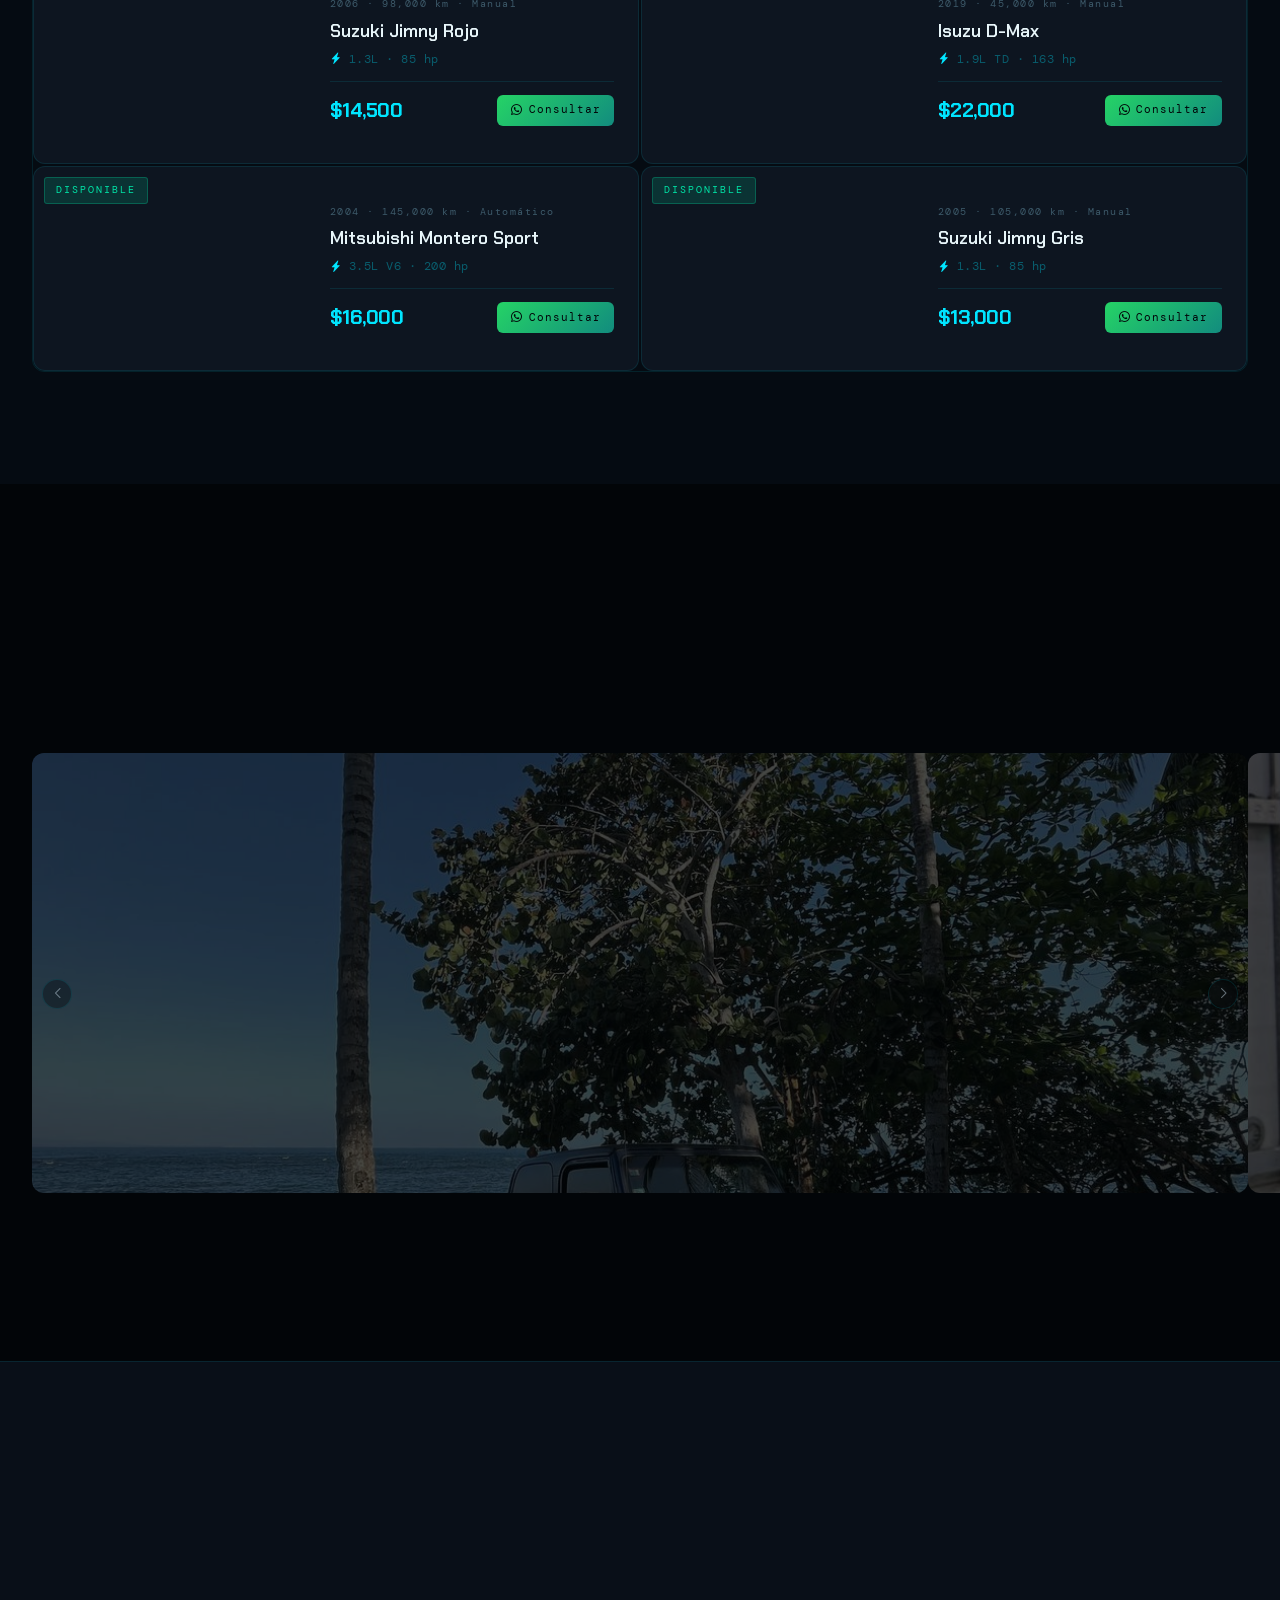
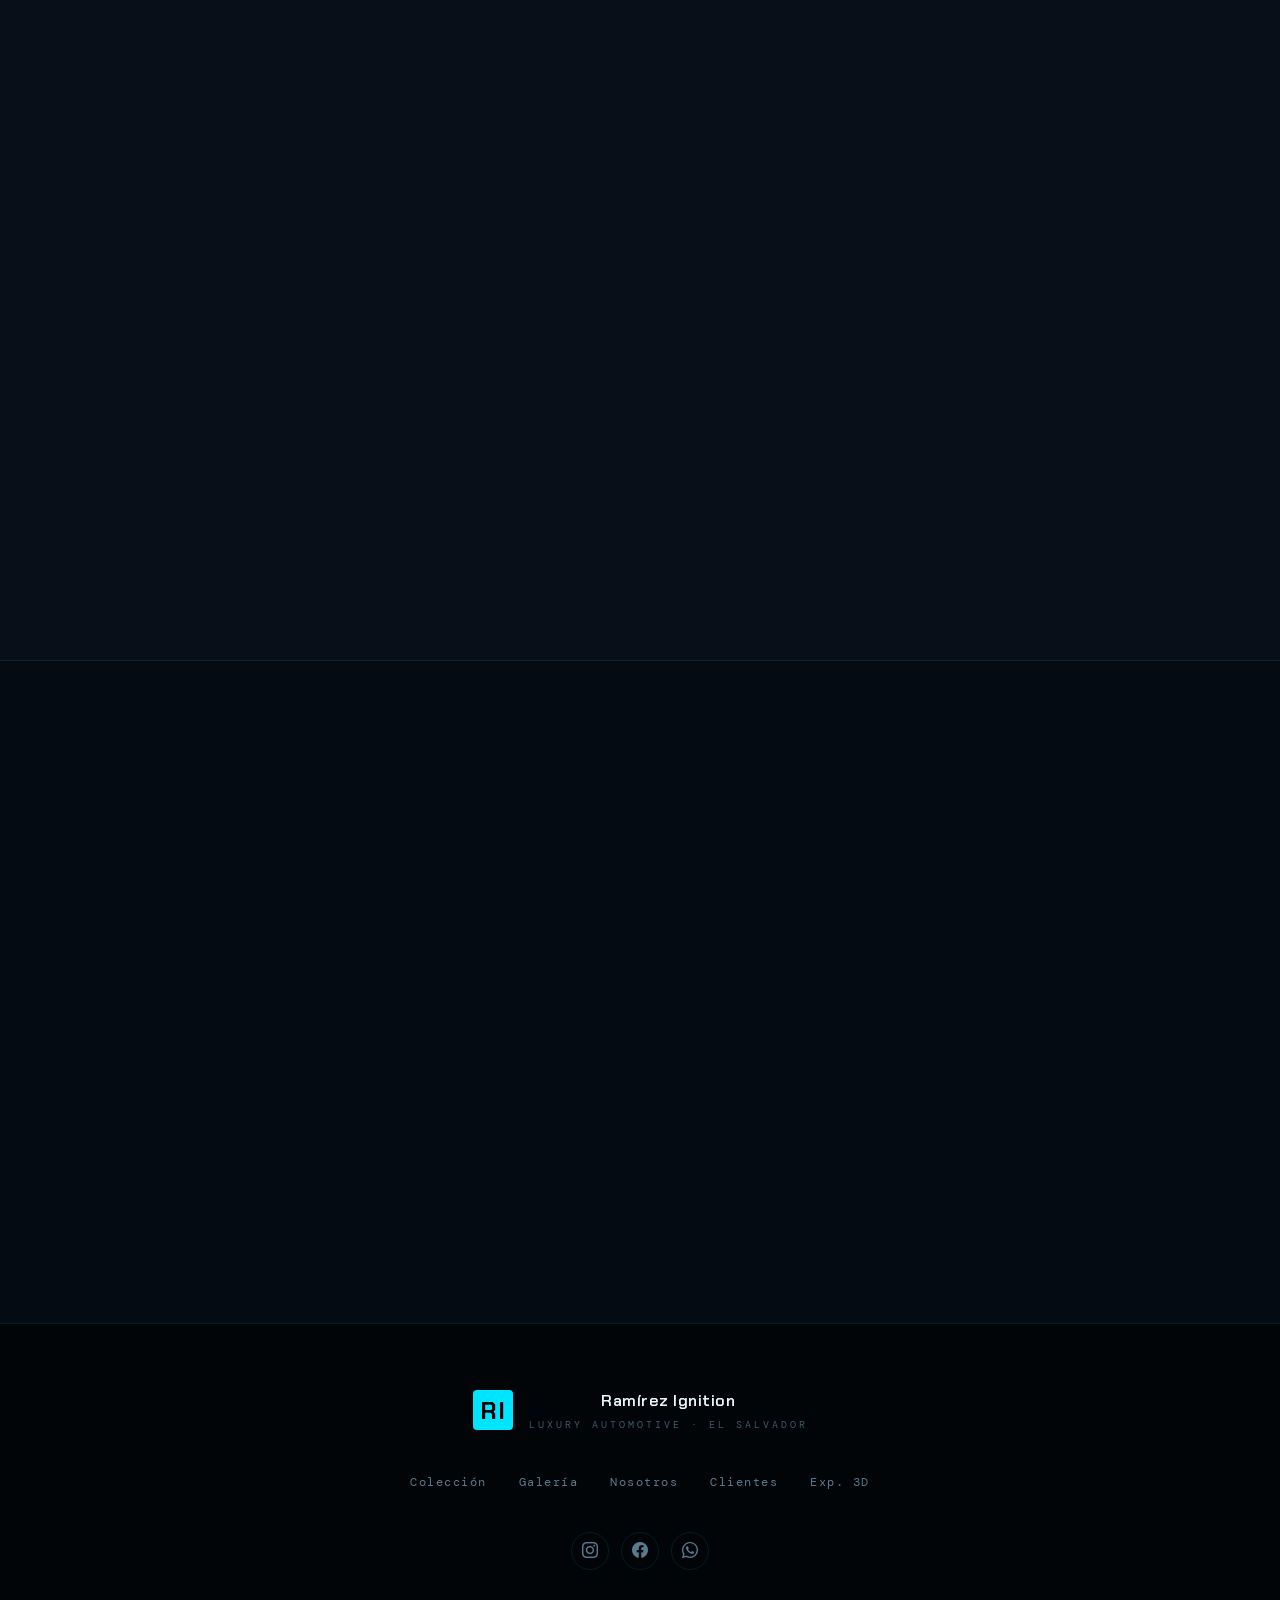
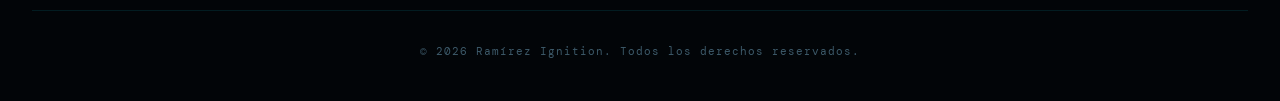
==== commit 0ec3263f: "feat: galería como carrusel Swiper con flechas sutiles Co-Authored-By: Claude Sonnet 4.6 <noreply@an" ====
--- a/index.html
+++ b/index.html
@@ -762,31 +762,59 @@
       <p class="section-tag">// LOOKBOOK</p>
       <h2 class="section-title">En <em>Acción</em></h2>
     </div>
-    <div class="gallery-grid">
-      <div class="gallery-item gi-tall">
-        <img src="img/06-jeep-wrangler-azul/wrangler-azul-1.jpeg" alt="Jeep Wrangler"/>
-        <div class="gallery-overlay"><span>Jeep Wrangler TJ</span></div>
-      </div>
-      <div class="gallery-item gi-wide">
-        <img src="img/05-yamaha-raptor-azul/raptor-azul-1.jpeg" alt="Yamaha Raptor"/>
-        <div class="gallery-overlay"><span>Yamaha Raptor 700R</span></div>
-      </div>
-      <div class="gallery-item">
-        <img src="img/11-suv-negro-levantado/suv-negro-1.jpeg" alt="Grand Vitara"/>
-        <div class="gallery-overlay"><span>Grand Vitara Off-Road</span></div>
-      </div>
-      <div class="gallery-item">
-        <img src="img/06-jeep-wrangler-azul/wrangler-azul-4.jpeg" alt="Detalle Wrangler"/>
-        <div class="gallery-overlay"><span>Detalle · Wrangler</span></div>
-      </div>
-      <div class="gallery-item gi-wide">
-        <img src="img/13-toyota-landcruiser-verde/landcruiser-1.jpeg" alt="Land Cruiser"/>
-        <div class="gallery-overlay"><span>Toyota Land Cruiser 100</span></div>
-      </div>
-      <div class="gallery-item">
-        <img src="img/15-suzuki-jimny-rojo/jimny-rojo-8.jpeg" alt="Jimny Rojo"/>
-        <div class="gallery-overlay"><span>Suzuki Jimny Rojo</span></div>
-      </div>
+    <div class="gallery-swiper swiper">
+      <div class="swiper-wrapper">
+        <div class="swiper-slide">
+          <div class="gallery-item">
+            <img src="img/06-jeep-wrangler-azul/wrangler-azul-1.jpeg" alt="Jeep Wrangler"/>
+            <div class="gallery-overlay"><span>Jeep Wrangler TJ</span></div>
+          </div>
+        </div>
+        <div class="swiper-slide">
+          <div class="gallery-item">
+            <img src="img/05-yamaha-raptor-azul/raptor-azul-1.jpeg" alt="Yamaha Raptor"/>
+            <div class="gallery-overlay"><span>Yamaha Raptor 700R</span></div>
+          </div>
+        </div>
+        <div class="swiper-slide">
+          <div class="gallery-item">
+            <img src="img/11-suv-negro-levantado/suv-negro-1.jpeg" alt="Grand Vitara"/>
+            <div class="gallery-overlay"><span>Grand Vitara Off-Road</span></div>
+          </div>
+        </div>
+        <div class="swiper-slide">
+          <div class="gallery-item">
+            <img src="img/06-jeep-wrangler-azul/wrangler-azul-4.jpeg" alt="Detalle Wrangler"/>
+            <div class="gallery-overlay"><span>Detalle · Wrangler</span></div>
+          </div>
+        </div>
+        <div class="swiper-slide">
+          <div class="gallery-item">
+            <img src="img/13-toyota-landcruiser-verde/landcruiser-1.jpeg" alt="Land Cruiser"/>
+            <div class="gallery-overlay"><span>Toyota Land Cruiser 100</span></div>
+          </div>
+        </div>
+        <div class="swiper-slide">
+          <div class="gallery-item">
+            <img src="img/15-suzuki-jimny-rojo/jimny-rojo-8.jpeg" alt="Jimny Rojo"/>
+            <div class="gallery-overlay"><span>Suzuki Jimny Rojo</span></div>
+          </div>
+        </div>
+        <div class="swiper-slide">
+          <div class="gallery-item">
+            <img src="img/08-bmw-serie3-blanco/bmw-s3-1.jpeg" alt="BMW Serie 3"/>
+            <div class="gallery-overlay"><span>BMW Serie 3 320i</span></div>
+          </div>
+        </div>
+        <div class="swiper-slide">
+          <div class="gallery-item">
+            <img src="img/15-suzuki-jimny-rojo/jimny-rojo-9.jpeg" alt="Suzuki Jimny"/>
+            <div class="gallery-overlay"><span>Suzuki Jimny · Detalle</span></div>
+          </div>
+        </div>
+      </div>
+      <div class="swiper-button-prev"></div>
+      <div class="swiper-button-next"></div>
     </div>
   </div>
 </section>
--- a/PRINCIPAL.CSS
+++ b/PRINCIPAL.CSS
@@ -992,24 +992,37 @@
   max-width: 1280px;
   margin: 0 auto;
   padding: 0 2rem;
-}
-
-.gallery-grid {
-  display: grid;
-  grid-template-columns: repeat(3, 1fr);
-  grid-template-rows: repeat(2, 260px);
-  gap: 3px;
+  overflow: hidden;
+}
+
+.gallery-swiper {
+  overflow: visible;
+  padding-bottom: 3.5rem;
+}
+
+.gallery-swiper .swiper-slide {
+  height: 440px;
   border-radius: var(--r-lg);
   overflow: hidden;
-}
-
-.gi-tall  { grid-row: span 2; }
-.gi-wide  { grid-column: span 2; }
+  opacity: 0.38;
+  transition: opacity 0.5s ease;
+  cursor: pointer;
+}
+
+.gallery-swiper .swiper-slide-active {
+  opacity: 1;
+}
+
+.gallery-swiper .swiper-slide-prev,
+.gallery-swiper .swiper-slide-next {
+  opacity: 0.6;
+}
 
 .gallery-item {
   position: relative;
+  width: 100%;
+  height: 100%;
   overflow: hidden;
-  cursor: pointer;
 }
 
 .gallery-item img {
@@ -1017,12 +1030,16 @@
   height: 100%;
   object-fit: cover;
   transition: transform 0.6s ease, filter 0.4s ease;
-  filter: brightness(0.7) saturate(0.8);
-}
-
-.gallery-item:hover img {
-  transform: scale(1.06);
-  filter: brightness(0.9) saturate(1.1);
+  filter: brightness(0.72) saturate(0.8);
+}
+
+.gallery-swiper .swiper-slide-active .gallery-item img {
+  filter: brightness(0.88) saturate(1);
+}
+
+.gallery-swiper .swiper-slide-active:hover .gallery-item img {
+  transform: scale(1.04);
+  filter: brightness(1) saturate(1.1);
 }
 
 .gallery-overlay {
@@ -1031,18 +1048,60 @@
   display: flex;
   align-items: flex-end;
   padding: 1.5rem;
-  background: linear-gradient(to top, rgba(2,5,8,0.7) 0%, transparent 50%);
+  background: linear-gradient(to top, rgba(2,5,8,0.75) 0%, transparent 55%);
   opacity: 0;
   transition: opacity var(--transition);
 }
 
-.gallery-item:hover .gallery-overlay { opacity: 1; }
+.gallery-swiper .swiper-slide-active .gallery-overlay { opacity: 0.8; }
+.gallery-swiper .swiper-slide-active:hover .gallery-overlay { opacity: 1; }
 
 .gallery-overlay span {
   font-family: var(--font-m);
   font-size: 0.75rem;
   letter-spacing: 2px;
   color: var(--cyan);
+}
+
+/* Nav buttons */
+.gallery-swiper .swiper-button-prev,
+.gallery-swiper .swiper-button-next {
+  width: 30px;
+  height: 30px;
+  background: rgba(2,5,8,0.35);
+  border: 1px solid rgba(0,229,255,0.12);
+  border-radius: 50%;
+  backdrop-filter: blur(6px);
+  -webkit-backdrop-filter: blur(6px);
+  transition: all var(--transition);
+}
+
+.gallery-swiper .swiper-button-prev::after,
+.gallery-swiper .swiper-button-next::after {
+  font-size: 0.6rem;
+  font-weight: 700;
+  color: rgba(189,212,223,0.5);
+  transition: color var(--transition);
+}
+
+.gallery-swiper .swiper-button-prev:hover,
+.gallery-swiper .swiper-button-next:hover {
+  background: rgba(2,5,8,0.65);
+  border-color: var(--cyan);
+}
+
+.gallery-swiper .swiper-button-prev:hover::after,
+.gallery-swiper .swiper-button-next:hover::after {
+  color: var(--cyan);
+}
+
+@media (max-width: 768px) {
+  .gallery-container { padding: 0 0 0 1rem; }
+  .gallery-swiper .swiper-slide { height: 300px; }
+}
+
+@media (max-width: 480px) {
+  .gallery-swiper .swiper-slide { height: 240px; }
 }
 
 /* ─── FEATURES ───────────────────────────────────────── */
@@ -1506,3 +1565,4 @@
 }
 
 .mbb-whatsapp:hover { filter: brightness(1.1); color: #fff; }
+
